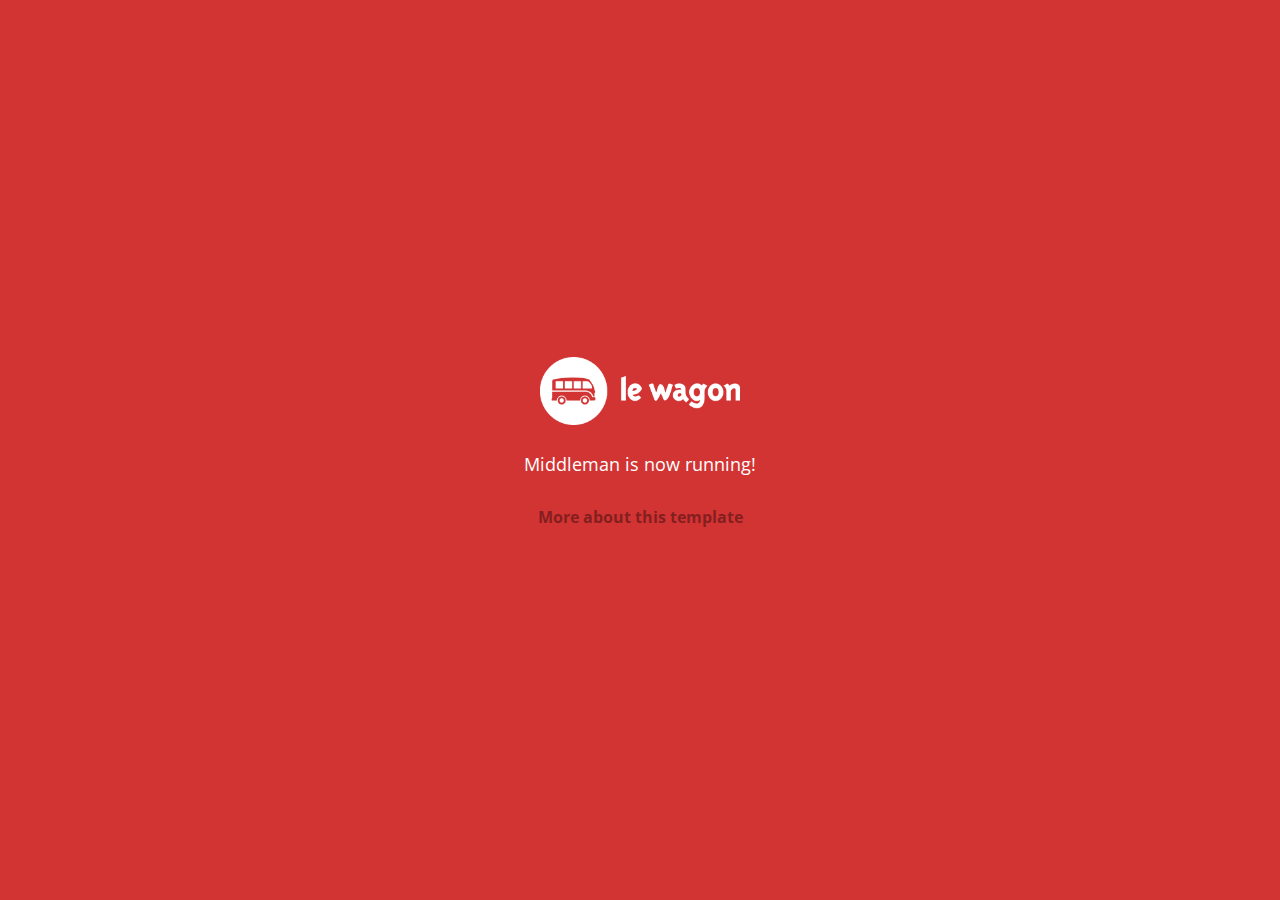
==== index.html @ 952df73d "Automated commit at 2017-11-06 03:19:53 UTC by middleman-deploy 2.0.0-alpha" ====
<!doctype html>
<html>
  <head>
    <meta charset="utf-8">
    <meta http-equiv="x-ua-compatible" content="ie=edge">
    <meta name="viewport"
          content="width=device-width, initial-scale=1, shrink-to-fit=no">
    <!-- Use the title from a page's frontmatter if it has one -->
    <title>Le Wagon - Middleman</title>
    <link href="stylesheets/application-3c48b980.css" rel="stylesheet" />
    <script src="javascripts/application-93de88c9.js"></script>
    <link href="images/favicon-f15af148.png" rel="icon" type="image/png" />
  </head>
  <body>
    <div id="home">
  <div class="home-content">
    <img src="images/logo-acc9c0ec.png" width="200" alt="Logo" />
    <p>
      Middleman is now running!
    </p>
    <p class="about">
      <a href="about.html">More about this template</a>
    </p>
  </div>
</div>

  </body>
</html>
---- stylesheets/application-3c48b980.css ----
@import url("https://fonts.googleapis.com/css?family=Open+Sans:400,300,700|Raleway:400,100,300,700,500");/*!
 * Bootstrap v3.3.7 (http://getbootstrap.com)
 * Copyright 2011-2016 Twitter, Inc.
 * Licensed under MIT (https://github.com/twbs/bootstrap/blob/master/LICENSE)
 *//*! normalize.css v3.0.3 | MIT License | github.com/necolas/normalize.css */html{font-family:sans-serif;-ms-text-size-adjust:100%;-webkit-text-size-adjust:100%}body{margin:0}article,aside,details,figcaption,figure,footer,header,hgroup,main,menu,nav,section,summary{display:block}audio,canvas,progress,video{display:inline-block;vertical-align:baseline}audio:not([controls]){display:none;height:0}[hidden],template{display:none}a{background-color:transparent}a:active,a:hover{outline:0}abbr[title]{border-bottom:1px dotted}b,strong{font-weight:bold}dfn{font-style:italic}h1{font-size:2em;margin:0.67em 0}mark{background:#ff0;color:#000}small{font-size:80%}sub,sup{font-size:75%;line-height:0;position:relative;vertical-align:baseline}sup{top:-0.5em}sub{bottom:-0.25em}img{border:0}svg:not(:root){overflow:hidden}figure{margin:1em 40px}hr{-webkit-box-sizing:content-box;box-sizing:content-box;height:0}pre{overflow:auto}code,kbd,pre,samp{font-family:monospace, monospace;font-size:1em}button,input,optgroup,select,textarea{color:inherit;font:inherit;margin:0}button{overflow:visible}button,select{text-transform:none}button,html input[type="button"],input[type="reset"],input[type="submit"]{-webkit-appearance:button;cursor:pointer}button[disabled],html input[disabled]{cursor:default}button::-moz-focus-inner,input::-moz-focus-inner{border:0;padding:0}input{line-height:normal}input[type="checkbox"],input[type="radio"]{-webkit-box-sizing:border-box;box-sizing:border-box;padding:0}input[type="number"]::-webkit-inner-spin-button,input[type="number"]::-webkit-outer-spin-button{height:auto}input[type="search"]{-webkit-appearance:textfield;-webkit-box-sizing:content-box;box-sizing:content-box}input[type="search"]::-webkit-search-cancel-button,input[type="search"]::-webkit-search-decoration{-webkit-appearance:none}fieldset{border:1px solid #c0c0c0;margin:0 2px;padding:0.35em 0.625em 0.75em}legend{border:0;padding:0}textarea{overflow:auto}optgroup{font-weight:bold}table{border-collapse:collapse;border-spacing:0}td,th{padding:0}/*! Source: https://github.com/h5bp/html5-boilerplate/blob/master/src/css/main.css */@media print{*,*:before,*:after{background:transparent !important;color:#000 !important;-webkit-box-shadow:none !important;box-shadow:none !important;text-shadow:none !important}a,a:visited{text-decoration:underline}a[href]:after{content:" (" attr(href) ")"}abbr[title]:after{content:" (" attr(title) ")"}a[href^="#"]:after,a[href^="javascript:"]:after{content:""}pre,blockquote{border:1px solid #999;page-break-inside:avoid}thead{display:table-header-group}tr,img{page-break-inside:avoid}img{max-width:100% !important}p,h2,h3{orphans:3;widows:3}h2,h3{page-break-after:avoid}.navbar{display:none}.btn>.caret,.dropup>.btn>.caret{border-top-color:#000 !important}.label{border:1px solid #000}.table{border-collapse:collapse !important}.table td,.table th{background-color:#fff !important}.table-bordered th,.table-bordered td{border:1px solid #ddd !important}}@font-face{font-family:'Glyphicons Halflings';src:url("../assets/bootstrap/glyphicons-halflings-regular-86b6f62b.eot");src:url("../assets/bootstrap/glyphicons-halflings-regular-86b6f62b.eot?#iefix") format("embedded-opentype"),url("../assets/bootstrap/glyphicons-halflings-regular-ca35b697.woff2") format("woff2"),url("../assets/bootstrap/glyphicons-halflings-regular-278e49a8.woff") format("woff"),url("../assets/bootstrap/glyphicons-halflings-regular-44bc1850.ttf") format("truetype"),url("../assets/bootstrap/glyphicons-halflings-regular-de51a849.svg#glyphicons_halflingsregular") format("svg")}.glyphicon{position:relative;top:1px;display:inline-block;font-family:'Glyphicons Halflings';font-style:normal;font-weight:normal;line-height:1;-webkit-font-smoothing:antialiased;-moz-osx-font-smoothing:grayscale}.glyphicon-asterisk:before{content:"\002a"}.glyphicon-plus:before{content:"\002b"}.glyphicon-euro:before,.glyphicon-eur:before{content:"\20ac"}.glyphicon-minus:before{content:"\2212"}.glyphicon-cloud:before{content:"\2601"}.glyphicon-envelope:before{content:"\2709"}.glyphicon-pencil:before{content:"\270f"}.glyphicon-glass:before{content:"\e001"}.glyphicon-music:before{content:"\e002"}.glyphicon-search:before{content:"\e003"}.glyphicon-heart:before{content:"\e005"}.glyphicon-star:before{content:"\e006"}.glyphicon-star-empty:before{content:"\e007"}.glyphicon-user:before{content:"\e008"}.glyphicon-film:before{content:"\e009"}.glyphicon-th-large:before{content:"\e010"}.glyphicon-th:before{content:"\e011"}.glyphicon-th-list:before{content:"\e012"}.glyphicon-ok:before{content:"\e013"}.glyphicon-remove:before{content:"\e014"}.glyphicon-zoom-in:before{content:"\e015"}.glyphicon-zoom-out:before{content:"\e016"}.glyphicon-off:before{content:"\e017"}.glyphicon-signal:before{content:"\e018"}.glyphicon-cog:before{content:"\e019"}.glyphicon-trash:before{content:"\e020"}.glyphicon-home:before{content:"\e021"}.glyphicon-file:before{content:"\e022"}.glyphicon-time:before{content:"\e023"}.glyphicon-road:before{content:"\e024"}.glyphicon-download-alt:before{content:"\e025"}.glyphicon-download:before{content:"\e026"}.glyphicon-upload:before{content:"\e027"}.glyphicon-inbox:before{content:"\e028"}.glyphicon-play-circle:before{content:"\e029"}.glyphicon-repeat:before{content:"\e030"}.glyphicon-refresh:before{content:"\e031"}.glyphicon-list-alt:before{content:"\e032"}.glyphicon-lock:before{content:"\e033"}.glyphicon-flag:before{content:"\e034"}.glyphicon-headphones:before{content:"\e035"}.glyphicon-volume-off:before{content:"\e036"}.glyphicon-volume-down:before{content:"\e037"}.glyphicon-volume-up:before{content:"\e038"}.glyphicon-qrcode:before{content:"\e039"}.glyphicon-barcode:before{content:"\e040"}.glyphicon-tag:before{content:"\e041"}.glyphicon-tags:before{content:"\e042"}.glyphicon-book:before{content:"\e043"}.glyphicon-bookmark:before{content:"\e044"}.glyphicon-print:before{content:"\e045"}.glyphicon-camera:before{content:"\e046"}.glyphicon-font:before{content:"\e047"}.glyphicon-bold:before{content:"\e048"}.glyphicon-italic:before{content:"\e049"}.glyphicon-text-height:before{content:"\e050"}.glyphicon-text-width:before{content:"\e051"}.glyphicon-align-left:before{content:"\e052"}.glyphicon-align-center:before{content:"\e053"}.glyphicon-align-right:before{content:"\e054"}.glyphicon-align-justify:before{content:"\e055"}.glyphicon-list:before{content:"\e056"}.glyphicon-indent-left:before{content:"\e057"}.glyphicon-indent-right:before{content:"\e058"}.glyphicon-facetime-video:before{content:"\e059"}.glyphicon-picture:before{content:"\e060"}.glyphicon-map-marker:before{content:"\e062"}.glyphicon-adjust:before{content:"\e063"}.glyphicon-tint:before{content:"\e064"}.glyphicon-edit:before{content:"\e065"}.glyphicon-share:before{content:"\e066"}.glyphicon-check:before{content:"\e067"}.glyphicon-move:before{content:"\e068"}.glyphicon-step-backward:before{content:"\e069"}.glyphicon-fast-backward:before{content:"\e070"}.glyphicon-backward:before{content:"\e071"}.glyphicon-play:before{content:"\e072"}.glyphicon-pause:before{content:"\e073"}.glyphicon-stop:before{content:"\e074"}.glyphicon-forward:before{content:"\e075"}.glyphicon-fast-forward:before{content:"\e076"}.glyphicon-step-forward:before{content:"\e077"}.glyphicon-eject:before{content:"\e078"}.glyphicon-chevron-left:before{content:"\e079"}.glyphicon-chevron-right:before{content:"\e080"}.glyphicon-plus-sign:before{content:"\e081"}.glyphicon-minus-sign:before{content:"\e082"}.glyphicon-remove-sign:before{content:"\e083"}.glyphicon-ok-sign:before{content:"\e084"}.glyphicon-question-sign:before{content:"\e085"}.glyphicon-info-sign:before{content:"\e086"}.glyphicon-screenshot:before{content:"\e087"}.glyphicon-remove-circle:before{content:"\e088"}.glyphicon-ok-circle:before{content:"\e089"}.glyphicon-ban-circle:before{content:"\e090"}.glyphicon-arrow-left:before{content:"\e091"}.glyphicon-arrow-right:before{content:"\e092"}.glyphicon-arrow-up:before{content:"\e093"}.glyphicon-arrow-down:before{content:"\e094"}.glyphicon-share-alt:before{content:"\e095"}.glyphicon-resize-full:before{content:"\e096"}.glyphicon-resize-small:before{content:"\e097"}.glyphicon-exclamation-sign:before{content:"\e101"}.glyphicon-gift:before{content:"\e102"}.glyphicon-leaf:before{content:"\e103"}.glyphicon-fire:before{content:"\e104"}.glyphicon-eye-open:before{content:"\e105"}.glyphicon-eye-close:before{content:"\e106"}.glyphicon-warning-sign:before{content:"\e107"}.glyphicon-plane:before{content:"\e108"}.glyphicon-calendar:before{content:"\e109"}.glyphicon-random:before{content:"\e110"}.glyphicon-comment:before{content:"\e111"}.glyphicon-magnet:before{content:"\e112"}.glyphicon-chevron-up:before{content:"\e113"}.glyphicon-chevron-down:before{content:"\e114"}.glyphicon-retweet:before{content:"\e115"}.glyphicon-shopping-cart:before{content:"\e116"}.glyphicon-folder-close:before{content:"\e117"}.glyphicon-folder-open:before{content:"\e118"}.glyphicon-resize-vertical:before{content:"\e119"}.glyphicon-resize-horizontal:before{content:"\e120"}.glyphicon-hdd:before{content:"\e121"}.glyphicon-bullhorn:before{content:"\e122"}.glyphicon-bell:before{content:"\e123"}.glyphicon-certificate:before{content:"\e124"}.glyphicon-thumbs-up:before{content:"\e125"}.glyphicon-thumbs-down:before{content:"\e126"}.glyphicon-hand-right:before{content:"\e127"}.glyphicon-hand-left:before{content:"\e128"}.glyphicon-hand-up:before{content:"\e129"}.glyphicon-hand-down:before{content:"\e130"}.glyphicon-circle-arrow-right:before{content:"\e131"}.glyphicon-circle-arrow-left:before{content:"\e132"}.glyphicon-circle-arrow-up:before{content:"\e133"}.glyphicon-circle-arrow-down:before{content:"\e134"}.glyphicon-globe:before{content:"\e135"}.glyphicon-wrench:before{content:"\e136"}.glyphicon-tasks:before{content:"\e137"}.glyphicon-filter:before{content:"\e138"}.glyphicon-briefcase:before{content:"\e139"}.glyphicon-fullscreen:before{content:"\e140"}.glyphicon-dashboard:before{content:"\e141"}.glyphicon-paperclip:before{content:"\e142"}.glyphicon-heart-empty:before{content:"\e143"}.glyphicon-link:before{content:"\e144"}.glyphicon-phone:before{content:"\e145"}.glyphicon-pushpin:before{content:"\e146"}.glyphicon-usd:before{content:"\e148"}.glyphicon-gbp:before{content:"\e149"}.glyphicon-sort:before{content:"\e150"}.glyphicon-sort-by-alphabet:before{content:"\e151"}.glyphicon-sort-by-alphabet-alt:before{content:"\e152"}.glyphicon-sort-by-order:before{content:"\e153"}.glyphicon-sort-by-order-alt:before{content:"\e154"}.glyphicon-sort-by-attributes:before{content:"\e155"}.glyphicon-sort-by-attributes-alt:before{content:"\e156"}.glyphicon-unchecked:before{content:"\e157"}.glyphicon-expand:before{content:"\e158"}.glyphicon-collapse-down:before{content:"\e159"}.glyphicon-collapse-up:before{content:"\e160"}.glyphicon-log-in:before{content:"\e161"}.glyphicon-flash:before{content:"\e162"}.glyphicon-log-out:before{content:"\e163"}.glyphicon-new-window:before{content:"\e164"}.glyphicon-record:before{content:"\e165"}.glyphicon-save:before{content:"\e166"}.glyphicon-open:before{content:"\e167"}.glyphicon-saved:before{content:"\e168"}.glyphicon-import:before{content:"\e169"}.glyphicon-export:before{content:"\e170"}.glyphicon-send:before{content:"\e171"}.glyphicon-floppy-disk:before{content:"\e172"}.glyphicon-floppy-saved:before{content:"\e173"}.glyphicon-floppy-remove:before{content:"\e174"}.glyphicon-floppy-save:before{content:"\e175"}.glyphicon-floppy-open:before{content:"\e176"}.glyphicon-credit-card:before{content:"\e177"}.glyphicon-transfer:before{content:"\e178"}.glyphicon-cutlery:before{content:"\e179"}.glyphicon-header:before{content:"\e180"}.glyphicon-compressed:before{content:"\e181"}.glyphicon-earphone:before{content:"\e182"}.glyphicon-phone-alt:before{content:"\e183"}.glyphicon-tower:before{content:"\e184"}.glyphicon-stats:before{content:"\e185"}.glyphicon-sd-video:before{content:"\e186"}.glyphicon-hd-video:before{content:"\e187"}.glyphicon-subtitles:before{content:"\e188"}.glyphicon-sound-stereo:before{content:"\e189"}.glyphicon-sound-dolby:before{content:"\e190"}.glyphicon-sound-5-1:before{content:"\e191"}.glyphicon-sound-6-1:before{content:"\e192"}.glyphicon-sound-7-1:before{content:"\e193"}.glyphicon-copyright-mark:before{content:"\e194"}.glyphicon-registration-mark:before{content:"\e195"}.glyphicon-cloud-download:before{content:"\e197"}.glyphicon-cloud-upload:before{content:"\e198"}.glyphicon-tree-conifer:before{content:"\e199"}.glyphicon-tree-deciduous:before{content:"\e200"}.glyphicon-cd:before{content:"\e201"}.glyphicon-save-file:before{content:"\e202"}.glyphicon-open-file:before{content:"\e203"}.glyphicon-level-up:before{content:"\e204"}.glyphicon-copy:before{content:"\e205"}.glyphicon-paste:before{content:"\e206"}.glyphicon-alert:before{content:"\e209"}.glyphicon-equalizer:before{content:"\e210"}.glyphicon-king:before{content:"\e211"}.glyphicon-queen:before{content:"\e212"}.glyphicon-pawn:before{content:"\e213"}.glyphicon-bishop:before{content:"\e214"}.glyphicon-knight:before{content:"\e215"}.glyphicon-baby-formula:before{content:"\e216"}.glyphicon-tent:before{content:"\26fa"}.glyphicon-blackboard:before{content:"\e218"}.glyphicon-bed:before{content:"\e219"}.glyphicon-apple:before{content:"\f8ff"}.glyphicon-erase:before{content:"\e221"}.glyphicon-hourglass:before{content:"\231b"}.glyphicon-lamp:before{content:"\e223"}.glyphicon-duplicate:before{content:"\e224"}.glyphicon-piggy-bank:before{content:"\e225"}.glyphicon-scissors:before{content:"\e226"}.glyphicon-bitcoin:before{content:"\e227"}.glyphicon-btc:before{content:"\e227"}.glyphicon-xbt:before{content:"\e227"}.glyphicon-yen:before{content:"\00a5"}.glyphicon-jpy:before{content:"\00a5"}.glyphicon-ruble:before{content:"\20bd"}.glyphicon-rub:before{content:"\20bd"}.glyphicon-scale:before{content:"\e230"}.glyphicon-ice-lolly:before{content:"\e231"}.glyphicon-ice-lolly-tasted:before{content:"\e232"}.glyphicon-education:before{content:"\e233"}.glyphicon-option-horizontal:before{content:"\e234"}.glyphicon-option-vertical:before{content:"\e235"}.glyphicon-menu-hamburger:before{content:"\e236"}.glyphicon-modal-window:before{content:"\e237"}.glyphicon-oil:before{content:"\e238"}.glyphicon-grain:before{content:"\e239"}.glyphicon-sunglasses:before{content:"\e240"}.glyphicon-text-size:before{content:"\e241"}.glyphicon-text-color:before{content:"\e242"}.glyphicon-text-background:before{content:"\e243"}.glyphicon-object-align-top:before{content:"\e244"}.glyphicon-object-align-bottom:before{content:"\e245"}.glyphicon-object-align-horizontal:before{content:"\e246"}.glyphicon-object-align-left:before{content:"\e247"}.glyphicon-object-align-vertical:before{content:"\e248"}.glyphicon-object-align-right:before{content:"\e249"}.glyphicon-triangle-right:before{content:"\e250"}.glyphicon-triangle-left:before{content:"\e251"}.glyphicon-triangle-bottom:before{content:"\e252"}.glyphicon-triangle-top:before{content:"\e253"}.glyphicon-console:before{content:"\e254"}.glyphicon-superscript:before{content:"\e255"}.glyphicon-subscript:before{content:"\e256"}.glyphicon-menu-left:before{content:"\e257"}.glyphicon-menu-right:before{content:"\e258"}.glyphicon-menu-down:before{content:"\e259"}.glyphicon-menu-up:before{content:"\e260"}*{-webkit-box-sizing:border-box;box-sizing:border-box}*:before,*:after{-webkit-box-sizing:border-box;box-sizing:border-box}html{font-size:10px;-webkit-tap-highlight-color:transparent}body{font-family:"Open Sans", "Helvetica", "sans-serif";font-size:18px;line-height:1.42857143;color:#333333;background-color:#F4F4F4}input,button,select,textarea{font-family:inherit;font-size:inherit;line-height:inherit}a{color:#469AE0;text-decoration:none}a:hover,a:focus{color:#1f74ba;text-decoration:underline}a:focus{outline:5px auto -webkit-focus-ring-color;outline-offset:-2px}figure{margin:0}img{vertical-align:middle}.img-responsive{display:block;max-width:100%;height:auto}.img-rounded{border-radius:2px}.img-thumbnail{padding:4px;line-height:1.42857143;background-color:#F4F4F4;border:1px solid #ddd;border-radius:2px;-webkit-transition:all 0.2s ease-in-out;transition:all 0.2s ease-in-out;display:inline-block;max-width:100%;height:auto}.img-circle{border-radius:50%}hr{margin-top:25px;margin-bottom:25px;border:0;border-top:1px solid #eeeeee}.sr-only{position:absolute;width:1px;height:1px;margin:-1px;padding:0;overflow:hidden;clip:rect(0, 0, 0, 0);border:0}.sr-only-focusable:active,.sr-only-focusable:focus{position:static;width:auto;height:auto;margin:0;overflow:visible;clip:auto}[role="button"]{cursor:pointer}h1,h2,h3,h4,h5,h6,.h1,.h2,.h3,.h4,.h5,.h6{font-family:"Raleway", "Helvetica", "sans-serif";font-weight:500;line-height:1.1;color:inherit}h1 small,h1 .small,h2 small,h2 .small,h3 small,h3 .small,h4 small,h4 .small,h5 small,h5 .small,h6 small,h6 .small,.h1 small,.h1 .small,.h2 small,.h2 .small,.h3 small,.h3 .small,.h4 small,.h4 .small,.h5 small,.h5 .small,.h6 small,.h6 .small{font-weight:normal;line-height:1;color:#777777}h1,.h1,h2,.h2,h3,.h3{margin-top:25px;margin-bottom:12.5px}h1 small,h1 .small,.h1 small,.h1 .small,h2 small,h2 .small,.h2 small,.h2 .small,h3 small,h3 .small,.h3 small,.h3 .small{font-size:65%}h4,.h4,h5,.h5,h6,.h6{margin-top:12.5px;margin-bottom:12.5px}h4 small,h4 .small,.h4 small,.h4 .small,h5 small,h5 .small,.h5 small,.h5 .small,h6 small,h6 .small,.h6 small,.h6 .small{font-size:75%}h1,.h1{font-size:46px}h2,.h2{font-size:38px}h3,.h3{font-size:31px}h4,.h4{font-size:23px}h5,.h5{font-size:18px}h6,.h6{font-size:16px}p{margin:0 0 12.5px}.lead{margin-bottom:25px;font-size:20px;font-weight:300;line-height:1.4}@media (min-width: 768px){.lead{font-size:27px}}small,.small{font-size:88%}mark,.mark{background-color:#fcf8e3;padding:.2em}.text-left{text-align:left}.text-right{text-align:right}.text-center{text-align:center}.text-justify{text-align:justify}.text-nowrap{white-space:nowrap}.text-lowercase{text-transform:lowercase}.text-uppercase,.initialism{text-transform:uppercase}.text-capitalize{text-transform:capitalize}.text-muted{color:#777777}.text-primary{color:#469AE0}a.text-primary:hover,a.text-primary:focus{color:#2381d0}.text-success{color:#3c763d}a.text-success:hover,a.text-success:focus{color:#2b542c}.text-info{color:#31708f}a.text-info:hover,a.text-info:focus{color:#245269}.text-warning{color:#8a6d3b}a.text-warning:hover,a.text-warning:focus{color:#66512c}.text-danger{color:#a94442}a.text-danger:hover,a.text-danger:focus{color:#843534}.bg-primary{color:#fff}.bg-primary{background-color:#469AE0}a.bg-primary:hover,a.bg-primary:focus{background-color:#2381d0}.bg-success{background-color:#dff0d8}a.bg-success:hover,a.bg-success:focus{background-color:#c1e2b3}.bg-info{background-color:#d9edf7}a.bg-info:hover,a.bg-info:focus{background-color:#afd9ee}.bg-warning{background-color:#fcf8e3}a.bg-warning:hover,a.bg-warning:focus{background-color:#f7ecb5}.bg-danger{background-color:#f2dede}a.bg-danger:hover,a.bg-danger:focus{background-color:#e4b9b9}.page-header{padding-bottom:11.5px;margin:50px 0 25px;border-bottom:1px solid #eeeeee}ul,ol{margin-top:0;margin-bottom:12.5px}ul ul,ul ol,ol ul,ol ol{margin-bottom:0}.list-unstyled{padding-left:0;list-style:none}.list-inline{padding-left:0;list-style:none;margin-left:-5px}.list-inline>li{display:inline-block;padding-left:5px;padding-right:5px}dl{margin-top:0;margin-bottom:25px}dt,dd{line-height:1.42857143}dt{font-weight:bold}dd{margin-left:0}.dl-horizontal dd:before,.dl-horizontal dd:after{content:" ";display:table}.dl-horizontal dd:after{clear:both}@media (min-width: 768px){.dl-horizontal dt{float:left;width:160px;clear:left;text-align:right;overflow:hidden;text-overflow:ellipsis;white-space:nowrap}.dl-horizontal dd{margin-left:180px}}abbr[title],abbr[data-original-title]{cursor:help;border-bottom:1px dotted #777777}.initialism{font-size:90%}blockquote{padding:12.5px 25px;margin:0 0 25px;font-size:22.5px;border-left:5px solid #eeeeee}blockquote p:last-child,blockquote ul:last-child,blockquote ol:last-child{margin-bottom:0}blockquote footer,blockquote small,blockquote .small{display:block;font-size:80%;line-height:1.42857143;color:#777777}blockquote footer:before,blockquote small:before,blockquote .small:before{content:'\2014 \00A0'}.blockquote-reverse,blockquote.pull-right{padding-right:15px;padding-left:0;border-right:5px solid #eeeeee;border-left:0;text-align:right}.blockquote-reverse footer:before,.blockquote-reverse small:before,.blockquote-reverse .small:before,blockquote.pull-right footer:before,blockquote.pull-right small:before,blockquote.pull-right .small:before{content:''}.blockquote-reverse footer:after,.blockquote-reverse small:after,.blockquote-reverse .small:after,blockquote.pull-right footer:after,blockquote.pull-right small:after,blockquote.pull-right .small:after{content:'\00A0 \2014'}address{margin-bottom:25px;font-style:normal;line-height:1.42857143}code,kbd,pre,samp{font-family:Menlo, Monaco, Consolas, "Courier New", monospace}code{padding:2px 4px;font-size:90%;color:#c7254e;background-color:#f9f2f4;border-radius:2px}kbd{padding:2px 4px;font-size:90%;color:#fff;background-color:#333;border-radius:2px;-webkit-box-shadow:inset 0 -1px 0 rgba(0,0,0,0.25);box-shadow:inset 0 -1px 0 rgba(0,0,0,0.25)}kbd kbd{padding:0;font-size:100%;font-weight:bold;-webkit-box-shadow:none;box-shadow:none}pre{display:block;padding:12px;margin:0 0 12.5px;font-size:17px;line-height:1.42857143;word-break:break-all;word-wrap:break-word;color:#333333;background-color:#f5f5f5;border:1px solid #ccc;border-radius:2px}pre code{padding:0;font-size:inherit;color:inherit;white-space:pre-wrap;background-color:transparent;border-radius:0}.pre-scrollable{max-height:340px;overflow-y:scroll}.container{margin-right:auto;margin-left:auto;padding-left:15px;padding-right:15px}.container:before,.container:after{content:" ";display:table}.container:after{clear:both}@media (min-width: 768px){.container{width:750px}}@media (min-width: 992px){.container{width:970px}}@media (min-width: 1200px){.container{width:1170px}}.container-fluid{margin-right:auto;margin-left:auto;padding-left:15px;padding-right:15px}.container-fluid:before,.container-fluid:after{content:" ";display:table}.container-fluid:after{clear:both}.row{margin-left:-15px;margin-right:-15px}.row:before,.row:after{content:" ";display:table}.row:after{clear:both}.col-xs-1,.col-sm-1,.col-md-1,.col-lg-1,.col-xs-2,.col-sm-2,.col-md-2,.col-lg-2,.col-xs-3,.col-sm-3,.col-md-3,.col-lg-3,.col-xs-4,.col-sm-4,.col-md-4,.col-lg-4,.col-xs-5,.col-sm-5,.col-md-5,.col-lg-5,.col-xs-6,.col-sm-6,.col-md-6,.col-lg-6,.col-xs-7,.col-sm-7,.col-md-7,.col-lg-7,.col-xs-8,.col-sm-8,.col-md-8,.col-lg-8,.col-xs-9,.col-sm-9,.col-md-9,.col-lg-9,.col-xs-10,.col-sm-10,.col-md-10,.col-lg-10,.col-xs-11,.col-sm-11,.col-md-11,.col-lg-11,.col-xs-12,.col-sm-12,.col-md-12,.col-lg-12{position:relative;min-height:1px;padding-left:15px;padding-right:15px}.col-xs-1,.col-xs-2,.col-xs-3,.col-xs-4,.col-xs-5,.col-xs-6,.col-xs-7,.col-xs-8,.col-xs-9,.col-xs-10,.col-xs-11,.col-xs-12{float:left}.col-xs-1{width:8.33333333%}.col-xs-2{width:16.66666667%}.col-xs-3{width:25%}.col-xs-4{width:33.33333333%}.col-xs-5{width:41.66666667%}.col-xs-6{width:50%}.col-xs-7{width:58.33333333%}.col-xs-8{width:66.66666667%}.col-xs-9{width:75%}.col-xs-10{width:83.33333333%}.col-xs-11{width:91.66666667%}.col-xs-12{width:100%}.col-xs-pull-0{right:auto}.col-xs-pull-1{right:8.33333333%}.col-xs-pull-2{right:16.66666667%}.col-xs-pull-3{right:25%}.col-xs-pull-4{right:33.33333333%}.col-xs-pull-5{right:41.66666667%}.col-xs-pull-6{right:50%}.col-xs-pull-7{right:58.33333333%}.col-xs-pull-8{right:66.66666667%}.col-xs-pull-9{right:75%}.col-xs-pull-10{right:83.33333333%}.col-xs-pull-11{right:91.66666667%}.col-xs-pull-12{right:100%}.col-xs-push-0{left:auto}.col-xs-push-1{left:8.33333333%}.col-xs-push-2{left:16.66666667%}.col-xs-push-3{left:25%}.col-xs-push-4{left:33.33333333%}.col-xs-push-5{left:41.66666667%}.col-xs-push-6{left:50%}.col-xs-push-7{left:58.33333333%}.col-xs-push-8{left:66.66666667%}.col-xs-push-9{left:75%}.col-xs-push-10{left:83.33333333%}.col-xs-push-11{left:91.66666667%}.col-xs-push-12{left:100%}.col-xs-offset-0{margin-left:0%}.col-xs-offset-1{margin-left:8.33333333%}.col-xs-offset-2{margin-left:16.66666667%}.col-xs-offset-3{margin-left:25%}.col-xs-offset-4{margin-left:33.33333333%}.col-xs-offset-5{margin-left:41.66666667%}.col-xs-offset-6{margin-left:50%}.col-xs-offset-7{margin-left:58.33333333%}.col-xs-offset-8{margin-left:66.66666667%}.col-xs-offset-9{margin-left:75%}.col-xs-offset-10{margin-left:83.33333333%}.col-xs-offset-11{margin-left:91.66666667%}.col-xs-offset-12{margin-left:100%}@media (min-width: 768px){.col-sm-1,.col-sm-2,.col-sm-3,.col-sm-4,.col-sm-5,.col-sm-6,.col-sm-7,.col-sm-8,.col-sm-9,.col-sm-10,.col-sm-11,.col-sm-12{float:left}.col-sm-1{width:8.33333333%}.col-sm-2{width:16.66666667%}.col-sm-3{width:25%}.col-sm-4{width:33.33333333%}.col-sm-5{width:41.66666667%}.col-sm-6{width:50%}.col-sm-7{width:58.33333333%}.col-sm-8{width:66.66666667%}.col-sm-9{width:75%}.col-sm-10{width:83.33333333%}.col-sm-11{width:91.66666667%}.col-sm-12{width:100%}.col-sm-pull-0{right:auto}.col-sm-pull-1{right:8.33333333%}.col-sm-pull-2{right:16.66666667%}.col-sm-pull-3{right:25%}.col-sm-pull-4{right:33.33333333%}.col-sm-pull-5{right:41.66666667%}.col-sm-pull-6{right:50%}.col-sm-pull-7{right:58.33333333%}.col-sm-pull-8{right:66.66666667%}.col-sm-pull-9{right:75%}.col-sm-pull-10{right:83.33333333%}.col-sm-pull-11{right:91.66666667%}.col-sm-pull-12{right:100%}.col-sm-push-0{left:auto}.col-sm-push-1{left:8.33333333%}.col-sm-push-2{left:16.66666667%}.col-sm-push-3{left:25%}.col-sm-push-4{left:33.33333333%}.col-sm-push-5{left:41.66666667%}.col-sm-push-6{left:50%}.col-sm-push-7{left:58.33333333%}.col-sm-push-8{left:66.66666667%}.col-sm-push-9{left:75%}.col-sm-push-10{left:83.33333333%}.col-sm-push-11{left:91.66666667%}.col-sm-push-12{left:100%}.col-sm-offset-0{margin-left:0%}.col-sm-offset-1{margin-left:8.33333333%}.col-sm-offset-2{margin-left:16.66666667%}.col-sm-offset-3{margin-left:25%}.col-sm-offset-4{margin-left:33.33333333%}.col-sm-offset-5{margin-left:41.66666667%}.col-sm-offset-6{margin-left:50%}.col-sm-offset-7{margin-left:58.33333333%}.col-sm-offset-8{margin-left:66.66666667%}.col-sm-offset-9{margin-left:75%}.col-sm-offset-10{margin-left:83.33333333%}.col-sm-offset-11{margin-left:91.66666667%}.col-sm-offset-12{margin-left:100%}}@media (min-width: 992px){.col-md-1,.col-md-2,.col-md-3,.col-md-4,.col-md-5,.col-md-6,.col-md-7,.col-md-8,.col-md-9,.col-md-10,.col-md-11,.col-md-12{float:left}.col-md-1{width:8.33333333%}.col-md-2{width:16.66666667%}.col-md-3{width:25%}.col-md-4{width:33.33333333%}.col-md-5{width:41.66666667%}.col-md-6{width:50%}.col-md-7{width:58.33333333%}.col-md-8{width:66.66666667%}.col-md-9{width:75%}.col-md-10{width:83.33333333%}.col-md-11{width:91.66666667%}.col-md-12{width:100%}.col-md-pull-0{right:auto}.col-md-pull-1{right:8.33333333%}.col-md-pull-2{right:16.66666667%}.col-md-pull-3{right:25%}.col-md-pull-4{right:33.33333333%}.col-md-pull-5{right:41.66666667%}.col-md-pull-6{right:50%}.col-md-pull-7{right:58.33333333%}.col-md-pull-8{right:66.66666667%}.col-md-pull-9{right:75%}.col-md-pull-10{right:83.33333333%}.col-md-pull-11{right:91.66666667%}.col-md-pull-12{right:100%}.col-md-push-0{left:auto}.col-md-push-1{left:8.33333333%}.col-md-push-2{left:16.66666667%}.col-md-push-3{left:25%}.col-md-push-4{left:33.33333333%}.col-md-push-5{left:41.66666667%}.col-md-push-6{left:50%}.col-md-push-7{left:58.33333333%}.col-md-push-8{left:66.66666667%}.col-md-push-9{left:75%}.col-md-push-10{left:83.33333333%}.col-md-push-11{left:91.66666667%}.col-md-push-12{left:100%}.col-md-offset-0{margin-left:0%}.col-md-offset-1{margin-left:8.33333333%}.col-md-offset-2{margin-left:16.66666667%}.col-md-offset-3{margin-left:25%}.col-md-offset-4{margin-left:33.33333333%}.col-md-offset-5{margin-left:41.66666667%}.col-md-offset-6{margin-left:50%}.col-md-offset-7{margin-left:58.33333333%}.col-md-offset-8{margin-left:66.66666667%}.col-md-offset-9{margin-left:75%}.col-md-offset-10{margin-left:83.33333333%}.col-md-offset-11{margin-left:91.66666667%}.col-md-offset-12{margin-left:100%}}@media (min-width: 1200px){.col-lg-1,.col-lg-2,.col-lg-3,.col-lg-4,.col-lg-5,.col-lg-6,.col-lg-7,.col-lg-8,.col-lg-9,.col-lg-10,.col-lg-11,.col-lg-12{float:left}.col-lg-1{width:8.33333333%}.col-lg-2{width:16.66666667%}.col-lg-3{width:25%}.col-lg-4{width:33.33333333%}.col-lg-5{width:41.66666667%}.col-lg-6{width:50%}.col-lg-7{width:58.33333333%}.col-lg-8{width:66.66666667%}.col-lg-9{width:75%}.col-lg-10{width:83.33333333%}.col-lg-11{width:91.66666667%}.col-lg-12{width:100%}.col-lg-pull-0{right:auto}.col-lg-pull-1{right:8.33333333%}.col-lg-pull-2{right:16.66666667%}.col-lg-pull-3{right:25%}.col-lg-pull-4{right:33.33333333%}.col-lg-pull-5{right:41.66666667%}.col-lg-pull-6{right:50%}.col-lg-pull-7{right:58.33333333%}.col-lg-pull-8{right:66.66666667%}.col-lg-pull-9{right:75%}.col-lg-pull-10{right:83.33333333%}.col-lg-pull-11{right:91.66666667%}.col-lg-pull-12{right:100%}.col-lg-push-0{left:auto}.col-lg-push-1{left:8.33333333%}.col-lg-push-2{left:16.66666667%}.col-lg-push-3{left:25%}.col-lg-push-4{left:33.33333333%}.col-lg-push-5{left:41.66666667%}.col-lg-push-6{left:50%}.col-lg-push-7{left:58.33333333%}.col-lg-push-8{left:66.66666667%}.col-lg-push-9{left:75%}.col-lg-push-10{left:83.33333333%}.col-lg-push-11{left:91.66666667%}.col-lg-push-12{left:100%}.col-lg-offset-0{margin-left:0%}.col-lg-offset-1{margin-left:8.33333333%}.col-lg-offset-2{margin-left:16.66666667%}.col-lg-offset-3{margin-left:25%}.col-lg-offset-4{margin-left:33.33333333%}.col-lg-offset-5{margin-left:41.66666667%}.col-lg-offset-6{margin-left:50%}.col-lg-offset-7{margin-left:58.33333333%}.col-lg-offset-8{margin-left:66.66666667%}.col-lg-offset-9{margin-left:75%}.col-lg-offset-10{margin-left:83.33333333%}.col-lg-offset-11{margin-left:91.66666667%}.col-lg-offset-12{margin-left:100%}}table{background-color:transparent}caption{padding-top:8px;padding-bottom:8px;color:#777777;text-align:left}th{text-align:left}.table{width:100%;max-width:100%;margin-bottom:25px}.table>thead>tr>th,.table>thead>tr>td,.table>tbody>tr>th,.table>tbody>tr>td,.table>tfoot>tr>th,.table>tfoot>tr>td{padding:8px;line-height:1.42857143;vertical-align:top;border-top:1px solid #ddd}.table>thead>tr>th{vertical-align:bottom;border-bottom:2px solid #ddd}.table>caption+thead>tr:first-child>th,.table>caption+thead>tr:first-child>td,.table>colgroup+thead>tr:first-child>th,.table>colgroup+thead>tr:first-child>td,.table>thead:first-child>tr:first-child>th,.table>thead:first-child>tr:first-child>td{border-top:0}.table>tbody+tbody{border-top:2px solid #ddd}.table .table{background-color:#F4F4F4}.table-condensed>thead>tr>th,.table-condensed>thead>tr>td,.table-condensed>tbody>tr>th,.table-condensed>tbody>tr>td,.table-condensed>tfoot>tr>th,.table-condensed>tfoot>tr>td{padding:5px}.table-bordered{border:1px solid #ddd}.table-bordered>thead>tr>th,.table-bordered>thead>tr>td,.table-bordered>tbody>tr>th,.table-bordered>tbody>tr>td,.table-bordered>tfoot>tr>th,.table-bordered>tfoot>tr>td{border:1px solid #ddd}.table-bordered>thead>tr>th,.table-bordered>thead>tr>td{border-bottom-width:2px}.table-striped>tbody>tr:nth-of-type(odd){background-color:#f9f9f9}.table-hover>tbody>tr:hover{background-color:#f5f5f5}table col[class*="col-"]{position:static;float:none;display:table-column}table td[class*="col-"],table th[class*="col-"]{position:static;float:none;display:table-cell}.table>thead>tr>td.active,.table>thead>tr>th.active,.table>thead>tr.active>td,.table>thead>tr.active>th,.table>tbody>tr>td.active,.table>tbody>tr>th.active,.table>tbody>tr.active>td,.table>tbody>tr.active>th,.table>tfoot>tr>td.active,.table>tfoot>tr>th.active,.table>tfoot>tr.active>td,.table>tfoot>tr.active>th{background-color:#f5f5f5}.table-hover>tbody>tr>td.active:hover,.table-hover>tbody>tr>th.active:hover,.table-hover>tbody>tr.active:hover>td,.table-hover>tbody>tr:hover>.active,.table-hover>tbody>tr.active:hover>th{background-color:#e8e8e8}.table>thead>tr>td.success,.table>thead>tr>th.success,.table>thead>tr.success>td,.table>thead>tr.success>th,.table>tbody>tr>td.success,.table>tbody>tr>th.success,.table>tbody>tr.success>td,.table>tbody>tr.success>th,.table>tfoot>tr>td.success,.table>tfoot>tr>th.success,.table>tfoot>tr.success>td,.table>tfoot>tr.success>th{background-color:#dff0d8}.table-hover>tbody>tr>td.success:hover,.table-hover>tbody>tr>th.success:hover,.table-hover>tbody>tr.success:hover>td,.table-hover>tbody>tr:hover>.success,.table-hover>tbody>tr.success:hover>th{background-color:#d0e9c6}.table>thead>tr>td.info,.table>thead>tr>th.info,.table>thead>tr.info>td,.table>thead>tr.info>th,.table>tbody>tr>td.info,.table>tbody>tr>th.info,.table>tbody>tr.info>td,.table>tbody>tr.info>th,.table>tfoot>tr>td.info,.table>tfoot>tr>th.info,.table>tfoot>tr.info>td,.table>tfoot>tr.info>th{background-color:#d9edf7}.table-hover>tbody>tr>td.info:hover,.table-hover>tbody>tr>th.info:hover,.table-hover>tbody>tr.info:hover>td,.table-hover>tbody>tr:hover>.info,.table-hover>tbody>tr.info:hover>th{background-color:#c4e3f3}.table>thead>tr>td.warning,.table>thead>tr>th.warning,.table>thead>tr.warning>td,.table>thead>tr.warning>th,.table>tbody>tr>td.warning,.table>tbody>tr>th.warning,.table>tbody>tr.warning>td,.table>tbody>tr.warning>th,.table>tfoot>tr>td.warning,.table>tfoot>tr>th.warning,.table>tfoot>tr.warning>td,.table>tfoot>tr.warning>th{background-color:#fcf8e3}.table-hover>tbody>tr>td.warning:hover,.table-hover>tbody>tr>th.warning:hover,.table-hover>tbody>tr.warning:hover>td,.table-hover>tbody>tr:hover>.warning,.table-hover>tbody>tr.warning:hover>th{background-color:#faf2cc}.table>thead>tr>td.danger,.table>thead>tr>th.danger,.table>thead>tr.danger>td,.table>thead>tr.danger>th,.table>tbody>tr>td.danger,.table>tbody>tr>th.danger,.table>tbody>tr.danger>td,.table>tbody>tr.danger>th,.table>tfoot>tr>td.danger,.table>tfoot>tr>th.danger,.table>tfoot>tr.danger>td,.table>tfoot>tr.danger>th{background-color:#f2dede}.table-hover>tbody>tr>td.danger:hover,.table-hover>tbody>tr>th.danger:hover,.table-hover>tbody>tr.danger:hover>td,.table-hover>tbody>tr:hover>.danger,.table-hover>tbody>tr.danger:hover>th{background-color:#ebcccc}.table-responsive{overflow-x:auto;min-height:0.01%}@media screen and (max-width: 767px){.table-responsive{width:100%;margin-bottom:18.75px;overflow-y:hidden;-ms-overflow-style:-ms-autohiding-scrollbar;border:1px solid #ddd}.table-responsive>.table{margin-bottom:0}.table-responsive>.table>thead>tr>th,.table-responsive>.table>thead>tr>td,.table-responsive>.table>tbody>tr>th,.table-responsive>.table>tbody>tr>td,.table-responsive>.table>tfoot>tr>th,.table-responsive>.table>tfoot>tr>td{white-space:nowrap}.table-responsive>.table-bordered{border:0}.table-responsive>.table-bordered>thead>tr>th:first-child,.table-responsive>.table-bordered>thead>tr>td:first-child,.table-responsive>.table-bordered>tbody>tr>th:first-child,.table-responsive>.table-bordered>tbody>tr>td:first-child,.table-responsive>.table-bordered>tfoot>tr>th:first-child,.table-responsive>.table-bordered>tfoot>tr>td:first-child{border-left:0}.table-responsive>.table-bordered>thead>tr>th:last-child,.table-responsive>.table-bordered>thead>tr>td:last-child,.table-responsive>.table-bordered>tbody>tr>th:last-child,.table-responsive>.table-bordered>tbody>tr>td:last-child,.table-responsive>.table-bordered>tfoot>tr>th:last-child,.table-responsive>.table-bordered>tfoot>tr>td:last-child{border-right:0}.table-responsive>.table-bordered>tbody>tr:last-child>th,.table-responsive>.table-bordered>tbody>tr:last-child>td,.table-responsive>.table-bordered>tfoot>tr:last-child>th,.table-responsive>.table-bordered>tfoot>tr:last-child>td{border-bottom:0}}fieldset{padding:0;margin:0;border:0;min-width:0}legend{display:block;width:100%;padding:0;margin-bottom:25px;font-size:27px;line-height:inherit;color:#333333;border:0;border-bottom:1px solid #e5e5e5}label{display:inline-block;max-width:100%;margin-bottom:5px;font-weight:bold}input[type="search"]{-webkit-box-sizing:border-box;box-sizing:border-box}input[type="radio"],input[type="checkbox"]{margin:4px 0 0;margin-top:1px \9;line-height:normal}input[type="file"]{display:block}input[type="range"]{display:block;width:100%}select[multiple],select[size]{height:auto}input[type="file"]:focus,input[type="radio"]:focus,input[type="checkbox"]:focus{outline:5px auto -webkit-focus-ring-color;outline-offset:-2px}output{display:block;padding-top:7px;font-size:18px;line-height:1.42857143;color:#000000}.form-control{display:block;width:100%;height:39px;padding:6px 12px;font-size:18px;line-height:1.42857143;color:#000000;background-color:#fff;background-image:none;border:1px solid #ccc;border-radius:2px;-webkit-box-shadow:inset 0 1px 1px rgba(0,0,0,0.075);box-shadow:inset 0 1px 1px rgba(0,0,0,0.075);-webkit-transition:border-color ease-in-out 0.15s, box-shadow ease-in-out 0.15s;-webkit-transition:border-color ease-in-out 0.15s, -webkit-box-shadow ease-in-out 0.15s;transition:border-color ease-in-out 0.15s, -webkit-box-shadow ease-in-out 0.15s;transition:border-color ease-in-out 0.15s, box-shadow ease-in-out 0.15s;transition:border-color ease-in-out 0.15s, box-shadow ease-in-out 0.15s, -webkit-box-shadow ease-in-out 0.15s}.form-control:focus{border-color:#66afe9;outline:0;-webkit-box-shadow:inset 0 1px 1px rgba(0,0,0,0.075),0 0 8px rgba(102,175,233,0.6);box-shadow:inset 0 1px 1px rgba(0,0,0,0.075),0 0 8px rgba(102,175,233,0.6)}.form-control::-moz-placeholder{color:#999;opacity:1}.form-control:-ms-input-placeholder{color:#999}.form-control::-webkit-input-placeholder{color:#999}.form-control::-ms-expand{border:0;background-color:transparent}.form-control[disabled],.form-control[readonly],fieldset[disabled] .form-control{background-color:#eeeeee;opacity:1}.form-control[disabled],fieldset[disabled] .form-control{cursor:not-allowed}textarea.form-control{height:auto}input[type="search"]{-webkit-appearance:none}@media screen and (-webkit-min-device-pixel-ratio: 0){input[type="date"].form-control,input[type="time"].form-control,input[type="datetime-local"].form-control,input[type="month"].form-control{line-height:39px}input[type="date"].input-sm,.input-group-sm>input[type="date"].form-control,.input-group-sm>input[type="date"].input-group-addon,.input-group-sm>.input-group-btn>input[type="date"].btn,.input-group-sm input[type="date"],input[type="time"].input-sm,.input-group-sm>input[type="time"].form-control,.input-group-sm>input[type="time"].input-group-addon,.input-group-sm>.input-group-btn>input[type="time"].btn,.input-group-sm input[type="time"],input[type="datetime-local"].input-sm,.input-group-sm>input[type="datetime-local"].form-control,.input-group-sm>input[type="datetime-local"].input-group-addon,.input-group-sm>.input-group-btn>input[type="datetime-local"].btn,.input-group-sm input[type="datetime-local"],input[type="month"].input-sm,.input-group-sm>input[type="month"].form-control,.input-group-sm>input[type="month"].input-group-addon,.input-group-sm>.input-group-btn>input[type="month"].btn,.input-group-sm input[type="month"]{line-height:36px}input[type="date"].input-lg,.input-group-lg>input[type="date"].form-control,.input-group-lg>input[type="date"].input-group-addon,.input-group-lg>.input-group-btn>input[type="date"].btn,.input-group-lg input[type="date"],input[type="time"].input-lg,.input-group-lg>input[type="time"].form-control,.input-group-lg>input[type="time"].input-group-addon,.input-group-lg>.input-group-btn>input[type="time"].btn,.input-group-lg input[type="time"],input[type="datetime-local"].input-lg,.input-group-lg>input[type="datetime-local"].form-control,.input-group-lg>input[type="datetime-local"].input-group-addon,.input-group-lg>.input-group-btn>input[type="datetime-local"].btn,.input-group-lg input[type="datetime-local"],input[type="month"].input-lg,.input-group-lg>input[type="month"].form-control,.input-group-lg>input[type="month"].input-group-addon,.input-group-lg>.input-group-btn>input[type="month"].btn,.input-group-lg input[type="month"]{line-height:53px}}.form-group{margin-bottom:15px}.radio,.checkbox{position:relative;display:block;margin-top:10px;margin-bottom:10px}.radio label,.checkbox label{min-height:25px;padding-left:20px;margin-bottom:0;font-weight:normal;cursor:pointer}.radio input[type="radio"],.radio-inline input[type="radio"],.checkbox input[type="checkbox"],.checkbox-inline input[type="checkbox"]{position:absolute;margin-left:-20px;margin-top:4px \9}.radio+.radio,.checkbox+.checkbox{margin-top:-5px}.radio-inline,.checkbox-inline{position:relative;display:inline-block;padding-left:20px;margin-bottom:0;vertical-align:middle;font-weight:normal;cursor:pointer}.radio-inline+.radio-inline,.checkbox-inline+.checkbox-inline{margin-top:0;margin-left:10px}input[type="radio"][disabled],input[type="radio"].disabled,fieldset[disabled] input[type="radio"],input[type="checkbox"][disabled],input[type="checkbox"].disabled,fieldset[disabled] input[type="checkbox"]{cursor:not-allowed}.radio-inline.disabled,fieldset[disabled] .radio-inline,.checkbox-inline.disabled,fieldset[disabled] .checkbox-inline{cursor:not-allowed}.radio.disabled label,fieldset[disabled] .radio label,.checkbox.disabled label,fieldset[disabled] .checkbox label{cursor:not-allowed}.form-control-static{padding-top:7px;padding-bottom:7px;margin-bottom:0;min-height:43px}.form-control-static.input-lg,.input-group-lg>.form-control-static.form-control,.input-group-lg>.form-control-static.input-group-addon,.input-group-lg>.input-group-btn>.form-control-static.btn,.form-control-static.input-sm,.input-group-sm>.form-control-static.form-control,.input-group-sm>.form-control-static.input-group-addon,.input-group-sm>.input-group-btn>.form-control-static.btn{padding-left:0;padding-right:0}.input-sm,.input-group-sm>.form-control,.input-group-sm>.input-group-addon,.input-group-sm>.input-group-btn>.btn{height:36px;padding:5px 10px;font-size:16px;line-height:1.5;border-radius:2px}select.input-sm,.input-group-sm>select.form-control,.input-group-sm>select.input-group-addon,.input-group-sm>.input-group-btn>select.btn{height:36px;line-height:36px}textarea.input-sm,.input-group-sm>textarea.form-control,.input-group-sm>textarea.input-group-addon,.input-group-sm>.input-group-btn>textarea.btn,select[multiple].input-sm,.input-group-sm>select[multiple].form-control,.input-group-sm>select[multiple].input-group-addon,.input-group-sm>.input-group-btn>select[multiple].btn{height:auto}.form-group-sm .form-control{height:36px;padding:5px 10px;font-size:16px;line-height:1.5;border-radius:2px}.form-group-sm select.form-control{height:36px;line-height:36px}.form-group-sm textarea.form-control,.form-group-sm select[multiple].form-control{height:auto}.form-group-sm .form-control-static{height:36px;min-height:41px;padding:6px 10px;font-size:16px;line-height:1.5}.input-lg,.input-group-lg>.form-control,.input-group-lg>.input-group-addon,.input-group-lg>.input-group-btn>.btn{height:53px;padding:10px 16px;font-size:23px;line-height:1.3333333;border-radius:2px}select.input-lg,.input-group-lg>select.form-control,.input-group-lg>select.input-group-addon,.input-group-lg>.input-group-btn>select.btn{height:53px;line-height:53px}textarea.input-lg,.input-group-lg>textarea.form-control,.input-group-lg>textarea.input-group-addon,.input-group-lg>.input-group-btn>textarea.btn,select[multiple].input-lg,.input-group-lg>select[multiple].form-control,.input-group-lg>select[multiple].input-group-addon,.input-group-lg>.input-group-btn>select[multiple].btn{height:auto}.form-group-lg .form-control{height:53px;padding:10px 16px;font-size:23px;line-height:1.3333333;border-radius:2px}.form-group-lg select.form-control{height:53px;line-height:53px}.form-group-lg textarea.form-control,.form-group-lg select[multiple].form-control{height:auto}.form-group-lg .form-control-static{height:53px;min-height:48px;padding:11px 16px;font-size:23px;line-height:1.3333333}.has-feedback{position:relative}.has-feedback .form-control{padding-right:48.75px}.form-control-feedback{position:absolute;top:0;right:0;z-index:2;display:block;width:39px;height:39px;line-height:39px;text-align:center;pointer-events:none}.input-lg+.form-control-feedback,.input-group-lg>.form-control+.form-control-feedback,.input-group-lg>.input-group-addon+.form-control-feedback,.input-group-lg>.input-group-btn>.btn+.form-control-feedback,.input-group-lg+.form-control-feedback,.form-group-lg .form-control+.form-control-feedback{width:53px;height:53px;line-height:53px}.input-sm+.form-control-feedback,.input-group-sm>.form-control+.form-control-feedback,.input-group-sm>.input-group-addon+.form-control-feedback,.input-group-sm>.input-group-btn>.btn+.form-control-feedback,.input-group-sm+.form-control-feedback,.form-group-sm .form-control+.form-control-feedback{width:36px;height:36px;line-height:36px}.has-success .help-block,.has-success .control-label,.has-success .radio,.has-success .checkbox,.has-success .radio-inline,.has-success .checkbox-inline,.has-success.radio label,.has-success.checkbox label,.has-success.radio-inline label,.has-success.checkbox-inline label{color:#3c763d}.has-success .form-control{border-color:#3c763d;-webkit-box-shadow:inset 0 1px 1px rgba(0,0,0,0.075);box-shadow:inset 0 1px 1px rgba(0,0,0,0.075)}.has-success .form-control:focus{border-color:#2b542c;-webkit-box-shadow:inset 0 1px 1px rgba(0,0,0,0.075),0 0 6px #67b168;box-shadow:inset 0 1px 1px rgba(0,0,0,0.075),0 0 6px #67b168}.has-success .input-group-addon{color:#3c763d;border-color:#3c763d;background-color:#dff0d8}.has-success .form-control-feedback{color:#3c763d}.has-warning .help-block,.has-warning .control-label,.has-warning .radio,.has-warning .checkbox,.has-warning .radio-inline,.has-warning .checkbox-inline,.has-warning.radio label,.has-warning.checkbox label,.has-warning.radio-inline label,.has-warning.checkbox-inline label{color:#8a6d3b}.has-warning .form-control{border-color:#8a6d3b;-webkit-box-shadow:inset 0 1px 1px rgba(0,0,0,0.075);box-shadow:inset 0 1px 1px rgba(0,0,0,0.075)}.has-warning .form-control:focus{border-color:#66512c;-webkit-box-shadow:inset 0 1px 1px rgba(0,0,0,0.075),0 0 6px #c0a16b;box-shadow:inset 0 1px 1px rgba(0,0,0,0.075),0 0 6px #c0a16b}.has-warning .input-group-addon{color:#8a6d3b;border-color:#8a6d3b;background-color:#fcf8e3}.has-warning .form-control-feedback{color:#8a6d3b}.has-error .help-block,.has-error .control-label,.has-error .radio,.has-error .checkbox,.has-error .radio-inline,.has-error .checkbox-inline,.has-error.radio label,.has-error.checkbox label,.has-error.radio-inline label,.has-error.checkbox-inline label{color:#a94442}.has-error .form-control{border-color:#a94442;-webkit-box-shadow:inset 0 1px 1px rgba(0,0,0,0.075);box-shadow:inset 0 1px 1px rgba(0,0,0,0.075)}.has-error .form-control:focus{border-color:#843534;-webkit-box-shadow:inset 0 1px 1px rgba(0,0,0,0.075),0 0 6px #ce8483;box-shadow:inset 0 1px 1px rgba(0,0,0,0.075),0 0 6px #ce8483}.has-error .input-group-addon{color:#a94442;border-color:#a94442;background-color:#f2dede}.has-error .form-control-feedback{color:#a94442}.has-feedback label ~ .form-control-feedback{top:30px}.has-feedback label.sr-only ~ .form-control-feedback{top:0}.help-block{display:block;margin-top:5px;margin-bottom:10px;color:#737373}@media (min-width: 768px){.form-inline .form-group{display:inline-block;margin-bottom:0;vertical-align:middle}.form-inline .form-control{display:inline-block;width:auto;vertical-align:middle}.form-inline .form-control-static{display:inline-block}.form-inline .input-group{display:inline-table;vertical-align:middle}.form-inline .input-group .input-group-addon,.form-inline .input-group .input-group-btn,.form-inline .input-group .form-control{width:auto}.form-inline .input-group>.form-control{width:100%}.form-inline .control-label{margin-bottom:0;vertical-align:middle}.form-inline .radio,.form-inline .checkbox{display:inline-block;margin-top:0;margin-bottom:0;vertical-align:middle}.form-inline .radio label,.form-inline .checkbox label{padding-left:0}.form-inline .radio input[type="radio"],.form-inline .checkbox input[type="checkbox"]{position:relative;margin-left:0}.form-inline .has-feedback .form-control-feedback{top:0}}.form-horizontal .radio,.form-horizontal .checkbox,.form-horizontal .radio-inline,.form-horizontal .checkbox-inline{margin-top:0;margin-bottom:0;padding-top:7px}.form-horizontal .radio,.form-horizontal .checkbox{min-height:32px}.form-horizontal .form-group{margin-left:-15px;margin-right:-15px}.form-horizontal .form-group:before,.form-horizontal .form-group:after{content:" ";display:table}.form-horizontal .form-group:after{clear:both}@media (min-width: 768px){.form-horizontal .control-label{text-align:right;margin-bottom:0;padding-top:7px}}.form-horizontal .has-feedback .form-control-feedback{right:15px}@media (min-width: 768px){.form-horizontal .form-group-lg .control-label{padding-top:11px;font-size:23px}}@media (min-width: 768px){.form-horizontal .form-group-sm .control-label{padding-top:6px;font-size:16px}}.btn{display:inline-block;margin-bottom:0;font-weight:normal;text-align:center;vertical-align:middle;-ms-touch-action:manipulation;touch-action:manipulation;cursor:pointer;background-image:none;border:1px solid transparent;white-space:nowrap;padding:6px 12px;font-size:18px;line-height:1.42857143;border-radius:2px;-webkit-user-select:none;-moz-user-select:none;-ms-user-select:none;user-select:none}.btn:focus,.btn.focus,.btn:active:focus,.btn:active.focus,.btn.active:focus,.btn.active.focus{outline:5px auto -webkit-focus-ring-color;outline-offset:-2px}.btn:hover,.btn:focus,.btn.focus{color:#333;text-decoration:none}.btn:active,.btn.active{outline:0;background-image:none;-webkit-box-shadow:inset 0 3px 5px rgba(0,0,0,0.125);box-shadow:inset 0 3px 5px rgba(0,0,0,0.125)}.btn.disabled,.btn[disabled],fieldset[disabled] .btn{cursor:not-allowed;opacity:0.65;filter:alpha(opacity=65);-webkit-box-shadow:none;box-shadow:none}a.btn.disabled,fieldset[disabled] a.btn{pointer-events:none}.btn-default{color:#333;background-color:#fff;border-color:#ccc}.btn-default:focus,.btn-default.focus{color:#333;background-color:#e6e6e6;border-color:#8c8c8c}.btn-default:hover{color:#333;background-color:#e6e6e6;border-color:#adadad}.btn-default:active,.btn-default.active,.open>.btn-default.dropdown-toggle{color:#333;background-color:#e6e6e6;border-color:#adadad}.btn-default:active:hover,.btn-default:active:focus,.btn-default:active.focus,.btn-default.active:hover,.btn-default.active:focus,.btn-default.active.focus,.open>.btn-default.dropdown-toggle:hover,.open>.btn-default.dropdown-toggle:focus,.open>.btn-default.dropdown-toggle.focus{color:#333;background-color:#d4d4d4;border-color:#8c8c8c}.btn-default:active,.btn-default.active,.open>.btn-default.dropdown-toggle{background-image:none}.btn-default.disabled:hover,.btn-default.disabled:focus,.btn-default.disabled.focus,.btn-default[disabled]:hover,.btn-default[disabled]:focus,.btn-default[disabled].focus,fieldset[disabled] .btn-default:hover,fieldset[disabled] .btn-default:focus,fieldset[disabled] .btn-default.focus{background-color:#fff;border-color:#ccc}.btn-default .badge{color:#fff;background-color:#333}.btn-primary{color:#fff;background-color:#469AE0;border-color:#308edc}.btn-primary:focus,.btn-primary.focus{color:#fff;background-color:#2381d0;border-color:#144b79}.btn-primary:hover{color:#fff;background-color:#2381d0;border-color:#1e6eb2}.btn-primary:active,.btn-primary.active,.open>.btn-primary.dropdown-toggle{color:#fff;background-color:#2381d0;border-color:#1e6eb2}.btn-primary:active:hover,.btn-primary:active:focus,.btn-primary:active.focus,.btn-primary.active:hover,.btn-primary.active:focus,.btn-primary.active.focus,.open>.btn-primary.dropdown-toggle:hover,.open>.btn-primary.dropdown-toggle:focus,.open>.btn-primary.dropdown-toggle.focus{color:#fff;background-color:#1e6eb2;border-color:#144b79}.btn-primary:active,.btn-primary.active,.open>.btn-primary.dropdown-toggle{background-image:none}.btn-primary.disabled:hover,.btn-primary.disabled:focus,.btn-primary.disabled.focus,.btn-primary[disabled]:hover,.btn-primary[disabled]:focus,.btn-primary[disabled].focus,fieldset[disabled] .btn-primary:hover,fieldset[disabled] .btn-primary:focus,fieldset[disabled] .btn-primary.focus{background-color:#469AE0;border-color:#308edc}.btn-primary .badge{color:#469AE0;background-color:#fff}.btn-success{color:#fff;background-color:#32B796;border-color:#2da386}.btn-success:focus,.btn-success.focus{color:#fff;background-color:#278f75;border-color:#113f34}.btn-success:hover{color:#fff;background-color:#278f75;border-color:#1f735e}.btn-success:active,.btn-success.active,.open>.btn-success.dropdown-toggle{color:#fff;background-color:#278f75;border-color:#1f735e}.btn-success:active:hover,.btn-success:active:focus,.btn-success:active.focus,.btn-success.active:hover,.btn-success.active:focus,.btn-success.active.focus,.open>.btn-success.dropdown-toggle:hover,.open>.btn-success.dropdown-toggle:focus,.open>.btn-success.dropdown-toggle.focus{color:#fff;background-color:#1f735e;border-color:#113f34}.btn-success:active,.btn-success.active,.open>.btn-success.dropdown-toggle{background-image:none}.btn-success.disabled:hover,.btn-success.disabled:focus,.btn-success.disabled.focus,.btn-success[disabled]:hover,.btn-success[disabled]:focus,.btn-success[disabled].focus,fieldset[disabled] .btn-success:hover,fieldset[disabled] .btn-success:focus,fieldset[disabled] .btn-success.focus{background-color:#32B796;border-color:#2da386}.btn-success .badge{color:#32B796;background-color:#fff}.btn-info{color:#fff;background-color:#FDB631;border-color:#fdad18}.btn-info:focus,.btn-info.focus{color:#fff;background-color:#f9a302;border-color:#946101}.btn-info:hover{color:#fff;background-color:#f9a302;border-color:#d58c02}.btn-info:active,.btn-info.active,.open>.btn-info.dropdown-toggle{color:#fff;background-color:#f9a302;border-color:#d58c02}.btn-info:active:hover,.btn-info:active:focus,.btn-info:active.focus,.btn-info.active:hover,.btn-info.active:focus,.btn-info.active.focus,.open>.btn-info.dropdown-toggle:hover,.open>.btn-info.dropdown-toggle:focus,.open>.btn-info.dropdown-toggle.focus{color:#fff;background-color:#d58c02;border-color:#946101}.btn-info:active,.btn-info.active,.open>.btn-info.dropdown-toggle{background-image:none}.btn-info.disabled:hover,.btn-info.disabled:focus,.btn-info.disabled.focus,.btn-info[disabled]:hover,.btn-info[disabled]:focus,.btn-info[disabled].focus,fieldset[disabled] .btn-info:hover,fieldset[disabled] .btn-info:focus,fieldset[disabled] .btn-info.focus{background-color:#FDB631;border-color:#fdad18}.btn-info .badge{color:#FDB631;background-color:#fff}.btn-warning{color:#fff;background-color:#E67E22;border-color:#d67118}.btn-warning:focus,.btn-warning.focus{color:#fff;background-color:#bf6516;border-color:#64350b}.btn-warning:hover{color:#fff;background-color:#bf6516;border-color:#9f5412}.btn-warning:active,.btn-warning.active,.open>.btn-warning.dropdown-toggle{color:#fff;background-color:#bf6516;border-color:#9f5412}.btn-warning:active:hover,.btn-warning:active:focus,.btn-warning:active.focus,.btn-warning.active:hover,.btn-warning.active:focus,.btn-warning.active.focus,.open>.btn-warning.dropdown-toggle:hover,.open>.btn-warning.dropdown-toggle:focus,.open>.btn-warning.dropdown-toggle.focus{color:#fff;background-color:#9f5412;border-color:#64350b}.btn-warning:active,.btn-warning.active,.open>.btn-warning.dropdown-toggle{background-image:none}.btn-warning.disabled:hover,.btn-warning.disabled:focus,.btn-warning.disabled.focus,.btn-warning[disabled]:hover,.btn-warning[disabled]:focus,.btn-warning[disabled].focus,fieldset[disabled] .btn-warning:hover,fieldset[disabled] .btn-warning:focus,fieldset[disabled] .btn-warning.focus{background-color:#E67E22;border-color:#d67118}.btn-warning .badge{color:#E67E22;background-color:#fff}.btn-danger{color:#fff;background-color:#EE5F5B;border-color:#ec4844}.btn-danger:focus,.btn-danger.focus{color:#fff;background-color:#e9322d;border-color:#9f1411}.btn-danger:hover{color:#fff;background-color:#e9322d;border-color:#dc1c17}.btn-danger:active,.btn-danger.active,.open>.btn-danger.dropdown-toggle{color:#fff;background-color:#e9322d;border-color:#dc1c17}.btn-danger:active:hover,.btn-danger:active:focus,.btn-danger:active.focus,.btn-danger.active:hover,.btn-danger.active:focus,.btn-danger.active.focus,.open>.btn-danger.dropdown-toggle:hover,.open>.btn-danger.dropdown-toggle:focus,.open>.btn-danger.dropdown-toggle.focus{color:#fff;background-color:#dc1c17;border-color:#9f1411}.btn-danger:active,.btn-danger.active,.open>.btn-danger.dropdown-toggle{background-image:none}.btn-danger.disabled:hover,.btn-danger.disabled:focus,.btn-danger.disabled.focus,.btn-danger[disabled]:hover,.btn-danger[disabled]:focus,.btn-danger[disabled].focus,fieldset[disabled] .btn-danger:hover,fieldset[disabled] .btn-danger:focus,fieldset[disabled] .btn-danger.focus{background-color:#EE5F5B;border-color:#ec4844}.btn-danger .badge{color:#EE5F5B;background-color:#fff}.btn-link{color:#469AE0;font-weight:normal;border-radius:0}.btn-link,.btn-link:active,.btn-link.active,.btn-link[disabled],fieldset[disabled] .btn-link{background-color:transparent;-webkit-box-shadow:none;box-shadow:none}.btn-link,.btn-link:hover,.btn-link:focus,.btn-link:active{border-color:transparent}.btn-link:hover,.btn-link:focus{color:#1f74ba;text-decoration:underline;background-color:transparent}.btn-link[disabled]:hover,.btn-link[disabled]:focus,fieldset[disabled] .btn-link:hover,fieldset[disabled] .btn-link:focus{color:#777777;text-decoration:none}.btn-lg,.btn-group-lg>.btn{padding:10px 16px;font-size:23px;line-height:1.3333333;border-radius:2px}.btn-sm,.btn-group-sm>.btn{padding:5px 10px;font-size:16px;line-height:1.5;border-radius:2px}.btn-xs,.btn-group-xs>.btn{padding:1px 5px;font-size:16px;line-height:1.5;border-radius:2px}.btn-block{display:block;width:100%}.btn-block+.btn-block{margin-top:5px}input[type="submit"].btn-block,input[type="reset"].btn-block,input[type="button"].btn-block{width:100%}.fade{opacity:0;-webkit-transition:opacity 0.15s linear;transition:opacity 0.15s linear}.fade.in{opacity:1}.collapse{display:none}.collapse.in{display:block}tr.collapse.in{display:table-row}tbody.collapse.in{display:table-row-group}.collapsing{position:relative;height:0;overflow:hidden;-webkit-transition-property:height, visibility;transition-property:height, visibility;-webkit-transition-duration:0.35s;transition-duration:0.35s;-webkit-transition-timing-function:ease;transition-timing-function:ease}.caret{display:inline-block;width:0;height:0;margin-left:2px;vertical-align:middle;border-top:4px dashed;border-top:4px solid \9;border-right:4px solid transparent;border-left:4px solid transparent}.dropup,.dropdown{position:relative}.dropdown-toggle:focus{outline:0}.dropdown-menu{position:absolute;top:100%;left:0;z-index:1000;display:none;float:left;min-width:160px;padding:5px 0;margin:2px 0 0;list-style:none;font-size:18px;text-align:left;background-color:#fff;border:1px solid #ccc;border:1px solid rgba(0,0,0,0.15);border-radius:2px;-webkit-box-shadow:0 6px 12px rgba(0,0,0,0.175);box-shadow:0 6px 12px rgba(0,0,0,0.175);background-clip:padding-box}.dropdown-menu.pull-right{right:0;left:auto}.dropdown-menu .divider{height:1px;margin:11.5px 0;overflow:hidden;background-color:#e5e5e5}.dropdown-menu>li>a{display:block;padding:3px 20px;clear:both;font-weight:normal;line-height:1.42857143;color:#333333;white-space:nowrap}.dropdown-menu>li>a:hover,.dropdown-menu>li>a:focus{text-decoration:none;color:#262626;background-color:#f5f5f5}.dropdown-menu>.active>a,.dropdown-menu>.active>a:hover,.dropdown-menu>.active>a:focus{color:#fff;text-decoration:none;outline:0;background-color:#469AE0}.dropdown-menu>.disabled>a,.dropdown-menu>.disabled>a:hover,.dropdown-menu>.disabled>a:focus{color:#777777}.dropdown-menu>.disabled>a:hover,.dropdown-menu>.disabled>a:focus{text-decoration:none;background-color:transparent;background-image:none;filter:progid:DXImageTransform.Microsoft.gradient(enabled = false);cursor:not-allowed}.open>.dropdown-menu{display:block}.open>a{outline:0}.dropdown-menu-right{left:auto;right:0}.dropdown-menu-left{left:0;right:auto}.dropdown-header{display:block;padding:3px 20px;font-size:16px;line-height:1.42857143;color:#777777;white-space:nowrap}.dropdown-backdrop{position:fixed;left:0;right:0;bottom:0;top:0;z-index:990}.pull-right>.dropdown-menu{right:0;left:auto}.dropup .caret,.navbar-fixed-bottom .dropdown .caret{border-top:0;border-bottom:4px dashed;border-bottom:4px solid \9;content:""}.dropup .dropdown-menu,.navbar-fixed-bottom .dropdown .dropdown-menu{top:auto;bottom:100%;margin-bottom:2px}@media (min-width: 768px){.navbar-right .dropdown-menu{right:0;left:auto}.navbar-right .dropdown-menu-left{left:0;right:auto}}.btn-group,.btn-group-vertical{position:relative;display:inline-block;vertical-align:middle}.btn-group>.btn,.btn-group-vertical>.btn{position:relative;float:left}.btn-group>.btn:hover,.btn-group>.btn:focus,.btn-group>.btn:active,.btn-group>.btn.active,.btn-group-vertical>.btn:hover,.btn-group-vertical>.btn:focus,.btn-group-vertical>.btn:active,.btn-group-vertical>.btn.active{z-index:2}.btn-group .btn+.btn,.btn-group .btn+.btn-group,.btn-group .btn-group+.btn,.btn-group .btn-group+.btn-group{margin-left:-1px}.btn-toolbar{margin-left:-5px}.btn-toolbar:before,.btn-toolbar:after{content:" ";display:table}.btn-toolbar:after{clear:both}.btn-toolbar .btn,.btn-toolbar .btn-group,.btn-toolbar .input-group{float:left}.btn-toolbar>.btn,.btn-toolbar>.btn-group,.btn-toolbar>.input-group{margin-left:5px}.btn-group>.btn:not(:first-child):not(:last-child):not(.dropdown-toggle){border-radius:0}.btn-group>.btn:first-child{margin-left:0}.btn-group>.btn:first-child:not(:last-child):not(.dropdown-toggle){border-bottom-right-radius:0;border-top-right-radius:0}.btn-group>.btn:last-child:not(:first-child),.btn-group>.dropdown-toggle:not(:first-child){border-bottom-left-radius:0;border-top-left-radius:0}.btn-group>.btn-group{float:left}.btn-group>.btn-group:not(:first-child):not(:last-child)>.btn{border-radius:0}.btn-group>.btn-group:first-child:not(:last-child)>.btn:last-child,.btn-group>.btn-group:first-child:not(:last-child)>.dropdown-toggle{border-bottom-right-radius:0;border-top-right-radius:0}.btn-group>.btn-group:last-child:not(:first-child)>.btn:first-child{border-bottom-left-radius:0;border-top-left-radius:0}.btn-group .dropdown-toggle:active,.btn-group.open .dropdown-toggle{outline:0}.btn-group>.btn+.dropdown-toggle{padding-left:8px;padding-right:8px}.btn-group>.btn-lg+.dropdown-toggle,.btn-group-lg.btn-group>.btn+.dropdown-toggle{padding-left:12px;padding-right:12px}.btn-group.open .dropdown-toggle{-webkit-box-shadow:inset 0 3px 5px rgba(0,0,0,0.125);box-shadow:inset 0 3px 5px rgba(0,0,0,0.125)}.btn-group.open .dropdown-toggle.btn-link{-webkit-box-shadow:none;box-shadow:none}.btn .caret{margin-left:0}.btn-lg .caret,.btn-group-lg>.btn .caret{border-width:5px 5px 0;border-bottom-width:0}.dropup .btn-lg .caret,.dropup .btn-group-lg>.btn .caret{border-width:0 5px 5px}.btn-group-vertical>.btn,.btn-group-vertical>.btn-group,.btn-group-vertical>.btn-group>.btn{display:block;float:none;width:100%;max-width:100%}.btn-group-vertical>.btn-group:before,.btn-group-vertical>.btn-group:after{content:" ";display:table}.btn-group-vertical>.btn-group:after{clear:both}.btn-group-vertical>.btn-group>.btn{float:none}.btn-group-vertical>.btn+.btn,.btn-group-vertical>.btn+.btn-group,.btn-group-vertical>.btn-group+.btn,.btn-group-vertical>.btn-group+.btn-group{margin-top:-1px;margin-left:0}.btn-group-vertical>.btn:not(:first-child):not(:last-child){border-radius:0}.btn-group-vertical>.btn:first-child:not(:last-child){border-top-right-radius:2px;border-top-left-radius:2px;border-bottom-right-radius:0;border-bottom-left-radius:0}.btn-group-vertical>.btn:last-child:not(:first-child){border-top-right-radius:0;border-top-left-radius:0;border-bottom-right-radius:2px;border-bottom-left-radius:2px}.btn-group-vertical>.btn-group:not(:first-child):not(:last-child)>.btn{border-radius:0}.btn-group-vertical>.btn-group:first-child:not(:last-child)>.btn:last-child,.btn-group-vertical>.btn-group:first-child:not(:last-child)>.dropdown-toggle{border-bottom-right-radius:0;border-bottom-left-radius:0}.btn-group-vertical>.btn-group:last-child:not(:first-child)>.btn:first-child{border-top-right-radius:0;border-top-left-radius:0}.btn-group-justified{display:table;width:100%;table-layout:fixed;border-collapse:separate}.btn-group-justified>.btn,.btn-group-justified>.btn-group{float:none;display:table-cell;width:1%}.btn-group-justified>.btn-group .btn{width:100%}.btn-group-justified>.btn-group .dropdown-menu{left:auto}[data-toggle="buttons"]>.btn input[type="radio"],[data-toggle="buttons"]>.btn input[type="checkbox"],[data-toggle="buttons"]>.btn-group>.btn input[type="radio"],[data-toggle="buttons"]>.btn-group>.btn input[type="checkbox"]{position:absolute;clip:rect(0, 0, 0, 0);pointer-events:none}.input-group{position:relative;display:table;border-collapse:separate}.input-group[class*="col-"]{float:none;padding-left:0;padding-right:0}.input-group .form-control{position:relative;z-index:2;float:left;width:100%;margin-bottom:0}.input-group .form-control:focus{z-index:3}.input-group-addon,.input-group-btn,.input-group .form-control{display:table-cell}.input-group-addon:not(:first-child):not(:last-child),.input-group-btn:not(:first-child):not(:last-child),.input-group .form-control:not(:first-child):not(:last-child){border-radius:0}.input-group-addon,.input-group-btn{width:1%;white-space:nowrap;vertical-align:middle}.input-group-addon{padding:6px 12px;font-size:18px;font-weight:normal;line-height:1;color:#000000;text-align:center;background-color:#eeeeee;border:1px solid #ccc;border-radius:2px}.input-group-addon.input-sm,.input-group-sm>.input-group-addon,.input-group-sm>.input-group-btn>.input-group-addon.btn{padding:5px 10px;font-size:16px;border-radius:2px}.input-group-addon.input-lg,.input-group-lg>.input-group-addon,.input-group-lg>.input-group-btn>.input-group-addon.btn{padding:10px 16px;font-size:23px;border-radius:2px}.input-group-addon input[type="radio"],.input-group-addon input[type="checkbox"]{margin-top:0}.input-group .form-control:first-child,.input-group-addon:first-child,.input-group-btn:first-child>.btn,.input-group-btn:first-child>.btn-group>.btn,.input-group-btn:first-child>.dropdown-toggle,.input-group-btn:last-child>.btn:not(:last-child):not(.dropdown-toggle),.input-group-btn:last-child>.btn-group:not(:last-child)>.btn{border-bottom-right-radius:0;border-top-right-radius:0}.input-group-addon:first-child{border-right:0}.input-group .form-control:last-child,.input-group-addon:last-child,.input-group-btn:last-child>.btn,.input-group-btn:last-child>.btn-group>.btn,.input-group-btn:last-child>.dropdown-toggle,.input-group-btn:first-child>.btn:not(:first-child),.input-group-btn:first-child>.btn-group:not(:first-child)>.btn{border-bottom-left-radius:0;border-top-left-radius:0}.input-group-addon:last-child{border-left:0}.input-group-btn{position:relative;font-size:0;white-space:nowrap}.input-group-btn>.btn{position:relative}.input-group-btn>.btn+.btn{margin-left:-1px}.input-group-btn>.btn:hover,.input-group-btn>.btn:focus,.input-group-btn>.btn:active{z-index:2}.input-group-btn:first-child>.btn,.input-group-btn:first-child>.btn-group{margin-right:-1px}.input-group-btn:last-child>.btn,.input-group-btn:last-child>.btn-group{z-index:2;margin-left:-1px}.nav{margin-bottom:0;padding-left:0;list-style:none}.nav:before,.nav:after{content:" ";display:table}.nav:after{clear:both}.nav>li{position:relative;display:block}.nav>li>a{position:relative;display:block;padding:10px 15px}.nav>li>a:hover,.nav>li>a:focus{text-decoration:none;background-color:#eeeeee}.nav>li.disabled>a{color:#777777}.nav>li.disabled>a:hover,.nav>li.disabled>a:focus{color:#777777;text-decoration:none;background-color:transparent;cursor:not-allowed}.nav .open>a,.nav .open>a:hover,.nav .open>a:focus{background-color:#eeeeee;border-color:#469AE0}.nav .nav-divider{height:1px;margin:11.5px 0;overflow:hidden;background-color:#e5e5e5}.nav>li>a>img{max-width:none}.nav-tabs{border-bottom:1px solid #ddd}.nav-tabs>li{float:left;margin-bottom:-1px}.nav-tabs>li>a{margin-right:2px;line-height:1.42857143;border:1px solid transparent;border-radius:2px 2px 0 0}.nav-tabs>li>a:hover{border-color:#eeeeee #eeeeee #ddd}.nav-tabs>li.active>a,.nav-tabs>li.active>a:hover,.nav-tabs>li.active>a:focus{color:#000000;background-color:#F4F4F4;border:1px solid #ddd;border-bottom-color:transparent;cursor:default}.nav-pills>li{float:left}.nav-pills>li>a{border-radius:2px}.nav-pills>li+li{margin-left:2px}.nav-pills>li.active>a,.nav-pills>li.active>a:hover,.nav-pills>li.active>a:focus{color:#fff;background-color:#469AE0}.nav-stacked>li{float:none}.nav-stacked>li+li{margin-top:2px;margin-left:0}.nav-justified,.nav-tabs.nav-justified{width:100%}.nav-justified>li,.nav-tabs.nav-justified>li{float:none}.nav-justified>li>a,.nav-tabs.nav-justified>li>a{text-align:center;margin-bottom:5px}.nav-justified>.dropdown .dropdown-menu{top:auto;left:auto}@media (min-width: 768px){.nav-justified>li,.nav-tabs.nav-justified>li{display:table-cell;width:1%}.nav-justified>li>a,.nav-tabs.nav-justified>li>a{margin-bottom:0}}.nav-tabs-justified,.nav-tabs.nav-justified{border-bottom:0}.nav-tabs-justified>li>a,.nav-tabs.nav-justified>li>a{margin-right:0;border-radius:2px}.nav-tabs-justified>.active>a,.nav-tabs.nav-justified>.active>a,.nav-tabs-justified>.active>a:hover,.nav-tabs.nav-justified>.active>a:hover,.nav-tabs-justified>.active>a:focus,.nav-tabs.nav-justified>.active>a:focus{border:1px solid #ddd}@media (min-width: 768px){.nav-tabs-justified>li>a,.nav-tabs.nav-justified>li>a{border-bottom:1px solid #ddd;border-radius:2px 2px 0 0}.nav-tabs-justified>.active>a,.nav-tabs.nav-justified>.active>a,.nav-tabs-justified>.active>a:hover,.nav-tabs.nav-justified>.active>a:hover,.nav-tabs-justified>.active>a:focus,.nav-tabs.nav-justified>.active>a:focus{border-bottom-color:#F4F4F4}}.tab-content>.tab-pane{display:none}.tab-content>.active{display:block}.nav-tabs .dropdown-menu{margin-top:-1px;border-top-right-radius:0;border-top-left-radius:0}.navbar{position:relative;min-height:50px;margin-bottom:25px;border:1px solid transparent}.navbar:before,.navbar:after{content:" ";display:table}.navbar:after{clear:both}@media (min-width: 768px){.navbar{border-radius:2px}}.navbar-header:before,.navbar-header:after{content:" ";display:table}.navbar-header:after{clear:both}@media (min-width: 768px){.navbar-header{float:left}}.navbar-collapse{overflow-x:visible;padding-right:15px;padding-left:15px;border-top:1px solid transparent;-webkit-box-shadow:inset 0 1px 0 rgba(255,255,255,0.1);box-shadow:inset 0 1px 0 rgba(255,255,255,0.1);-webkit-overflow-scrolling:touch}.navbar-collapse:before,.navbar-collapse:after{content:" ";display:table}.navbar-collapse:after{clear:both}.navbar-collapse.in{overflow-y:auto}@media (min-width: 768px){.navbar-collapse{width:auto;border-top:0;-webkit-box-shadow:none;box-shadow:none}.navbar-collapse.collapse{display:block !important;height:auto !important;padding-bottom:0;overflow:visible !important}.navbar-collapse.in{overflow-y:visible}.navbar-fixed-top .navbar-collapse,.navbar-static-top .navbar-collapse,.navbar-fixed-bottom .navbar-collapse{padding-left:0;padding-right:0}}.navbar-fixed-top .navbar-collapse,.navbar-fixed-bottom .navbar-collapse{max-height:340px}@media (max-device-width: 480px) and (orientation: landscape){.navbar-fixed-top .navbar-collapse,.navbar-fixed-bottom .navbar-collapse{max-height:200px}}.container>.navbar-header,.container>.navbar-collapse,.container-fluid>.navbar-header,.container-fluid>.navbar-collapse{margin-right:-15px;margin-left:-15px}@media (min-width: 768px){.container>.navbar-header,.container>.navbar-collapse,.container-fluid>.navbar-header,.container-fluid>.navbar-collapse{margin-right:0;margin-left:0}}.navbar-static-top{z-index:1000;border-width:0 0 1px}@media (min-width: 768px){.navbar-static-top{border-radius:0}}.navbar-fixed-top,.navbar-fixed-bottom{position:fixed;right:0;left:0;z-index:1030}@media (min-width: 768px){.navbar-fixed-top,.navbar-fixed-bottom{border-radius:0}}.navbar-fixed-top{top:0;border-width:0 0 1px}.navbar-fixed-bottom{bottom:0;margin-bottom:0;border-width:1px 0 0}.navbar-brand{float:left;padding:12.5px 15px;font-size:23px;line-height:25px;height:50px}.navbar-brand:hover,.navbar-brand:focus{text-decoration:none}.navbar-brand>img{display:block}@media (min-width: 768px){.navbar>.container .navbar-brand,.navbar>.container-fluid .navbar-brand{margin-left:-15px}}.navbar-toggle{position:relative;float:right;margin-right:15px;padding:9px 10px;margin-top:8px;margin-bottom:8px;background-color:transparent;background-image:none;border:1px solid transparent;border-radius:2px}.navbar-toggle:focus{outline:0}.navbar-toggle .icon-bar{display:block;width:22px;height:2px;border-radius:1px}.navbar-toggle .icon-bar+.icon-bar{margin-top:4px}@media (min-width: 768px){.navbar-toggle{display:none}}.navbar-nav{margin:6.25px -15px}.navbar-nav>li>a{padding-top:10px;padding-bottom:10px;line-height:25px}@media (max-width: 767px){.navbar-nav .open .dropdown-menu{position:static;float:none;width:auto;margin-top:0;background-color:transparent;border:0;-webkit-box-shadow:none;box-shadow:none}.navbar-nav .open .dropdown-menu>li>a,.navbar-nav .open .dropdown-menu .dropdown-header{padding:5px 15px 5px 25px}.navbar-nav .open .dropdown-menu>li>a{line-height:25px}.navbar-nav .open .dropdown-menu>li>a:hover,.navbar-nav .open .dropdown-menu>li>a:focus{background-image:none}}@media (min-width: 768px){.navbar-nav{float:left;margin:0}.navbar-nav>li{float:left}.navbar-nav>li>a{padding-top:12.5px;padding-bottom:12.5px}}.navbar-form{margin-left:-15px;margin-right:-15px;padding:10px 15px;border-top:1px solid transparent;border-bottom:1px solid transparent;-webkit-box-shadow:inset 0 1px 0 rgba(255,255,255,0.1),0 1px 0 rgba(255,255,255,0.1);box-shadow:inset 0 1px 0 rgba(255,255,255,0.1),0 1px 0 rgba(255,255,255,0.1);margin-top:5.5px;margin-bottom:5.5px}@media (min-width: 768px){.navbar-form .form-group{display:inline-block;margin-bottom:0;vertical-align:middle}.navbar-form .form-control{display:inline-block;width:auto;vertical-align:middle}.navbar-form .form-control-static{display:inline-block}.navbar-form .input-group{display:inline-table;vertical-align:middle}.navbar-form .input-group .input-group-addon,.navbar-form .input-group .input-group-btn,.navbar-form .input-group .form-control{width:auto}.navbar-form .input-group>.form-control{width:100%}.navbar-form .control-label{margin-bottom:0;vertical-align:middle}.navbar-form .radio,.navbar-form .checkbox{display:inline-block;margin-top:0;margin-bottom:0;vertical-align:middle}.navbar-form .radio label,.navbar-form .checkbox label{padding-left:0}.navbar-form .radio input[type="radio"],.navbar-form .checkbox input[type="checkbox"]{position:relative;margin-left:0}.navbar-form .has-feedback .form-control-feedback{top:0}}@media (max-width: 767px){.navbar-form .form-group{margin-bottom:5px}.navbar-form .form-group:last-child{margin-bottom:0}}@media (min-width: 768px){.navbar-form{width:auto;border:0;margin-left:0;margin-right:0;padding-top:0;padding-bottom:0;-webkit-box-shadow:none;box-shadow:none}}.navbar-nav>li>.dropdown-menu{margin-top:0;border-top-right-radius:0;border-top-left-radius:0}.navbar-fixed-bottom .navbar-nav>li>.dropdown-menu{margin-bottom:0;border-top-right-radius:2px;border-top-left-radius:2px;border-bottom-right-radius:0;border-bottom-left-radius:0}.navbar-btn{margin-top:5.5px;margin-bottom:5.5px}.navbar-btn.btn-sm,.btn-group-sm>.navbar-btn.btn{margin-top:7px;margin-bottom:7px}.navbar-btn.btn-xs,.btn-group-xs>.navbar-btn.btn{margin-top:14px;margin-bottom:14px}.navbar-text{margin-top:12.5px;margin-bottom:12.5px}@media (min-width: 768px){.navbar-text{float:left;margin-left:15px;margin-right:15px}}@media (min-width: 768px){.navbar-left{float:left !important}.navbar-right{float:right !important;margin-right:-15px}.navbar-right ~ .navbar-right{margin-right:0}}.navbar-default{background-color:#f8f8f8;border-color:#e7e7e7}.navbar-default .navbar-brand{color:#777}.navbar-default .navbar-brand:hover,.navbar-default .navbar-brand:focus{color:#5e5e5e;background-color:transparent}.navbar-default .navbar-text{color:#777}.navbar-default .navbar-nav>li>a{color:#777}.navbar-default .navbar-nav>li>a:hover,.navbar-default .navbar-nav>li>a:focus{color:#333;background-color:transparent}.navbar-default .navbar-nav>.active>a,.navbar-default .navbar-nav>.active>a:hover,.navbar-default .navbar-nav>.active>a:focus{color:#555;background-color:#e7e7e7}.navbar-default .navbar-nav>.disabled>a,.navbar-default .navbar-nav>.disabled>a:hover,.navbar-default .navbar-nav>.disabled>a:focus{color:#ccc;background-color:transparent}.navbar-default .navbar-toggle{border-color:#ddd}.navbar-default .navbar-toggle:hover,.navbar-default .navbar-toggle:focus{background-color:#ddd}.navbar-default .navbar-toggle .icon-bar{background-color:#888}.navbar-default .navbar-collapse,.navbar-default .navbar-form{border-color:#e7e7e7}.navbar-default .navbar-nav>.open>a,.navbar-default .navbar-nav>.open>a:hover,.navbar-default .navbar-nav>.open>a:focus{background-color:#e7e7e7;color:#555}@media (max-width: 767px){.navbar-default .navbar-nav .open .dropdown-menu>li>a{color:#777}.navbar-default .navbar-nav .open .dropdown-menu>li>a:hover,.navbar-default .navbar-nav .open .dropdown-menu>li>a:focus{color:#333;background-color:transparent}.navbar-default .navbar-nav .open .dropdown-menu>.active>a,.navbar-default .navbar-nav .open .dropdown-menu>.active>a:hover,.navbar-default .navbar-nav .open .dropdown-menu>.active>a:focus{color:#555;background-color:#e7e7e7}.navbar-default .navbar-nav .open .dropdown-menu>.disabled>a,.navbar-default .navbar-nav .open .dropdown-menu>.disabled>a:hover,.navbar-default .navbar-nav .open .dropdown-menu>.disabled>a:focus{color:#ccc;background-color:transparent}}.navbar-default .navbar-link{color:#777}.navbar-default .navbar-link:hover{color:#333}.navbar-default .btn-link{color:#777}.navbar-default .btn-link:hover,.navbar-default .btn-link:focus{color:#333}.navbar-default .btn-link[disabled]:hover,.navbar-default .btn-link[disabled]:focus,fieldset[disabled] .navbar-default .btn-link:hover,fieldset[disabled] .navbar-default .btn-link:focus{color:#ccc}.navbar-inverse{background-color:#222;border-color:#090909}.navbar-inverse .navbar-brand{color:#9d9d9d}.navbar-inverse .navbar-brand:hover,.navbar-inverse .navbar-brand:focus{color:#fff;background-color:transparent}.navbar-inverse .navbar-text{color:#9d9d9d}.navbar-inverse .navbar-nav>li>a{color:#9d9d9d}.navbar-inverse .navbar-nav>li>a:hover,.navbar-inverse .navbar-nav>li>a:focus{color:#fff;background-color:transparent}.navbar-inverse .navbar-nav>.active>a,.navbar-inverse .navbar-nav>.active>a:hover,.navbar-inverse .navbar-nav>.active>a:focus{color:#fff;background-color:#090909}.navbar-inverse .navbar-nav>.disabled>a,.navbar-inverse .navbar-nav>.disabled>a:hover,.navbar-inverse .navbar-nav>.disabled>a:focus{color:#444;background-color:transparent}.navbar-inverse .navbar-toggle{border-color:#333}.navbar-inverse .navbar-toggle:hover,.navbar-inverse .navbar-toggle:focus{background-color:#333}.navbar-inverse .navbar-toggle .icon-bar{background-color:#fff}.navbar-inverse .navbar-collapse,.navbar-inverse .navbar-form{border-color:#101010}.navbar-inverse .navbar-nav>.open>a,.navbar-inverse .navbar-nav>.open>a:hover,.navbar-inverse .navbar-nav>.open>a:focus{background-color:#090909;color:#fff}@media (max-width: 767px){.navbar-inverse .navbar-nav .open .dropdown-menu>.dropdown-header{border-color:#090909}.navbar-inverse .navbar-nav .open .dropdown-menu .divider{background-color:#090909}.navbar-inverse .navbar-nav .open .dropdown-menu>li>a{color:#9d9d9d}.navbar-inverse .navbar-nav .open .dropdown-menu>li>a:hover,.navbar-inverse .navbar-nav .open .dropdown-menu>li>a:focus{color:#fff;background-color:transparent}.navbar-inverse .navbar-nav .open .dropdown-menu>.active>a,.navbar-inverse .navbar-nav .open .dropdown-menu>.active>a:hover,.navbar-inverse .navbar-nav .open .dropdown-menu>.active>a:focus{color:#fff;background-color:#090909}.navbar-inverse .navbar-nav .open .dropdown-menu>.disabled>a,.navbar-inverse .navbar-nav .open .dropdown-menu>.disabled>a:hover,.navbar-inverse .navbar-nav .open .dropdown-menu>.disabled>a:focus{color:#444;background-color:transparent}}.navbar-inverse .navbar-link{color:#9d9d9d}.navbar-inverse .navbar-link:hover{color:#fff}.navbar-inverse .btn-link{color:#9d9d9d}.navbar-inverse .btn-link:hover,.navbar-inverse .btn-link:focus{color:#fff}.navbar-inverse .btn-link[disabled]:hover,.navbar-inverse .btn-link[disabled]:focus,fieldset[disabled] .navbar-inverse .btn-link:hover,fieldset[disabled] .navbar-inverse .btn-link:focus{color:#444}.breadcrumb{padding:8px 15px;margin-bottom:25px;list-style:none;background-color:#f5f5f5;border-radius:2px}.breadcrumb>li{display:inline-block}.breadcrumb>li+li:before{content:"/ ";padding:0 5px;color:#ccc}.breadcrumb>.active{color:#777777}.pagination{display:inline-block;padding-left:0;margin:25px 0;border-radius:2px}.pagination>li{display:inline}.pagination>li>a,.pagination>li>span{position:relative;float:left;padding:6px 12px;line-height:1.42857143;text-decoration:none;color:#469AE0;background-color:#fff;border:1px solid #ddd;margin-left:-1px}.pagination>li:first-child>a,.pagination>li:first-child>span{margin-left:0;border-bottom-left-radius:2px;border-top-left-radius:2px}.pagination>li:last-child>a,.pagination>li:last-child>span{border-bottom-right-radius:2px;border-top-right-radius:2px}.pagination>li>a:hover,.pagination>li>a:focus,.pagination>li>span:hover,.pagination>li>span:focus{z-index:2;color:#1f74ba;background-color:#eeeeee;border-color:#ddd}.pagination>.active>a,.pagination>.active>a:hover,.pagination>.active>a:focus,.pagination>.active>span,.pagination>.active>span:hover,.pagination>.active>span:focus{z-index:3;color:#fff;background-color:#469AE0;border-color:#469AE0;cursor:default}.pagination>.disabled>span,.pagination>.disabled>span:hover,.pagination>.disabled>span:focus,.pagination>.disabled>a,.pagination>.disabled>a:hover,.pagination>.disabled>a:focus{color:#777777;background-color:#fff;border-color:#ddd;cursor:not-allowed}.pagination-lg>li>a,.pagination-lg>li>span{padding:10px 16px;font-size:23px;line-height:1.3333333}.pagination-lg>li:first-child>a,.pagination-lg>li:first-child>span{border-bottom-left-radius:2px;border-top-left-radius:2px}.pagination-lg>li:last-child>a,.pagination-lg>li:last-child>span{border-bottom-right-radius:2px;border-top-right-radius:2px}.pagination-sm>li>a,.pagination-sm>li>span{padding:5px 10px;font-size:16px;line-height:1.5}.pagination-sm>li:first-child>a,.pagination-sm>li:first-child>span{border-bottom-left-radius:2px;border-top-left-radius:2px}.pagination-sm>li:last-child>a,.pagination-sm>li:last-child>span{border-bottom-right-radius:2px;border-top-right-radius:2px}.pager{padding-left:0;margin:25px 0;list-style:none;text-align:center}.pager:before,.pager:after{content:" ";display:table}.pager:after{clear:both}.pager li{display:inline}.pager li>a,.pager li>span{display:inline-block;padding:5px 14px;background-color:#fff;border:1px solid #ddd;border-radius:15px}.pager li>a:hover,.pager li>a:focus{text-decoration:none;background-color:#eeeeee}.pager .next>a,.pager .next>span{float:right}.pager .previous>a,.pager .previous>span{float:left}.pager .disabled>a,.pager .disabled>a:hover,.pager .disabled>a:focus,.pager .disabled>span{color:#777777;background-color:#fff;cursor:not-allowed}.label{display:inline;padding:.2em .6em .3em;font-size:75%;font-weight:bold;line-height:1;color:#fff;text-align:center;white-space:nowrap;vertical-align:baseline;border-radius:.25em}.label:empty{display:none}.btn .label{position:relative;top:-1px}a.label:hover,a.label:focus{color:#fff;text-decoration:none;cursor:pointer}.label-default{background-color:#777777}.label-default[href]:hover,.label-default[href]:focus{background-color:#5e5e5e}.label-primary{background-color:#469AE0}.label-primary[href]:hover,.label-primary[href]:focus{background-color:#2381d0}.label-success{background-color:#32B796}.label-success[href]:hover,.label-success[href]:focus{background-color:#278f75}.label-info{background-color:#FDB631}.label-info[href]:hover,.label-info[href]:focus{background-color:#f9a302}.label-warning{background-color:#E67E22}.label-warning[href]:hover,.label-warning[href]:focus{background-color:#bf6516}.label-danger{background-color:#EE5F5B}.label-danger[href]:hover,.label-danger[href]:focus{background-color:#e9322d}.badge{display:inline-block;min-width:10px;padding:3px 7px;font-size:16px;font-weight:bold;color:#fff;line-height:1;vertical-align:middle;white-space:nowrap;text-align:center;background-color:#777777;border-radius:10px}.badge:empty{display:none}.btn .badge{position:relative;top:-1px}.btn-xs .badge,.btn-group-xs>.btn .badge,.btn-group-xs>.btn .badge{top:0;padding:1px 5px}.list-group-item.active>.badge,.nav-pills>.active>a>.badge{color:#469AE0;background-color:#fff}.list-group-item>.badge{float:right}.list-group-item>.badge+.badge{margin-right:5px}.nav-pills>li>a>.badge{margin-left:3px}a.badge:hover,a.badge:focus{color:#fff;text-decoration:none;cursor:pointer}.jumbotron{padding-top:30px;padding-bottom:30px;margin-bottom:30px;color:inherit;background-color:#eeeeee}.jumbotron h1,.jumbotron .h1{color:inherit}.jumbotron p{margin-bottom:15px;font-size:27px;font-weight:200}.jumbotron>hr{border-top-color:#d5d5d5}.container .jumbotron,.container-fluid .jumbotron{border-radius:2px;padding-left:15px;padding-right:15px}.jumbotron .container{max-width:100%}@media screen and (min-width: 768px){.jumbotron{padding-top:48px;padding-bottom:48px}.container .jumbotron,.container-fluid .jumbotron{padding-left:60px;padding-right:60px}.jumbotron h1,.jumbotron .h1{font-size:81px}}.thumbnail{display:block;padding:4px;margin-bottom:25px;line-height:1.42857143;background-color:#F4F4F4;border:1px solid #ddd;border-radius:2px;-webkit-transition:border 0.2s ease-in-out;transition:border 0.2s ease-in-out}.thumbnail>img,.thumbnail a>img{display:block;max-width:100%;height:auto;margin-left:auto;margin-right:auto}.thumbnail .caption{padding:9px;color:#333333}a.thumbnail:hover,a.thumbnail:focus,a.thumbnail.active{border-color:#469AE0}.alert{padding:15px;margin-bottom:25px;border:1px solid transparent;border-radius:2px}.alert h4{margin-top:0;color:inherit}.alert .alert-link{font-weight:bold}.alert>p,.alert>ul{margin-bottom:0}.alert>p+p{margin-top:5px}.alert-dismissable,.alert-dismissible{padding-right:35px}.alert-dismissable .close,.alert-dismissible .close{position:relative;top:-2px;right:-21px;color:inherit}.alert-success{background-color:#dff0d8;border-color:#d6e9c6;color:#3c763d}.alert-success hr{border-top-color:#c9e2b3}.alert-success .alert-link{color:#2b542c}.alert-info{background-color:#d9edf7;border-color:#bce8f1;color:#31708f}.alert-info hr{border-top-color:#a6e1ec}.alert-info .alert-link{color:#245269}.alert-warning{background-color:#fcf8e3;border-color:#faebcc;color:#8a6d3b}.alert-warning hr{border-top-color:#f7e1b5}.alert-warning .alert-link{color:#66512c}.alert-danger{background-color:#f2dede;border-color:#ebccd1;color:#a94442}.alert-danger hr{border-top-color:#e4b9c0}.alert-danger .alert-link{color:#843534}@-webkit-keyframes progress-bar-stripes{from{background-position:40px 0}to{background-position:0 0}}@keyframes progress-bar-stripes{from{background-position:40px 0}to{background-position:0 0}}.progress{overflow:hidden;height:25px;margin-bottom:25px;background-color:#f5f5f5;border-radius:2px;-webkit-box-shadow:inset 0 1px 2px rgba(0,0,0,0.1);box-shadow:inset 0 1px 2px rgba(0,0,0,0.1)}.progress-bar{float:left;width:0%;height:100%;font-size:16px;line-height:25px;color:#fff;text-align:center;background-color:#469AE0;-webkit-box-shadow:inset 0 -1px 0 rgba(0,0,0,0.15);box-shadow:inset 0 -1px 0 rgba(0,0,0,0.15);-webkit-transition:width 0.6s ease;transition:width 0.6s ease}.progress-striped .progress-bar,.progress-bar-striped{background-image:linear-gradient(45deg, rgba(255,255,255,0.15) 25%, transparent 25%, transparent 50%, rgba(255,255,255,0.15) 50%, rgba(255,255,255,0.15) 75%, transparent 75%, transparent);background-size:40px 40px}.progress.active .progress-bar,.progress-bar.active{-webkit-animation:progress-bar-stripes 2s linear infinite;animation:progress-bar-stripes 2s linear infinite}.progress-bar-success{background-color:#32B796}.progress-striped .progress-bar-success{background-image:linear-gradient(45deg, rgba(255,255,255,0.15) 25%, transparent 25%, transparent 50%, rgba(255,255,255,0.15) 50%, rgba(255,255,255,0.15) 75%, transparent 75%, transparent)}.progress-bar-info{background-color:#FDB631}.progress-striped .progress-bar-info{background-image:linear-gradient(45deg, rgba(255,255,255,0.15) 25%, transparent 25%, transparent 50%, rgba(255,255,255,0.15) 50%, rgba(255,255,255,0.15) 75%, transparent 75%, transparent)}.progress-bar-warning{background-color:#E67E22}.progress-striped .progress-bar-warning{background-image:linear-gradient(45deg, rgba(255,255,255,0.15) 25%, transparent 25%, transparent 50%, rgba(255,255,255,0.15) 50%, rgba(255,255,255,0.15) 75%, transparent 75%, transparent)}.progress-bar-danger{background-color:#EE5F5B}.progress-striped .progress-bar-danger{background-image:linear-gradient(45deg, rgba(255,255,255,0.15) 25%, transparent 25%, transparent 50%, rgba(255,255,255,0.15) 50%, rgba(255,255,255,0.15) 75%, transparent 75%, transparent)}.media{margin-top:15px}.media:first-child{margin-top:0}.media,.media-body{zoom:1;overflow:hidden}.media-body{width:10000px}.media-object{display:block}.media-object.img-thumbnail{max-width:none}.media-right,.media>.pull-right{padding-left:10px}.media-left,.media>.pull-left{padding-right:10px}.media-left,.media-right,.media-body{display:table-cell;vertical-align:top}.media-middle{vertical-align:middle}.media-bottom{vertical-align:bottom}.media-heading{margin-top:0;margin-bottom:5px}.media-list{padding-left:0;list-style:none}.list-group{margin-bottom:20px;padding-left:0}.list-group-item{position:relative;display:block;padding:10px 15px;margin-bottom:-1px;background-color:#fff;border:1px solid #ddd}.list-group-item:first-child{border-top-right-radius:2px;border-top-left-radius:2px}.list-group-item:last-child{margin-bottom:0;border-bottom-right-radius:2px;border-bottom-left-radius:2px}a.list-group-item,button.list-group-item{color:#555}a.list-group-item .list-group-item-heading,button.list-group-item .list-group-item-heading{color:#333}a.list-group-item:hover,a.list-group-item:focus,button.list-group-item:hover,button.list-group-item:focus{text-decoration:none;color:#555;background-color:#f5f5f5}button.list-group-item{width:100%;text-align:left}.list-group-item.disabled,.list-group-item.disabled:hover,.list-group-item.disabled:focus{background-color:#eeeeee;color:#777777;cursor:not-allowed}.list-group-item.disabled .list-group-item-heading,.list-group-item.disabled:hover .list-group-item-heading,.list-group-item.disabled:focus .list-group-item-heading{color:inherit}.list-group-item.disabled .list-group-item-text,.list-group-item.disabled:hover .list-group-item-text,.list-group-item.disabled:focus .list-group-item-text{color:#777777}.list-group-item.active,.list-group-item.active:hover,.list-group-item.active:focus{z-index:2;color:#fff;background-color:#469AE0;border-color:#469AE0}.list-group-item.active .list-group-item-heading,.list-group-item.active .list-group-item-heading>small,.list-group-item.active .list-group-item-heading>.small,.list-group-item.active:hover .list-group-item-heading,.list-group-item.active:hover .list-group-item-heading>small,.list-group-item.active:hover .list-group-item-heading>.small,.list-group-item.active:focus .list-group-item-heading,.list-group-item.active:focus .list-group-item-heading>small,.list-group-item.active:focus .list-group-item-heading>.small{color:inherit}.list-group-item.active .list-group-item-text,.list-group-item.active:hover .list-group-item-text,.list-group-item.active:focus .list-group-item-text{color:#f5f9fd}.list-group-item-success{color:#3c763d;background-color:#dff0d8}a.list-group-item-success,button.list-group-item-success{color:#3c763d}a.list-group-item-success .list-group-item-heading,button.list-group-item-success .list-group-item-heading{color:inherit}a.list-group-item-success:hover,a.list-group-item-success:focus,button.list-group-item-success:hover,button.list-group-item-success:focus{color:#3c763d;background-color:#d0e9c6}a.list-group-item-success.active,a.list-group-item-success.active:hover,a.list-group-item-success.active:focus,button.list-group-item-success.active,button.list-group-item-success.active:hover,button.list-group-item-success.active:focus{color:#fff;background-color:#3c763d;border-color:#3c763d}.list-group-item-info{color:#31708f;background-color:#d9edf7}a.list-group-item-info,button.list-group-item-info{color:#31708f}a.list-group-item-info .list-group-item-heading,button.list-group-item-info .list-group-item-heading{color:inherit}a.list-group-item-info:hover,a.list-group-item-info:focus,button.list-group-item-info:hover,button.list-group-item-info:focus{color:#31708f;background-color:#c4e3f3}a.list-group-item-info.active,a.list-group-item-info.active:hover,a.list-group-item-info.active:focus,button.list-group-item-info.active,button.list-group-item-info.active:hover,button.list-group-item-info.active:focus{color:#fff;background-color:#31708f;border-color:#31708f}.list-group-item-warning{color:#8a6d3b;background-color:#fcf8e3}a.list-group-item-warning,button.list-group-item-warning{color:#8a6d3b}a.list-group-item-warning .list-group-item-heading,button.list-group-item-warning .list-group-item-heading{color:inherit}a.list-group-item-warning:hover,a.list-group-item-warning:focus,button.list-group-item-warning:hover,button.list-group-item-warning:focus{color:#8a6d3b;background-color:#faf2cc}a.list-group-item-warning.active,a.list-group-item-warning.active:hover,a.list-group-item-warning.active:focus,button.list-group-item-warning.active,button.list-group-item-warning.active:hover,button.list-group-item-warning.active:focus{color:#fff;background-color:#8a6d3b;border-color:#8a6d3b}.list-group-item-danger{color:#a94442;background-color:#f2dede}a.list-group-item-danger,button.list-group-item-danger{color:#a94442}a.list-group-item-danger .list-group-item-heading,button.list-group-item-danger .list-group-item-heading{color:inherit}a.list-group-item-danger:hover,a.list-group-item-danger:focus,button.list-group-item-danger:hover,button.list-group-item-danger:focus{color:#a94442;background-color:#ebcccc}a.list-group-item-danger.active,a.list-group-item-danger.active:hover,a.list-group-item-danger.active:focus,button.list-group-item-danger.active,button.list-group-item-danger.active:hover,button.list-group-item-danger.active:focus{color:#fff;background-color:#a94442;border-color:#a94442}.list-group-item-heading{margin-top:0;margin-bottom:5px}.list-group-item-text{margin-bottom:0;line-height:1.3}.panel{margin-bottom:25px;background-color:#fff;border:1px solid transparent;border-radius:2px;-webkit-box-shadow:0 1px 1px rgba(0,0,0,0.05);box-shadow:0 1px 1px rgba(0,0,0,0.05)}.panel-body{padding:15px}.panel-body:before,.panel-body:after{content:" ";display:table}.panel-body:after{clear:both}.panel-heading{padding:10px 15px;border-bottom:1px solid transparent;border-top-right-radius:1px;border-top-left-radius:1px}.panel-heading>.dropdown .dropdown-toggle{color:inherit}.panel-title{margin-top:0;margin-bottom:0;font-size:21px;color:inherit}.panel-title>a,.panel-title>small,.panel-title>.small,.panel-title>small>a,.panel-title>.small>a{color:inherit}.panel-footer{padding:10px 15px;background-color:#f5f5f5;border-top:1px solid #ddd;border-bottom-right-radius:1px;border-bottom-left-radius:1px}.panel>.list-group,.panel>.panel-collapse>.list-group{margin-bottom:0}.panel>.list-group .list-group-item,.panel>.panel-collapse>.list-group .list-group-item{border-width:1px 0;border-radius:0}.panel>.list-group:first-child .list-group-item:first-child,.panel>.panel-collapse>.list-group:first-child .list-group-item:first-child{border-top:0;border-top-right-radius:1px;border-top-left-radius:1px}.panel>.list-group:last-child .list-group-item:last-child,.panel>.panel-collapse>.list-group:last-child .list-group-item:last-child{border-bottom:0;border-bottom-right-radius:1px;border-bottom-left-radius:1px}.panel>.panel-heading+.panel-collapse>.list-group .list-group-item:first-child{border-top-right-radius:0;border-top-left-radius:0}.panel-heading+.list-group .list-group-item:first-child{border-top-width:0}.list-group+.panel-footer{border-top-width:0}.panel>.table,.panel>.table-responsive>.table,.panel>.panel-collapse>.table{margin-bottom:0}.panel>.table caption,.panel>.table-responsive>.table caption,.panel>.panel-collapse>.table caption{padding-left:15px;padding-right:15px}.panel>.table:first-child,.panel>.table-responsive:first-child>.table:first-child{border-top-right-radius:1px;border-top-left-radius:1px}.panel>.table:first-child>thead:first-child>tr:first-child,.panel>.table:first-child>tbody:first-child>tr:first-child,.panel>.table-responsive:first-child>.table:first-child>thead:first-child>tr:first-child,.panel>.table-responsive:first-child>.table:first-child>tbody:first-child>tr:first-child{border-top-left-radius:1px;border-top-right-radius:1px}.panel>.table:first-child>thead:first-child>tr:first-child td:first-child,.panel>.table:first-child>thead:first-child>tr:first-child th:first-child,.panel>.table:first-child>tbody:first-child>tr:first-child td:first-child,.panel>.table:first-child>tbody:first-child>tr:first-child th:first-child,.panel>.table-responsive:first-child>.table:first-child>thead:first-child>tr:first-child td:first-child,.panel>.table-responsive:first-child>.table:first-child>thead:first-child>tr:first-child th:first-child,.panel>.table-responsive:first-child>.table:first-child>tbody:first-child>tr:first-child td:first-child,.panel>.table-responsive:first-child>.table:first-child>tbody:first-child>tr:first-child th:first-child{border-top-left-radius:1px}.panel>.table:first-child>thead:first-child>tr:first-child td:last-child,.panel>.table:first-child>thead:first-child>tr:first-child th:last-child,.panel>.table:first-child>tbody:first-child>tr:first-child td:last-child,.panel>.table:first-child>tbody:first-child>tr:first-child th:last-child,.panel>.table-responsive:first-child>.table:first-child>thead:first-child>tr:first-child td:last-child,.panel>.table-responsive:first-child>.table:first-child>thead:first-child>tr:first-child th:last-child,.panel>.table-responsive:first-child>.table:first-child>tbody:first-child>tr:first-child td:last-child,.panel>.table-responsive:first-child>.table:first-child>tbody:first-child>tr:first-child th:last-child{border-top-right-radius:1px}.panel>.table:last-child,.panel>.table-responsive:last-child>.table:last-child{border-bottom-right-radius:1px;border-bottom-left-radius:1px}.panel>.table:last-child>tbody:last-child>tr:last-child,.panel>.table:last-child>tfoot:last-child>tr:last-child,.panel>.table-responsive:last-child>.table:last-child>tbody:last-child>tr:last-child,.panel>.table-responsive:last-child>.table:last-child>tfoot:last-child>tr:last-child{border-bottom-left-radius:1px;border-bottom-right-radius:1px}.panel>.table:last-child>tbody:last-child>tr:last-child td:first-child,.panel>.table:last-child>tbody:last-child>tr:last-child th:first-child,.panel>.table:last-child>tfoot:last-child>tr:last-child td:first-child,.panel>.table:last-child>tfoot:last-child>tr:last-child th:first-child,.panel>.table-responsive:last-child>.table:last-child>tbody:last-child>tr:last-child td:first-child,.panel>.table-responsive:last-child>.table:last-child>tbody:last-child>tr:last-child th:first-child,.panel>.table-responsive:last-child>.table:last-child>tfoot:last-child>tr:last-child td:first-child,.panel>.table-responsive:last-child>.table:last-child>tfoot:last-child>tr:last-child th:first-child{border-bottom-left-radius:1px}.panel>.table:last-child>tbody:last-child>tr:last-child td:last-child,.panel>.table:last-child>tbody:last-child>tr:last-child th:last-child,.panel>.table:last-child>tfoot:last-child>tr:last-child td:last-child,.panel>.table:last-child>tfoot:last-child>tr:last-child th:last-child,.panel>.table-responsive:last-child>.table:last-child>tbody:last-child>tr:last-child td:last-child,.panel>.table-responsive:last-child>.table:last-child>tbody:last-child>tr:last-child th:last-child,.panel>.table-responsive:last-child>.table:last-child>tfoot:last-child>tr:last-child td:last-child,.panel>.table-responsive:last-child>.table:last-child>tfoot:last-child>tr:last-child th:last-child{border-bottom-right-radius:1px}.panel>.panel-body+.table,.panel>.panel-body+.table-responsive,.panel>.table+.panel-body,.panel>.table-responsive+.panel-body{border-top:1px solid #ddd}.panel>.table>tbody:first-child>tr:first-child th,.panel>.table>tbody:first-child>tr:first-child td{border-top:0}.panel>.table-bordered,.panel>.table-responsive>.table-bordered{border:0}.panel>.table-bordered>thead>tr>th:first-child,.panel>.table-bordered>thead>tr>td:first-child,.panel>.table-bordered>tbody>tr>th:first-child,.panel>.table-bordered>tbody>tr>td:first-child,.panel>.table-bordered>tfoot>tr>th:first-child,.panel>.table-bordered>tfoot>tr>td:first-child,.panel>.table-responsive>.table-bordered>thead>tr>th:first-child,.panel>.table-responsive>.table-bordered>thead>tr>td:first-child,.panel>.table-responsive>.table-bordered>tbody>tr>th:first-child,.panel>.table-responsive>.table-bordered>tbody>tr>td:first-child,.panel>.table-responsive>.table-bordered>tfoot>tr>th:first-child,.panel>.table-responsive>.table-bordered>tfoot>tr>td:first-child{border-left:0}.panel>.table-bordered>thead>tr>th:last-child,.panel>.table-bordered>thead>tr>td:last-child,.panel>.table-bordered>tbody>tr>th:last-child,.panel>.table-bordered>tbody>tr>td:last-child,.panel>.table-bordered>tfoot>tr>th:last-child,.panel>.table-bordered>tfoot>tr>td:last-child,.panel>.table-responsive>.table-bordered>thead>tr>th:last-child,.panel>.table-responsive>.table-bordered>thead>tr>td:last-child,.panel>.table-responsive>.table-bordered>tbody>tr>th:last-child,.panel>.table-responsive>.table-bordered>tbody>tr>td:last-child,.panel>.table-responsive>.table-bordered>tfoot>tr>th:last-child,.panel>.table-responsive>.table-bordered>tfoot>tr>td:last-child{border-right:0}.panel>.table-bordered>thead>tr:first-child>td,.panel>.table-bordered>thead>tr:first-child>th,.panel>.table-bordered>tbody>tr:first-child>td,.panel>.table-bordered>tbody>tr:first-child>th,.panel>.table-responsive>.table-bordered>thead>tr:first-child>td,.panel>.table-responsive>.table-bordered>thead>tr:first-child>th,.panel>.table-responsive>.table-bordered>tbody>tr:first-child>td,.panel>.table-responsive>.table-bordered>tbody>tr:first-child>th{border-bottom:0}.panel>.table-bordered>tbody>tr:last-child>td,.panel>.table-bordered>tbody>tr:last-child>th,.panel>.table-bordered>tfoot>tr:last-child>td,.panel>.table-bordered>tfoot>tr:last-child>th,.panel>.table-responsive>.table-bordered>tbody>tr:last-child>td,.panel>.table-responsive>.table-bordered>tbody>tr:last-child>th,.panel>.table-responsive>.table-bordered>tfoot>tr:last-child>td,.panel>.table-responsive>.table-bordered>tfoot>tr:last-child>th{border-bottom:0}.panel>.table-responsive{border:0;margin-bottom:0}.panel-group{margin-bottom:25px}.panel-group .panel{margin-bottom:0;border-radius:2px}.panel-group .panel+.panel{margin-top:5px}.panel-group .panel-heading{border-bottom:0}.panel-group .panel-heading+.panel-collapse>.panel-body,.panel-group .panel-heading+.panel-collapse>.list-group{border-top:1px solid #ddd}.panel-group .panel-footer{border-top:0}.panel-group .panel-footer+.panel-collapse .panel-body{border-bottom:1px solid #ddd}.panel-default{border-color:#ddd}.panel-default>.panel-heading{color:#333333;background-color:#f5f5f5;border-color:#ddd}.panel-default>.panel-heading+.panel-collapse>.panel-body{border-top-color:#ddd}.panel-default>.panel-heading .badge{color:#f5f5f5;background-color:#333333}.panel-default>.panel-footer+.panel-collapse>.panel-body{border-bottom-color:#ddd}.panel-primary{border-color:#469AE0}.panel-primary>.panel-heading{color:#fff;background-color:#469AE0;border-color:#469AE0}.panel-primary>.panel-heading+.panel-collapse>.panel-body{border-top-color:#469AE0}.panel-primary>.panel-heading .badge{color:#469AE0;background-color:#fff}.panel-primary>.panel-footer+.panel-collapse>.panel-body{border-bottom-color:#469AE0}.panel-success{border-color:#d6e9c6}.panel-success>.panel-heading{color:#3c763d;background-color:#dff0d8;border-color:#d6e9c6}.panel-success>.panel-heading+.panel-collapse>.panel-body{border-top-color:#d6e9c6}.panel-success>.panel-heading .badge{color:#dff0d8;background-color:#3c763d}.panel-success>.panel-footer+.panel-collapse>.panel-body{border-bottom-color:#d6e9c6}.panel-info{border-color:#bce8f1}.panel-info>.panel-heading{color:#31708f;background-color:#d9edf7;border-color:#bce8f1}.panel-info>.panel-heading+.panel-collapse>.panel-body{border-top-color:#bce8f1}.panel-info>.panel-heading .badge{color:#d9edf7;background-color:#31708f}.panel-info>.panel-footer+.panel-collapse>.panel-body{border-bottom-color:#bce8f1}.panel-warning{border-color:#faebcc}.panel-warning>.panel-heading{color:#8a6d3b;background-color:#fcf8e3;border-color:#faebcc}.panel-warning>.panel-heading+.panel-collapse>.panel-body{border-top-color:#faebcc}.panel-warning>.panel-heading .badge{color:#fcf8e3;background-color:#8a6d3b}.panel-warning>.panel-footer+.panel-collapse>.panel-body{border-bottom-color:#faebcc}.panel-danger{border-color:#ebccd1}.panel-danger>.panel-heading{color:#a94442;background-color:#f2dede;border-color:#ebccd1}.panel-danger>.panel-heading+.panel-collapse>.panel-body{border-top-color:#ebccd1}.panel-danger>.panel-heading .badge{color:#f2dede;background-color:#a94442}.panel-danger>.panel-footer+.panel-collapse>.panel-body{border-bottom-color:#ebccd1}.embed-responsive{position:relative;display:block;height:0;padding:0;overflow:hidden}.embed-responsive .embed-responsive-item,.embed-responsive iframe,.embed-responsive embed,.embed-responsive object,.embed-responsive video{position:absolute;top:0;left:0;bottom:0;height:100%;width:100%;border:0}.embed-responsive-16by9{padding-bottom:56.25%}.embed-responsive-4by3{padding-bottom:75%}.well{min-height:20px;padding:19px;margin-bottom:20px;background-color:#f5f5f5;border:1px solid #e3e3e3;border-radius:2px;-webkit-box-shadow:inset 0 1px 1px rgba(0,0,0,0.05);box-shadow:inset 0 1px 1px rgba(0,0,0,0.05)}.well blockquote{border-color:#ddd;border-color:rgba(0,0,0,0.15)}.well-lg{padding:24px;border-radius:2px}.well-sm{padding:9px;border-radius:2px}.close{float:right;font-size:27px;font-weight:bold;line-height:1;color:#000;text-shadow:0 1px 0 #fff;opacity:0.2;filter:alpha(opacity=20)}.close:hover,.close:focus{color:#000;text-decoration:none;cursor:pointer;opacity:0.5;filter:alpha(opacity=50)}button.close{padding:0;cursor:pointer;background:transparent;border:0;-webkit-appearance:none}.modal-open{overflow:hidden}.modal{display:none;overflow:hidden;position:fixed;top:0;right:0;bottom:0;left:0;z-index:1050;-webkit-overflow-scrolling:touch;outline:0}.modal.fade .modal-dialog{-webkit-transform:translate(0, -25%);transform:translate(0, -25%);-webkit-transition:-webkit-transform 0.3s ease-out;transition:-webkit-transform 0.3s ease-out;transition:transform 0.3s ease-out;transition:transform 0.3s ease-out, -webkit-transform 0.3s ease-out}.modal.in .modal-dialog{-webkit-transform:translate(0, 0);transform:translate(0, 0)}.modal-open .modal{overflow-x:hidden;overflow-y:auto}.modal-dialog{position:relative;width:auto;margin:10px}.modal-content{position:relative;background-color:#fff;border:1px solid #999;border:1px solid rgba(0,0,0,0.2);border-radius:2px;-webkit-box-shadow:0 3px 9px rgba(0,0,0,0.5);box-shadow:0 3px 9px rgba(0,0,0,0.5);background-clip:padding-box;outline:0}.modal-backdrop{position:fixed;top:0;right:0;bottom:0;left:0;z-index:1040;background-color:#000}.modal-backdrop.fade{opacity:0;filter:alpha(opacity=0)}.modal-backdrop.in{opacity:0.5;filter:alpha(opacity=50)}.modal-header{padding:15px;border-bottom:1px solid #e5e5e5}.modal-header:before,.modal-header:after{content:" ";display:table}.modal-header:after{clear:both}.modal-header .close{margin-top:-2px}.modal-title{margin:0;line-height:1.42857143}.modal-body{position:relative;padding:15px}.modal-footer{padding:15px;text-align:right;border-top:1px solid #e5e5e5}.modal-footer:before,.modal-footer:after{content:" ";display:table}.modal-footer:after{clear:both}.modal-footer .btn+.btn{margin-left:5px;margin-bottom:0}.modal-footer .btn-group .btn+.btn{margin-left:-1px}.modal-footer .btn-block+.btn-block{margin-left:0}.modal-scrollbar-measure{position:absolute;top:-9999px;width:50px;height:50px;overflow:scroll}@media (min-width: 768px){.modal-dialog{width:600px;margin:30px auto}.modal-content{-webkit-box-shadow:0 5px 15px rgba(0,0,0,0.5);box-shadow:0 5px 15px rgba(0,0,0,0.5)}.modal-sm{width:300px}}@media (min-width: 992px){.modal-lg{width:900px}}.tooltip{position:absolute;z-index:1070;display:block;font-family:"Open Sans", "Helvetica", "sans-serif";font-style:normal;font-weight:normal;letter-spacing:normal;line-break:auto;line-height:1.42857143;text-align:left;text-align:start;text-decoration:none;text-shadow:none;text-transform:none;white-space:normal;word-break:normal;word-spacing:normal;word-wrap:normal;font-size:16px;opacity:0;filter:alpha(opacity=0)}.tooltip.in{opacity:0.9;filter:alpha(opacity=90)}.tooltip.top{margin-top:-3px;padding:5px 0}.tooltip.right{margin-left:3px;padding:0 5px}.tooltip.bottom{margin-top:3px;padding:5px 0}.tooltip.left{margin-left:-3px;padding:0 5px}.tooltip-inner{max-width:200px;padding:3px 8px;color:#fff;text-align:center;background-color:#000;border-radius:2px}.tooltip-arrow{position:absolute;width:0;height:0;border-color:transparent;border-style:solid}.tooltip.top .tooltip-arrow{bottom:0;left:50%;margin-left:-5px;border-width:5px 5px 0;border-top-color:#000}.tooltip.top-left .tooltip-arrow{bottom:0;right:5px;margin-bottom:-5px;border-width:5px 5px 0;border-top-color:#000}.tooltip.top-right .tooltip-arrow{bottom:0;left:5px;margin-bottom:-5px;border-width:5px 5px 0;border-top-color:#000}.tooltip.right .tooltip-arrow{top:50%;left:0;margin-top:-5px;border-width:5px 5px 5px 0;border-right-color:#000}.tooltip.left .tooltip-arrow{top:50%;right:0;margin-top:-5px;border-width:5px 0 5px 5px;border-left-color:#000}.tooltip.bottom .tooltip-arrow{top:0;left:50%;margin-left:-5px;border-width:0 5px 5px;border-bottom-color:#000}.tooltip.bottom-left .tooltip-arrow{top:0;right:5px;margin-top:-5px;border-width:0 5px 5px;border-bottom-color:#000}.tooltip.bottom-right .tooltip-arrow{top:0;left:5px;margin-top:-5px;border-width:0 5px 5px;border-bottom-color:#000}.popover{position:absolute;top:0;left:0;z-index:1060;display:none;max-width:276px;padding:1px;font-family:"Open Sans", "Helvetica", "sans-serif";font-style:normal;font-weight:normal;letter-spacing:normal;line-break:auto;line-height:1.42857143;text-align:left;text-align:start;text-decoration:none;text-shadow:none;text-transform:none;white-space:normal;word-break:normal;word-spacing:normal;word-wrap:normal;font-size:18px;background-color:#fff;background-clip:padding-box;border:1px solid #ccc;border:1px solid rgba(0,0,0,0.2);border-radius:2px;-webkit-box-shadow:0 5px 10px rgba(0,0,0,0.2);box-shadow:0 5px 10px rgba(0,0,0,0.2)}.popover.top{margin-top:-10px}.popover.right{margin-left:10px}.popover.bottom{margin-top:10px}.popover.left{margin-left:-10px}.popover-title{margin:0;padding:8px 14px;font-size:18px;background-color:#f7f7f7;border-bottom:1px solid #ebebeb;border-radius:1px 1px 0 0}.popover-content{padding:9px 14px}.popover>.arrow,.popover>.arrow:after{position:absolute;display:block;width:0;height:0;border-color:transparent;border-style:solid}.popover>.arrow{border-width:11px}.popover>.arrow:after{border-width:10px;content:""}.popover.top>.arrow{left:50%;margin-left:-11px;border-bottom-width:0;border-top-color:#999999;border-top-color:rgba(0,0,0,0.25);bottom:-11px}.popover.top>.arrow:after{content:" ";bottom:1px;margin-left:-10px;border-bottom-width:0;border-top-color:#fff}.popover.right>.arrow{top:50%;left:-11px;margin-top:-11px;border-left-width:0;border-right-color:#999999;border-right-color:rgba(0,0,0,0.25)}.popover.right>.arrow:after{content:" ";left:1px;bottom:-10px;border-left-width:0;border-right-color:#fff}.popover.bottom>.arrow{left:50%;margin-left:-11px;border-top-width:0;border-bottom-color:#999999;border-bottom-color:rgba(0,0,0,0.25);top:-11px}.popover.bottom>.arrow:after{content:" ";top:1px;margin-left:-10px;border-top-width:0;border-bottom-color:#fff}.popover.left>.arrow{top:50%;right:-11px;margin-top:-11px;border-right-width:0;border-left-color:#999999;border-left-color:rgba(0,0,0,0.25)}.popover.left>.arrow:after{content:" ";right:1px;border-right-width:0;border-left-color:#fff;bottom:-10px}.carousel{position:relative}.carousel-inner{position:relative;overflow:hidden;width:100%}.carousel-inner>.item{display:none;position:relative;-webkit-transition:0.6s ease-in-out left;transition:0.6s ease-in-out left}.carousel-inner>.item>img,.carousel-inner>.item>a>img{display:block;max-width:100%;height:auto;line-height:1}@media all and (transform-3d), (-webkit-transform-3d){.carousel-inner>.item{-webkit-transition:-webkit-transform 0.6s ease-in-out;transition:-webkit-transform 0.6s ease-in-out;transition:transform 0.6s ease-in-out;transition:transform 0.6s ease-in-out, -webkit-transform 0.6s ease-in-out;-webkit-backface-visibility:hidden;backface-visibility:hidden;-webkit-perspective:1000px;perspective:1000px}.carousel-inner>.item.next,.carousel-inner>.item.active.right{-webkit-transform:translate3d(100%, 0, 0);transform:translate3d(100%, 0, 0);left:0}.carousel-inner>.item.prev,.carousel-inner>.item.active.left{-webkit-transform:translate3d(-100%, 0, 0);transform:translate3d(-100%, 0, 0);left:0}.carousel-inner>.item.next.left,.carousel-inner>.item.prev.right,.carousel-inner>.item.active{-webkit-transform:translate3d(0, 0, 0);transform:translate3d(0, 0, 0);left:0}}.carousel-inner>.active,.carousel-inner>.next,.carousel-inner>.prev{display:block}.carousel-inner>.active{left:0}.carousel-inner>.next,.carousel-inner>.prev{position:absolute;top:0;width:100%}.carousel-inner>.next{left:100%}.carousel-inner>.prev{left:-100%}.carousel-inner>.next.left,.carousel-inner>.prev.right{left:0}.carousel-inner>.active.left{left:-100%}.carousel-inner>.active.right{left:100%}.carousel-control{position:absolute;top:0;left:0;bottom:0;width:15%;opacity:0.5;filter:alpha(opacity=50);font-size:20px;color:#fff;text-align:center;text-shadow:0 1px 2px rgba(0,0,0,0.6);background-color:transparent}.carousel-control.left{background-image:-webkit-gradient(linear, left top, right top, from(rgba(0,0,0,0.5)), to(rgba(0,0,0,0.0001)));background-image:linear-gradient(to right, rgba(0,0,0,0.5) 0%, rgba(0,0,0,0.0001) 100%);background-repeat:repeat-x;filter:progid:DXImageTransform.Microsoft.gradient(startColorstr='#80000000', endColorstr='#00000000', GradientType=1)}.carousel-control.right{left:auto;right:0;background-image:-webkit-gradient(linear, left top, right top, from(rgba(0,0,0,0.0001)), to(rgba(0,0,0,0.5)));background-image:linear-gradient(to right, rgba(0,0,0,0.0001) 0%, rgba(0,0,0,0.5) 100%);background-repeat:repeat-x;filter:progid:DXImageTransform.Microsoft.gradient(startColorstr='#00000000', endColorstr='#80000000', GradientType=1)}.carousel-control:hover,.carousel-control:focus{outline:0;color:#fff;text-decoration:none;opacity:0.9;filter:alpha(opacity=90)}.carousel-control .icon-prev,.carousel-control .icon-next,.carousel-control .glyphicon-chevron-left,.carousel-control .glyphicon-chevron-right{position:absolute;top:50%;margin-top:-10px;z-index:5;display:inline-block}.carousel-control .icon-prev,.carousel-control .glyphicon-chevron-left{left:50%;margin-left:-10px}.carousel-control .icon-next,.carousel-control .glyphicon-chevron-right{right:50%;margin-right:-10px}.carousel-control .icon-prev,.carousel-control .icon-next{width:20px;height:20px;line-height:1;font-family:serif}.carousel-control .icon-prev:before{content:'\2039'}.carousel-control .icon-next:before{content:'\203a'}.carousel-indicators{position:absolute;bottom:10px;left:50%;z-index:15;width:60%;margin-left:-30%;padding-left:0;list-style:none;text-align:center}.carousel-indicators li{display:inline-block;width:10px;height:10px;margin:1px;text-indent:-999px;border:1px solid #fff;border-radius:10px;cursor:pointer;background-color:#000 \9;background-color:transparent}.carousel-indicators .active{margin:0;width:12px;height:12px;background-color:#fff}.carousel-caption{position:absolute;left:15%;right:15%;bottom:20px;z-index:10;padding-top:20px;padding-bottom:20px;color:#fff;text-align:center;text-shadow:0 1px 2px rgba(0,0,0,0.6)}.carousel-caption .btn{text-shadow:none}@media screen and (min-width: 768px){.carousel-control .glyphicon-chevron-left,.carousel-control .glyphicon-chevron-right,.carousel-control .icon-prev,.carousel-control .icon-next{width:30px;height:30px;margin-top:-10px;font-size:30px}.carousel-control .glyphicon-chevron-left,.carousel-control .icon-prev{margin-left:-10px}.carousel-control .glyphicon-chevron-right,.carousel-control .icon-next{margin-right:-10px}.carousel-caption{left:20%;right:20%;padding-bottom:30px}.carousel-indicators{bottom:20px}}.clearfix:before,.clearfix:after{content:" ";display:table}.clearfix:after{clear:both}.center-block{display:block;margin-left:auto;margin-right:auto}.pull-right{float:right !important}.pull-left{float:left !important}.hide{display:none !important}.show{display:block !important}.invisible{visibility:hidden}.text-hide{font:0/0 a;color:transparent;text-shadow:none;background-color:transparent;border:0}.hidden{display:none !important}.affix{position:fixed}@-ms-viewport{width:device-width}.visible-xs{display:none !important}.visible-sm{display:none !important}.visible-md{display:none !important}.visible-lg{display:none !important}.visible-xs-block,.visible-xs-inline,.visible-xs-inline-block,.visible-sm-block,.visible-sm-inline,.visible-sm-inline-block,.visible-md-block,.visible-md-inline,.visible-md-inline-block,.visible-lg-block,.visible-lg-inline,.visible-lg-inline-block{display:none !important}@media (max-width: 767px){.visible-xs{display:block !important}table.visible-xs{display:table !important}tr.visible-xs{display:table-row !important}th.visible-xs,td.visible-xs{display:table-cell !important}}@media (max-width: 767px){.visible-xs-block{display:block !important}}@media (max-width: 767px){.visible-xs-inline{display:inline !important}}@media (max-width: 767px){.visible-xs-inline-block{display:inline-block !important}}@media (min-width: 768px) and (max-width: 991px){.visible-sm{display:block !important}table.visible-sm{display:table !important}tr.visible-sm{display:table-row !important}th.visible-sm,td.visible-sm{display:table-cell !important}}@media (min-width: 768px) and (max-width: 991px){.visible-sm-block{display:block !important}}@media (min-width: 768px) and (max-width: 991px){.visible-sm-inline{display:inline !important}}@media (min-width: 768px) and (max-width: 991px){.visible-sm-inline-block{display:inline-block !important}}@media (min-width: 992px) and (max-width: 1199px){.visible-md{display:block !important}table.visible-md{display:table !important}tr.visible-md{display:table-row !important}th.visible-md,td.visible-md{display:table-cell !important}}@media (min-width: 992px) and (max-width: 1199px){.visible-md-block{display:block !important}}@media (min-width: 992px) and (max-width: 1199px){.visible-md-inline{display:inline !important}}@media (min-width: 992px) and (max-width: 1199px){.visible-md-inline-block{display:inline-block !important}}@media (min-width: 1200px){.visible-lg{display:block !important}table.visible-lg{display:table !important}tr.visible-lg{display:table-row !important}th.visible-lg,td.visible-lg{display:table-cell !important}}@media (min-width: 1200px){.visible-lg-block{display:block !important}}@media (min-width: 1200px){.visible-lg-inline{display:inline !important}}@media (min-width: 1200px){.visible-lg-inline-block{display:inline-block !important}}@media (max-width: 767px){.hidden-xs{display:none !important}}@media (min-width: 768px) and (max-width: 991px){.hidden-sm{display:none !important}}@media (min-width: 992px) and (max-width: 1199px){.hidden-md{display:none !important}}@media (min-width: 1200px){.hidden-lg{display:none !important}}.visible-print{display:none !important}@media print{.visible-print{display:block !important}table.visible-print{display:table !important}tr.visible-print{display:table-row !important}th.visible-print,td.visible-print{display:table-cell !important}}.visible-print-block{display:none !important}@media print{.visible-print-block{display:block !important}}.visible-print-inline{display:none !important}@media print{.visible-print-inline{display:inline !important}}.visible-print-inline-block{display:none !important}@media print{.visible-print-inline-block{display:inline-block !important}}@media print{.hidden-print{display:none !important}}/*!
 *  Font Awesome 4.2.0 by @davegandy - http://fontawesome.io - @fontawesome
 *  License - http://fontawesome.io/license (Font: SIL OFL 1.1, CSS: MIT License)
 */@font-face{font-family:'FontAwesome';src:url(../assets/fontawesome-webfont-01839790.eot?v=4.2.0);src:url(../assets/fontawesome-webfont-01839790.eot?#iefix&v=4.2.0) format("embedded-opentype"),url(../assets/fontawesome-webfont-7d65e022.woff?v=4.2.0) format("woff"),url(../assets/fontawesome-webfont-6225ccc4.ttf?v=4.2.0) format("truetype"),url(../assets/fontawesome-webfont-cd980eab.svg?v=4.2.0#fontawesomeregular) format("svg");font-weight:normal;font-style:normal}.fa{display:inline-block;font:normal normal normal 14px/1 FontAwesome;font-size:inherit;text-rendering:auto;-webkit-font-smoothing:antialiased;-moz-osx-font-smoothing:grayscale}.fa-lg{font-size:1.33333333em;line-height:0.75em;vertical-align:-15%}.fa-2x{font-size:2em}.fa-3x{font-size:3em}.fa-4x{font-size:4em}.fa-5x{font-size:5em}.fa-fw{width:1.28571429em;text-align:center}.fa-ul{padding-left:0;margin-left:2.14285714em;list-style-type:none}.fa-ul>li{position:relative}.fa-li{position:absolute;left:-2.14285714em;width:2.14285714em;top:0.14285714em;text-align:center}.fa-li.fa-lg{left:-1.85714286em}.fa-border{padding:.2em .25em .15em;border:solid 0.08em #eee;border-radius:.1em}.pull-right{float:right}.pull-left{float:left}.fa.pull-left{margin-right:.3em}.fa.pull-right{margin-left:.3em}.fa-spin{-webkit-animation:fa-spin 2s infinite linear;animation:fa-spin 2s infinite linear}@-webkit-keyframes fa-spin{0%{-webkit-transform:rotate(0deg);transform:rotate(0deg)}100%{-webkit-transform:rotate(359deg);transform:rotate(359deg)}}@keyframes fa-spin{0%{-webkit-transform:rotate(0deg);transform:rotate(0deg)}100%{-webkit-transform:rotate(359deg);transform:rotate(359deg)}}.fa-rotate-90{filter:progid:DXImageTransform.Microsoft.BasicImage(rotation=1);-webkit-transform:rotate(90deg);transform:rotate(90deg)}.fa-rotate-180{filter:progid:DXImageTransform.Microsoft.BasicImage(rotation=2);-webkit-transform:rotate(180deg);transform:rotate(180deg)}.fa-rotate-270{filter:progid:DXImageTransform.Microsoft.BasicImage(rotation=3);-webkit-transform:rotate(270deg);transform:rotate(270deg)}.fa-flip-horizontal{filter:progid:DXImageTransform.Microsoft.BasicImage(rotation=0);-webkit-transform:scale(-1, 1);transform:scale(-1, 1)}.fa-flip-vertical{filter:progid:DXImageTransform.Microsoft.BasicImage(rotation=2);-webkit-transform:scale(1, -1);transform:scale(1, -1)}:root .fa-rotate-90,:root .fa-rotate-180,:root .fa-rotate-270,:root .fa-flip-horizontal,:root .fa-flip-vertical{-webkit-filter:none;filter:none}.fa-stack{position:relative;display:inline-block;width:2em;height:2em;line-height:2em;vertical-align:middle}.fa-stack-1x,.fa-stack-2x{position:absolute;left:0;width:100%;text-align:center}.fa-stack-1x{line-height:inherit}.fa-stack-2x{font-size:2em}.fa-inverse{color:#fff}.fa-glass:before{content:""}.fa-music:before{content:""}.fa-search:before{content:""}.fa-envelope-o:before{content:""}.fa-heart:before{content:""}.fa-star:before{content:""}.fa-star-o:before{content:""}.fa-user:before{content:""}.fa-film:before{content:""}.fa-th-large:before{content:""}.fa-th:before{content:""}.fa-th-list:before{content:""}.fa-check:before{content:""}.fa-remove:before,.fa-close:before,.fa-times:before{content:""}.fa-search-plus:before{content:""}.fa-search-minus:before{content:""}.fa-power-off:before{content:""}.fa-signal:before{content:""}.fa-gear:before,.fa-cog:before{content:""}.fa-trash-o:before{content:""}.fa-home:before{content:""}.fa-file-o:before{content:""}.fa-clock-o:before{content:""}.fa-road:before{content:""}.fa-download:before{content:""}.fa-arrow-circle-o-down:before{content:""}.fa-arrow-circle-o-up:before{content:""}.fa-inbox:before{content:""}.fa-play-circle-o:before{content:""}.fa-rotate-right:before,.fa-repeat:before{content:""}.fa-refresh:before{content:""}.fa-list-alt:before{content:""}.fa-lock:before{content:""}.fa-flag:before{content:""}.fa-headphones:before{content:""}.fa-volume-off:before{content:""}.fa-volume-down:before{content:""}.fa-volume-up:before{content:""}.fa-qrcode:before{content:""}.fa-barcode:before{content:""}.fa-tag:before{content:""}.fa-tags:before{content:""}.fa-book:before{content:""}.fa-bookmark:before{content:""}.fa-print:before{content:""}.fa-camera:before{content:""}.fa-font:before{content:""}.fa-bold:before{content:""}.fa-italic:before{content:""}.fa-text-height:before{content:""}.fa-text-width:before{content:""}.fa-align-left:before{content:""}.fa-align-center:before{content:""}.fa-align-right:before{content:""}.fa-align-justify:before{content:""}.fa-list:before{content:""}.fa-dedent:before,.fa-outdent:before{content:""}.fa-indent:before{content:""}.fa-video-camera:before{content:""}.fa-photo:before,.fa-image:before,.fa-picture-o:before{content:""}.fa-pencil:before{content:""}.fa-map-marker:before{content:""}.fa-adjust:before{content:""}.fa-tint:before{content:""}.fa-edit:before,.fa-pencil-square-o:before{content:""}.fa-share-square-o:before{content:""}.fa-check-square-o:before{content:""}.fa-arrows:before{content:""}.fa-step-backward:before{content:""}.fa-fast-backward:before{content:""}.fa-backward:before{content:""}.fa-play:before{content:""}.fa-pause:before{content:""}.fa-stop:before{content:""}.fa-forward:before{content:""}.fa-fast-forward:before{content:""}.fa-step-forward:before{content:""}.fa-eject:before{content:""}.fa-chevron-left:before{content:""}.fa-chevron-right:before{content:""}.fa-plus-circle:before{content:""}.fa-minus-circle:before{content:""}.fa-times-circle:before{content:""}.fa-check-circle:before{content:""}.fa-question-circle:before{content:""}.fa-info-circle:before{content:""}.fa-crosshairs:before{content:""}.fa-times-circle-o:before{content:""}.fa-check-circle-o:before{content:""}.fa-ban:before{content:""}.fa-arrow-left:before{content:""}.fa-arrow-right:before{content:""}.fa-arrow-up:before{content:""}.fa-arrow-down:before{content:""}.fa-mail-forward:before,.fa-share:before{content:""}.fa-expand:before{content:""}.fa-compress:before{content:""}.fa-plus:before{content:""}.fa-minus:before{content:""}.fa-asterisk:before{content:""}.fa-exclamation-circle:before{content:""}.fa-gift:before{content:""}.fa-leaf:before{content:""}.fa-fire:before{content:""}.fa-eye:before{content:""}.fa-eye-slash:before{content:""}.fa-warning:before,.fa-exclamation-triangle:before{content:""}.fa-plane:before{content:""}.fa-calendar:before{content:""}.fa-random:before{content:""}.fa-comment:before{content:""}.fa-magnet:before{content:""}.fa-chevron-up:before{content:""}.fa-chevron-down:before{content:""}.fa-retweet:before{content:""}.fa-shopping-cart:before{content:""}.fa-folder:before{content:""}.fa-folder-open:before{content:""}.fa-arrows-v:before{content:""}.fa-arrows-h:before{content:""}.fa-bar-chart-o:before,.fa-bar-chart:before{content:""}.fa-twitter-square:before{content:""}.fa-facebook-square:before{content:""}.fa-camera-retro:before{content:""}.fa-key:before{content:""}.fa-gears:before,.fa-cogs:before{content:""}.fa-comments:before{content:""}.fa-thumbs-o-up:before{content:""}.fa-thumbs-o-down:before{content:""}.fa-star-half:before{content:""}.fa-heart-o:before{content:""}.fa-sign-out:before{content:""}.fa-linkedin-square:before{content:""}.fa-thumb-tack:before{content:""}.fa-external-link:before{content:""}.fa-sign-in:before{content:""}.fa-trophy:before{content:""}.fa-github-square:before{content:""}.fa-upload:before{content:""}.fa-lemon-o:before{content:""}.fa-phone:before{content:""}.fa-square-o:before{content:""}.fa-bookmark-o:before{content:""}.fa-phone-square:before{content:""}.fa-twitter:before{content:""}.fa-facebook:before{content:""}.fa-github:before{content:""}.fa-unlock:before{content:""}.fa-credit-card:before{content:""}.fa-rss:before{content:""}.fa-hdd-o:before{content:""}.fa-bullhorn:before{content:""}.fa-bell:before{content:""}.fa-certificate:before{content:""}.fa-hand-o-right:before{content:""}.fa-hand-o-left:before{content:""}.fa-hand-o-up:before{content:""}.fa-hand-o-down:before{content:""}.fa-arrow-circle-left:before{content:""}.fa-arrow-circle-right:before{content:""}.fa-arrow-circle-up:before{content:""}.fa-arrow-circle-down:before{content:""}.fa-globe:before{content:""}.fa-wrench:before{content:""}.fa-tasks:before{content:""}.fa-filter:before{content:""}.fa-briefcase:before{content:""}.fa-arrows-alt:before{content:""}.fa-group:before,.fa-users:before{content:""}.fa-chain:before,.fa-link:before{content:""}.fa-cloud:before{content:""}.fa-flask:before{content:""}.fa-cut:before,.fa-scissors:before{content:""}.fa-copy:before,.fa-files-o:before{content:""}.fa-paperclip:before{content:""}.fa-save:before,.fa-floppy-o:before{content:""}.fa-square:before{content:""}.fa-navicon:before,.fa-reorder:before,.fa-bars:before{content:""}.fa-list-ul:before{content:""}.fa-list-ol:before{content:""}.fa-strikethrough:before{content:""}.fa-underline:before{content:""}.fa-table:before{content:""}.fa-magic:before{content:""}.fa-truck:before{content:""}.fa-pinterest:before{content:""}.fa-pinterest-square:before{content:""}.fa-google-plus-square:before{content:""}.fa-google-plus:before{content:""}.fa-money:before{content:""}.fa-caret-down:before{content:""}.fa-caret-up:before{content:""}.fa-caret-left:before{content:""}.fa-caret-right:before{content:""}.fa-columns:before{content:""}.fa-unsorted:before,.fa-sort:before{content:""}.fa-sort-down:before,.fa-sort-desc:before{content:""}.fa-sort-up:before,.fa-sort-asc:before{content:""}.fa-envelope:before{content:""}.fa-linkedin:before{content:""}.fa-rotate-left:before,.fa-undo:before{content:""}.fa-legal:before,.fa-gavel:before{content:""}.fa-dashboard:before,.fa-tachometer:before{content:""}.fa-comment-o:before{content:""}.fa-comments-o:before{content:""}.fa-flash:before,.fa-bolt:before{content:""}.fa-sitemap:before{content:""}.fa-umbrella:before{content:""}.fa-paste:before,.fa-clipboard:before{content:""}.fa-lightbulb-o:before{content:""}.fa-exchange:before{content:""}.fa-cloud-download:before{content:""}.fa-cloud-upload:before{content:""}.fa-user-md:before{content:""}.fa-stethoscope:before{content:""}.fa-suitcase:before{content:""}.fa-bell-o:before{content:""}.fa-coffee:before{content:""}.fa-cutlery:before{content:""}.fa-file-text-o:before{content:""}.fa-building-o:before{content:""}.fa-hospital-o:before{content:""}.fa-ambulance:before{content:""}.fa-medkit:before{content:""}.fa-fighter-jet:before{content:""}.fa-beer:before{content:""}.fa-h-square:before{content:""}.fa-plus-square:before{content:""}.fa-angle-double-left:before{content:""}.fa-angle-double-right:before{content:""}.fa-angle-double-up:before{content:""}.fa-angle-double-down:before{content:""}.fa-angle-left:before{content:""}.fa-angle-right:before{content:""}.fa-angle-up:before{content:""}.fa-angle-down:before{content:""}.fa-desktop:before{content:""}.fa-laptop:before{content:""}.fa-tablet:before{content:""}.fa-mobile-phone:before,.fa-mobile:before{content:""}.fa-circle-o:before{content:""}.fa-quote-left:before{content:""}.fa-quote-right:before{content:""}.fa-spinner:before{content:""}.fa-circle:before{content:""}.fa-mail-reply:before,.fa-reply:before{content:""}.fa-github-alt:before{content:""}.fa-folder-o:before{content:""}.fa-folder-open-o:before{content:""}.fa-smile-o:before{content:""}.fa-frown-o:before{content:""}.fa-meh-o:before{content:""}.fa-gamepad:before{content:""}.fa-keyboard-o:before{content:""}.fa-flag-o:before{content:""}.fa-flag-checkered:before{content:""}.fa-terminal:before{content:""}.fa-code:before{content:""}.fa-mail-reply-all:before,.fa-reply-all:before{content:""}.fa-star-half-empty:before,.fa-star-half-full:before,.fa-star-half-o:before{content:""}.fa-location-arrow:before{content:""}.fa-crop:before{content:""}.fa-code-fork:before{content:""}.fa-unlink:before,.fa-chain-broken:before{content:""}.fa-question:before{content:""}.fa-info:before{content:""}.fa-exclamation:before{content:""}.fa-superscript:before{content:""}.fa-subscript:before{content:""}.fa-eraser:before{content:""}.fa-puzzle-piece:before{content:""}.fa-microphone:before{content:""}.fa-microphone-slash:before{content:""}.fa-shield:before{content:""}.fa-calendar-o:before{content:""}.fa-fire-extinguisher:before{content:""}.fa-rocket:before{content:""}.fa-maxcdn:before{content:""}.fa-chevron-circle-left:before{content:""}.fa-chevron-circle-right:before{content:""}.fa-chevron-circle-up:before{content:""}.fa-chevron-circle-down:before{content:""}.fa-html5:before{content:""}.fa-css3:before{content:""}.fa-anchor:before{content:""}.fa-unlock-alt:before{content:""}.fa-bullseye:before{content:""}.fa-ellipsis-h:before{content:""}.fa-ellipsis-v:before{content:""}.fa-rss-square:before{content:""}.fa-play-circle:before{content:""}.fa-ticket:before{content:""}.fa-minus-square:before{content:""}.fa-minus-square-o:before{content:""}.fa-level-up:before{content:""}.fa-level-down:before{content:""}.fa-check-square:before{content:""}.fa-pencil-square:before{content:""}.fa-external-link-square:before{content:""}.fa-share-square:before{content:""}.fa-compass:before{content:""}.fa-toggle-down:before,.fa-caret-square-o-down:before{content:""}.fa-toggle-up:before,.fa-caret-square-o-up:before{content:""}.fa-toggle-right:before,.fa-caret-square-o-right:before{content:""}.fa-euro:before,.fa-eur:before{content:""}.fa-gbp:before{content:""}.fa-dollar:before,.fa-usd:before{content:""}.fa-rupee:before,.fa-inr:before{content:""}.fa-cny:before,.fa-rmb:before,.fa-yen:before,.fa-jpy:before{content:""}.fa-ruble:before,.fa-rouble:before,.fa-rub:before{content:""}.fa-won:before,.fa-krw:before{content:""}.fa-bitcoin:before,.fa-btc:before{content:""}.fa-file:before{content:""}.fa-file-text:before{content:""}.fa-sort-alpha-asc:before{content:""}.fa-sort-alpha-desc:before{content:""}.fa-sort-amount-asc:before{content:""}.fa-sort-amount-desc:before{content:""}.fa-sort-numeric-asc:before{content:""}.fa-sort-numeric-desc:before{content:""}.fa-thumbs-up:before{content:""}.fa-thumbs-down:before{content:""}.fa-youtube-square:before{content:""}.fa-youtube:before{content:""}.fa-xing:before{content:""}.fa-xing-square:before{content:""}.fa-youtube-play:before{content:""}.fa-dropbox:before{content:""}.fa-stack-overflow:before{content:""}.fa-instagram:before{content:""}.fa-flickr:before{content:""}.fa-adn:before{content:""}.fa-bitbucket:before{content:""}.fa-bitbucket-square:before{content:""}.fa-tumblr:before{content:""}.fa-tumblr-square:before{content:""}.fa-long-arrow-down:before{content:""}.fa-long-arrow-up:before{content:""}.fa-long-arrow-left:before{content:""}.fa-long-arrow-right:before{content:""}.fa-apple:before{content:""}.fa-windows:before{content:""}.fa-android:before{content:""}.fa-linux:before{content:""}.fa-dribbble:before{content:""}.fa-skype:before{content:""}.fa-foursquare:before{content:""}.fa-trello:before{content:""}.fa-female:before{content:""}.fa-male:before{content:""}.fa-gittip:before{content:""}.fa-sun-o:before{content:""}.fa-moon-o:before{content:""}.fa-archive:before{content:""}.fa-bug:before{content:""}.fa-vk:before{content:""}.fa-weibo:before{content:""}.fa-renren:before{content:""}.fa-pagelines:before{content:""}.fa-stack-exchange:before{content:""}.fa-arrow-circle-o-right:before{content:""}.fa-arrow-circle-o-left:before{content:""}.fa-toggle-left:before,.fa-caret-square-o-left:before{content:""}.fa-dot-circle-o:before{content:""}.fa-wheelchair:before{content:""}.fa-vimeo-square:before{content:""}.fa-turkish-lira:before,.fa-try:before{content:""}.fa-plus-square-o:before{content:""}.fa-space-shuttle:before{content:""}.fa-slack:before{content:""}.fa-envelope-square:before{content:""}.fa-wordpress:before{content:""}.fa-openid:before{content:""}.fa-institution:before,.fa-bank:before,.fa-university:before{content:""}.fa-mortar-board:before,.fa-graduation-cap:before{content:""}.fa-yahoo:before{content:""}.fa-google:before{content:""}.fa-reddit:before{content:""}.fa-reddit-square:before{content:""}.fa-stumbleupon-circle:before{content:""}.fa-stumbleupon:before{content:""}.fa-delicious:before{content:""}.fa-digg:before{content:""}.fa-pied-piper:before{content:""}.fa-pied-piper-alt:before{content:""}.fa-drupal:before{content:""}.fa-joomla:before{content:""}.fa-language:before{content:""}.fa-fax:before{content:""}.fa-building:before{content:""}.fa-child:before{content:""}.fa-paw:before{content:""}.fa-spoon:before{content:""}.fa-cube:before{content:""}.fa-cubes:before{content:""}.fa-behance:before{content:""}.fa-behance-square:before{content:""}.fa-steam:before{content:""}.fa-steam-square:before{content:""}.fa-recycle:before{content:""}.fa-automobile:before,.fa-car:before{content:""}.fa-cab:before,.fa-taxi:before{content:""}.fa-tree:before{content:""}.fa-spotify:before{content:""}.fa-deviantart:before{content:""}.fa-soundcloud:before{content:""}.fa-database:before{content:""}.fa-file-pdf-o:before{content:""}.fa-file-word-o:before{content:""}.fa-file-excel-o:before{content:""}.fa-file-powerpoint-o:before{content:""}.fa-file-photo-o:before,.fa-file-picture-o:before,.fa-file-image-o:before{content:""}.fa-file-zip-o:before,.fa-file-archive-o:before{content:""}.fa-file-sound-o:before,.fa-file-audio-o:before{content:""}.fa-file-movie-o:before,.fa-file-video-o:before{content:""}.fa-file-code-o:before{content:""}.fa-vine:before{content:""}.fa-codepen:before{content:""}.fa-jsfiddle:before{content:""}.fa-life-bouy:before,.fa-life-buoy:before,.fa-life-saver:before,.fa-support:before,.fa-life-ring:before{content:""}.fa-circle-o-notch:before{content:""}.fa-ra:before,.fa-rebel:before{content:""}.fa-ge:before,.fa-empire:before{content:""}.fa-git-square:before{content:""}.fa-git:before{content:""}.fa-hacker-news:before{content:""}.fa-tencent-weibo:before{content:""}.fa-qq:before{content:""}.fa-wechat:before,.fa-weixin:before{content:""}.fa-send:before,.fa-paper-plane:before{content:""}.fa-send-o:before,.fa-paper-plane-o:before{content:""}.fa-history:before{content:""}.fa-circle-thin:before{content:""}.fa-header:before{content:""}.fa-paragraph:before{content:""}.fa-sliders:before{content:""}.fa-share-alt:before{content:""}.fa-share-alt-square:before{content:""}.fa-bomb:before{content:""}.fa-soccer-ball-o:before,.fa-futbol-o:before{content:""}.fa-tty:before{content:""}.fa-binoculars:before{content:""}.fa-plug:before{content:""}.fa-slideshare:before{content:""}.fa-twitch:before{content:""}.fa-yelp:before{content:""}.fa-newspaper-o:before{content:""}.fa-wifi:before{content:""}.fa-calculator:before{content:""}.fa-paypal:before{content:""}.fa-google-wallet:before{content:""}.fa-cc-visa:before{content:""}.fa-cc-mastercard:before{content:""}.fa-cc-discover:before{content:""}.fa-cc-amex:before{content:""}.fa-cc-paypal:before{content:""}.fa-cc-stripe:before{content:""}.fa-bell-slash:before{content:""}.fa-bell-slash-o:before{content:""}.fa-trash:before{content:""}.fa-copyright:before{content:""}.fa-at:before{content:""}.fa-eyedropper:before{content:""}.fa-paint-brush:before{content:""}.fa-birthday-cake:before{content:""}.fa-area-chart:before{content:""}.fa-pie-chart:before{content:""}.fa-line-chart:before{content:""}.fa-lastfm:before{content:""}.fa-lastfm-square:before{content:""}.fa-toggle-off:before{content:""}.fa-toggle-on:before{content:""}.fa-bicycle:before{content:""}.fa-bus:before{content:""}.fa-ioxhost:before{content:""}.fa-angellist:before{content:""}.fa-cc:before{content:""}.fa-shekel:before,.fa-sheqel:before,.fa-ils:before{content:""}.fa-meanpath:before{content:""}.alert{margin:0;text-align:center;color:white}.alert-info{background:#32B796}.alert-warning{background:#EE5F5B}.navbar-wagon{-webkit-box-shadow:0 1px 5px 0 rgba(0,0,0,0.07),0 1px 0 0 rgba(0,0,0,0.03);box-shadow:0 1px 5px 0 rgba(0,0,0,0.07),0 1px 0 0 rgba(0,0,0,0.03);background:white;-webkit-transition:all 0.3s ease;transition:all 0.3s ease;height:70px;padding:0px 30px;display:-webkit-box;display:-ms-flexbox;display:flex;-webkit-box-align:center;-ms-flex-align:center;align-items:center;-webkit-box-pack:justify;-ms-flex-pack:justify;justify-content:space-between}.navbar-wagon-brand img{height:50px}.navbar-wagon .avatar{height:35px;width:35px;border-radius:50%}.navbar-wagon-right{display:-webkit-box;display:-ms-flexbox;display:flex;-webkit-box-align:center;-ms-flex-align:center;align-items:center;-webkit-box-pack:justify;-ms-flex-pack:justify;justify-content:space-between}.navbar-wagon-item{cursor:pointer;padding:0 20px}.navbar-wagon-link{color:#616668;font-size:14px}.navbar-wagon-link:hover{color:#da552f;text-decoration:none}.navbar-wagon-dropdown-menu{margin-top:15px;-webkit-box-shadow:1px 1px 4px #E6E6E6;box-shadow:1px 1px 4px #E6E6E6;border-color:#E6E6E6}.navbar-wagon-dropdown-menu li>a{-webkit-transition:color 0.3s ease;transition:color 0.3s ease;font-weight:lighter !important;color:#999999 !important;font-size:15px !important;line-height:22px !important;padding:10px 20px}.navbar-wagon-dropdown-menu li>a:hover{background:transparent !important;color:black !important}.navbar-wagon-dropdown-menu:before{content:' ';height:10px;width:10px;position:absolute;right:10px;top:-6px;background-color:white;-webkit-transform:rotate(45deg);transform:rotate(45deg);border-left:1px solid #E6E6E6;border-top:1px solid #E6E6E6}#home{background-color:#D23333;color:white;height:100vh;display:-webkit-box;display:-ms-flexbox;display:flex;-webkit-box-align:center;-ms-flex-align:center;align-items:center;-ms-flex-pack:distribute;justify-content:space-around;text-align:center}#home p{margin-top:1.5em}#home a{color:rgba(0,0,0,0.4);font-weight:bold;font-size:16px}#about{height:100vh;display:-webkit-box;display:-ms-flexbox;display:flex;-webkit-box-align:center;-ms-flex-align:center;align-items:center;-ms-flex-pack:distribute;justify-content:space-around;text-align:center;background-image:-webkit-gradient(linear, left bottom, left top, color-stop(50%, #fff), color-stop(50%, #F4F4F4));background-image:linear-gradient(0deg, #fff 50%, #F4F4F4 50%)}#about img{width:150px;-webkit-box-shadow:1px 1px 5px rgba(0,0,0,0.2);box-shadow:1px 1px 5px rgba(0,0,0,0.2)}#about h1{font-size:30px;font-weight:bolder;margin-bottom:30px;margin-top:0px;color:rgba(0,0,0,0.7)}#about h2{font-size:17px;font-weight:bold;color:rgba(0,0,0,0.6)}#about a{color:rgba(0,0,0,0.25);font-weight:bold;letter-spacing:-0.5px;font-size:15px}#about .fa-heart{color:#D23333}
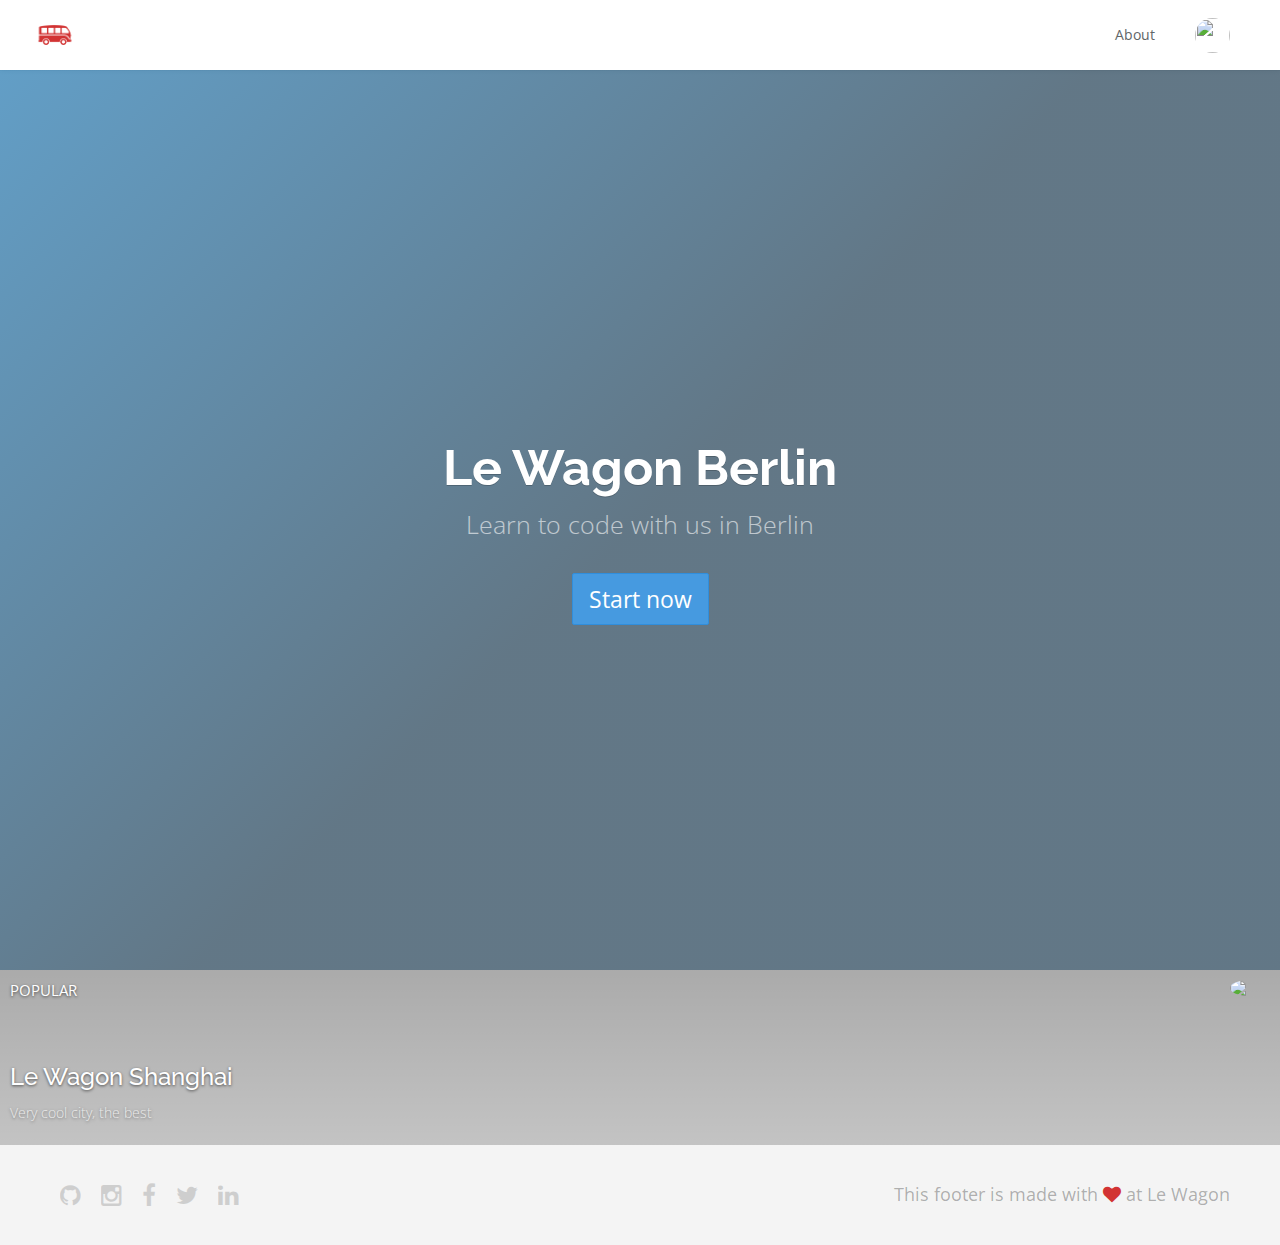
==== commit 98ec8cb5: "Automated commit at 2017-11-06 04:34:13 UTC by middleman-deploy 2.0.0-alpha" ====
--- a/index.html
+++ b/index.html
@@ -7,20 +7,75 @@
           content="width=device-width, initial-scale=1, shrink-to-fit=no">
     <!-- Use the title from a page's frontmatter if it has one -->
     <title>Le Wagon - Middleman</title>
-    <link href="stylesheets/application-3c48b980.css" rel="stylesheet" />
+    <link href="stylesheets/application-acb8696b.css" rel="stylesheet" />
     <script src="javascripts/application-93de88c9.js"></script>
     <link href="images/favicon-f15af148.png" rel="icon" type="image/png" />
   </head>
   <body>
-    <div id="home">
-  <div class="home-content">
-    <img src="images/logo-acc9c0ec.png" width="200" alt="Logo" />
-    <p>
-      Middleman is now running!
-    </p>
-    <p class="about">
-      <a href="about.html">More about this template</a>
-    </p>
+    <div class="navbar-wagon">
+  <!-- Logo -->
+  <a href="/" class="navbar-wagon-brand">
+    <img src="images/logo-acc9c0ec.png" alt="logo">
+  </a>
+
+  <!-- Right Navigation -->
+  <div class="navbar-wagon-right hidden-xs hidden-sm">
+
+    <a href="about.html" class="navbar-wagon-item navbar-wagon-link">About</a>
+
+    <!-- Profile picture with dropdown list -->
+    <div class="navbar-wagon-item">
+      <div class="dropdown">
+        <img src="https://kitt.lewagon.com/placeholder/users/rkretch91" class="avatar dropdown-toggle" id="navbar-wagon-menu" data-toggle="dropdown">
+        <ul class="dropdown-menu dropdown-menu-right navbar-wagon-dropdown-menu">
+          <li><a href="#">Profile</a></li>
+          <li><a href="#">Dashboard</a></li>
+          <li><a href="#">Log Out</a></li>
+        </ul>
+      </div>
+    </div>
+  </div>
+
+  <!-- Dropdown appearing on mobile only -->
+  <div class="navbar-wagon-item hidden-md hidden-lg">
+    <div class="dropdown">
+      <i class="fa fa-bars dropdown-toggle" data-toggle="dropdown"></i>
+      <ul class="dropdown-menu dropdown-menu-right navbar-wagon-dropdown-menu">
+        <li><a href="#">About</a></li>
+
+      </ul>
+    </div>
+  </div>
+</div>
+
+    <div class="banner" style="background-image: linear-gradient(-225deg, rgba(0,101,168,0.6) 0%, rgba(0,36,61,0.6) 50%), url('https://kitt.lewagon.com/placeholder/cities/berlin');">
+  <div class="banner-content">
+    <h1>Le Wagon Berlin</h1>
+    <p>Learn to code with us in Berlin</p>
+    <a class="btn btn-primary btn-lg">Start now</a>
+  </div>
+</div>
+
+<div class="card" style="background-image: linear-gradient(rgba(0,0,0,0.3), rgba(0,0,0,0.2)), url('https://kitt.lewagon.com/placeholder/cities/shanghai');">
+  <div class="card-category">Popular</div>
+  <div class="card-description">
+    <h2>Le Wagon Shanghai</h2>
+    <p>Very cool city, the best</p>
+  </div>
+  <img class="card-user" src="https://kitt.lewagon.com/placeholder/users/tgenaitay">
+  <a class="card-link" href="#" ></a>
+</div>
+
+    <div class="footer">
+  <div class="footer-links">
+    <a href="#"><i class="fa fa-github"></i></a>
+    <a href="#"><i class="fa fa-instagram"></i></a>
+    <a href="#"><i class="fa fa-facebook"></i></a>
+    <a href="#"><i class="fa fa-twitter"></i></a>
+    <a href="#"><i class="fa fa-linkedin"></i></a>
+  </div>
+  <div class="footer-copyright">
+    This footer is made with <i class="fa fa-heart"></i> at Le Wagon
   </div>
 </div>
 
--- a/stylesheets/application-acb8696b.css
+++ b/stylesheets/application-acb8696b.css
@@ -0,0 +1,8 @@
+@import url("https://fonts.googleapis.com/css?family=Open+Sans:400,300,700|Raleway:400,100,300,700,500");/*!
+ * Bootstrap v3.3.7 (http://getbootstrap.com)
+ * Copyright 2011-2016 Twitter, Inc.
+ * Licensed under MIT (https://github.com/twbs/bootstrap/blob/master/LICENSE)
+ *//*! normalize.css v3.0.3 | MIT License | github.com/necolas/normalize.css */html{font-family:sans-serif;-ms-text-size-adjust:100%;-webkit-text-size-adjust:100%}body{margin:0}article,aside,details,figcaption,figure,footer,header,hgroup,main,menu,nav,section,summary{display:block}audio,canvas,progress,video{display:inline-block;vertical-align:baseline}audio:not([controls]){display:none;height:0}[hidden],template{display:none}a{background-color:transparent}a:active,a:hover{outline:0}abbr[title]{border-bottom:1px dotted}b,strong{font-weight:bold}dfn{font-style:italic}h1{font-size:2em;margin:0.67em 0}mark{background:#ff0;color:#000}small{font-size:80%}sub,sup{font-size:75%;line-height:0;position:relative;vertical-align:baseline}sup{top:-0.5em}sub{bottom:-0.25em}img{border:0}svg:not(:root){overflow:hidden}figure{margin:1em 40px}hr{-webkit-box-sizing:content-box;box-sizing:content-box;height:0}pre{overflow:auto}code,kbd,pre,samp{font-family:monospace, monospace;font-size:1em}button,input,optgroup,select,textarea{color:inherit;font:inherit;margin:0}button{overflow:visible}button,select{text-transform:none}button,html input[type="button"],input[type="reset"],input[type="submit"]{-webkit-appearance:button;cursor:pointer}button[disabled],html input[disabled]{cursor:default}button::-moz-focus-inner,input::-moz-focus-inner{border:0;padding:0}input{line-height:normal}input[type="checkbox"],input[type="radio"]{-webkit-box-sizing:border-box;box-sizing:border-box;padding:0}input[type="number"]::-webkit-inner-spin-button,input[type="number"]::-webkit-outer-spin-button{height:auto}input[type="search"]{-webkit-appearance:textfield;-webkit-box-sizing:content-box;box-sizing:content-box}input[type="search"]::-webkit-search-cancel-button,input[type="search"]::-webkit-search-decoration{-webkit-appearance:none}fieldset{border:1px solid #c0c0c0;margin:0 2px;padding:0.35em 0.625em 0.75em}legend{border:0;padding:0}textarea{overflow:auto}optgroup{font-weight:bold}table{border-collapse:collapse;border-spacing:0}td,th{padding:0}/*! Source: https://github.com/h5bp/html5-boilerplate/blob/master/src/css/main.css */@media print{*,*:before,*:after{background:transparent !important;color:#000 !important;-webkit-box-shadow:none !important;box-shadow:none !important;text-shadow:none !important}a,a:visited{text-decoration:underline}a[href]:after{content:" (" attr(href) ")"}abbr[title]:after{content:" (" attr(title) ")"}a[href^="#"]:after,a[href^="javascript:"]:after{content:""}pre,blockquote{border:1px solid #999;page-break-inside:avoid}thead{display:table-header-group}tr,img{page-break-inside:avoid}img{max-width:100% !important}p,h2,h3{orphans:3;widows:3}h2,h3{page-break-after:avoid}.navbar{display:none}.btn>.caret,.dropup>.btn>.caret{border-top-color:#000 !important}.label{border:1px solid #000}.table{border-collapse:collapse !important}.table td,.table th{background-color:#fff !important}.table-bordered th,.table-bordered td{border:1px solid #ddd !important}}@font-face{font-family:'Glyphicons Halflings';src:url("../assets/bootstrap/glyphicons-halflings-regular-86b6f62b.eot");src:url("../assets/bootstrap/glyphicons-halflings-regular-86b6f62b.eot?#iefix") format("embedded-opentype"),url("../assets/bootstrap/glyphicons-halflings-regular-ca35b697.woff2") format("woff2"),url("../assets/bootstrap/glyphicons-halflings-regular-278e49a8.woff") format("woff"),url("../assets/bootstrap/glyphicons-halflings-regular-44bc1850.ttf") format("truetype"),url("../assets/bootstrap/glyphicons-halflings-regular-de51a849.svg#glyphicons_halflingsregular") format("svg")}.glyphicon{position:relative;top:1px;display:inline-block;font-family:'Glyphicons Halflings';font-style:normal;font-weight:normal;line-height:1;-webkit-font-smoothing:antialiased;-moz-osx-font-smoothing:grayscale}.glyphicon-asterisk:before{content:"\002a"}.glyphicon-plus:before{content:"\002b"}.glyphicon-euro:before,.glyphicon-eur:before{content:"\20ac"}.glyphicon-minus:before{content:"\2212"}.glyphicon-cloud:before{content:"\2601"}.glyphicon-envelope:before{content:"\2709"}.glyphicon-pencil:before{content:"\270f"}.glyphicon-glass:before{content:"\e001"}.glyphicon-music:before{content:"\e002"}.glyphicon-search:before{content:"\e003"}.glyphicon-heart:before{content:"\e005"}.glyphicon-star:before{content:"\e006"}.glyphicon-star-empty:before{content:"\e007"}.glyphicon-user:before{content:"\e008"}.glyphicon-film:before{content:"\e009"}.glyphicon-th-large:before{content:"\e010"}.glyphicon-th:before{content:"\e011"}.glyphicon-th-list:before{content:"\e012"}.glyphicon-ok:before{content:"\e013"}.glyphicon-remove:before{content:"\e014"}.glyphicon-zoom-in:before{content:"\e015"}.glyphicon-zoom-out:before{content:"\e016"}.glyphicon-off:before{content:"\e017"}.glyphicon-signal:before{content:"\e018"}.glyphicon-cog:before{content:"\e019"}.glyphicon-trash:before{content:"\e020"}.glyphicon-home:before{content:"\e021"}.glyphicon-file:before{content:"\e022"}.glyphicon-time:before{content:"\e023"}.glyphicon-road:before{content:"\e024"}.glyphicon-download-alt:before{content:"\e025"}.glyphicon-download:before{content:"\e026"}.glyphicon-upload:before{content:"\e027"}.glyphicon-inbox:before{content:"\e028"}.glyphicon-play-circle:before{content:"\e029"}.glyphicon-repeat:before{content:"\e030"}.glyphicon-refresh:before{content:"\e031"}.glyphicon-list-alt:before{content:"\e032"}.glyphicon-lock:before{content:"\e033"}.glyphicon-flag:before{content:"\e034"}.glyphicon-headphones:before{content:"\e035"}.glyphicon-volume-off:before{content:"\e036"}.glyphicon-volume-down:before{content:"\e037"}.glyphicon-volume-up:before{content:"\e038"}.glyphicon-qrcode:before{content:"\e039"}.glyphicon-barcode:before{content:"\e040"}.glyphicon-tag:before{content:"\e041"}.glyphicon-tags:before{content:"\e042"}.glyphicon-book:before{content:"\e043"}.glyphicon-bookmark:before{content:"\e044"}.glyphicon-print:before{content:"\e045"}.glyphicon-camera:before{content:"\e046"}.glyphicon-font:before{content:"\e047"}.glyphicon-bold:before{content:"\e048"}.glyphicon-italic:before{content:"\e049"}.glyphicon-text-height:before{content:"\e050"}.glyphicon-text-width:before{content:"\e051"}.glyphicon-align-left:before{content:"\e052"}.glyphicon-align-center:before{content:"\e053"}.glyphicon-align-right:before{content:"\e054"}.glyphicon-align-justify:before{content:"\e055"}.glyphicon-list:before{content:"\e056"}.glyphicon-indent-left:before{content:"\e057"}.glyphicon-indent-right:before{content:"\e058"}.glyphicon-facetime-video:before{content:"\e059"}.glyphicon-picture:before{content:"\e060"}.glyphicon-map-marker:before{content:"\e062"}.glyphicon-adjust:before{content:"\e063"}.glyphicon-tint:before{content:"\e064"}.glyphicon-edit:before{content:"\e065"}.glyphicon-share:before{content:"\e066"}.glyphicon-check:before{content:"\e067"}.glyphicon-move:before{content:"\e068"}.glyphicon-step-backward:before{content:"\e069"}.glyphicon-fast-backward:before{content:"\e070"}.glyphicon-backward:before{content:"\e071"}.glyphicon-play:before{content:"\e072"}.glyphicon-pause:before{content:"\e073"}.glyphicon-stop:before{content:"\e074"}.glyphicon-forward:before{content:"\e075"}.glyphicon-fast-forward:before{content:"\e076"}.glyphicon-step-forward:before{content:"\e077"}.glyphicon-eject:before{content:"\e078"}.glyphicon-chevron-left:before{content:"\e079"}.glyphicon-chevron-right:before{content:"\e080"}.glyphicon-plus-sign:before{content:"\e081"}.glyphicon-minus-sign:before{content:"\e082"}.glyphicon-remove-sign:before{content:"\e083"}.glyphicon-ok-sign:before{content:"\e084"}.glyphicon-question-sign:before{content:"\e085"}.glyphicon-info-sign:before{content:"\e086"}.glyphicon-screenshot:before{content:"\e087"}.glyphicon-remove-circle:before{content:"\e088"}.glyphicon-ok-circle:before{content:"\e089"}.glyphicon-ban-circle:before{content:"\e090"}.glyphicon-arrow-left:before{content:"\e091"}.glyphicon-arrow-right:before{content:"\e092"}.glyphicon-arrow-up:before{content:"\e093"}.glyphicon-arrow-down:before{content:"\e094"}.glyphicon-share-alt:before{content:"\e095"}.glyphicon-resize-full:before{content:"\e096"}.glyphicon-resize-small:before{content:"\e097"}.glyphicon-exclamation-sign:before{content:"\e101"}.glyphicon-gift:before{content:"\e102"}.glyphicon-leaf:before{content:"\e103"}.glyphicon-fire:before{content:"\e104"}.glyphicon-eye-open:before{content:"\e105"}.glyphicon-eye-close:before{content:"\e106"}.glyphicon-warning-sign:before{content:"\e107"}.glyphicon-plane:before{content:"\e108"}.glyphicon-calendar:before{content:"\e109"}.glyphicon-random:before{content:"\e110"}.glyphicon-comment:before{content:"\e111"}.glyphicon-magnet:before{content:"\e112"}.glyphicon-chevron-up:before{content:"\e113"}.glyphicon-chevron-down:before{content:"\e114"}.glyphicon-retweet:before{content:"\e115"}.glyphicon-shopping-cart:before{content:"\e116"}.glyphicon-folder-close:before{content:"\e117"}.glyphicon-folder-open:before{content:"\e118"}.glyphicon-resize-vertical:before{content:"\e119"}.glyphicon-resize-horizontal:before{content:"\e120"}.glyphicon-hdd:before{content:"\e121"}.glyphicon-bullhorn:before{content:"\e122"}.glyphicon-bell:before{content:"\e123"}.glyphicon-certificate:before{content:"\e124"}.glyphicon-thumbs-up:before{content:"\e125"}.glyphicon-thumbs-down:before{content:"\e126"}.glyphicon-hand-right:before{content:"\e127"}.glyphicon-hand-left:before{content:"\e128"}.glyphicon-hand-up:before{content:"\e129"}.glyphicon-hand-down:before{content:"\e130"}.glyphicon-circle-arrow-right:before{content:"\e131"}.glyphicon-circle-arrow-left:before{content:"\e132"}.glyphicon-circle-arrow-up:before{content:"\e133"}.glyphicon-circle-arrow-down:before{content:"\e134"}.glyphicon-globe:before{content:"\e135"}.glyphicon-wrench:before{content:"\e136"}.glyphicon-tasks:before{content:"\e137"}.glyphicon-filter:before{content:"\e138"}.glyphicon-briefcase:before{content:"\e139"}.glyphicon-fullscreen:before{content:"\e140"}.glyphicon-dashboard:before{content:"\e141"}.glyphicon-paperclip:before{content:"\e142"}.glyphicon-heart-empty:before{content:"\e143"}.glyphicon-link:before{content:"\e144"}.glyphicon-phone:before{content:"\e145"}.glyphicon-pushpin:before{content:"\e146"}.glyphicon-usd:before{content:"\e148"}.glyphicon-gbp:before{content:"\e149"}.glyphicon-sort:before{content:"\e150"}.glyphicon-sort-by-alphabet:before{content:"\e151"}.glyphicon-sort-by-alphabet-alt:before{content:"\e152"}.glyphicon-sort-by-order:before{content:"\e153"}.glyphicon-sort-by-order-alt:before{content:"\e154"}.glyphicon-sort-by-attributes:before{content:"\e155"}.glyphicon-sort-by-attributes-alt:before{content:"\e156"}.glyphicon-unchecked:before{content:"\e157"}.glyphicon-expand:before{content:"\e158"}.glyphicon-collapse-down:before{content:"\e159"}.glyphicon-collapse-up:before{content:"\e160"}.glyphicon-log-in:before{content:"\e161"}.glyphicon-flash:before{content:"\e162"}.glyphicon-log-out:before{content:"\e163"}.glyphicon-new-window:before{content:"\e164"}.glyphicon-record:before{content:"\e165"}.glyphicon-save:before{content:"\e166"}.glyphicon-open:before{content:"\e167"}.glyphicon-saved:before{content:"\e168"}.glyphicon-import:before{content:"\e169"}.glyphicon-export:before{content:"\e170"}.glyphicon-send:before{content:"\e171"}.glyphicon-floppy-disk:before{content:"\e172"}.glyphicon-floppy-saved:before{content:"\e173"}.glyphicon-floppy-remove:before{content:"\e174"}.glyphicon-floppy-save:before{content:"\e175"}.glyphicon-floppy-open:before{content:"\e176"}.glyphicon-credit-card:before{content:"\e177"}.glyphicon-transfer:before{content:"\e178"}.glyphicon-cutlery:before{content:"\e179"}.glyphicon-header:before{content:"\e180"}.glyphicon-compressed:before{content:"\e181"}.glyphicon-earphone:before{content:"\e182"}.glyphicon-phone-alt:before{content:"\e183"}.glyphicon-tower:before{content:"\e184"}.glyphicon-stats:before{content:"\e185"}.glyphicon-sd-video:before{content:"\e186"}.glyphicon-hd-video:before{content:"\e187"}.glyphicon-subtitles:before{content:"\e188"}.glyphicon-sound-stereo:before{content:"\e189"}.glyphicon-sound-dolby:before{content:"\e190"}.glyphicon-sound-5-1:before{content:"\e191"}.glyphicon-sound-6-1:before{content:"\e192"}.glyphicon-sound-7-1:before{content:"\e193"}.glyphicon-copyright-mark:before{content:"\e194"}.glyphicon-registration-mark:before{content:"\e195"}.glyphicon-cloud-download:before{content:"\e197"}.glyphicon-cloud-upload:before{content:"\e198"}.glyphicon-tree-conifer:before{content:"\e199"}.glyphicon-tree-deciduous:before{content:"\e200"}.glyphicon-cd:before{content:"\e201"}.glyphicon-save-file:before{content:"\e202"}.glyphicon-open-file:before{content:"\e203"}.glyphicon-level-up:before{content:"\e204"}.glyphicon-copy:before{content:"\e205"}.glyphicon-paste:before{content:"\e206"}.glyphicon-alert:before{content:"\e209"}.glyphicon-equalizer:before{content:"\e210"}.glyphicon-king:before{content:"\e211"}.glyphicon-queen:before{content:"\e212"}.glyphicon-pawn:before{content:"\e213"}.glyphicon-bishop:before{content:"\e214"}.glyphicon-knight:before{content:"\e215"}.glyphicon-baby-formula:before{content:"\e216"}.glyphicon-tent:before{content:"\26fa"}.glyphicon-blackboard:before{content:"\e218"}.glyphicon-bed:before{content:"\e219"}.glyphicon-apple:before{content:"\f8ff"}.glyphicon-erase:before{content:"\e221"}.glyphicon-hourglass:before{content:"\231b"}.glyphicon-lamp:before{content:"\e223"}.glyphicon-duplicate:before{content:"\e224"}.glyphicon-piggy-bank:before{content:"\e225"}.glyphicon-scissors:before{content:"\e226"}.glyphicon-bitcoin:before{content:"\e227"}.glyphicon-btc:before{content:"\e227"}.glyphicon-xbt:before{content:"\e227"}.glyphicon-yen:before{content:"\00a5"}.glyphicon-jpy:before{content:"\00a5"}.glyphicon-ruble:before{content:"\20bd"}.glyphicon-rub:before{content:"\20bd"}.glyphicon-scale:before{content:"\e230"}.glyphicon-ice-lolly:before{content:"\e231"}.glyphicon-ice-lolly-tasted:before{content:"\e232"}.glyphicon-education:before{content:"\e233"}.glyphicon-option-horizontal:before{content:"\e234"}.glyphicon-option-vertical:before{content:"\e235"}.glyphicon-menu-hamburger:before{content:"\e236"}.glyphicon-modal-window:before{content:"\e237"}.glyphicon-oil:before{content:"\e238"}.glyphicon-grain:before{content:"\e239"}.glyphicon-sunglasses:before{content:"\e240"}.glyphicon-text-size:before{content:"\e241"}.glyphicon-text-color:before{content:"\e242"}.glyphicon-text-background:before{content:"\e243"}.glyphicon-object-align-top:before{content:"\e244"}.glyphicon-object-align-bottom:before{content:"\e245"}.glyphicon-object-align-horizontal:before{content:"\e246"}.glyphicon-object-align-left:before{content:"\e247"}.glyphicon-object-align-vertical:before{content:"\e248"}.glyphicon-object-align-right:before{content:"\e249"}.glyphicon-triangle-right:before{content:"\e250"}.glyphicon-triangle-left:before{content:"\e251"}.glyphicon-triangle-bottom:before{content:"\e252"}.glyphicon-triangle-top:before{content:"\e253"}.glyphicon-console:before{content:"\e254"}.glyphicon-superscript:before{content:"\e255"}.glyphicon-subscript:before{content:"\e256"}.glyphicon-menu-left:before{content:"\e257"}.glyphicon-menu-right:before{content:"\e258"}.glyphicon-menu-down:before{content:"\e259"}.glyphicon-menu-up:before{content:"\e260"}*{-webkit-box-sizing:border-box;box-sizing:border-box}*:before,*:after{-webkit-box-sizing:border-box;box-sizing:border-box}html{font-size:10px;-webkit-tap-highlight-color:transparent}body{font-family:"Open Sans", "Helvetica", "sans-serif";font-size:18px;line-height:1.42857143;color:#333333;background-color:#F4F4F4}input,button,select,textarea{font-family:inherit;font-size:inherit;line-height:inherit}a{color:#469AE0;text-decoration:none}a:hover,a:focus{color:#1f74ba;text-decoration:underline}a:focus{outline:5px auto -webkit-focus-ring-color;outline-offset:-2px}figure{margin:0}img{vertical-align:middle}.img-responsive{display:block;max-width:100%;height:auto}.img-rounded{border-radius:2px}.img-thumbnail{padding:4px;line-height:1.42857143;background-color:#F4F4F4;border:1px solid #ddd;border-radius:2px;-webkit-transition:all 0.2s ease-in-out;transition:all 0.2s ease-in-out;display:inline-block;max-width:100%;height:auto}.img-circle{border-radius:50%}hr{margin-top:25px;margin-bottom:25px;border:0;border-top:1px solid #eeeeee}.sr-only{position:absolute;width:1px;height:1px;margin:-1px;padding:0;overflow:hidden;clip:rect(0, 0, 0, 0);border:0}.sr-only-focusable:active,.sr-only-focusable:focus{position:static;width:auto;height:auto;margin:0;overflow:visible;clip:auto}[role="button"]{cursor:pointer}h1,h2,h3,h4,h5,h6,.h1,.h2,.h3,.h4,.h5,.h6{font-family:"Raleway", "Helvetica", "sans-serif";font-weight:500;line-height:1.1;color:inherit}h1 small,h1 .small,h2 small,h2 .small,h3 small,h3 .small,h4 small,h4 .small,h5 small,h5 .small,h6 small,h6 .small,.h1 small,.h1 .small,.h2 small,.h2 .small,.h3 small,.h3 .small,.h4 small,.h4 .small,.h5 small,.h5 .small,.h6 small,.h6 .small{font-weight:normal;line-height:1;color:#777777}h1,.h1,h2,.h2,h3,.h3{margin-top:25px;margin-bottom:12.5px}h1 small,h1 .small,.h1 small,.h1 .small,h2 small,h2 .small,.h2 small,.h2 .small,h3 small,h3 .small,.h3 small,.h3 .small{font-size:65%}h4,.h4,h5,.h5,h6,.h6{margin-top:12.5px;margin-bottom:12.5px}h4 small,h4 .small,.h4 small,.h4 .small,h5 small,h5 .small,.h5 small,.h5 .small,h6 small,h6 .small,.h6 small,.h6 .small{font-size:75%}h1,.h1{font-size:46px}h2,.h2{font-size:38px}h3,.h3{font-size:31px}h4,.h4{font-size:23px}h5,.h5{font-size:18px}h6,.h6{font-size:16px}p{margin:0 0 12.5px}.lead{margin-bottom:25px;font-size:20px;font-weight:300;line-height:1.4}@media (min-width: 768px){.lead{font-size:27px}}small,.small{font-size:88%}mark,.mark{background-color:#fcf8e3;padding:.2em}.text-left{text-align:left}.text-right{text-align:right}.text-center{text-align:center}.text-justify{text-align:justify}.text-nowrap{white-space:nowrap}.text-lowercase{text-transform:lowercase}.text-uppercase,.initialism{text-transform:uppercase}.text-capitalize{text-transform:capitalize}.text-muted{color:#777777}.text-primary{color:#469AE0}a.text-primary:hover,a.text-primary:focus{color:#2381d0}.text-success{color:#3c763d}a.text-success:hover,a.text-success:focus{color:#2b542c}.text-info{color:#31708f}a.text-info:hover,a.text-info:focus{color:#245269}.text-warning{color:#8a6d3b}a.text-warning:hover,a.text-warning:focus{color:#66512c}.text-danger{color:#a94442}a.text-danger:hover,a.text-danger:focus{color:#843534}.bg-primary{color:#fff}.bg-primary{background-color:#469AE0}a.bg-primary:hover,a.bg-primary:focus{background-color:#2381d0}.bg-success{background-color:#dff0d8}a.bg-success:hover,a.bg-success:focus{background-color:#c1e2b3}.bg-info{background-color:#d9edf7}a.bg-info:hover,a.bg-info:focus{background-color:#afd9ee}.bg-warning{background-color:#fcf8e3}a.bg-warning:hover,a.bg-warning:focus{background-color:#f7ecb5}.bg-danger{background-color:#f2dede}a.bg-danger:hover,a.bg-danger:focus{background-color:#e4b9b9}.page-header{padding-bottom:11.5px;margin:50px 0 25px;border-bottom:1px solid #eeeeee}ul,ol{margin-top:0;margin-bottom:12.5px}ul ul,ul ol,ol ul,ol ol{margin-bottom:0}.list-unstyled{padding-left:0;list-style:none}.list-inline{padding-left:0;list-style:none;margin-left:-5px}.list-inline>li{display:inline-block;padding-left:5px;padding-right:5px}dl{margin-top:0;margin-bottom:25px}dt,dd{line-height:1.42857143}dt{font-weight:bold}dd{margin-left:0}.dl-horizontal dd:before,.dl-horizontal dd:after{content:" ";display:table}.dl-horizontal dd:after{clear:both}@media (min-width: 768px){.dl-horizontal dt{float:left;width:160px;clear:left;text-align:right;overflow:hidden;text-overflow:ellipsis;white-space:nowrap}.dl-horizontal dd{margin-left:180px}}abbr[title],abbr[data-original-title]{cursor:help;border-bottom:1px dotted #777777}.initialism{font-size:90%}blockquote{padding:12.5px 25px;margin:0 0 25px;font-size:22.5px;border-left:5px solid #eeeeee}blockquote p:last-child,blockquote ul:last-child,blockquote ol:last-child{margin-bottom:0}blockquote footer,blockquote small,blockquote .small{display:block;font-size:80%;line-height:1.42857143;color:#777777}blockquote footer:before,blockquote small:before,blockquote .small:before{content:'\2014 \00A0'}.blockquote-reverse,blockquote.pull-right{padding-right:15px;padding-left:0;border-right:5px solid #eeeeee;border-left:0;text-align:right}.blockquote-reverse footer:before,.blockquote-reverse small:before,.blockquote-reverse .small:before,blockquote.pull-right footer:before,blockquote.pull-right small:before,blockquote.pull-right .small:before{content:''}.blockquote-reverse footer:after,.blockquote-reverse small:after,.blockquote-reverse .small:after,blockquote.pull-right footer:after,blockquote.pull-right small:after,blockquote.pull-right .small:after{content:'\00A0 \2014'}address{margin-bottom:25px;font-style:normal;line-height:1.42857143}code,kbd,pre,samp{font-family:Menlo, Monaco, Consolas, "Courier New", monospace}code{padding:2px 4px;font-size:90%;color:#c7254e;background-color:#f9f2f4;border-radius:2px}kbd{padding:2px 4px;font-size:90%;color:#fff;background-color:#333;border-radius:2px;-webkit-box-shadow:inset 0 -1px 0 rgba(0,0,0,0.25);box-shadow:inset 0 -1px 0 rgba(0,0,0,0.25)}kbd kbd{padding:0;font-size:100%;font-weight:bold;-webkit-box-shadow:none;box-shadow:none}pre{display:block;padding:12px;margin:0 0 12.5px;font-size:17px;line-height:1.42857143;word-break:break-all;word-wrap:break-word;color:#333333;background-color:#f5f5f5;border:1px solid #ccc;border-radius:2px}pre code{padding:0;font-size:inherit;color:inherit;white-space:pre-wrap;background-color:transparent;border-radius:0}.pre-scrollable{max-height:340px;overflow-y:scroll}.container{margin-right:auto;margin-left:auto;padding-left:15px;padding-right:15px}.container:before,.container:after{content:" ";display:table}.container:after{clear:both}@media (min-width: 768px){.container{width:750px}}@media (min-width: 992px){.container{width:970px}}@media (min-width: 1200px){.container{width:1170px}}.container-fluid{margin-right:auto;margin-left:auto;padding-left:15px;padding-right:15px}.container-fluid:before,.container-fluid:after{content:" ";display:table}.container-fluid:after{clear:both}.row{margin-left:-15px;margin-right:-15px}.row:before,.row:after{content:" ";display:table}.row:after{clear:both}.col-xs-1,.col-sm-1,.col-md-1,.col-lg-1,.col-xs-2,.col-sm-2,.col-md-2,.col-lg-2,.col-xs-3,.col-sm-3,.col-md-3,.col-lg-3,.col-xs-4,.col-sm-4,.col-md-4,.col-lg-4,.col-xs-5,.col-sm-5,.col-md-5,.col-lg-5,.col-xs-6,.col-sm-6,.col-md-6,.col-lg-6,.col-xs-7,.col-sm-7,.col-md-7,.col-lg-7,.col-xs-8,.col-sm-8,.col-md-8,.col-lg-8,.col-xs-9,.col-sm-9,.col-md-9,.col-lg-9,.col-xs-10,.col-sm-10,.col-md-10,.col-lg-10,.col-xs-11,.col-sm-11,.col-md-11,.col-lg-11,.col-xs-12,.col-sm-12,.col-md-12,.col-lg-12{position:relative;min-height:1px;padding-left:15px;padding-right:15px}.col-xs-1,.col-xs-2,.col-xs-3,.col-xs-4,.col-xs-5,.col-xs-6,.col-xs-7,.col-xs-8,.col-xs-9,.col-xs-10,.col-xs-11,.col-xs-12{float:left}.col-xs-1{width:8.33333333%}.col-xs-2{width:16.66666667%}.col-xs-3{width:25%}.col-xs-4{width:33.33333333%}.col-xs-5{width:41.66666667%}.col-xs-6{width:50%}.col-xs-7{width:58.33333333%}.col-xs-8{width:66.66666667%}.col-xs-9{width:75%}.col-xs-10{width:83.33333333%}.col-xs-11{width:91.66666667%}.col-xs-12{width:100%}.col-xs-pull-0{right:auto}.col-xs-pull-1{right:8.33333333%}.col-xs-pull-2{right:16.66666667%}.col-xs-pull-3{right:25%}.col-xs-pull-4{right:33.33333333%}.col-xs-pull-5{right:41.66666667%}.col-xs-pull-6{right:50%}.col-xs-pull-7{right:58.33333333%}.col-xs-pull-8{right:66.66666667%}.col-xs-pull-9{right:75%}.col-xs-pull-10{right:83.33333333%}.col-xs-pull-11{right:91.66666667%}.col-xs-pull-12{right:100%}.col-xs-push-0{left:auto}.col-xs-push-1{left:8.33333333%}.col-xs-push-2{left:16.66666667%}.col-xs-push-3{left:25%}.col-xs-push-4{left:33.33333333%}.col-xs-push-5{left:41.66666667%}.col-xs-push-6{left:50%}.col-xs-push-7{left:58.33333333%}.col-xs-push-8{left:66.66666667%}.col-xs-push-9{left:75%}.col-xs-push-10{left:83.33333333%}.col-xs-push-11{left:91.66666667%}.col-xs-push-12{left:100%}.col-xs-offset-0{margin-left:0%}.col-xs-offset-1{margin-left:8.33333333%}.col-xs-offset-2{margin-left:16.66666667%}.col-xs-offset-3{margin-left:25%}.col-xs-offset-4{margin-left:33.33333333%}.col-xs-offset-5{margin-left:41.66666667%}.col-xs-offset-6{margin-left:50%}.col-xs-offset-7{margin-left:58.33333333%}.col-xs-offset-8{margin-left:66.66666667%}.col-xs-offset-9{margin-left:75%}.col-xs-offset-10{margin-left:83.33333333%}.col-xs-offset-11{margin-left:91.66666667%}.col-xs-offset-12{margin-left:100%}@media (min-width: 768px){.col-sm-1,.col-sm-2,.col-sm-3,.col-sm-4,.col-sm-5,.col-sm-6,.col-sm-7,.col-sm-8,.col-sm-9,.col-sm-10,.col-sm-11,.col-sm-12{float:left}.col-sm-1{width:8.33333333%}.col-sm-2{width:16.66666667%}.col-sm-3{width:25%}.col-sm-4{width:33.33333333%}.col-sm-5{width:41.66666667%}.col-sm-6{width:50%}.col-sm-7{width:58.33333333%}.col-sm-8{width:66.66666667%}.col-sm-9{width:75%}.col-sm-10{width:83.33333333%}.col-sm-11{width:91.66666667%}.col-sm-12{width:100%}.col-sm-pull-0{right:auto}.col-sm-pull-1{right:8.33333333%}.col-sm-pull-2{right:16.66666667%}.col-sm-pull-3{right:25%}.col-sm-pull-4{right:33.33333333%}.col-sm-pull-5{right:41.66666667%}.col-sm-pull-6{right:50%}.col-sm-pull-7{right:58.33333333%}.col-sm-pull-8{right:66.66666667%}.col-sm-pull-9{right:75%}.col-sm-pull-10{right:83.33333333%}.col-sm-pull-11{right:91.66666667%}.col-sm-pull-12{right:100%}.col-sm-push-0{left:auto}.col-sm-push-1{left:8.33333333%}.col-sm-push-2{left:16.66666667%}.col-sm-push-3{left:25%}.col-sm-push-4{left:33.33333333%}.col-sm-push-5{left:41.66666667%}.col-sm-push-6{left:50%}.col-sm-push-7{left:58.33333333%}.col-sm-push-8{left:66.66666667%}.col-sm-push-9{left:75%}.col-sm-push-10{left:83.33333333%}.col-sm-push-11{left:91.66666667%}.col-sm-push-12{left:100%}.col-sm-offset-0{margin-left:0%}.col-sm-offset-1{margin-left:8.33333333%}.col-sm-offset-2{margin-left:16.66666667%}.col-sm-offset-3{margin-left:25%}.col-sm-offset-4{margin-left:33.33333333%}.col-sm-offset-5{margin-left:41.66666667%}.col-sm-offset-6{margin-left:50%}.col-sm-offset-7{margin-left:58.33333333%}.col-sm-offset-8{margin-left:66.66666667%}.col-sm-offset-9{margin-left:75%}.col-sm-offset-10{margin-left:83.33333333%}.col-sm-offset-11{margin-left:91.66666667%}.col-sm-offset-12{margin-left:100%}}@media (min-width: 992px){.col-md-1,.col-md-2,.col-md-3,.col-md-4,.col-md-5,.col-md-6,.col-md-7,.col-md-8,.col-md-9,.col-md-10,.col-md-11,.col-md-12{float:left}.col-md-1{width:8.33333333%}.col-md-2{width:16.66666667%}.col-md-3{width:25%}.col-md-4{width:33.33333333%}.col-md-5{width:41.66666667%}.col-md-6{width:50%}.col-md-7{width:58.33333333%}.col-md-8{width:66.66666667%}.col-md-9{width:75%}.col-md-10{width:83.33333333%}.col-md-11{width:91.66666667%}.col-md-12{width:100%}.col-md-pull-0{right:auto}.col-md-pull-1{right:8.33333333%}.col-md-pull-2{right:16.66666667%}.col-md-pull-3{right:25%}.col-md-pull-4{right:33.33333333%}.col-md-pull-5{right:41.66666667%}.col-md-pull-6{right:50%}.col-md-pull-7{right:58.33333333%}.col-md-pull-8{right:66.66666667%}.col-md-pull-9{right:75%}.col-md-pull-10{right:83.33333333%}.col-md-pull-11{right:91.66666667%}.col-md-pull-12{right:100%}.col-md-push-0{left:auto}.col-md-push-1{left:8.33333333%}.col-md-push-2{left:16.66666667%}.col-md-push-3{left:25%}.col-md-push-4{left:33.33333333%}.col-md-push-5{left:41.66666667%}.col-md-push-6{left:50%}.col-md-push-7{left:58.33333333%}.col-md-push-8{left:66.66666667%}.col-md-push-9{left:75%}.col-md-push-10{left:83.33333333%}.col-md-push-11{left:91.66666667%}.col-md-push-12{left:100%}.col-md-offset-0{margin-left:0%}.col-md-offset-1{margin-left:8.33333333%}.col-md-offset-2{margin-left:16.66666667%}.col-md-offset-3{margin-left:25%}.col-md-offset-4{margin-left:33.33333333%}.col-md-offset-5{margin-left:41.66666667%}.col-md-offset-6{margin-left:50%}.col-md-offset-7{margin-left:58.33333333%}.col-md-offset-8{margin-left:66.66666667%}.col-md-offset-9{margin-left:75%}.col-md-offset-10{margin-left:83.33333333%}.col-md-offset-11{margin-left:91.66666667%}.col-md-offset-12{margin-left:100%}}@media (min-width: 1200px){.col-lg-1,.col-lg-2,.col-lg-3,.col-lg-4,.col-lg-5,.col-lg-6,.col-lg-7,.col-lg-8,.col-lg-9,.col-lg-10,.col-lg-11,.col-lg-12{float:left}.col-lg-1{width:8.33333333%}.col-lg-2{width:16.66666667%}.col-lg-3{width:25%}.col-lg-4{width:33.33333333%}.col-lg-5{width:41.66666667%}.col-lg-6{width:50%}.col-lg-7{width:58.33333333%}.col-lg-8{width:66.66666667%}.col-lg-9{width:75%}.col-lg-10{width:83.33333333%}.col-lg-11{width:91.66666667%}.col-lg-12{width:100%}.col-lg-pull-0{right:auto}.col-lg-pull-1{right:8.33333333%}.col-lg-pull-2{right:16.66666667%}.col-lg-pull-3{right:25%}.col-lg-pull-4{right:33.33333333%}.col-lg-pull-5{right:41.66666667%}.col-lg-pull-6{right:50%}.col-lg-pull-7{right:58.33333333%}.col-lg-pull-8{right:66.66666667%}.col-lg-pull-9{right:75%}.col-lg-pull-10{right:83.33333333%}.col-lg-pull-11{right:91.66666667%}.col-lg-pull-12{right:100%}.col-lg-push-0{left:auto}.col-lg-push-1{left:8.33333333%}.col-lg-push-2{left:16.66666667%}.col-lg-push-3{left:25%}.col-lg-push-4{left:33.33333333%}.col-lg-push-5{left:41.66666667%}.col-lg-push-6{left:50%}.col-lg-push-7{left:58.33333333%}.col-lg-push-8{left:66.66666667%}.col-lg-push-9{left:75%}.col-lg-push-10{left:83.33333333%}.col-lg-push-11{left:91.66666667%}.col-lg-push-12{left:100%}.col-lg-offset-0{margin-left:0%}.col-lg-offset-1{margin-left:8.33333333%}.col-lg-offset-2{margin-left:16.66666667%}.col-lg-offset-3{margin-left:25%}.col-lg-offset-4{margin-left:33.33333333%}.col-lg-offset-5{margin-left:41.66666667%}.col-lg-offset-6{margin-left:50%}.col-lg-offset-7{margin-left:58.33333333%}.col-lg-offset-8{margin-left:66.66666667%}.col-lg-offset-9{margin-left:75%}.col-lg-offset-10{margin-left:83.33333333%}.col-lg-offset-11{margin-left:91.66666667%}.col-lg-offset-12{margin-left:100%}}table{background-color:transparent}caption{padding-top:8px;padding-bottom:8px;color:#777777;text-align:left}th{text-align:left}.table{width:100%;max-width:100%;margin-bottom:25px}.table>thead>tr>th,.table>thead>tr>td,.table>tbody>tr>th,.table>tbody>tr>td,.table>tfoot>tr>th,.table>tfoot>tr>td{padding:8px;line-height:1.42857143;vertical-align:top;border-top:1px solid #ddd}.table>thead>tr>th{vertical-align:bottom;border-bottom:2px solid #ddd}.table>caption+thead>tr:first-child>th,.table>caption+thead>tr:first-child>td,.table>colgroup+thead>tr:first-child>th,.table>colgroup+thead>tr:first-child>td,.table>thead:first-child>tr:first-child>th,.table>thead:first-child>tr:first-child>td{border-top:0}.table>tbody+tbody{border-top:2px solid #ddd}.table .table{background-color:#F4F4F4}.table-condensed>thead>tr>th,.table-condensed>thead>tr>td,.table-condensed>tbody>tr>th,.table-condensed>tbody>tr>td,.table-condensed>tfoot>tr>th,.table-condensed>tfoot>tr>td{padding:5px}.table-bordered{border:1px solid #ddd}.table-bordered>thead>tr>th,.table-bordered>thead>tr>td,.table-bordered>tbody>tr>th,.table-bordered>tbody>tr>td,.table-bordered>tfoot>tr>th,.table-bordered>tfoot>tr>td{border:1px solid #ddd}.table-bordered>thead>tr>th,.table-bordered>thead>tr>td{border-bottom-width:2px}.table-striped>tbody>tr:nth-of-type(odd){background-color:#f9f9f9}.table-hover>tbody>tr:hover{background-color:#f5f5f5}table col[class*="col-"]{position:static;float:none;display:table-column}table td[class*="col-"],table th[class*="col-"]{position:static;float:none;display:table-cell}.table>thead>tr>td.active,.table>thead>tr>th.active,.table>thead>tr.active>td,.table>thead>tr.active>th,.table>tbody>tr>td.active,.table>tbody>tr>th.active,.table>tbody>tr.active>td,.table>tbody>tr.active>th,.table>tfoot>tr>td.active,.table>tfoot>tr>th.active,.table>tfoot>tr.active>td,.table>tfoot>tr.active>th{background-color:#f5f5f5}.table-hover>tbody>tr>td.active:hover,.table-hover>tbody>tr>th.active:hover,.table-hover>tbody>tr.active:hover>td,.table-hover>tbody>tr:hover>.active,.table-hover>tbody>tr.active:hover>th{background-color:#e8e8e8}.table>thead>tr>td.success,.table>thead>tr>th.success,.table>thead>tr.success>td,.table>thead>tr.success>th,.table>tbody>tr>td.success,.table>tbody>tr>th.success,.table>tbody>tr.success>td,.table>tbody>tr.success>th,.table>tfoot>tr>td.success,.table>tfoot>tr>th.success,.table>tfoot>tr.success>td,.table>tfoot>tr.success>th{background-color:#dff0d8}.table-hover>tbody>tr>td.success:hover,.table-hover>tbody>tr>th.success:hover,.table-hover>tbody>tr.success:hover>td,.table-hover>tbody>tr:hover>.success,.table-hover>tbody>tr.success:hover>th{background-color:#d0e9c6}.table>thead>tr>td.info,.table>thead>tr>th.info,.table>thead>tr.info>td,.table>thead>tr.info>th,.table>tbody>tr>td.info,.table>tbody>tr>th.info,.table>tbody>tr.info>td,.table>tbody>tr.info>th,.table>tfoot>tr>td.info,.table>tfoot>tr>th.info,.table>tfoot>tr.info>td,.table>tfoot>tr.info>th{background-color:#d9edf7}.table-hover>tbody>tr>td.info:hover,.table-hover>tbody>tr>th.info:hover,.table-hover>tbody>tr.info:hover>td,.table-hover>tbody>tr:hover>.info,.table-hover>tbody>tr.info:hover>th{background-color:#c4e3f3}.table>thead>tr>td.warning,.table>thead>tr>th.warning,.table>thead>tr.warning>td,.table>thead>tr.warning>th,.table>tbody>tr>td.warning,.table>tbody>tr>th.warning,.table>tbody>tr.warning>td,.table>tbody>tr.warning>th,.table>tfoot>tr>td.warning,.table>tfoot>tr>th.warning,.table>tfoot>tr.warning>td,.table>tfoot>tr.warning>th{background-color:#fcf8e3}.table-hover>tbody>tr>td.warning:hover,.table-hover>tbody>tr>th.warning:hover,.table-hover>tbody>tr.warning:hover>td,.table-hover>tbody>tr:hover>.warning,.table-hover>tbody>tr.warning:hover>th{background-color:#faf2cc}.table>thead>tr>td.danger,.table>thead>tr>th.danger,.table>thead>tr.danger>td,.table>thead>tr.danger>th,.table>tbody>tr>td.danger,.table>tbody>tr>th.danger,.table>tbody>tr.danger>td,.table>tbody>tr.danger>th,.table>tfoot>tr>td.danger,.table>tfoot>tr>th.danger,.table>tfoot>tr.danger>td,.table>tfoot>tr.danger>th{background-color:#f2dede}.table-hover>tbody>tr>td.danger:hover,.table-hover>tbody>tr>th.danger:hover,.table-hover>tbody>tr.danger:hover>td,.table-hover>tbody>tr:hover>.danger,.table-hover>tbody>tr.danger:hover>th{background-color:#ebcccc}.table-responsive{overflow-x:auto;min-height:0.01%}@media screen and (max-width: 767px){.table-responsive{width:100%;margin-bottom:18.75px;overflow-y:hidden;-ms-overflow-style:-ms-autohiding-scrollbar;border:1px solid #ddd}.table-responsive>.table{margin-bottom:0}.table-responsive>.table>thead>tr>th,.table-responsive>.table>thead>tr>td,.table-responsive>.table>tbody>tr>th,.table-responsive>.table>tbody>tr>td,.table-responsive>.table>tfoot>tr>th,.table-responsive>.table>tfoot>tr>td{white-space:nowrap}.table-responsive>.table-bordered{border:0}.table-responsive>.table-bordered>thead>tr>th:first-child,.table-responsive>.table-bordered>thead>tr>td:first-child,.table-responsive>.table-bordered>tbody>tr>th:first-child,.table-responsive>.table-bordered>tbody>tr>td:first-child,.table-responsive>.table-bordered>tfoot>tr>th:first-child,.table-responsive>.table-bordered>tfoot>tr>td:first-child{border-left:0}.table-responsive>.table-bordered>thead>tr>th:last-child,.table-responsive>.table-bordered>thead>tr>td:last-child,.table-responsive>.table-bordered>tbody>tr>th:last-child,.table-responsive>.table-bordered>tbody>tr>td:last-child,.table-responsive>.table-bordered>tfoot>tr>th:last-child,.table-responsive>.table-bordered>tfoot>tr>td:last-child{border-right:0}.table-responsive>.table-bordered>tbody>tr:last-child>th,.table-responsive>.table-bordered>tbody>tr:last-child>td,.table-responsive>.table-bordered>tfoot>tr:last-child>th,.table-responsive>.table-bordered>tfoot>tr:last-child>td{border-bottom:0}}fieldset{padding:0;margin:0;border:0;min-width:0}legend{display:block;width:100%;padding:0;margin-bottom:25px;font-size:27px;line-height:inherit;color:#333333;border:0;border-bottom:1px solid #e5e5e5}label{display:inline-block;max-width:100%;margin-bottom:5px;font-weight:bold}input[type="search"]{-webkit-box-sizing:border-box;box-sizing:border-box}input[type="radio"],input[type="checkbox"]{margin:4px 0 0;margin-top:1px \9;line-height:normal}input[type="file"]{display:block}input[type="range"]{display:block;width:100%}select[multiple],select[size]{height:auto}input[type="file"]:focus,input[type="radio"]:focus,input[type="checkbox"]:focus{outline:5px auto -webkit-focus-ring-color;outline-offset:-2px}output{display:block;padding-top:7px;font-size:18px;line-height:1.42857143;color:#000000}.form-control{display:block;width:100%;height:39px;padding:6px 12px;font-size:18px;line-height:1.42857143;color:#000000;background-color:#fff;background-image:none;border:1px solid #ccc;border-radius:2px;-webkit-box-shadow:inset 0 1px 1px rgba(0,0,0,0.075);box-shadow:inset 0 1px 1px rgba(0,0,0,0.075);-webkit-transition:border-color ease-in-out 0.15s, box-shadow ease-in-out 0.15s;-webkit-transition:border-color ease-in-out 0.15s, -webkit-box-shadow ease-in-out 0.15s;transition:border-color ease-in-out 0.15s, -webkit-box-shadow ease-in-out 0.15s;transition:border-color ease-in-out 0.15s, box-shadow ease-in-out 0.15s;transition:border-color ease-in-out 0.15s, box-shadow ease-in-out 0.15s, -webkit-box-shadow ease-in-out 0.15s}.form-control:focus{border-color:#66afe9;outline:0;-webkit-box-shadow:inset 0 1px 1px rgba(0,0,0,0.075),0 0 8px rgba(102,175,233,0.6);box-shadow:inset 0 1px 1px rgba(0,0,0,0.075),0 0 8px rgba(102,175,233,0.6)}.form-control::-moz-placeholder{color:#999;opacity:1}.form-control:-ms-input-placeholder{color:#999}.form-control::-webkit-input-placeholder{color:#999}.form-control::-ms-expand{border:0;background-color:transparent}.form-control[disabled],.form-control[readonly],fieldset[disabled] .form-control{background-color:#eeeeee;opacity:1}.form-control[disabled],fieldset[disabled] .form-control{cursor:not-allowed}textarea.form-control{height:auto}input[type="search"]{-webkit-appearance:none}@media screen and (-webkit-min-device-pixel-ratio: 0){input[type="date"].form-control,input[type="time"].form-control,input[type="datetime-local"].form-control,input[type="month"].form-control{line-height:39px}input[type="date"].input-sm,.input-group-sm>input[type="date"].form-control,.input-group-sm>input[type="date"].input-group-addon,.input-group-sm>.input-group-btn>input[type="date"].btn,.input-group-sm input[type="date"],input[type="time"].input-sm,.input-group-sm>input[type="time"].form-control,.input-group-sm>input[type="time"].input-group-addon,.input-group-sm>.input-group-btn>input[type="time"].btn,.input-group-sm input[type="time"],input[type="datetime-local"].input-sm,.input-group-sm>input[type="datetime-local"].form-control,.input-group-sm>input[type="datetime-local"].input-group-addon,.input-group-sm>.input-group-btn>input[type="datetime-local"].btn,.input-group-sm input[type="datetime-local"],input[type="month"].input-sm,.input-group-sm>input[type="month"].form-control,.input-group-sm>input[type="month"].input-group-addon,.input-group-sm>.input-group-btn>input[type="month"].btn,.input-group-sm input[type="month"]{line-height:36px}input[type="date"].input-lg,.input-group-lg>input[type="date"].form-control,.input-group-lg>input[type="date"].input-group-addon,.input-group-lg>.input-group-btn>input[type="date"].btn,.input-group-lg input[type="date"],input[type="time"].input-lg,.input-group-lg>input[type="time"].form-control,.input-group-lg>input[type="time"].input-group-addon,.input-group-lg>.input-group-btn>input[type="time"].btn,.input-group-lg input[type="time"],input[type="datetime-local"].input-lg,.input-group-lg>input[type="datetime-local"].form-control,.input-group-lg>input[type="datetime-local"].input-group-addon,.input-group-lg>.input-group-btn>input[type="datetime-local"].btn,.input-group-lg input[type="datetime-local"],input[type="month"].input-lg,.input-group-lg>input[type="month"].form-control,.input-group-lg>input[type="month"].input-group-addon,.input-group-lg>.input-group-btn>input[type="month"].btn,.input-group-lg input[type="month"]{line-height:53px}}.form-group{margin-bottom:15px}.radio,.checkbox{position:relative;display:block;margin-top:10px;margin-bottom:10px}.radio label,.checkbox label{min-height:25px;padding-left:20px;margin-bottom:0;font-weight:normal;cursor:pointer}.radio input[type="radio"],.radio-inline input[type="radio"],.checkbox input[type="checkbox"],.checkbox-inline input[type="checkbox"]{position:absolute;margin-left:-20px;margin-top:4px \9}.radio+.radio,.checkbox+.checkbox{margin-top:-5px}.radio-inline,.checkbox-inline{position:relative;display:inline-block;padding-left:20px;margin-bottom:0;vertical-align:middle;font-weight:normal;cursor:pointer}.radio-inline+.radio-inline,.checkbox-inline+.checkbox-inline{margin-top:0;margin-left:10px}input[type="radio"][disabled],input[type="radio"].disabled,fieldset[disabled] input[type="radio"],input[type="checkbox"][disabled],input[type="checkbox"].disabled,fieldset[disabled] input[type="checkbox"]{cursor:not-allowed}.radio-inline.disabled,fieldset[disabled] .radio-inline,.checkbox-inline.disabled,fieldset[disabled] .checkbox-inline{cursor:not-allowed}.radio.disabled label,fieldset[disabled] .radio label,.checkbox.disabled label,fieldset[disabled] .checkbox label{cursor:not-allowed}.form-control-static{padding-top:7px;padding-bottom:7px;margin-bottom:0;min-height:43px}.form-control-static.input-lg,.input-group-lg>.form-control-static.form-control,.input-group-lg>.form-control-static.input-group-addon,.input-group-lg>.input-group-btn>.form-control-static.btn,.form-control-static.input-sm,.input-group-sm>.form-control-static.form-control,.input-group-sm>.form-control-static.input-group-addon,.input-group-sm>.input-group-btn>.form-control-static.btn{padding-left:0;padding-right:0}.input-sm,.input-group-sm>.form-control,.input-group-sm>.input-group-addon,.input-group-sm>.input-group-btn>.btn{height:36px;padding:5px 10px;font-size:16px;line-height:1.5;border-radius:2px}select.input-sm,.input-group-sm>select.form-control,.input-group-sm>select.input-group-addon,.input-group-sm>.input-group-btn>select.btn{height:36px;line-height:36px}textarea.input-sm,.input-group-sm>textarea.form-control,.input-group-sm>textarea.input-group-addon,.input-group-sm>.input-group-btn>textarea.btn,select[multiple].input-sm,.input-group-sm>select[multiple].form-control,.input-group-sm>select[multiple].input-group-addon,.input-group-sm>.input-group-btn>select[multiple].btn{height:auto}.form-group-sm .form-control{height:36px;padding:5px 10px;font-size:16px;line-height:1.5;border-radius:2px}.form-group-sm select.form-control{height:36px;line-height:36px}.form-group-sm textarea.form-control,.form-group-sm select[multiple].form-control{height:auto}.form-group-sm .form-control-static{height:36px;min-height:41px;padding:6px 10px;font-size:16px;line-height:1.5}.input-lg,.input-group-lg>.form-control,.input-group-lg>.input-group-addon,.input-group-lg>.input-group-btn>.btn{height:53px;padding:10px 16px;font-size:23px;line-height:1.3333333;border-radius:2px}select.input-lg,.input-group-lg>select.form-control,.input-group-lg>select.input-group-addon,.input-group-lg>.input-group-btn>select.btn{height:53px;line-height:53px}textarea.input-lg,.input-group-lg>textarea.form-control,.input-group-lg>textarea.input-group-addon,.input-group-lg>.input-group-btn>textarea.btn,select[multiple].input-lg,.input-group-lg>select[multiple].form-control,.input-group-lg>select[multiple].input-group-addon,.input-group-lg>.input-group-btn>select[multiple].btn{height:auto}.form-group-lg .form-control{height:53px;padding:10px 16px;font-size:23px;line-height:1.3333333;border-radius:2px}.form-group-lg select.form-control{height:53px;line-height:53px}.form-group-lg textarea.form-control,.form-group-lg select[multiple].form-control{height:auto}.form-group-lg .form-control-static{height:53px;min-height:48px;padding:11px 16px;font-size:23px;line-height:1.3333333}.has-feedback{position:relative}.has-feedback .form-control{padding-right:48.75px}.form-control-feedback{position:absolute;top:0;right:0;z-index:2;display:block;width:39px;height:39px;line-height:39px;text-align:center;pointer-events:none}.input-lg+.form-control-feedback,.input-group-lg>.form-control+.form-control-feedback,.input-group-lg>.input-group-addon+.form-control-feedback,.input-group-lg>.input-group-btn>.btn+.form-control-feedback,.input-group-lg+.form-control-feedback,.form-group-lg .form-control+.form-control-feedback{width:53px;height:53px;line-height:53px}.input-sm+.form-control-feedback,.input-group-sm>.form-control+.form-control-feedback,.input-group-sm>.input-group-addon+.form-control-feedback,.input-group-sm>.input-group-btn>.btn+.form-control-feedback,.input-group-sm+.form-control-feedback,.form-group-sm .form-control+.form-control-feedback{width:36px;height:36px;line-height:36px}.has-success .help-block,.has-success .control-label,.has-success .radio,.has-success .checkbox,.has-success .radio-inline,.has-success .checkbox-inline,.has-success.radio label,.has-success.checkbox label,.has-success.radio-inline label,.has-success.checkbox-inline label{color:#3c763d}.has-success .form-control{border-color:#3c763d;-webkit-box-shadow:inset 0 1px 1px rgba(0,0,0,0.075);box-shadow:inset 0 1px 1px rgba(0,0,0,0.075)}.has-success .form-control:focus{border-color:#2b542c;-webkit-box-shadow:inset 0 1px 1px rgba(0,0,0,0.075),0 0 6px #67b168;box-shadow:inset 0 1px 1px rgba(0,0,0,0.075),0 0 6px #67b168}.has-success .input-group-addon{color:#3c763d;border-color:#3c763d;background-color:#dff0d8}.has-success .form-control-feedback{color:#3c763d}.has-warning .help-block,.has-warning .control-label,.has-warning .radio,.has-warning .checkbox,.has-warning .radio-inline,.has-warning .checkbox-inline,.has-warning.radio label,.has-warning.checkbox label,.has-warning.radio-inline label,.has-warning.checkbox-inline label{color:#8a6d3b}.has-warning .form-control{border-color:#8a6d3b;-webkit-box-shadow:inset 0 1px 1px rgba(0,0,0,0.075);box-shadow:inset 0 1px 1px rgba(0,0,0,0.075)}.has-warning .form-control:focus{border-color:#66512c;-webkit-box-shadow:inset 0 1px 1px rgba(0,0,0,0.075),0 0 6px #c0a16b;box-shadow:inset 0 1px 1px rgba(0,0,0,0.075),0 0 6px #c0a16b}.has-warning .input-group-addon{color:#8a6d3b;border-color:#8a6d3b;background-color:#fcf8e3}.has-warning .form-control-feedback{color:#8a6d3b}.has-error .help-block,.has-error .control-label,.has-error .radio,.has-error .checkbox,.has-error .radio-inline,.has-error .checkbox-inline,.has-error.radio label,.has-error.checkbox label,.has-error.radio-inline label,.has-error.checkbox-inline label{color:#a94442}.has-error .form-control{border-color:#a94442;-webkit-box-shadow:inset 0 1px 1px rgba(0,0,0,0.075);box-shadow:inset 0 1px 1px rgba(0,0,0,0.075)}.has-error .form-control:focus{border-color:#843534;-webkit-box-shadow:inset 0 1px 1px rgba(0,0,0,0.075),0 0 6px #ce8483;box-shadow:inset 0 1px 1px rgba(0,0,0,0.075),0 0 6px #ce8483}.has-error .input-group-addon{color:#a94442;border-color:#a94442;background-color:#f2dede}.has-error .form-control-feedback{color:#a94442}.has-feedback label ~ .form-control-feedback{top:30px}.has-feedback label.sr-only ~ .form-control-feedback{top:0}.help-block{display:block;margin-top:5px;margin-bottom:10px;color:#737373}@media (min-width: 768px){.form-inline .form-group{display:inline-block;margin-bottom:0;vertical-align:middle}.form-inline .form-control{display:inline-block;width:auto;vertical-align:middle}.form-inline .form-control-static{display:inline-block}.form-inline .input-group{display:inline-table;vertical-align:middle}.form-inline .input-group .input-group-addon,.form-inline .input-group .input-group-btn,.form-inline .input-group .form-control{width:auto}.form-inline .input-group>.form-control{width:100%}.form-inline .control-label{margin-bottom:0;vertical-align:middle}.form-inline .radio,.form-inline .checkbox{display:inline-block;margin-top:0;margin-bottom:0;vertical-align:middle}.form-inline .radio label,.form-inline .checkbox label{padding-left:0}.form-inline .radio input[type="radio"],.form-inline .checkbox input[type="checkbox"]{position:relative;margin-left:0}.form-inline .has-feedback .form-control-feedback{top:0}}.form-horizontal .radio,.form-horizontal .checkbox,.form-horizontal .radio-inline,.form-horizontal .checkbox-inline{margin-top:0;margin-bottom:0;padding-top:7px}.form-horizontal .radio,.form-horizontal .checkbox{min-height:32px}.form-horizontal .form-group{margin-left:-15px;margin-right:-15px}.form-horizontal .form-group:before,.form-horizontal .form-group:after{content:" ";display:table}.form-horizontal .form-group:after{clear:both}@media (min-width: 768px){.form-horizontal .control-label{text-align:right;margin-bottom:0;padding-top:7px}}.form-horizontal .has-feedback .form-control-feedback{right:15px}@media (min-width: 768px){.form-horizontal .form-group-lg .control-label{padding-top:11px;font-size:23px}}@media (min-width: 768px){.form-horizontal .form-group-sm .control-label{padding-top:6px;font-size:16px}}.btn{display:inline-block;margin-bottom:0;font-weight:normal;text-align:center;vertical-align:middle;-ms-touch-action:manipulation;touch-action:manipulation;cursor:pointer;background-image:none;border:1px solid transparent;white-space:nowrap;padding:6px 12px;font-size:18px;line-height:1.42857143;border-radius:2px;-webkit-user-select:none;-moz-user-select:none;-ms-user-select:none;user-select:none}.btn:focus,.btn.focus,.btn:active:focus,.btn:active.focus,.btn.active:focus,.btn.active.focus{outline:5px auto -webkit-focus-ring-color;outline-offset:-2px}.btn:hover,.btn:focus,.btn.focus{color:#333;text-decoration:none}.btn:active,.btn.active{outline:0;background-image:none;-webkit-box-shadow:inset 0 3px 5px rgba(0,0,0,0.125);box-shadow:inset 0 3px 5px rgba(0,0,0,0.125)}.btn.disabled,.btn[disabled],fieldset[disabled] .btn{cursor:not-allowed;opacity:0.65;filter:alpha(opacity=65);-webkit-box-shadow:none;box-shadow:none}a.btn.disabled,fieldset[disabled] a.btn{pointer-events:none}.btn-default{color:#333;background-color:#fff;border-color:#ccc}.btn-default:focus,.btn-default.focus{color:#333;background-color:#e6e6e6;border-color:#8c8c8c}.btn-default:hover{color:#333;background-color:#e6e6e6;border-color:#adadad}.btn-default:active,.btn-default.active,.open>.btn-default.dropdown-toggle{color:#333;background-color:#e6e6e6;border-color:#adadad}.btn-default:active:hover,.btn-default:active:focus,.btn-default:active.focus,.btn-default.active:hover,.btn-default.active:focus,.btn-default.active.focus,.open>.btn-default.dropdown-toggle:hover,.open>.btn-default.dropdown-toggle:focus,.open>.btn-default.dropdown-toggle.focus{color:#333;background-color:#d4d4d4;border-color:#8c8c8c}.btn-default:active,.btn-default.active,.open>.btn-default.dropdown-toggle{background-image:none}.btn-default.disabled:hover,.btn-default.disabled:focus,.btn-default.disabled.focus,.btn-default[disabled]:hover,.btn-default[disabled]:focus,.btn-default[disabled].focus,fieldset[disabled] .btn-default:hover,fieldset[disabled] .btn-default:focus,fieldset[disabled] .btn-default.focus{background-color:#fff;border-color:#ccc}.btn-default .badge{color:#fff;background-color:#333}.btn-primary{color:#fff;background-color:#469AE0;border-color:#308edc}.btn-primary:focus,.btn-primary.focus{color:#fff;background-color:#2381d0;border-color:#144b79}.btn-primary:hover{color:#fff;background-color:#2381d0;border-color:#1e6eb2}.btn-primary:active,.btn-primary.active,.open>.btn-primary.dropdown-toggle{color:#fff;background-color:#2381d0;border-color:#1e6eb2}.btn-primary:active:hover,.btn-primary:active:focus,.btn-primary:active.focus,.btn-primary.active:hover,.btn-primary.active:focus,.btn-primary.active.focus,.open>.btn-primary.dropdown-toggle:hover,.open>.btn-primary.dropdown-toggle:focus,.open>.btn-primary.dropdown-toggle.focus{color:#fff;background-color:#1e6eb2;border-color:#144b79}.btn-primary:active,.btn-primary.active,.open>.btn-primary.dropdown-toggle{background-image:none}.btn-primary.disabled:hover,.btn-primary.disabled:focus,.btn-primary.disabled.focus,.btn-primary[disabled]:hover,.btn-primary[disabled]:focus,.btn-primary[disabled].focus,fieldset[disabled] .btn-primary:hover,fieldset[disabled] .btn-primary:focus,fieldset[disabled] .btn-primary.focus{background-color:#469AE0;border-color:#308edc}.btn-primary .badge{color:#469AE0;background-color:#fff}.btn-success{color:#fff;background-color:#32B796;border-color:#2da386}.btn-success:focus,.btn-success.focus{color:#fff;background-color:#278f75;border-color:#113f34}.btn-success:hover{color:#fff;background-color:#278f75;border-color:#1f735e}.btn-success:active,.btn-success.active,.open>.btn-success.dropdown-toggle{color:#fff;background-color:#278f75;border-color:#1f735e}.btn-success:active:hover,.btn-success:active:focus,.btn-success:active.focus,.btn-success.active:hover,.btn-success.active:focus,.btn-success.active.focus,.open>.btn-success.dropdown-toggle:hover,.open>.btn-success.dropdown-toggle:focus,.open>.btn-success.dropdown-toggle.focus{color:#fff;background-color:#1f735e;border-color:#113f34}.btn-success:active,.btn-success.active,.open>.btn-success.dropdown-toggle{background-image:none}.btn-success.disabled:hover,.btn-success.disabled:focus,.btn-success.disabled.focus,.btn-success[disabled]:hover,.btn-success[disabled]:focus,.btn-success[disabled].focus,fieldset[disabled] .btn-success:hover,fieldset[disabled] .btn-success:focus,fieldset[disabled] .btn-success.focus{background-color:#32B796;border-color:#2da386}.btn-success .badge{color:#32B796;background-color:#fff}.btn-info{color:#fff;background-color:#FDB631;border-color:#fdad18}.btn-info:focus,.btn-info.focus{color:#fff;background-color:#f9a302;border-color:#946101}.btn-info:hover{color:#fff;background-color:#f9a302;border-color:#d58c02}.btn-info:active,.btn-info.active,.open>.btn-info.dropdown-toggle{color:#fff;background-color:#f9a302;border-color:#d58c02}.btn-info:active:hover,.btn-info:active:focus,.btn-info:active.focus,.btn-info.active:hover,.btn-info.active:focus,.btn-info.active.focus,.open>.btn-info.dropdown-toggle:hover,.open>.btn-info.dropdown-toggle:focus,.open>.btn-info.dropdown-toggle.focus{color:#fff;background-color:#d58c02;border-color:#946101}.btn-info:active,.btn-info.active,.open>.btn-info.dropdown-toggle{background-image:none}.btn-info.disabled:hover,.btn-info.disabled:focus,.btn-info.disabled.focus,.btn-info[disabled]:hover,.btn-info[disabled]:focus,.btn-info[disabled].focus,fieldset[disabled] .btn-info:hover,fieldset[disabled] .btn-info:focus,fieldset[disabled] .btn-info.focus{background-color:#FDB631;border-color:#fdad18}.btn-info .badge{color:#FDB631;background-color:#fff}.btn-warning{color:#fff;background-color:#E67E22;border-color:#d67118}.btn-warning:focus,.btn-warning.focus{color:#fff;background-color:#bf6516;border-color:#64350b}.btn-warning:hover{color:#fff;background-color:#bf6516;border-color:#9f5412}.btn-warning:active,.btn-warning.active,.open>.btn-warning.dropdown-toggle{color:#fff;background-color:#bf6516;border-color:#9f5412}.btn-warning:active:hover,.btn-warning:active:focus,.btn-warning:active.focus,.btn-warning.active:hover,.btn-warning.active:focus,.btn-warning.active.focus,.open>.btn-warning.dropdown-toggle:hover,.open>.btn-warning.dropdown-toggle:focus,.open>.btn-warning.dropdown-toggle.focus{color:#fff;background-color:#9f5412;border-color:#64350b}.btn-warning:active,.btn-warning.active,.open>.btn-warning.dropdown-toggle{background-image:none}.btn-warning.disabled:hover,.btn-warning.disabled:focus,.btn-warning.disabled.focus,.btn-warning[disabled]:hover,.btn-warning[disabled]:focus,.btn-warning[disabled].focus,fieldset[disabled] .btn-warning:hover,fieldset[disabled] .btn-warning:focus,fieldset[disabled] .btn-warning.focus{background-color:#E67E22;border-color:#d67118}.btn-warning .badge{color:#E67E22;background-color:#fff}.btn-danger{color:#fff;background-color:#EE5F5B;border-color:#ec4844}.btn-danger:focus,.btn-danger.focus{color:#fff;background-color:#e9322d;border-color:#9f1411}.btn-danger:hover{color:#fff;background-color:#e9322d;border-color:#dc1c17}.btn-danger:active,.btn-danger.active,.open>.btn-danger.dropdown-toggle{color:#fff;background-color:#e9322d;border-color:#dc1c17}.btn-danger:active:hover,.btn-danger:active:focus,.btn-danger:active.focus,.btn-danger.active:hover,.btn-danger.active:focus,.btn-danger.active.focus,.open>.btn-danger.dropdown-toggle:hover,.open>.btn-danger.dropdown-toggle:focus,.open>.btn-danger.dropdown-toggle.focus{color:#fff;background-color:#dc1c17;border-color:#9f1411}.btn-danger:active,.btn-danger.active,.open>.btn-danger.dropdown-toggle{background-image:none}.btn-danger.disabled:hover,.btn-danger.disabled:focus,.btn-danger.disabled.focus,.btn-danger[disabled]:hover,.btn-danger[disabled]:focus,.btn-danger[disabled].focus,fieldset[disabled] .btn-danger:hover,fieldset[disabled] .btn-danger:focus,fieldset[disabled] .btn-danger.focus{background-color:#EE5F5B;border-color:#ec4844}.btn-danger .badge{color:#EE5F5B;background-color:#fff}.btn-link{color:#469AE0;font-weight:normal;border-radius:0}.btn-link,.btn-link:active,.btn-link.active,.btn-link[disabled],fieldset[disabled] .btn-link{background-color:transparent;-webkit-box-shadow:none;box-shadow:none}.btn-link,.btn-link:hover,.btn-link:focus,.btn-link:active{border-color:transparent}.btn-link:hover,.btn-link:focus{color:#1f74ba;text-decoration:underline;background-color:transparent}.btn-link[disabled]:hover,.btn-link[disabled]:focus,fieldset[disabled] .btn-link:hover,fieldset[disabled] .btn-link:focus{color:#777777;text-decoration:none}.btn-lg,.btn-group-lg>.btn{padding:10px 16px;font-size:23px;line-height:1.3333333;border-radius:2px}.btn-sm,.btn-group-sm>.btn{padding:5px 10px;font-size:16px;line-height:1.5;border-radius:2px}.btn-xs,.btn-group-xs>.btn{padding:1px 5px;font-size:16px;line-height:1.5;border-radius:2px}.btn-block{display:block;width:100%}.btn-block+.btn-block{margin-top:5px}input[type="submit"].btn-block,input[type="reset"].btn-block,input[type="button"].btn-block{width:100%}.fade{opacity:0;-webkit-transition:opacity 0.15s linear;transition:opacity 0.15s linear}.fade.in{opacity:1}.collapse{display:none}.collapse.in{display:block}tr.collapse.in{display:table-row}tbody.collapse.in{display:table-row-group}.collapsing{position:relative;height:0;overflow:hidden;-webkit-transition-property:height, visibility;transition-property:height, visibility;-webkit-transition-duration:0.35s;transition-duration:0.35s;-webkit-transition-timing-function:ease;transition-timing-function:ease}.caret{display:inline-block;width:0;height:0;margin-left:2px;vertical-align:middle;border-top:4px dashed;border-top:4px solid \9;border-right:4px solid transparent;border-left:4px solid transparent}.dropup,.dropdown{position:relative}.dropdown-toggle:focus{outline:0}.dropdown-menu{position:absolute;top:100%;left:0;z-index:1000;display:none;float:left;min-width:160px;padding:5px 0;margin:2px 0 0;list-style:none;font-size:18px;text-align:left;background-color:#fff;border:1px solid #ccc;border:1px solid rgba(0,0,0,0.15);border-radius:2px;-webkit-box-shadow:0 6px 12px rgba(0,0,0,0.175);box-shadow:0 6px 12px rgba(0,0,0,0.175);background-clip:padding-box}.dropdown-menu.pull-right{right:0;left:auto}.dropdown-menu .divider{height:1px;margin:11.5px 0;overflow:hidden;background-color:#e5e5e5}.dropdown-menu>li>a{display:block;padding:3px 20px;clear:both;font-weight:normal;line-height:1.42857143;color:#333333;white-space:nowrap}.dropdown-menu>li>a:hover,.dropdown-menu>li>a:focus{text-decoration:none;color:#262626;background-color:#f5f5f5}.dropdown-menu>.active>a,.dropdown-menu>.active>a:hover,.dropdown-menu>.active>a:focus{color:#fff;text-decoration:none;outline:0;background-color:#469AE0}.dropdown-menu>.disabled>a,.dropdown-menu>.disabled>a:hover,.dropdown-menu>.disabled>a:focus{color:#777777}.dropdown-menu>.disabled>a:hover,.dropdown-menu>.disabled>a:focus{text-decoration:none;background-color:transparent;background-image:none;filter:progid:DXImageTransform.Microsoft.gradient(enabled = false);cursor:not-allowed}.open>.dropdown-menu{display:block}.open>a{outline:0}.dropdown-menu-right{left:auto;right:0}.dropdown-menu-left{left:0;right:auto}.dropdown-header{display:block;padding:3px 20px;font-size:16px;line-height:1.42857143;color:#777777;white-space:nowrap}.dropdown-backdrop{position:fixed;left:0;right:0;bottom:0;top:0;z-index:990}.pull-right>.dropdown-menu{right:0;left:auto}.dropup .caret,.navbar-fixed-bottom .dropdown .caret{border-top:0;border-bottom:4px dashed;border-bottom:4px solid \9;content:""}.dropup .dropdown-menu,.navbar-fixed-bottom .dropdown .dropdown-menu{top:auto;bottom:100%;margin-bottom:2px}@media (min-width: 768px){.navbar-right .dropdown-menu{right:0;left:auto}.navbar-right .dropdown-menu-left{left:0;right:auto}}.btn-group,.btn-group-vertical{position:relative;display:inline-block;vertical-align:middle}.btn-group>.btn,.btn-group-vertical>.btn{position:relative;float:left}.btn-group>.btn:hover,.btn-group>.btn:focus,.btn-group>.btn:active,.btn-group>.btn.active,.btn-group-vertical>.btn:hover,.btn-group-vertical>.btn:focus,.btn-group-vertical>.btn:active,.btn-group-vertical>.btn.active{z-index:2}.btn-group .btn+.btn,.btn-group .btn+.btn-group,.btn-group .btn-group+.btn,.btn-group .btn-group+.btn-group{margin-left:-1px}.btn-toolbar{margin-left:-5px}.btn-toolbar:before,.btn-toolbar:after{content:" ";display:table}.btn-toolbar:after{clear:both}.btn-toolbar .btn,.btn-toolbar .btn-group,.btn-toolbar .input-group{float:left}.btn-toolbar>.btn,.btn-toolbar>.btn-group,.btn-toolbar>.input-group{margin-left:5px}.btn-group>.btn:not(:first-child):not(:last-child):not(.dropdown-toggle){border-radius:0}.btn-group>.btn:first-child{margin-left:0}.btn-group>.btn:first-child:not(:last-child):not(.dropdown-toggle){border-bottom-right-radius:0;border-top-right-radius:0}.btn-group>.btn:last-child:not(:first-child),.btn-group>.dropdown-toggle:not(:first-child){border-bottom-left-radius:0;border-top-left-radius:0}.btn-group>.btn-group{float:left}.btn-group>.btn-group:not(:first-child):not(:last-child)>.btn{border-radius:0}.btn-group>.btn-group:first-child:not(:last-child)>.btn:last-child,.btn-group>.btn-group:first-child:not(:last-child)>.dropdown-toggle{border-bottom-right-radius:0;border-top-right-radius:0}.btn-group>.btn-group:last-child:not(:first-child)>.btn:first-child{border-bottom-left-radius:0;border-top-left-radius:0}.btn-group .dropdown-toggle:active,.btn-group.open .dropdown-toggle{outline:0}.btn-group>.btn+.dropdown-toggle{padding-left:8px;padding-right:8px}.btn-group>.btn-lg+.dropdown-toggle,.btn-group-lg.btn-group>.btn+.dropdown-toggle{padding-left:12px;padding-right:12px}.btn-group.open .dropdown-toggle{-webkit-box-shadow:inset 0 3px 5px rgba(0,0,0,0.125);box-shadow:inset 0 3px 5px rgba(0,0,0,0.125)}.btn-group.open .dropdown-toggle.btn-link{-webkit-box-shadow:none;box-shadow:none}.btn .caret{margin-left:0}.btn-lg .caret,.btn-group-lg>.btn .caret{border-width:5px 5px 0;border-bottom-width:0}.dropup .btn-lg .caret,.dropup .btn-group-lg>.btn .caret{border-width:0 5px 5px}.btn-group-vertical>.btn,.btn-group-vertical>.btn-group,.btn-group-vertical>.btn-group>.btn{display:block;float:none;width:100%;max-width:100%}.btn-group-vertical>.btn-group:before,.btn-group-vertical>.btn-group:after{content:" ";display:table}.btn-group-vertical>.btn-group:after{clear:both}.btn-group-vertical>.btn-group>.btn{float:none}.btn-group-vertical>.btn+.btn,.btn-group-vertical>.btn+.btn-group,.btn-group-vertical>.btn-group+.btn,.btn-group-vertical>.btn-group+.btn-group{margin-top:-1px;margin-left:0}.btn-group-vertical>.btn:not(:first-child):not(:last-child){border-radius:0}.btn-group-vertical>.btn:first-child:not(:last-child){border-top-right-radius:2px;border-top-left-radius:2px;border-bottom-right-radius:0;border-bottom-left-radius:0}.btn-group-vertical>.btn:last-child:not(:first-child){border-top-right-radius:0;border-top-left-radius:0;border-bottom-right-radius:2px;border-bottom-left-radius:2px}.btn-group-vertical>.btn-group:not(:first-child):not(:last-child)>.btn{border-radius:0}.btn-group-vertical>.btn-group:first-child:not(:last-child)>.btn:last-child,.btn-group-vertical>.btn-group:first-child:not(:last-child)>.dropdown-toggle{border-bottom-right-radius:0;border-bottom-left-radius:0}.btn-group-vertical>.btn-group:last-child:not(:first-child)>.btn:first-child{border-top-right-radius:0;border-top-left-radius:0}.btn-group-justified{display:table;width:100%;table-layout:fixed;border-collapse:separate}.btn-group-justified>.btn,.btn-group-justified>.btn-group{float:none;display:table-cell;width:1%}.btn-group-justified>.btn-group .btn{width:100%}.btn-group-justified>.btn-group .dropdown-menu{left:auto}[data-toggle="buttons"]>.btn input[type="radio"],[data-toggle="buttons"]>.btn input[type="checkbox"],[data-toggle="buttons"]>.btn-group>.btn input[type="radio"],[data-toggle="buttons"]>.btn-group>.btn input[type="checkbox"]{position:absolute;clip:rect(0, 0, 0, 0);pointer-events:none}.input-group{position:relative;display:table;border-collapse:separate}.input-group[class*="col-"]{float:none;padding-left:0;padding-right:0}.input-group .form-control{position:relative;z-index:2;float:left;width:100%;margin-bottom:0}.input-group .form-control:focus{z-index:3}.input-group-addon,.input-group-btn,.input-group .form-control{display:table-cell}.input-group-addon:not(:first-child):not(:last-child),.input-group-btn:not(:first-child):not(:last-child),.input-group .form-control:not(:first-child):not(:last-child){border-radius:0}.input-group-addon,.input-group-btn{width:1%;white-space:nowrap;vertical-align:middle}.input-group-addon{padding:6px 12px;font-size:18px;font-weight:normal;line-height:1;color:#000000;text-align:center;background-color:#eeeeee;border:1px solid #ccc;border-radius:2px}.input-group-addon.input-sm,.input-group-sm>.input-group-addon,.input-group-sm>.input-group-btn>.input-group-addon.btn{padding:5px 10px;font-size:16px;border-radius:2px}.input-group-addon.input-lg,.input-group-lg>.input-group-addon,.input-group-lg>.input-group-btn>.input-group-addon.btn{padding:10px 16px;font-size:23px;border-radius:2px}.input-group-addon input[type="radio"],.input-group-addon input[type="checkbox"]{margin-top:0}.input-group .form-control:first-child,.input-group-addon:first-child,.input-group-btn:first-child>.btn,.input-group-btn:first-child>.btn-group>.btn,.input-group-btn:first-child>.dropdown-toggle,.input-group-btn:last-child>.btn:not(:last-child):not(.dropdown-toggle),.input-group-btn:last-child>.btn-group:not(:last-child)>.btn{border-bottom-right-radius:0;border-top-right-radius:0}.input-group-addon:first-child{border-right:0}.input-group .form-control:last-child,.input-group-addon:last-child,.input-group-btn:last-child>.btn,.input-group-btn:last-child>.btn-group>.btn,.input-group-btn:last-child>.dropdown-toggle,.input-group-btn:first-child>.btn:not(:first-child),.input-group-btn:first-child>.btn-group:not(:first-child)>.btn{border-bottom-left-radius:0;border-top-left-radius:0}.input-group-addon:last-child{border-left:0}.input-group-btn{position:relative;font-size:0;white-space:nowrap}.input-group-btn>.btn{position:relative}.input-group-btn>.btn+.btn{margin-left:-1px}.input-group-btn>.btn:hover,.input-group-btn>.btn:focus,.input-group-btn>.btn:active{z-index:2}.input-group-btn:first-child>.btn,.input-group-btn:first-child>.btn-group{margin-right:-1px}.input-group-btn:last-child>.btn,.input-group-btn:last-child>.btn-group{z-index:2;margin-left:-1px}.nav{margin-bottom:0;padding-left:0;list-style:none}.nav:before,.nav:after{content:" ";display:table}.nav:after{clear:both}.nav>li{position:relative;display:block}.nav>li>a{position:relative;display:block;padding:10px 15px}.nav>li>a:hover,.nav>li>a:focus{text-decoration:none;background-color:#eeeeee}.nav>li.disabled>a{color:#777777}.nav>li.disabled>a:hover,.nav>li.disabled>a:focus{color:#777777;text-decoration:none;background-color:transparent;cursor:not-allowed}.nav .open>a,.nav .open>a:hover,.nav .open>a:focus{background-color:#eeeeee;border-color:#469AE0}.nav .nav-divider{height:1px;margin:11.5px 0;overflow:hidden;background-color:#e5e5e5}.nav>li>a>img{max-width:none}.nav-tabs{border-bottom:1px solid #ddd}.nav-tabs>li{float:left;margin-bottom:-1px}.nav-tabs>li>a{margin-right:2px;line-height:1.42857143;border:1px solid transparent;border-radius:2px 2px 0 0}.nav-tabs>li>a:hover{border-color:#eeeeee #eeeeee #ddd}.nav-tabs>li.active>a,.nav-tabs>li.active>a:hover,.nav-tabs>li.active>a:focus{color:#000000;background-color:#F4F4F4;border:1px solid #ddd;border-bottom-color:transparent;cursor:default}.nav-pills>li{float:left}.nav-pills>li>a{border-radius:2px}.nav-pills>li+li{margin-left:2px}.nav-pills>li.active>a,.nav-pills>li.active>a:hover,.nav-pills>li.active>a:focus{color:#fff;background-color:#469AE0}.nav-stacked>li{float:none}.nav-stacked>li+li{margin-top:2px;margin-left:0}.nav-justified,.nav-tabs.nav-justified{width:100%}.nav-justified>li,.nav-tabs.nav-justified>li{float:none}.nav-justified>li>a,.nav-tabs.nav-justified>li>a{text-align:center;margin-bottom:5px}.nav-justified>.dropdown .dropdown-menu{top:auto;left:auto}@media (min-width: 768px){.nav-justified>li,.nav-tabs.nav-justified>li{display:table-cell;width:1%}.nav-justified>li>a,.nav-tabs.nav-justified>li>a{margin-bottom:0}}.nav-tabs-justified,.nav-tabs.nav-justified{border-bottom:0}.nav-tabs-justified>li>a,.nav-tabs.nav-justified>li>a{margin-right:0;border-radius:2px}.nav-tabs-justified>.active>a,.nav-tabs.nav-justified>.active>a,.nav-tabs-justified>.active>a:hover,.nav-tabs.nav-justified>.active>a:hover,.nav-tabs-justified>.active>a:focus,.nav-tabs.nav-justified>.active>a:focus{border:1px solid #ddd}@media (min-width: 768px){.nav-tabs-justified>li>a,.nav-tabs.nav-justified>li>a{border-bottom:1px solid #ddd;border-radius:2px 2px 0 0}.nav-tabs-justified>.active>a,.nav-tabs.nav-justified>.active>a,.nav-tabs-justified>.active>a:hover,.nav-tabs.nav-justified>.active>a:hover,.nav-tabs-justified>.active>a:focus,.nav-tabs.nav-justified>.active>a:focus{border-bottom-color:#F4F4F4}}.tab-content>.tab-pane{display:none}.tab-content>.active{display:block}.nav-tabs .dropdown-menu{margin-top:-1px;border-top-right-radius:0;border-top-left-radius:0}.navbar{position:relative;min-height:50px;margin-bottom:25px;border:1px solid transparent}.navbar:before,.navbar:after{content:" ";display:table}.navbar:after{clear:both}@media (min-width: 768px){.navbar{border-radius:2px}}.navbar-header:before,.navbar-header:after{content:" ";display:table}.navbar-header:after{clear:both}@media (min-width: 768px){.navbar-header{float:left}}.navbar-collapse{overflow-x:visible;padding-right:15px;padding-left:15px;border-top:1px solid transparent;-webkit-box-shadow:inset 0 1px 0 rgba(255,255,255,0.1);box-shadow:inset 0 1px 0 rgba(255,255,255,0.1);-webkit-overflow-scrolling:touch}.navbar-collapse:before,.navbar-collapse:after{content:" ";display:table}.navbar-collapse:after{clear:both}.navbar-collapse.in{overflow-y:auto}@media (min-width: 768px){.navbar-collapse{width:auto;border-top:0;-webkit-box-shadow:none;box-shadow:none}.navbar-collapse.collapse{display:block !important;height:auto !important;padding-bottom:0;overflow:visible !important}.navbar-collapse.in{overflow-y:visible}.navbar-fixed-top .navbar-collapse,.navbar-static-top .navbar-collapse,.navbar-fixed-bottom .navbar-collapse{padding-left:0;padding-right:0}}.navbar-fixed-top .navbar-collapse,.navbar-fixed-bottom .navbar-collapse{max-height:340px}@media (max-device-width: 480px) and (orientation: landscape){.navbar-fixed-top .navbar-collapse,.navbar-fixed-bottom .navbar-collapse{max-height:200px}}.container>.navbar-header,.container>.navbar-collapse,.container-fluid>.navbar-header,.container-fluid>.navbar-collapse{margin-right:-15px;margin-left:-15px}@media (min-width: 768px){.container>.navbar-header,.container>.navbar-collapse,.container-fluid>.navbar-header,.container-fluid>.navbar-collapse{margin-right:0;margin-left:0}}.navbar-static-top{z-index:1000;border-width:0 0 1px}@media (min-width: 768px){.navbar-static-top{border-radius:0}}.navbar-fixed-top,.navbar-fixed-bottom{position:fixed;right:0;left:0;z-index:1030}@media (min-width: 768px){.navbar-fixed-top,.navbar-fixed-bottom{border-radius:0}}.navbar-fixed-top{top:0;border-width:0 0 1px}.navbar-fixed-bottom{bottom:0;margin-bottom:0;border-width:1px 0 0}.navbar-brand{float:left;padding:12.5px 15px;font-size:23px;line-height:25px;height:50px}.navbar-brand:hover,.navbar-brand:focus{text-decoration:none}.navbar-brand>img{display:block}@media (min-width: 768px){.navbar>.container .navbar-brand,.navbar>.container-fluid .navbar-brand{margin-left:-15px}}.navbar-toggle{position:relative;float:right;margin-right:15px;padding:9px 10px;margin-top:8px;margin-bottom:8px;background-color:transparent;background-image:none;border:1px solid transparent;border-radius:2px}.navbar-toggle:focus{outline:0}.navbar-toggle .icon-bar{display:block;width:22px;height:2px;border-radius:1px}.navbar-toggle .icon-bar+.icon-bar{margin-top:4px}@media (min-width: 768px){.navbar-toggle{display:none}}.navbar-nav{margin:6.25px -15px}.navbar-nav>li>a{padding-top:10px;padding-bottom:10px;line-height:25px}@media (max-width: 767px){.navbar-nav .open .dropdown-menu{position:static;float:none;width:auto;margin-top:0;background-color:transparent;border:0;-webkit-box-shadow:none;box-shadow:none}.navbar-nav .open .dropdown-menu>li>a,.navbar-nav .open .dropdown-menu .dropdown-header{padding:5px 15px 5px 25px}.navbar-nav .open .dropdown-menu>li>a{line-height:25px}.navbar-nav .open .dropdown-menu>li>a:hover,.navbar-nav .open .dropdown-menu>li>a:focus{background-image:none}}@media (min-width: 768px){.navbar-nav{float:left;margin:0}.navbar-nav>li{float:left}.navbar-nav>li>a{padding-top:12.5px;padding-bottom:12.5px}}.navbar-form{margin-left:-15px;margin-right:-15px;padding:10px 15px;border-top:1px solid transparent;border-bottom:1px solid transparent;-webkit-box-shadow:inset 0 1px 0 rgba(255,255,255,0.1),0 1px 0 rgba(255,255,255,0.1);box-shadow:inset 0 1px 0 rgba(255,255,255,0.1),0 1px 0 rgba(255,255,255,0.1);margin-top:5.5px;margin-bottom:5.5px}@media (min-width: 768px){.navbar-form .form-group{display:inline-block;margin-bottom:0;vertical-align:middle}.navbar-form .form-control{display:inline-block;width:auto;vertical-align:middle}.navbar-form .form-control-static{display:inline-block}.navbar-form .input-group{display:inline-table;vertical-align:middle}.navbar-form .input-group .input-group-addon,.navbar-form .input-group .input-group-btn,.navbar-form .input-group .form-control{width:auto}.navbar-form .input-group>.form-control{width:100%}.navbar-form .control-label{margin-bottom:0;vertical-align:middle}.navbar-form .radio,.navbar-form .checkbox{display:inline-block;margin-top:0;margin-bottom:0;vertical-align:middle}.navbar-form .radio label,.navbar-form .checkbox label{padding-left:0}.navbar-form .radio input[type="radio"],.navbar-form .checkbox input[type="checkbox"]{position:relative;margin-left:0}.navbar-form .has-feedback .form-control-feedback{top:0}}@media (max-width: 767px){.navbar-form .form-group{margin-bottom:5px}.navbar-form .form-group:last-child{margin-bottom:0}}@media (min-width: 768px){.navbar-form{width:auto;border:0;margin-left:0;margin-right:0;padding-top:0;padding-bottom:0;-webkit-box-shadow:none;box-shadow:none}}.navbar-nav>li>.dropdown-menu{margin-top:0;border-top-right-radius:0;border-top-left-radius:0}.navbar-fixed-bottom .navbar-nav>li>.dropdown-menu{margin-bottom:0;border-top-right-radius:2px;border-top-left-radius:2px;border-bottom-right-radius:0;border-bottom-left-radius:0}.navbar-btn{margin-top:5.5px;margin-bottom:5.5px}.navbar-btn.btn-sm,.btn-group-sm>.navbar-btn.btn{margin-top:7px;margin-bottom:7px}.navbar-btn.btn-xs,.btn-group-xs>.navbar-btn.btn{margin-top:14px;margin-bottom:14px}.navbar-text{margin-top:12.5px;margin-bottom:12.5px}@media (min-width: 768px){.navbar-text{float:left;margin-left:15px;margin-right:15px}}@media (min-width: 768px){.navbar-left{float:left !important}.navbar-right{float:right !important;margin-right:-15px}.navbar-right ~ .navbar-right{margin-right:0}}.navbar-default{background-color:#f8f8f8;border-color:#e7e7e7}.navbar-default .navbar-brand{color:#777}.navbar-default .navbar-brand:hover,.navbar-default .navbar-brand:focus{color:#5e5e5e;background-color:transparent}.navbar-default .navbar-text{color:#777}.navbar-default .navbar-nav>li>a{color:#777}.navbar-default .navbar-nav>li>a:hover,.navbar-default .navbar-nav>li>a:focus{color:#333;background-color:transparent}.navbar-default .navbar-nav>.active>a,.navbar-default .navbar-nav>.active>a:hover,.navbar-default .navbar-nav>.active>a:focus{color:#555;background-color:#e7e7e7}.navbar-default .navbar-nav>.disabled>a,.navbar-default .navbar-nav>.disabled>a:hover,.navbar-default .navbar-nav>.disabled>a:focus{color:#ccc;background-color:transparent}.navbar-default .navbar-toggle{border-color:#ddd}.navbar-default .navbar-toggle:hover,.navbar-default .navbar-toggle:focus{background-color:#ddd}.navbar-default .navbar-toggle .icon-bar{background-color:#888}.navbar-default .navbar-collapse,.navbar-default .navbar-form{border-color:#e7e7e7}.navbar-default .navbar-nav>.open>a,.navbar-default .navbar-nav>.open>a:hover,.navbar-default .navbar-nav>.open>a:focus{background-color:#e7e7e7;color:#555}@media (max-width: 767px){.navbar-default .navbar-nav .open .dropdown-menu>li>a{color:#777}.navbar-default .navbar-nav .open .dropdown-menu>li>a:hover,.navbar-default .navbar-nav .open .dropdown-menu>li>a:focus{color:#333;background-color:transparent}.navbar-default .navbar-nav .open .dropdown-menu>.active>a,.navbar-default .navbar-nav .open .dropdown-menu>.active>a:hover,.navbar-default .navbar-nav .open .dropdown-menu>.active>a:focus{color:#555;background-color:#e7e7e7}.navbar-default .navbar-nav .open .dropdown-menu>.disabled>a,.navbar-default .navbar-nav .open .dropdown-menu>.disabled>a:hover,.navbar-default .navbar-nav .open .dropdown-menu>.disabled>a:focus{color:#ccc;background-color:transparent}}.navbar-default .navbar-link{color:#777}.navbar-default .navbar-link:hover{color:#333}.navbar-default .btn-link{color:#777}.navbar-default .btn-link:hover,.navbar-default .btn-link:focus{color:#333}.navbar-default .btn-link[disabled]:hover,.navbar-default .btn-link[disabled]:focus,fieldset[disabled] .navbar-default .btn-link:hover,fieldset[disabled] .navbar-default .btn-link:focus{color:#ccc}.navbar-inverse{background-color:#222;border-color:#090909}.navbar-inverse .navbar-brand{color:#9d9d9d}.navbar-inverse .navbar-brand:hover,.navbar-inverse .navbar-brand:focus{color:#fff;background-color:transparent}.navbar-inverse .navbar-text{color:#9d9d9d}.navbar-inverse .navbar-nav>li>a{color:#9d9d9d}.navbar-inverse .navbar-nav>li>a:hover,.navbar-inverse .navbar-nav>li>a:focus{color:#fff;background-color:transparent}.navbar-inverse .navbar-nav>.active>a,.navbar-inverse .navbar-nav>.active>a:hover,.navbar-inverse .navbar-nav>.active>a:focus{color:#fff;background-color:#090909}.navbar-inverse .navbar-nav>.disabled>a,.navbar-inverse .navbar-nav>.disabled>a:hover,.navbar-inverse .navbar-nav>.disabled>a:focus{color:#444;background-color:transparent}.navbar-inverse .navbar-toggle{border-color:#333}.navbar-inverse .navbar-toggle:hover,.navbar-inverse .navbar-toggle:focus{background-color:#333}.navbar-inverse .navbar-toggle .icon-bar{background-color:#fff}.navbar-inverse .navbar-collapse,.navbar-inverse .navbar-form{border-color:#101010}.navbar-inverse .navbar-nav>.open>a,.navbar-inverse .navbar-nav>.open>a:hover,.navbar-inverse .navbar-nav>.open>a:focus{background-color:#090909;color:#fff}@media (max-width: 767px){.navbar-inverse .navbar-nav .open .dropdown-menu>.dropdown-header{border-color:#090909}.navbar-inverse .navbar-nav .open .dropdown-menu .divider{background-color:#090909}.navbar-inverse .navbar-nav .open .dropdown-menu>li>a{color:#9d9d9d}.navbar-inverse .navbar-nav .open .dropdown-menu>li>a:hover,.navbar-inverse .navbar-nav .open .dropdown-menu>li>a:focus{color:#fff;background-color:transparent}.navbar-inverse .navbar-nav .open .dropdown-menu>.active>a,.navbar-inverse .navbar-nav .open .dropdown-menu>.active>a:hover,.navbar-inverse .navbar-nav .open .dropdown-menu>.active>a:focus{color:#fff;background-color:#090909}.navbar-inverse .navbar-nav .open .dropdown-menu>.disabled>a,.navbar-inverse .navbar-nav .open .dropdown-menu>.disabled>a:hover,.navbar-inverse .navbar-nav .open .dropdown-menu>.disabled>a:focus{color:#444;background-color:transparent}}.navbar-inverse .navbar-link{color:#9d9d9d}.navbar-inverse .navbar-link:hover{color:#fff}.navbar-inverse .btn-link{color:#9d9d9d}.navbar-inverse .btn-link:hover,.navbar-inverse .btn-link:focus{color:#fff}.navbar-inverse .btn-link[disabled]:hover,.navbar-inverse .btn-link[disabled]:focus,fieldset[disabled] .navbar-inverse .btn-link:hover,fieldset[disabled] .navbar-inverse .btn-link:focus{color:#444}.breadcrumb{padding:8px 15px;margin-bottom:25px;list-style:none;background-color:#f5f5f5;border-radius:2px}.breadcrumb>li{display:inline-block}.breadcrumb>li+li:before{content:"/ ";padding:0 5px;color:#ccc}.breadcrumb>.active{color:#777777}.pagination{display:inline-block;padding-left:0;margin:25px 0;border-radius:2px}.pagination>li{display:inline}.pagination>li>a,.pagination>li>span{position:relative;float:left;padding:6px 12px;line-height:1.42857143;text-decoration:none;color:#469AE0;background-color:#fff;border:1px solid #ddd;margin-left:-1px}.pagination>li:first-child>a,.pagination>li:first-child>span{margin-left:0;border-bottom-left-radius:2px;border-top-left-radius:2px}.pagination>li:last-child>a,.pagination>li:last-child>span{border-bottom-right-radius:2px;border-top-right-radius:2px}.pagination>li>a:hover,.pagination>li>a:focus,.pagination>li>span:hover,.pagination>li>span:focus{z-index:2;color:#1f74ba;background-color:#eeeeee;border-color:#ddd}.pagination>.active>a,.pagination>.active>a:hover,.pagination>.active>a:focus,.pagination>.active>span,.pagination>.active>span:hover,.pagination>.active>span:focus{z-index:3;color:#fff;background-color:#469AE0;border-color:#469AE0;cursor:default}.pagination>.disabled>span,.pagination>.disabled>span:hover,.pagination>.disabled>span:focus,.pagination>.disabled>a,.pagination>.disabled>a:hover,.pagination>.disabled>a:focus{color:#777777;background-color:#fff;border-color:#ddd;cursor:not-allowed}.pagination-lg>li>a,.pagination-lg>li>span{padding:10px 16px;font-size:23px;line-height:1.3333333}.pagination-lg>li:first-child>a,.pagination-lg>li:first-child>span{border-bottom-left-radius:2px;border-top-left-radius:2px}.pagination-lg>li:last-child>a,.pagination-lg>li:last-child>span{border-bottom-right-radius:2px;border-top-right-radius:2px}.pagination-sm>li>a,.pagination-sm>li>span{padding:5px 10px;font-size:16px;line-height:1.5}.pagination-sm>li:first-child>a,.pagination-sm>li:first-child>span{border-bottom-left-radius:2px;border-top-left-radius:2px}.pagination-sm>li:last-child>a,.pagination-sm>li:last-child>span{border-bottom-right-radius:2px;border-top-right-radius:2px}.pager{padding-left:0;margin:25px 0;list-style:none;text-align:center}.pager:before,.pager:after{content:" ";display:table}.pager:after{clear:both}.pager li{display:inline}.pager li>a,.pager li>span{display:inline-block;padding:5px 14px;background-color:#fff;border:1px solid #ddd;border-radius:15px}.pager li>a:hover,.pager li>a:focus{text-decoration:none;background-color:#eeeeee}.pager .next>a,.pager .next>span{float:right}.pager .previous>a,.pager .previous>span{float:left}.pager .disabled>a,.pager .disabled>a:hover,.pager .disabled>a:focus,.pager .disabled>span{color:#777777;background-color:#fff;cursor:not-allowed}.label{display:inline;padding:.2em .6em .3em;font-size:75%;font-weight:bold;line-height:1;color:#fff;text-align:center;white-space:nowrap;vertical-align:baseline;border-radius:.25em}.label:empty{display:none}.btn .label{position:relative;top:-1px}a.label:hover,a.label:focus{color:#fff;text-decoration:none;cursor:pointer}.label-default{background-color:#777777}.label-default[href]:hover,.label-default[href]:focus{background-color:#5e5e5e}.label-primary{background-color:#469AE0}.label-primary[href]:hover,.label-primary[href]:focus{background-color:#2381d0}.label-success{background-color:#32B796}.label-success[href]:hover,.label-success[href]:focus{background-color:#278f75}.label-info{background-color:#FDB631}.label-info[href]:hover,.label-info[href]:focus{background-color:#f9a302}.label-warning{background-color:#E67E22}.label-warning[href]:hover,.label-warning[href]:focus{background-color:#bf6516}.label-danger{background-color:#EE5F5B}.label-danger[href]:hover,.label-danger[href]:focus{background-color:#e9322d}.badge{display:inline-block;min-width:10px;padding:3px 7px;font-size:16px;font-weight:bold;color:#fff;line-height:1;vertical-align:middle;white-space:nowrap;text-align:center;background-color:#777777;border-radius:10px}.badge:empty{display:none}.btn .badge{position:relative;top:-1px}.btn-xs .badge,.btn-group-xs>.btn .badge,.btn-group-xs>.btn .badge{top:0;padding:1px 5px}.list-group-item.active>.badge,.nav-pills>.active>a>.badge{color:#469AE0;background-color:#fff}.list-group-item>.badge{float:right}.list-group-item>.badge+.badge{margin-right:5px}.nav-pills>li>a>.badge{margin-left:3px}a.badge:hover,a.badge:focus{color:#fff;text-decoration:none;cursor:pointer}.jumbotron{padding-top:30px;padding-bottom:30px;margin-bottom:30px;color:inherit;background-color:#eeeeee}.jumbotron h1,.jumbotron .h1{color:inherit}.jumbotron p{margin-bottom:15px;font-size:27px;font-weight:200}.jumbotron>hr{border-top-color:#d5d5d5}.container .jumbotron,.container-fluid .jumbotron{border-radius:2px;padding-left:15px;padding-right:15px}.jumbotron .container{max-width:100%}@media screen and (min-width: 768px){.jumbotron{padding-top:48px;padding-bottom:48px}.container .jumbotron,.container-fluid .jumbotron{padding-left:60px;padding-right:60px}.jumbotron h1,.jumbotron .h1{font-size:81px}}.thumbnail{display:block;padding:4px;margin-bottom:25px;line-height:1.42857143;background-color:#F4F4F4;border:1px solid #ddd;border-radius:2px;-webkit-transition:border 0.2s ease-in-out;transition:border 0.2s ease-in-out}.thumbnail>img,.thumbnail a>img{display:block;max-width:100%;height:auto;margin-left:auto;margin-right:auto}.thumbnail .caption{padding:9px;color:#333333}a.thumbnail:hover,a.thumbnail:focus,a.thumbnail.active{border-color:#469AE0}.alert{padding:15px;margin-bottom:25px;border:1px solid transparent;border-radius:2px}.alert h4{margin-top:0;color:inherit}.alert .alert-link{font-weight:bold}.alert>p,.alert>ul{margin-bottom:0}.alert>p+p{margin-top:5px}.alert-dismissable,.alert-dismissible{padding-right:35px}.alert-dismissable .close,.alert-dismissible .close{position:relative;top:-2px;right:-21px;color:inherit}.alert-success{background-color:#dff0d8;border-color:#d6e9c6;color:#3c763d}.alert-success hr{border-top-color:#c9e2b3}.alert-success .alert-link{color:#2b542c}.alert-info{background-color:#d9edf7;border-color:#bce8f1;color:#31708f}.alert-info hr{border-top-color:#a6e1ec}.alert-info .alert-link{color:#245269}.alert-warning{background-color:#fcf8e3;border-color:#faebcc;color:#8a6d3b}.alert-warning hr{border-top-color:#f7e1b5}.alert-warning .alert-link{color:#66512c}.alert-danger{background-color:#f2dede;border-color:#ebccd1;color:#a94442}.alert-danger hr{border-top-color:#e4b9c0}.alert-danger .alert-link{color:#843534}@-webkit-keyframes progress-bar-stripes{from{background-position:40px 0}to{background-position:0 0}}@keyframes progress-bar-stripes{from{background-position:40px 0}to{background-position:0 0}}.progress{overflow:hidden;height:25px;margin-bottom:25px;background-color:#f5f5f5;border-radius:2px;-webkit-box-shadow:inset 0 1px 2px rgba(0,0,0,0.1);box-shadow:inset 0 1px 2px rgba(0,0,0,0.1)}.progress-bar{float:left;width:0%;height:100%;font-size:16px;line-height:25px;color:#fff;text-align:center;background-color:#469AE0;-webkit-box-shadow:inset 0 -1px 0 rgba(0,0,0,0.15);box-shadow:inset 0 -1px 0 rgba(0,0,0,0.15);-webkit-transition:width 0.6s ease;transition:width 0.6s ease}.progress-striped .progress-bar,.progress-bar-striped{background-image:linear-gradient(45deg, rgba(255,255,255,0.15) 25%, transparent 25%, transparent 50%, rgba(255,255,255,0.15) 50%, rgba(255,255,255,0.15) 75%, transparent 75%, transparent);background-size:40px 40px}.progress.active .progress-bar,.progress-bar.active{-webkit-animation:progress-bar-stripes 2s linear infinite;animation:progress-bar-stripes 2s linear infinite}.progress-bar-success{background-color:#32B796}.progress-striped .progress-bar-success{background-image:linear-gradient(45deg, rgba(255,255,255,0.15) 25%, transparent 25%, transparent 50%, rgba(255,255,255,0.15) 50%, rgba(255,255,255,0.15) 75%, transparent 75%, transparent)}.progress-bar-info{background-color:#FDB631}.progress-striped .progress-bar-info{background-image:linear-gradient(45deg, rgba(255,255,255,0.15) 25%, transparent 25%, transparent 50%, rgba(255,255,255,0.15) 50%, rgba(255,255,255,0.15) 75%, transparent 75%, transparent)}.progress-bar-warning{background-color:#E67E22}.progress-striped .progress-bar-warning{background-image:linear-gradient(45deg, rgba(255,255,255,0.15) 25%, transparent 25%, transparent 50%, rgba(255,255,255,0.15) 50%, rgba(255,255,255,0.15) 75%, transparent 75%, transparent)}.progress-bar-danger{background-color:#EE5F5B}.progress-striped .progress-bar-danger{background-image:linear-gradient(45deg, rgba(255,255,255,0.15) 25%, transparent 25%, transparent 50%, rgba(255,255,255,0.15) 50%, rgba(255,255,255,0.15) 75%, transparent 75%, transparent)}.media{margin-top:15px}.media:first-child{margin-top:0}.media,.media-body{zoom:1;overflow:hidden}.media-body{width:10000px}.media-object{display:block}.media-object.img-thumbnail{max-width:none}.media-right,.media>.pull-right{padding-left:10px}.media-left,.media>.pull-left{padding-right:10px}.media-left,.media-right,.media-body{display:table-cell;vertical-align:top}.media-middle{vertical-align:middle}.media-bottom{vertical-align:bottom}.media-heading{margin-top:0;margin-bottom:5px}.media-list{padding-left:0;list-style:none}.list-group{margin-bottom:20px;padding-left:0}.list-group-item{position:relative;display:block;padding:10px 15px;margin-bottom:-1px;background-color:#fff;border:1px solid #ddd}.list-group-item:first-child{border-top-right-radius:2px;border-top-left-radius:2px}.list-group-item:last-child{margin-bottom:0;border-bottom-right-radius:2px;border-bottom-left-radius:2px}a.list-group-item,button.list-group-item{color:#555}a.list-group-item .list-group-item-heading,button.list-group-item .list-group-item-heading{color:#333}a.list-group-item:hover,a.list-group-item:focus,button.list-group-item:hover,button.list-group-item:focus{text-decoration:none;color:#555;background-color:#f5f5f5}button.list-group-item{width:100%;text-align:left}.list-group-item.disabled,.list-group-item.disabled:hover,.list-group-item.disabled:focus{background-color:#eeeeee;color:#777777;cursor:not-allowed}.list-group-item.disabled .list-group-item-heading,.list-group-item.disabled:hover .list-group-item-heading,.list-group-item.disabled:focus .list-group-item-heading{color:inherit}.list-group-item.disabled .list-group-item-text,.list-group-item.disabled:hover .list-group-item-text,.list-group-item.disabled:focus .list-group-item-text{color:#777777}.list-group-item.active,.list-group-item.active:hover,.list-group-item.active:focus{z-index:2;color:#fff;background-color:#469AE0;border-color:#469AE0}.list-group-item.active .list-group-item-heading,.list-group-item.active .list-group-item-heading>small,.list-group-item.active .list-group-item-heading>.small,.list-group-item.active:hover .list-group-item-heading,.list-group-item.active:hover .list-group-item-heading>small,.list-group-item.active:hover .list-group-item-heading>.small,.list-group-item.active:focus .list-group-item-heading,.list-group-item.active:focus .list-group-item-heading>small,.list-group-item.active:focus .list-group-item-heading>.small{color:inherit}.list-group-item.active .list-group-item-text,.list-group-item.active:hover .list-group-item-text,.list-group-item.active:focus .list-group-item-text{color:#f5f9fd}.list-group-item-success{color:#3c763d;background-color:#dff0d8}a.list-group-item-success,button.list-group-item-success{color:#3c763d}a.list-group-item-success .list-group-item-heading,button.list-group-item-success .list-group-item-heading{color:inherit}a.list-group-item-success:hover,a.list-group-item-success:focus,button.list-group-item-success:hover,button.list-group-item-success:focus{color:#3c763d;background-color:#d0e9c6}a.list-group-item-success.active,a.list-group-item-success.active:hover,a.list-group-item-success.active:focus,button.list-group-item-success.active,button.list-group-item-success.active:hover,button.list-group-item-success.active:focus{color:#fff;background-color:#3c763d;border-color:#3c763d}.list-group-item-info{color:#31708f;background-color:#d9edf7}a.list-group-item-info,button.list-group-item-info{color:#31708f}a.list-group-item-info .list-group-item-heading,button.list-group-item-info .list-group-item-heading{color:inherit}a.list-group-item-info:hover,a.list-group-item-info:focus,button.list-group-item-info:hover,button.list-group-item-info:focus{color:#31708f;background-color:#c4e3f3}a.list-group-item-info.active,a.list-group-item-info.active:hover,a.list-group-item-info.active:focus,button.list-group-item-info.active,button.list-group-item-info.active:hover,button.list-group-item-info.active:focus{color:#fff;background-color:#31708f;border-color:#31708f}.list-group-item-warning{color:#8a6d3b;background-color:#fcf8e3}a.list-group-item-warning,button.list-group-item-warning{color:#8a6d3b}a.list-group-item-warning .list-group-item-heading,button.list-group-item-warning .list-group-item-heading{color:inherit}a.list-group-item-warning:hover,a.list-group-item-warning:focus,button.list-group-item-warning:hover,button.list-group-item-warning:focus{color:#8a6d3b;background-color:#faf2cc}a.list-group-item-warning.active,a.list-group-item-warning.active:hover,a.list-group-item-warning.active:focus,button.list-group-item-warning.active,button.list-group-item-warning.active:hover,button.list-group-item-warning.active:focus{color:#fff;background-color:#8a6d3b;border-color:#8a6d3b}.list-group-item-danger{color:#a94442;background-color:#f2dede}a.list-group-item-danger,button.list-group-item-danger{color:#a94442}a.list-group-item-danger .list-group-item-heading,button.list-group-item-danger .list-group-item-heading{color:inherit}a.list-group-item-danger:hover,a.list-group-item-danger:focus,button.list-group-item-danger:hover,button.list-group-item-danger:focus{color:#a94442;background-color:#ebcccc}a.list-group-item-danger.active,a.list-group-item-danger.active:hover,a.list-group-item-danger.active:focus,button.list-group-item-danger.active,button.list-group-item-danger.active:hover,button.list-group-item-danger.active:focus{color:#fff;background-color:#a94442;border-color:#a94442}.list-group-item-heading{margin-top:0;margin-bottom:5px}.list-group-item-text{margin-bottom:0;line-height:1.3}.panel{margin-bottom:25px;background-color:#fff;border:1px solid transparent;border-radius:2px;-webkit-box-shadow:0 1px 1px rgba(0,0,0,0.05);box-shadow:0 1px 1px rgba(0,0,0,0.05)}.panel-body{padding:15px}.panel-body:before,.panel-body:after{content:" ";display:table}.panel-body:after{clear:both}.panel-heading{padding:10px 15px;border-bottom:1px solid transparent;border-top-right-radius:1px;border-top-left-radius:1px}.panel-heading>.dropdown .dropdown-toggle{color:inherit}.panel-title{margin-top:0;margin-bottom:0;font-size:21px;color:inherit}.panel-title>a,.panel-title>small,.panel-title>.small,.panel-title>small>a,.panel-title>.small>a{color:inherit}.panel-footer{padding:10px 15px;background-color:#f5f5f5;border-top:1px solid #ddd;border-bottom-right-radius:1px;border-bottom-left-radius:1px}.panel>.list-group,.panel>.panel-collapse>.list-group{margin-bottom:0}.panel>.list-group .list-group-item,.panel>.panel-collapse>.list-group .list-group-item{border-width:1px 0;border-radius:0}.panel>.list-group:first-child .list-group-item:first-child,.panel>.panel-collapse>.list-group:first-child .list-group-item:first-child{border-top:0;border-top-right-radius:1px;border-top-left-radius:1px}.panel>.list-group:last-child .list-group-item:last-child,.panel>.panel-collapse>.list-group:last-child .list-group-item:last-child{border-bottom:0;border-bottom-right-radius:1px;border-bottom-left-radius:1px}.panel>.panel-heading+.panel-collapse>.list-group .list-group-item:first-child{border-top-right-radius:0;border-top-left-radius:0}.panel-heading+.list-group .list-group-item:first-child{border-top-width:0}.list-group+.panel-footer{border-top-width:0}.panel>.table,.panel>.table-responsive>.table,.panel>.panel-collapse>.table{margin-bottom:0}.panel>.table caption,.panel>.table-responsive>.table caption,.panel>.panel-collapse>.table caption{padding-left:15px;padding-right:15px}.panel>.table:first-child,.panel>.table-responsive:first-child>.table:first-child{border-top-right-radius:1px;border-top-left-radius:1px}.panel>.table:first-child>thead:first-child>tr:first-child,.panel>.table:first-child>tbody:first-child>tr:first-child,.panel>.table-responsive:first-child>.table:first-child>thead:first-child>tr:first-child,.panel>.table-responsive:first-child>.table:first-child>tbody:first-child>tr:first-child{border-top-left-radius:1px;border-top-right-radius:1px}.panel>.table:first-child>thead:first-child>tr:first-child td:first-child,.panel>.table:first-child>thead:first-child>tr:first-child th:first-child,.panel>.table:first-child>tbody:first-child>tr:first-child td:first-child,.panel>.table:first-child>tbody:first-child>tr:first-child th:first-child,.panel>.table-responsive:first-child>.table:first-child>thead:first-child>tr:first-child td:first-child,.panel>.table-responsive:first-child>.table:first-child>thead:first-child>tr:first-child th:first-child,.panel>.table-responsive:first-child>.table:first-child>tbody:first-child>tr:first-child td:first-child,.panel>.table-responsive:first-child>.table:first-child>tbody:first-child>tr:first-child th:first-child{border-top-left-radius:1px}.panel>.table:first-child>thead:first-child>tr:first-child td:last-child,.panel>.table:first-child>thead:first-child>tr:first-child th:last-child,.panel>.table:first-child>tbody:first-child>tr:first-child td:last-child,.panel>.table:first-child>tbody:first-child>tr:first-child th:last-child,.panel>.table-responsive:first-child>.table:first-child>thead:first-child>tr:first-child td:last-child,.panel>.table-responsive:first-child>.table:first-child>thead:first-child>tr:first-child th:last-child,.panel>.table-responsive:first-child>.table:first-child>tbody:first-child>tr:first-child td:last-child,.panel>.table-responsive:first-child>.table:first-child>tbody:first-child>tr:first-child th:last-child{border-top-right-radius:1px}.panel>.table:last-child,.panel>.table-responsive:last-child>.table:last-child{border-bottom-right-radius:1px;border-bottom-left-radius:1px}.panel>.table:last-child>tbody:last-child>tr:last-child,.panel>.table:last-child>tfoot:last-child>tr:last-child,.panel>.table-responsive:last-child>.table:last-child>tbody:last-child>tr:last-child,.panel>.table-responsive:last-child>.table:last-child>tfoot:last-child>tr:last-child{border-bottom-left-radius:1px;border-bottom-right-radius:1px}.panel>.table:last-child>tbody:last-child>tr:last-child td:first-child,.panel>.table:last-child>tbody:last-child>tr:last-child th:first-child,.panel>.table:last-child>tfoot:last-child>tr:last-child td:first-child,.panel>.table:last-child>tfoot:last-child>tr:last-child th:first-child,.panel>.table-responsive:last-child>.table:last-child>tbody:last-child>tr:last-child td:first-child,.panel>.table-responsive:last-child>.table:last-child>tbody:last-child>tr:last-child th:first-child,.panel>.table-responsive:last-child>.table:last-child>tfoot:last-child>tr:last-child td:first-child,.panel>.table-responsive:last-child>.table:last-child>tfoot:last-child>tr:last-child th:first-child{border-bottom-left-radius:1px}.panel>.table:last-child>tbody:last-child>tr:last-child td:last-child,.panel>.table:last-child>tbody:last-child>tr:last-child th:last-child,.panel>.table:last-child>tfoot:last-child>tr:last-child td:last-child,.panel>.table:last-child>tfoot:last-child>tr:last-child th:last-child,.panel>.table-responsive:last-child>.table:last-child>tbody:last-child>tr:last-child td:last-child,.panel>.table-responsive:last-child>.table:last-child>tbody:last-child>tr:last-child th:last-child,.panel>.table-responsive:last-child>.table:last-child>tfoot:last-child>tr:last-child td:last-child,.panel>.table-responsive:last-child>.table:last-child>tfoot:last-child>tr:last-child th:last-child{border-bottom-right-radius:1px}.panel>.panel-body+.table,.panel>.panel-body+.table-responsive,.panel>.table+.panel-body,.panel>.table-responsive+.panel-body{border-top:1px solid #ddd}.panel>.table>tbody:first-child>tr:first-child th,.panel>.table>tbody:first-child>tr:first-child td{border-top:0}.panel>.table-bordered,.panel>.table-responsive>.table-bordered{border:0}.panel>.table-bordered>thead>tr>th:first-child,.panel>.table-bordered>thead>tr>td:first-child,.panel>.table-bordered>tbody>tr>th:first-child,.panel>.table-bordered>tbody>tr>td:first-child,.panel>.table-bordered>tfoot>tr>th:first-child,.panel>.table-bordered>tfoot>tr>td:first-child,.panel>.table-responsive>.table-bordered>thead>tr>th:first-child,.panel>.table-responsive>.table-bordered>thead>tr>td:first-child,.panel>.table-responsive>.table-bordered>tbody>tr>th:first-child,.panel>.table-responsive>.table-bordered>tbody>tr>td:first-child,.panel>.table-responsive>.table-bordered>tfoot>tr>th:first-child,.panel>.table-responsive>.table-bordered>tfoot>tr>td:first-child{border-left:0}.panel>.table-bordered>thead>tr>th:last-child,.panel>.table-bordered>thead>tr>td:last-child,.panel>.table-bordered>tbody>tr>th:last-child,.panel>.table-bordered>tbody>tr>td:last-child,.panel>.table-bordered>tfoot>tr>th:last-child,.panel>.table-bordered>tfoot>tr>td:last-child,.panel>.table-responsive>.table-bordered>thead>tr>th:last-child,.panel>.table-responsive>.table-bordered>thead>tr>td:last-child,.panel>.table-responsive>.table-bordered>tbody>tr>th:last-child,.panel>.table-responsive>.table-bordered>tbody>tr>td:last-child,.panel>.table-responsive>.table-bordered>tfoot>tr>th:last-child,.panel>.table-responsive>.table-bordered>tfoot>tr>td:last-child{border-right:0}.panel>.table-bordered>thead>tr:first-child>td,.panel>.table-bordered>thead>tr:first-child>th,.panel>.table-bordered>tbody>tr:first-child>td,.panel>.table-bordered>tbody>tr:first-child>th,.panel>.table-responsive>.table-bordered>thead>tr:first-child>td,.panel>.table-responsive>.table-bordered>thead>tr:first-child>th,.panel>.table-responsive>.table-bordered>tbody>tr:first-child>td,.panel>.table-responsive>.table-bordered>tbody>tr:first-child>th{border-bottom:0}.panel>.table-bordered>tbody>tr:last-child>td,.panel>.table-bordered>tbody>tr:last-child>th,.panel>.table-bordered>tfoot>tr:last-child>td,.panel>.table-bordered>tfoot>tr:last-child>th,.panel>.table-responsive>.table-bordered>tbody>tr:last-child>td,.panel>.table-responsive>.table-bordered>tbody>tr:last-child>th,.panel>.table-responsive>.table-bordered>tfoot>tr:last-child>td,.panel>.table-responsive>.table-bordered>tfoot>tr:last-child>th{border-bottom:0}.panel>.table-responsive{border:0;margin-bottom:0}.panel-group{margin-bottom:25px}.panel-group .panel{margin-bottom:0;border-radius:2px}.panel-group .panel+.panel{margin-top:5px}.panel-group .panel-heading{border-bottom:0}.panel-group .panel-heading+.panel-collapse>.panel-body,.panel-group .panel-heading+.panel-collapse>.list-group{border-top:1px solid #ddd}.panel-group .panel-footer{border-top:0}.panel-group .panel-footer+.panel-collapse .panel-body{border-bottom:1px solid #ddd}.panel-default{border-color:#ddd}.panel-default>.panel-heading{color:#333333;background-color:#f5f5f5;border-color:#ddd}.panel-default>.panel-heading+.panel-collapse>.panel-body{border-top-color:#ddd}.panel-default>.panel-heading .badge{color:#f5f5f5;background-color:#333333}.panel-default>.panel-footer+.panel-collapse>.panel-body{border-bottom-color:#ddd}.panel-primary{border-color:#469AE0}.panel-primary>.panel-heading{color:#fff;background-color:#469AE0;border-color:#469AE0}.panel-primary>.panel-heading+.panel-collapse>.panel-body{border-top-color:#469AE0}.panel-primary>.panel-heading .badge{color:#469AE0;background-color:#fff}.panel-primary>.panel-footer+.panel-collapse>.panel-body{border-bottom-color:#469AE0}.panel-success{border-color:#d6e9c6}.panel-success>.panel-heading{color:#3c763d;background-color:#dff0d8;border-color:#d6e9c6}.panel-success>.panel-heading+.panel-collapse>.panel-body{border-top-color:#d6e9c6}.panel-success>.panel-heading .badge{color:#dff0d8;background-color:#3c763d}.panel-success>.panel-footer+.panel-collapse>.panel-body{border-bottom-color:#d6e9c6}.panel-info{border-color:#bce8f1}.panel-info>.panel-heading{color:#31708f;background-color:#d9edf7;border-color:#bce8f1}.panel-info>.panel-heading+.panel-collapse>.panel-body{border-top-color:#bce8f1}.panel-info>.panel-heading .badge{color:#d9edf7;background-color:#31708f}.panel-info>.panel-footer+.panel-collapse>.panel-body{border-bottom-color:#bce8f1}.panel-warning{border-color:#faebcc}.panel-warning>.panel-heading{color:#8a6d3b;background-color:#fcf8e3;border-color:#faebcc}.panel-warning>.panel-heading+.panel-collapse>.panel-body{border-top-color:#faebcc}.panel-warning>.panel-heading .badge{color:#fcf8e3;background-color:#8a6d3b}.panel-warning>.panel-footer+.panel-collapse>.panel-body{border-bottom-color:#faebcc}.panel-danger{border-color:#ebccd1}.panel-danger>.panel-heading{color:#a94442;background-color:#f2dede;border-color:#ebccd1}.panel-danger>.panel-heading+.panel-collapse>.panel-body{border-top-color:#ebccd1}.panel-danger>.panel-heading .badge{color:#f2dede;background-color:#a94442}.panel-danger>.panel-footer+.panel-collapse>.panel-body{border-bottom-color:#ebccd1}.embed-responsive{position:relative;display:block;height:0;padding:0;overflow:hidden}.embed-responsive .embed-responsive-item,.embed-responsive iframe,.embed-responsive embed,.embed-responsive object,.embed-responsive video{position:absolute;top:0;left:0;bottom:0;height:100%;width:100%;border:0}.embed-responsive-16by9{padding-bottom:56.25%}.embed-responsive-4by3{padding-bottom:75%}.well{min-height:20px;padding:19px;margin-bottom:20px;background-color:#f5f5f5;border:1px solid #e3e3e3;border-radius:2px;-webkit-box-shadow:inset 0 1px 1px rgba(0,0,0,0.05);box-shadow:inset 0 1px 1px rgba(0,0,0,0.05)}.well blockquote{border-color:#ddd;border-color:rgba(0,0,0,0.15)}.well-lg{padding:24px;border-radius:2px}.well-sm{padding:9px;border-radius:2px}.close{float:right;font-size:27px;font-weight:bold;line-height:1;color:#000;text-shadow:0 1px 0 #fff;opacity:0.2;filter:alpha(opacity=20)}.close:hover,.close:focus{color:#000;text-decoration:none;cursor:pointer;opacity:0.5;filter:alpha(opacity=50)}button.close{padding:0;cursor:pointer;background:transparent;border:0;-webkit-appearance:none}.modal-open{overflow:hidden}.modal{display:none;overflow:hidden;position:fixed;top:0;right:0;bottom:0;left:0;z-index:1050;-webkit-overflow-scrolling:touch;outline:0}.modal.fade .modal-dialog{-webkit-transform:translate(0, -25%);transform:translate(0, -25%);-webkit-transition:-webkit-transform 0.3s ease-out;transition:-webkit-transform 0.3s ease-out;transition:transform 0.3s ease-out;transition:transform 0.3s ease-out, -webkit-transform 0.3s ease-out}.modal.in .modal-dialog{-webkit-transform:translate(0, 0);transform:translate(0, 0)}.modal-open .modal{overflow-x:hidden;overflow-y:auto}.modal-dialog{position:relative;width:auto;margin:10px}.modal-content{position:relative;background-color:#fff;border:1px solid #999;border:1px solid rgba(0,0,0,0.2);border-radius:2px;-webkit-box-shadow:0 3px 9px rgba(0,0,0,0.5);box-shadow:0 3px 9px rgba(0,0,0,0.5);background-clip:padding-box;outline:0}.modal-backdrop{position:fixed;top:0;right:0;bottom:0;left:0;z-index:1040;background-color:#000}.modal-backdrop.fade{opacity:0;filter:alpha(opacity=0)}.modal-backdrop.in{opacity:0.5;filter:alpha(opacity=50)}.modal-header{padding:15px;border-bottom:1px solid #e5e5e5}.modal-header:before,.modal-header:after{content:" ";display:table}.modal-header:after{clear:both}.modal-header .close{margin-top:-2px}.modal-title{margin:0;line-height:1.42857143}.modal-body{position:relative;padding:15px}.modal-footer{padding:15px;text-align:right;border-top:1px solid #e5e5e5}.modal-footer:before,.modal-footer:after{content:" ";display:table}.modal-footer:after{clear:both}.modal-footer .btn+.btn{margin-left:5px;margin-bottom:0}.modal-footer .btn-group .btn+.btn{margin-left:-1px}.modal-footer .btn-block+.btn-block{margin-left:0}.modal-scrollbar-measure{position:absolute;top:-9999px;width:50px;height:50px;overflow:scroll}@media (min-width: 768px){.modal-dialog{width:600px;margin:30px auto}.modal-content{-webkit-box-shadow:0 5px 15px rgba(0,0,0,0.5);box-shadow:0 5px 15px rgba(0,0,0,0.5)}.modal-sm{width:300px}}@media (min-width: 992px){.modal-lg{width:900px}}.tooltip{position:absolute;z-index:1070;display:block;font-family:"Open Sans", "Helvetica", "sans-serif";font-style:normal;font-weight:normal;letter-spacing:normal;line-break:auto;line-height:1.42857143;text-align:left;text-align:start;text-decoration:none;text-shadow:none;text-transform:none;white-space:normal;word-break:normal;word-spacing:normal;word-wrap:normal;font-size:16px;opacity:0;filter:alpha(opacity=0)}.tooltip.in{opacity:0.9;filter:alpha(opacity=90)}.tooltip.top{margin-top:-3px;padding:5px 0}.tooltip.right{margin-left:3px;padding:0 5px}.tooltip.bottom{margin-top:3px;padding:5px 0}.tooltip.left{margin-left:-3px;padding:0 5px}.tooltip-inner{max-width:200px;padding:3px 8px;color:#fff;text-align:center;background-color:#000;border-radius:2px}.tooltip-arrow{position:absolute;width:0;height:0;border-color:transparent;border-style:solid}.tooltip.top .tooltip-arrow{bottom:0;left:50%;margin-left:-5px;border-width:5px 5px 0;border-top-color:#000}.tooltip.top-left .tooltip-arrow{bottom:0;right:5px;margin-bottom:-5px;border-width:5px 5px 0;border-top-color:#000}.tooltip.top-right .tooltip-arrow{bottom:0;left:5px;margin-bottom:-5px;border-width:5px 5px 0;border-top-color:#000}.tooltip.right .tooltip-arrow{top:50%;left:0;margin-top:-5px;border-width:5px 5px 5px 0;border-right-color:#000}.tooltip.left .tooltip-arrow{top:50%;right:0;margin-top:-5px;border-width:5px 0 5px 5px;border-left-color:#000}.tooltip.bottom .tooltip-arrow{top:0;left:50%;margin-left:-5px;border-width:0 5px 5px;border-bottom-color:#000}.tooltip.bottom-left .tooltip-arrow{top:0;right:5px;margin-top:-5px;border-width:0 5px 5px;border-bottom-color:#000}.tooltip.bottom-right .tooltip-arrow{top:0;left:5px;margin-top:-5px;border-width:0 5px 5px;border-bottom-color:#000}.popover{position:absolute;top:0;left:0;z-index:1060;display:none;max-width:276px;padding:1px;font-family:"Open Sans", "Helvetica", "sans-serif";font-style:normal;font-weight:normal;letter-spacing:normal;line-break:auto;line-height:1.42857143;text-align:left;text-align:start;text-decoration:none;text-shadow:none;text-transform:none;white-space:normal;word-break:normal;word-spacing:normal;word-wrap:normal;font-size:18px;background-color:#fff;background-clip:padding-box;border:1px solid #ccc;border:1px solid rgba(0,0,0,0.2);border-radius:2px;-webkit-box-shadow:0 5px 10px rgba(0,0,0,0.2);box-shadow:0 5px 10px rgba(0,0,0,0.2)}.popover.top{margin-top:-10px}.popover.right{margin-left:10px}.popover.bottom{margin-top:10px}.popover.left{margin-left:-10px}.popover-title{margin:0;padding:8px 14px;font-size:18px;background-color:#f7f7f7;border-bottom:1px solid #ebebeb;border-radius:1px 1px 0 0}.popover-content{padding:9px 14px}.popover>.arrow,.popover>.arrow:after{position:absolute;display:block;width:0;height:0;border-color:transparent;border-style:solid}.popover>.arrow{border-width:11px}.popover>.arrow:after{border-width:10px;content:""}.popover.top>.arrow{left:50%;margin-left:-11px;border-bottom-width:0;border-top-color:#999999;border-top-color:rgba(0,0,0,0.25);bottom:-11px}.popover.top>.arrow:after{content:" ";bottom:1px;margin-left:-10px;border-bottom-width:0;border-top-color:#fff}.popover.right>.arrow{top:50%;left:-11px;margin-top:-11px;border-left-width:0;border-right-color:#999999;border-right-color:rgba(0,0,0,0.25)}.popover.right>.arrow:after{content:" ";left:1px;bottom:-10px;border-left-width:0;border-right-color:#fff}.popover.bottom>.arrow{left:50%;margin-left:-11px;border-top-width:0;border-bottom-color:#999999;border-bottom-color:rgba(0,0,0,0.25);top:-11px}.popover.bottom>.arrow:after{content:" ";top:1px;margin-left:-10px;border-top-width:0;border-bottom-color:#fff}.popover.left>.arrow{top:50%;right:-11px;margin-top:-11px;border-right-width:0;border-left-color:#999999;border-left-color:rgba(0,0,0,0.25)}.popover.left>.arrow:after{content:" ";right:1px;border-right-width:0;border-left-color:#fff;bottom:-10px}.carousel{position:relative}.carousel-inner{position:relative;overflow:hidden;width:100%}.carousel-inner>.item{display:none;position:relative;-webkit-transition:0.6s ease-in-out left;transition:0.6s ease-in-out left}.carousel-inner>.item>img,.carousel-inner>.item>a>img{display:block;max-width:100%;height:auto;line-height:1}@media all and (transform-3d), (-webkit-transform-3d){.carousel-inner>.item{-webkit-transition:-webkit-transform 0.6s ease-in-out;transition:-webkit-transform 0.6s ease-in-out;transition:transform 0.6s ease-in-out;transition:transform 0.6s ease-in-out, -webkit-transform 0.6s ease-in-out;-webkit-backface-visibility:hidden;backface-visibility:hidden;-webkit-perspective:1000px;perspective:1000px}.carousel-inner>.item.next,.carousel-inner>.item.active.right{-webkit-transform:translate3d(100%, 0, 0);transform:translate3d(100%, 0, 0);left:0}.carousel-inner>.item.prev,.carousel-inner>.item.active.left{-webkit-transform:translate3d(-100%, 0, 0);transform:translate3d(-100%, 0, 0);left:0}.carousel-inner>.item.next.left,.carousel-inner>.item.prev.right,.carousel-inner>.item.active{-webkit-transform:translate3d(0, 0, 0);transform:translate3d(0, 0, 0);left:0}}.carousel-inner>.active,.carousel-inner>.next,.carousel-inner>.prev{display:block}.carousel-inner>.active{left:0}.carousel-inner>.next,.carousel-inner>.prev{position:absolute;top:0;width:100%}.carousel-inner>.next{left:100%}.carousel-inner>.prev{left:-100%}.carousel-inner>.next.left,.carousel-inner>.prev.right{left:0}.carousel-inner>.active.left{left:-100%}.carousel-inner>.active.right{left:100%}.carousel-control{position:absolute;top:0;left:0;bottom:0;width:15%;opacity:0.5;filter:alpha(opacity=50);font-size:20px;color:#fff;text-align:center;text-shadow:0 1px 2px rgba(0,0,0,0.6);background-color:transparent}.carousel-control.left{background-image:-webkit-gradient(linear, left top, right top, from(rgba(0,0,0,0.5)), to(rgba(0,0,0,0.0001)));background-image:linear-gradient(to right, rgba(0,0,0,0.5) 0%, rgba(0,0,0,0.0001) 100%);background-repeat:repeat-x;filter:progid:DXImageTransform.Microsoft.gradient(startColorstr='#80000000', endColorstr='#00000000', GradientType=1)}.carousel-control.right{left:auto;right:0;background-image:-webkit-gradient(linear, left top, right top, from(rgba(0,0,0,0.0001)), to(rgba(0,0,0,0.5)));background-image:linear-gradient(to right, rgba(0,0,0,0.0001) 0%, rgba(0,0,0,0.5) 100%);background-repeat:repeat-x;filter:progid:DXImageTransform.Microsoft.gradient(startColorstr='#00000000', endColorstr='#80000000', GradientType=1)}.carousel-control:hover,.carousel-control:focus{outline:0;color:#fff;text-decoration:none;opacity:0.9;filter:alpha(opacity=90)}.carousel-control .icon-prev,.carousel-control .icon-next,.carousel-control .glyphicon-chevron-left,.carousel-control .glyphicon-chevron-right{position:absolute;top:50%;margin-top:-10px;z-index:5;display:inline-block}.carousel-control .icon-prev,.carousel-control .glyphicon-chevron-left{left:50%;margin-left:-10px}.carousel-control .icon-next,.carousel-control .glyphicon-chevron-right{right:50%;margin-right:-10px}.carousel-control .icon-prev,.carousel-control .icon-next{width:20px;height:20px;line-height:1;font-family:serif}.carousel-control .icon-prev:before{content:'\2039'}.carousel-control .icon-next:before{content:'\203a'}.carousel-indicators{position:absolute;bottom:10px;left:50%;z-index:15;width:60%;margin-left:-30%;padding-left:0;list-style:none;text-align:center}.carousel-indicators li{display:inline-block;width:10px;height:10px;margin:1px;text-indent:-999px;border:1px solid #fff;border-radius:10px;cursor:pointer;background-color:#000 \9;background-color:transparent}.carousel-indicators .active{margin:0;width:12px;height:12px;background-color:#fff}.carousel-caption{position:absolute;left:15%;right:15%;bottom:20px;z-index:10;padding-top:20px;padding-bottom:20px;color:#fff;text-align:center;text-shadow:0 1px 2px rgba(0,0,0,0.6)}.carousel-caption .btn{text-shadow:none}@media screen and (min-width: 768px){.carousel-control .glyphicon-chevron-left,.carousel-control .glyphicon-chevron-right,.carousel-control .icon-prev,.carousel-control .icon-next{width:30px;height:30px;margin-top:-10px;font-size:30px}.carousel-control .glyphicon-chevron-left,.carousel-control .icon-prev{margin-left:-10px}.carousel-control .glyphicon-chevron-right,.carousel-control .icon-next{margin-right:-10px}.carousel-caption{left:20%;right:20%;padding-bottom:30px}.carousel-indicators{bottom:20px}}.clearfix:before,.clearfix:after{content:" ";display:table}.clearfix:after{clear:both}.center-block{display:block;margin-left:auto;margin-right:auto}.pull-right{float:right !important}.pull-left{float:left !important}.hide{display:none !important}.show{display:block !important}.invisible{visibility:hidden}.text-hide{font:0/0 a;color:transparent;text-shadow:none;background-color:transparent;border:0}.hidden{display:none !important}.affix{position:fixed}@-ms-viewport{width:device-width}.visible-xs{display:none !important}.visible-sm{display:none !important}.visible-md{display:none !important}.visible-lg{display:none !important}.visible-xs-block,.visible-xs-inline,.visible-xs-inline-block,.visible-sm-block,.visible-sm-inline,.visible-sm-inline-block,.visible-md-block,.visible-md-inline,.visible-md-inline-block,.visible-lg-block,.visible-lg-inline,.visible-lg-inline-block{display:none !important}@media (max-width: 767px){.visible-xs{display:block !important}table.visible-xs{display:table !important}tr.visible-xs{display:table-row !important}th.visible-xs,td.visible-xs{display:table-cell !important}}@media (max-width: 767px){.visible-xs-block{display:block !important}}@media (max-width: 767px){.visible-xs-inline{display:inline !important}}@media (max-width: 767px){.visible-xs-inline-block{display:inline-block !important}}@media (min-width: 768px) and (max-width: 991px){.visible-sm{display:block !important}table.visible-sm{display:table !important}tr.visible-sm{display:table-row !important}th.visible-sm,td.visible-sm{display:table-cell !important}}@media (min-width: 768px) and (max-width: 991px){.visible-sm-block{display:block !important}}@media (min-width: 768px) and (max-width: 991px){.visible-sm-inline{display:inline !important}}@media (min-width: 768px) and (max-width: 991px){.visible-sm-inline-block{display:inline-block !important}}@media (min-width: 992px) and (max-width: 1199px){.visible-md{display:block !important}table.visible-md{display:table !important}tr.visible-md{display:table-row !important}th.visible-md,td.visible-md{display:table-cell !important}}@media (min-width: 992px) and (max-width: 1199px){.visible-md-block{display:block !important}}@media (min-width: 992px) and (max-width: 1199px){.visible-md-inline{display:inline !important}}@media (min-width: 992px) and (max-width: 1199px){.visible-md-inline-block{display:inline-block !important}}@media (min-width: 1200px){.visible-lg{display:block !important}table.visible-lg{display:table !important}tr.visible-lg{display:table-row !important}th.visible-lg,td.visible-lg{display:table-cell !important}}@media (min-width: 1200px){.visible-lg-block{display:block !important}}@media (min-width: 1200px){.visible-lg-inline{display:inline !important}}@media (min-width: 1200px){.visible-lg-inline-block{display:inline-block !important}}@media (max-width: 767px){.hidden-xs{display:none !important}}@media (min-width: 768px) and (max-width: 991px){.hidden-sm{display:none !important}}@media (min-width: 992px) and (max-width: 1199px){.hidden-md{display:none !important}}@media (min-width: 1200px){.hidden-lg{display:none !important}}.visible-print{display:none !important}@media print{.visible-print{display:block !important}table.visible-print{display:table !important}tr.visible-print{display:table-row !important}th.visible-print,td.visible-print{display:table-cell !important}}.visible-print-block{display:none !important}@media print{.visible-print-block{display:block !important}}.visible-print-inline{display:none !important}@media print{.visible-print-inline{display:inline !important}}.visible-print-inline-block{display:none !important}@media print{.visible-print-inline-block{display:inline-block !important}}@media print{.hidden-print{display:none !important}}/*!
+ *  Font Awesome 4.2.0 by @davegandy - http://fontawesome.io - @fontawesome
+ *  License - http://fontawesome.io/license (Font: SIL OFL 1.1, CSS: MIT License)
+ */@font-face{font-family:'FontAwesome';src:url(../assets/fontawesome-webfont-01839790.eot?v=4.2.0);src:url(../assets/fontawesome-webfont-01839790.eot?#iefix&v=4.2.0) format("embedded-opentype"),url(../assets/fontawesome-webfont-7d65e022.woff?v=4.2.0) format("woff"),url(../assets/fontawesome-webfont-6225ccc4.ttf?v=4.2.0) format("truetype"),url(../assets/fontawesome-webfont-cd980eab.svg?v=4.2.0#fontawesomeregular) format("svg");font-weight:normal;font-style:normal}.fa{display:inline-block;font:normal normal normal 14px/1 FontAwesome;font-size:inherit;text-rendering:auto;-webkit-font-smoothing:antialiased;-moz-osx-font-smoothing:grayscale}.fa-lg{font-size:1.33333333em;line-height:0.75em;vertical-align:-15%}.fa-2x{font-size:2em}.fa-3x{font-size:3em}.fa-4x{font-size:4em}.fa-5x{font-size:5em}.fa-fw{width:1.28571429em;text-align:center}.fa-ul{padding-left:0;margin-left:2.14285714em;list-style-type:none}.fa-ul>li{position:relative}.fa-li{position:absolute;left:-2.14285714em;width:2.14285714em;top:0.14285714em;text-align:center}.fa-li.fa-lg{left:-1.85714286em}.fa-border{padding:.2em .25em .15em;border:solid 0.08em #eee;border-radius:.1em}.pull-right{float:right}.pull-left{float:left}.fa.pull-left{margin-right:.3em}.fa.pull-right{margin-left:.3em}.fa-spin{-webkit-animation:fa-spin 2s infinite linear;animation:fa-spin 2s infinite linear}@-webkit-keyframes fa-spin{0%{-webkit-transform:rotate(0deg);transform:rotate(0deg)}100%{-webkit-transform:rotate(359deg);transform:rotate(359deg)}}@keyframes fa-spin{0%{-webkit-transform:rotate(0deg);transform:rotate(0deg)}100%{-webkit-transform:rotate(359deg);transform:rotate(359deg)}}.fa-rotate-90{filter:progid:DXImageTransform.Microsoft.BasicImage(rotation=1);-webkit-transform:rotate(90deg);transform:rotate(90deg)}.fa-rotate-180{filter:progid:DXImageTransform.Microsoft.BasicImage(rotation=2);-webkit-transform:rotate(180deg);transform:rotate(180deg)}.fa-rotate-270{filter:progid:DXImageTransform.Microsoft.BasicImage(rotation=3);-webkit-transform:rotate(270deg);transform:rotate(270deg)}.fa-flip-horizontal{filter:progid:DXImageTransform.Microsoft.BasicImage(rotation=0);-webkit-transform:scale(-1, 1);transform:scale(-1, 1)}.fa-flip-vertical{filter:progid:DXImageTransform.Microsoft.BasicImage(rotation=2);-webkit-transform:scale(1, -1);transform:scale(1, -1)}:root .fa-rotate-90,:root .fa-rotate-180,:root .fa-rotate-270,:root .fa-flip-horizontal,:root .fa-flip-vertical{-webkit-filter:none;filter:none}.fa-stack{position:relative;display:inline-block;width:2em;height:2em;line-height:2em;vertical-align:middle}.fa-stack-1x,.fa-stack-2x{position:absolute;left:0;width:100%;text-align:center}.fa-stack-1x{line-height:inherit}.fa-stack-2x{font-size:2em}.fa-inverse{color:#fff}.fa-glass:before{content:""}.fa-music:before{content:""}.fa-search:before{content:""}.fa-envelope-o:before{content:""}.fa-heart:before{content:""}.fa-star:before{content:""}.fa-star-o:before{content:""}.fa-user:before{content:""}.fa-film:before{content:""}.fa-th-large:before{content:""}.fa-th:before{content:""}.fa-th-list:before{content:""}.fa-check:before{content:""}.fa-remove:before,.fa-close:before,.fa-times:before{content:""}.fa-search-plus:before{content:""}.fa-search-minus:before{content:""}.fa-power-off:before{content:""}.fa-signal:before{content:""}.fa-gear:before,.fa-cog:before{content:""}.fa-trash-o:before{content:""}.fa-home:before{content:""}.fa-file-o:before{content:""}.fa-clock-o:before{content:""}.fa-road:before{content:""}.fa-download:before{content:""}.fa-arrow-circle-o-down:before{content:""}.fa-arrow-circle-o-up:before{content:""}.fa-inbox:before{content:""}.fa-play-circle-o:before{content:""}.fa-rotate-right:before,.fa-repeat:before{content:""}.fa-refresh:before{content:""}.fa-list-alt:before{content:""}.fa-lock:before{content:""}.fa-flag:before{content:""}.fa-headphones:before{content:""}.fa-volume-off:before{content:""}.fa-volume-down:before{content:""}.fa-volume-up:before{content:""}.fa-qrcode:before{content:""}.fa-barcode:before{content:""}.fa-tag:before{content:""}.fa-tags:before{content:""}.fa-book:before{content:""}.fa-bookmark:before{content:""}.fa-print:before{content:""}.fa-camera:before{content:""}.fa-font:before{content:""}.fa-bold:before{content:""}.fa-italic:before{content:""}.fa-text-height:before{content:""}.fa-text-width:before{content:""}.fa-align-left:before{content:""}.fa-align-center:before{content:""}.fa-align-right:before{content:""}.fa-align-justify:before{content:""}.fa-list:before{content:""}.fa-dedent:before,.fa-outdent:before{content:""}.fa-indent:before{content:""}.fa-video-camera:before{content:""}.fa-photo:before,.fa-image:before,.fa-picture-o:before{content:""}.fa-pencil:before{content:""}.fa-map-marker:before{content:""}.fa-adjust:before{content:""}.fa-tint:before{content:""}.fa-edit:before,.fa-pencil-square-o:before{content:""}.fa-share-square-o:before{content:""}.fa-check-square-o:before{content:""}.fa-arrows:before{content:""}.fa-step-backward:before{content:""}.fa-fast-backward:before{content:""}.fa-backward:before{content:""}.fa-play:before{content:""}.fa-pause:before{content:""}.fa-stop:before{content:""}.fa-forward:before{content:""}.fa-fast-forward:before{content:""}.fa-step-forward:before{content:""}.fa-eject:before{content:""}.fa-chevron-left:before{content:""}.fa-chevron-right:before{content:""}.fa-plus-circle:before{content:""}.fa-minus-circle:before{content:""}.fa-times-circle:before{content:""}.fa-check-circle:before{content:""}.fa-question-circle:before{content:""}.fa-info-circle:before{content:""}.fa-crosshairs:before{content:""}.fa-times-circle-o:before{content:""}.fa-check-circle-o:before{content:""}.fa-ban:before{content:""}.fa-arrow-left:before{content:""}.fa-arrow-right:before{content:""}.fa-arrow-up:before{content:""}.fa-arrow-down:before{content:""}.fa-mail-forward:before,.fa-share:before{content:""}.fa-expand:before{content:""}.fa-compress:before{content:""}.fa-plus:before{content:""}.fa-minus:before{content:""}.fa-asterisk:before{content:""}.fa-exclamation-circle:before{content:""}.fa-gift:before{content:""}.fa-leaf:before{content:""}.fa-fire:before{content:""}.fa-eye:before{content:""}.fa-eye-slash:before{content:""}.fa-warning:before,.fa-exclamation-triangle:before{content:""}.fa-plane:before{content:""}.fa-calendar:before{content:""}.fa-random:before{content:""}.fa-comment:before{content:""}.fa-magnet:before{content:""}.fa-chevron-up:before{content:""}.fa-chevron-down:before{content:""}.fa-retweet:before{content:""}.fa-shopping-cart:before{content:""}.fa-folder:before{content:""}.fa-folder-open:before{content:""}.fa-arrows-v:before{content:""}.fa-arrows-h:before{content:""}.fa-bar-chart-o:before,.fa-bar-chart:before{content:""}.fa-twitter-square:before{content:""}.fa-facebook-square:before{content:""}.fa-camera-retro:before{content:""}.fa-key:before{content:""}.fa-gears:before,.fa-cogs:before{content:""}.fa-comments:before{content:""}.fa-thumbs-o-up:before{content:""}.fa-thumbs-o-down:before{content:""}.fa-star-half:before{content:""}.fa-heart-o:before{content:""}.fa-sign-out:before{content:""}.fa-linkedin-square:before{content:""}.fa-thumb-tack:before{content:""}.fa-external-link:before{content:""}.fa-sign-in:before{content:""}.fa-trophy:before{content:""}.fa-github-square:before{content:""}.fa-upload:before{content:""}.fa-lemon-o:before{content:""}.fa-phone:before{content:""}.fa-square-o:before{content:""}.fa-bookmark-o:before{content:""}.fa-phone-square:before{content:""}.fa-twitter:before{content:""}.fa-facebook:before{content:""}.fa-github:before{content:""}.fa-unlock:before{content:""}.fa-credit-card:before{content:""}.fa-rss:before{content:""}.fa-hdd-o:before{content:""}.fa-bullhorn:before{content:""}.fa-bell:before{content:""}.fa-certificate:before{content:""}.fa-hand-o-right:before{content:""}.fa-hand-o-left:before{content:""}.fa-hand-o-up:before{content:""}.fa-hand-o-down:before{content:""}.fa-arrow-circle-left:before{content:""}.fa-arrow-circle-right:before{content:""}.fa-arrow-circle-up:before{content:""}.fa-arrow-circle-down:before{content:""}.fa-globe:before{content:""}.fa-wrench:before{content:""}.fa-tasks:before{content:""}.fa-filter:before{content:""}.fa-briefcase:before{content:""}.fa-arrows-alt:before{content:""}.fa-group:before,.fa-users:before{content:""}.fa-chain:before,.fa-link:before{content:""}.fa-cloud:before{content:""}.fa-flask:before{content:""}.fa-cut:before,.fa-scissors:before{content:""}.fa-copy:before,.fa-files-o:before{content:""}.fa-paperclip:before{content:""}.fa-save:before,.fa-floppy-o:before{content:""}.fa-square:before{content:""}.fa-navicon:before,.fa-reorder:before,.fa-bars:before{content:""}.fa-list-ul:before{content:""}.fa-list-ol:before{content:""}.fa-strikethrough:before{content:""}.fa-underline:before{content:""}.fa-table:before{content:""}.fa-magic:before{content:""}.fa-truck:before{content:""}.fa-pinterest:before{content:""}.fa-pinterest-square:before{content:""}.fa-google-plus-square:before{content:""}.fa-google-plus:before{content:""}.fa-money:before{content:""}.fa-caret-down:before{content:""}.fa-caret-up:before{content:""}.fa-caret-left:before{content:""}.fa-caret-right:before{content:""}.fa-columns:before{content:""}.fa-unsorted:before,.fa-sort:before{content:""}.fa-sort-down:before,.fa-sort-desc:before{content:""}.fa-sort-up:before,.fa-sort-asc:before{content:""}.fa-envelope:before{content:""}.fa-linkedin:before{content:""}.fa-rotate-left:before,.fa-undo:before{content:""}.fa-legal:before,.fa-gavel:before{content:""}.fa-dashboard:before,.fa-tachometer:before{content:""}.fa-comment-o:before{content:""}.fa-comments-o:before{content:""}.fa-flash:before,.fa-bolt:before{content:""}.fa-sitemap:before{content:""}.fa-umbrella:before{content:""}.fa-paste:before,.fa-clipboard:before{content:""}.fa-lightbulb-o:before{content:""}.fa-exchange:before{content:""}.fa-cloud-download:before{content:""}.fa-cloud-upload:before{content:""}.fa-user-md:before{content:""}.fa-stethoscope:before{content:""}.fa-suitcase:before{content:""}.fa-bell-o:before{content:""}.fa-coffee:before{content:""}.fa-cutlery:before{content:""}.fa-file-text-o:before{content:""}.fa-building-o:before{content:""}.fa-hospital-o:before{content:""}.fa-ambulance:before{content:""}.fa-medkit:before{content:""}.fa-fighter-jet:before{content:""}.fa-beer:before{content:""}.fa-h-square:before{content:""}.fa-plus-square:before{content:""}.fa-angle-double-left:before{content:""}.fa-angle-double-right:before{content:""}.fa-angle-double-up:before{content:""}.fa-angle-double-down:before{content:""}.fa-angle-left:before{content:""}.fa-angle-right:before{content:""}.fa-angle-up:before{content:""}.fa-angle-down:before{content:""}.fa-desktop:before{content:""}.fa-laptop:before{content:""}.fa-tablet:before{content:""}.fa-mobile-phone:before,.fa-mobile:before{content:""}.fa-circle-o:before{content:""}.fa-quote-left:before{content:""}.fa-quote-right:before{content:""}.fa-spinner:before{content:""}.fa-circle:before{content:""}.fa-mail-reply:before,.fa-reply:before{content:""}.fa-github-alt:before{content:""}.fa-folder-o:before{content:""}.fa-folder-open-o:before{content:""}.fa-smile-o:before{content:""}.fa-frown-o:before{content:""}.fa-meh-o:before{content:""}.fa-gamepad:before{content:""}.fa-keyboard-o:before{content:""}.fa-flag-o:before{content:""}.fa-flag-checkered:before{content:""}.fa-terminal:before{content:""}.fa-code:before{content:""}.fa-mail-reply-all:before,.fa-reply-all:before{content:""}.fa-star-half-empty:before,.fa-star-half-full:before,.fa-star-half-o:before{content:""}.fa-location-arrow:before{content:""}.fa-crop:before{content:""}.fa-code-fork:before{content:""}.fa-unlink:before,.fa-chain-broken:before{content:""}.fa-question:before{content:""}.fa-info:before{content:""}.fa-exclamation:before{content:""}.fa-superscript:before{content:""}.fa-subscript:before{content:""}.fa-eraser:before{content:""}.fa-puzzle-piece:before{content:""}.fa-microphone:before{content:""}.fa-microphone-slash:before{content:""}.fa-shield:before{content:""}.fa-calendar-o:before{content:""}.fa-fire-extinguisher:before{content:""}.fa-rocket:before{content:""}.fa-maxcdn:before{content:""}.fa-chevron-circle-left:before{content:""}.fa-chevron-circle-right:before{content:""}.fa-chevron-circle-up:before{content:""}.fa-chevron-circle-down:before{content:""}.fa-html5:before{content:""}.fa-css3:before{content:""}.fa-anchor:before{content:""}.fa-unlock-alt:before{content:""}.fa-bullseye:before{content:""}.fa-ellipsis-h:before{content:""}.fa-ellipsis-v:before{content:""}.fa-rss-square:before{content:""}.fa-play-circle:before{content:""}.fa-ticket:before{content:""}.fa-minus-square:before{content:""}.fa-minus-square-o:before{content:""}.fa-level-up:before{content:""}.fa-level-down:before{content:""}.fa-check-square:before{content:""}.fa-pencil-square:before{content:""}.fa-external-link-square:before{content:""}.fa-share-square:before{content:""}.fa-compass:before{content:""}.fa-toggle-down:before,.fa-caret-square-o-down:before{content:""}.fa-toggle-up:before,.fa-caret-square-o-up:before{content:""}.fa-toggle-right:before,.fa-caret-square-o-right:before{content:""}.fa-euro:before,.fa-eur:before{content:""}.fa-gbp:before{content:""}.fa-dollar:before,.fa-usd:before{content:""}.fa-rupee:before,.fa-inr:before{content:""}.fa-cny:before,.fa-rmb:before,.fa-yen:before,.fa-jpy:before{content:""}.fa-ruble:before,.fa-rouble:before,.fa-rub:before{content:""}.fa-won:before,.fa-krw:before{content:""}.fa-bitcoin:before,.fa-btc:before{content:""}.fa-file:before{content:""}.fa-file-text:before{content:""}.fa-sort-alpha-asc:before{content:""}.fa-sort-alpha-desc:before{content:""}.fa-sort-amount-asc:before{content:""}.fa-sort-amount-desc:before{content:""}.fa-sort-numeric-asc:before{content:""}.fa-sort-numeric-desc:before{content:""}.fa-thumbs-up:before{content:""}.fa-thumbs-down:before{content:""}.fa-youtube-square:before{content:""}.fa-youtube:before{content:""}.fa-xing:before{content:""}.fa-xing-square:before{content:""}.fa-youtube-play:before{content:""}.fa-dropbox:before{content:""}.fa-stack-overflow:before{content:""}.fa-instagram:before{content:""}.fa-flickr:before{content:""}.fa-adn:before{content:""}.fa-bitbucket:before{content:""}.fa-bitbucket-square:before{content:""}.fa-tumblr:before{content:""}.fa-tumblr-square:before{content:""}.fa-long-arrow-down:before{content:""}.fa-long-arrow-up:before{content:""}.fa-long-arrow-left:before{content:""}.fa-long-arrow-right:before{content:""}.fa-apple:before{content:""}.fa-windows:before{content:""}.fa-android:before{content:""}.fa-linux:before{content:""}.fa-dribbble:before{content:""}.fa-skype:before{content:""}.fa-foursquare:before{content:""}.fa-trello:before{content:""}.fa-female:before{content:""}.fa-male:before{content:""}.fa-gittip:before{content:""}.fa-sun-o:before{content:""}.fa-moon-o:before{content:""}.fa-archive:before{content:""}.fa-bug:before{content:""}.fa-vk:before{content:""}.fa-weibo:before{content:""}.fa-renren:before{content:""}.fa-pagelines:before{content:""}.fa-stack-exchange:before{content:""}.fa-arrow-circle-o-right:before{content:""}.fa-arrow-circle-o-left:before{content:""}.fa-toggle-left:before,.fa-caret-square-o-left:before{content:""}.fa-dot-circle-o:before{content:""}.fa-wheelchair:before{content:""}.fa-vimeo-square:before{content:""}.fa-turkish-lira:before,.fa-try:before{content:""}.fa-plus-square-o:before{content:""}.fa-space-shuttle:before{content:""}.fa-slack:before{content:""}.fa-envelope-square:before{content:""}.fa-wordpress:before{content:""}.fa-openid:before{content:""}.fa-institution:before,.fa-bank:before,.fa-university:before{content:""}.fa-mortar-board:before,.fa-graduation-cap:before{content:""}.fa-yahoo:before{content:""}.fa-google:before{content:""}.fa-reddit:before{content:""}.fa-reddit-square:before{content:""}.fa-stumbleupon-circle:before{content:""}.fa-stumbleupon:before{content:""}.fa-delicious:before{content:""}.fa-digg:before{content:""}.fa-pied-piper:before{content:""}.fa-pied-piper-alt:before{content:""}.fa-drupal:before{content:""}.fa-joomla:before{content:""}.fa-language:before{content:""}.fa-fax:before{content:""}.fa-building:before{content:""}.fa-child:before{content:""}.fa-paw:before{content:""}.fa-spoon:before{content:""}.fa-cube:before{content:""}.fa-cubes:before{content:""}.fa-behance:before{content:""}.fa-behance-square:before{content:""}.fa-steam:before{content:""}.fa-steam-square:before{content:""}.fa-recycle:before{content:""}.fa-automobile:before,.fa-car:before{content:""}.fa-cab:before,.fa-taxi:before{content:""}.fa-tree:before{content:""}.fa-spotify:before{content:""}.fa-deviantart:before{content:""}.fa-soundcloud:before{content:""}.fa-database:before{content:""}.fa-file-pdf-o:before{content:""}.fa-file-word-o:before{content:""}.fa-file-excel-o:before{content:""}.fa-file-powerpoint-o:before{content:""}.fa-file-photo-o:before,.fa-file-picture-o:before,.fa-file-image-o:before{content:""}.fa-file-zip-o:before,.fa-file-archive-o:before{content:""}.fa-file-sound-o:before,.fa-file-audio-o:before{content:""}.fa-file-movie-o:before,.fa-file-video-o:before{content:""}.fa-file-code-o:before{content:""}.fa-vine:before{content:""}.fa-codepen:before{content:""}.fa-jsfiddle:before{content:""}.fa-life-bouy:before,.fa-life-buoy:before,.fa-life-saver:before,.fa-support:before,.fa-life-ring:before{content:""}.fa-circle-o-notch:before{content:""}.fa-ra:before,.fa-rebel:before{content:""}.fa-ge:before,.fa-empire:before{content:""}.fa-git-square:before{content:""}.fa-git:before{content:""}.fa-hacker-news:before{content:""}.fa-tencent-weibo:before{content:""}.fa-qq:before{content:""}.fa-wechat:before,.fa-weixin:before{content:""}.fa-send:before,.fa-paper-plane:before{content:""}.fa-send-o:before,.fa-paper-plane-o:before{content:""}.fa-history:before{content:""}.fa-circle-thin:before{content:""}.fa-header:before{content:""}.fa-paragraph:before{content:""}.fa-sliders:before{content:""}.fa-share-alt:before{content:""}.fa-share-alt-square:before{content:""}.fa-bomb:before{content:""}.fa-soccer-ball-o:before,.fa-futbol-o:before{content:""}.fa-tty:before{content:""}.fa-binoculars:before{content:""}.fa-plug:before{content:""}.fa-slideshare:before{content:""}.fa-twitch:before{content:""}.fa-yelp:before{content:""}.fa-newspaper-o:before{content:""}.fa-wifi:before{content:""}.fa-calculator:before{content:""}.fa-paypal:before{content:""}.fa-google-wallet:before{content:""}.fa-cc-visa:before{content:""}.fa-cc-mastercard:before{content:""}.fa-cc-discover:before{content:""}.fa-cc-amex:before{content:""}.fa-cc-paypal:before{content:""}.fa-cc-stripe:before{content:""}.fa-bell-slash:before{content:""}.fa-bell-slash-o:before{content:""}.fa-trash:before{content:""}.fa-copyright:before{content:""}.fa-at:before{content:""}.fa-eyedropper:before{content:""}.fa-paint-brush:before{content:""}.fa-birthday-cake:before{content:""}.fa-area-chart:before{content:""}.fa-pie-chart:before{content:""}.fa-line-chart:before{content:""}.fa-lastfm:before{content:""}.fa-lastfm-square:before{content:""}.fa-toggle-off:before{content:""}.fa-toggle-on:before{content:""}.fa-bicycle:before{content:""}.fa-bus:before{content:""}.fa-ioxhost:before{content:""}.fa-angellist:before{content:""}.fa-cc:before{content:""}.fa-shekel:before,.fa-sheqel:before,.fa-ils:before{content:""}.fa-meanpath:before{content:""}.alert{margin:0;text-align:center;color:white}.alert-info{background:#32B796}.alert-warning{background:#EE5F5B}.navbar-wagon{-webkit-box-shadow:0 1px 5px 0 rgba(0,0,0,0.07),0 1px 0 0 rgba(0,0,0,0.03);box-shadow:0 1px 5px 0 rgba(0,0,0,0.07),0 1px 0 0 rgba(0,0,0,0.03);background:white;-webkit-transition:all 0.3s ease;transition:all 0.3s ease;height:70px;padding:0px 30px;display:-webkit-box;display:-ms-flexbox;display:flex;-webkit-box-align:center;-ms-flex-align:center;align-items:center;-webkit-box-pack:justify;-ms-flex-pack:justify;justify-content:space-between}.navbar-wagon-brand img{height:50px}.navbar-wagon .avatar{height:35px;width:35px;border-radius:50%}.navbar-wagon-right{display:-webkit-box;display:-ms-flexbox;display:flex;-webkit-box-align:center;-ms-flex-align:center;align-items:center;-webkit-box-pack:justify;-ms-flex-pack:justify;justify-content:space-between}.navbar-wagon-item{cursor:pointer;padding:0 20px}.navbar-wagon-link{color:#616668;font-size:14px}.navbar-wagon-link:hover{color:#da552f;text-decoration:none}.navbar-wagon-dropdown-menu{margin-top:15px;-webkit-box-shadow:1px 1px 4px #E6E6E6;box-shadow:1px 1px 4px #E6E6E6;border-color:#E6E6E6}.navbar-wagon-dropdown-menu li>a{-webkit-transition:color 0.3s ease;transition:color 0.3s ease;font-weight:lighter !important;color:#999999 !important;font-size:15px !important;line-height:22px !important;padding:10px 20px}.navbar-wagon-dropdown-menu li>a:hover{background:transparent !important;color:black !important}.navbar-wagon-dropdown-menu:before{content:' ';height:10px;width:10px;position:absolute;right:10px;top:-6px;background-color:white;-webkit-transform:rotate(45deg);transform:rotate(45deg);border-left:1px solid #E6E6E6;border-top:1px solid #E6E6E6}.footer{background:#F4F4F4;display:-webkit-box;display:-ms-flexbox;display:flex;-webkit-box-align:center;-ms-flex-align:center;align-items:center;-webkit-box-pack:justify;-ms-flex-pack:justify;justify-content:space-between;height:100px;padding:0px 50px;color:rgba(0,0,0,0.3)}.footer-links{display:-webkit-box;display:-ms-flexbox;display:flex;-webkit-box-align:center;-ms-flex-align:center;align-items:center}.footer-links a{color:black;opacity:0.15;text-decoration:none;font-size:24px;padding:0px 10px}.footer-links a:hover{opacity:1}.footer .fa-heart{color:#D23333}.banner{color:white;text-align:center;height:100vh;background-size:cover !important;display:-webkit-box;display:-ms-flexbox;display:flex;-webkit-box-align:center;-ms-flex-align:center;align-items:center;-webkit-box-pack:center;-ms-flex-pack:center;justify-content:center}.banner h1{font-size:50px;font-weight:bold;text-shadow:0px 1px rgba(0,0,0,0.2)}.banner p{font-size:25px;font-weight:lighter;color:white;opacity:0.6;margin-bottom:30px}.card{height:175px;text-shadow:0 1px 3px rgba(0,0,0,0.6);background-size:cover !important;background-position:center;color:white;position:relative}.card-user{position:absolute;right:10px;top:10px;width:40px;border-radius:50%}.card-category{position:absolute;top:10px;left:10px;font-size:15px;text-transform:uppercase}.card-description{position:absolute;bottom:10px;left:10px}.card-description h2{font-size:24px}.card-description p{font-size:14px;opacity:0.7;font-weight:lighter}.card-link{position:absolute;top:0;bottom:0;right:0;width:100%;z-index:2;background:black;opacity:0}.card-link:hover{opacity:0.1}#home{background-color:#D23333;color:white;height:100vh;display:-webkit-box;display:-ms-flexbox;display:flex;-webkit-box-align:center;-ms-flex-align:center;align-items:center;-ms-flex-pack:distribute;justify-content:space-around;text-align:center}#home p{margin-top:1.5em}#home a{color:rgba(0,0,0,0.4);font-weight:bold;font-size:16px}#about{height:100vh;display:-webkit-box;display:-ms-flexbox;display:flex;-webkit-box-align:center;-ms-flex-align:center;align-items:center;-ms-flex-pack:distribute;justify-content:space-around;text-align:center;background-image:-webkit-gradient(linear, left bottom, left top, color-stop(50%, #fff), color-stop(50%, #F4F4F4));background-image:linear-gradient(0deg, #fff 50%, #F4F4F4 50%)}#about img{width:150px;-webkit-box-shadow:1px 1px 5px rgba(0,0,0,0.2);box-shadow:1px 1px 5px rgba(0,0,0,0.2)}#about h1{font-size:30px;font-weight:bolder;margin-bottom:30px;margin-top:0px;color:rgba(0,0,0,0.7)}#about h2{font-size:17px;font-weight:bold;color:rgba(0,0,0,0.6)}#about a{color:rgba(0,0,0,0.25);font-weight:bold;letter-spacing:-0.5px;font-size:15px}#about .fa-heart{color:#D23333}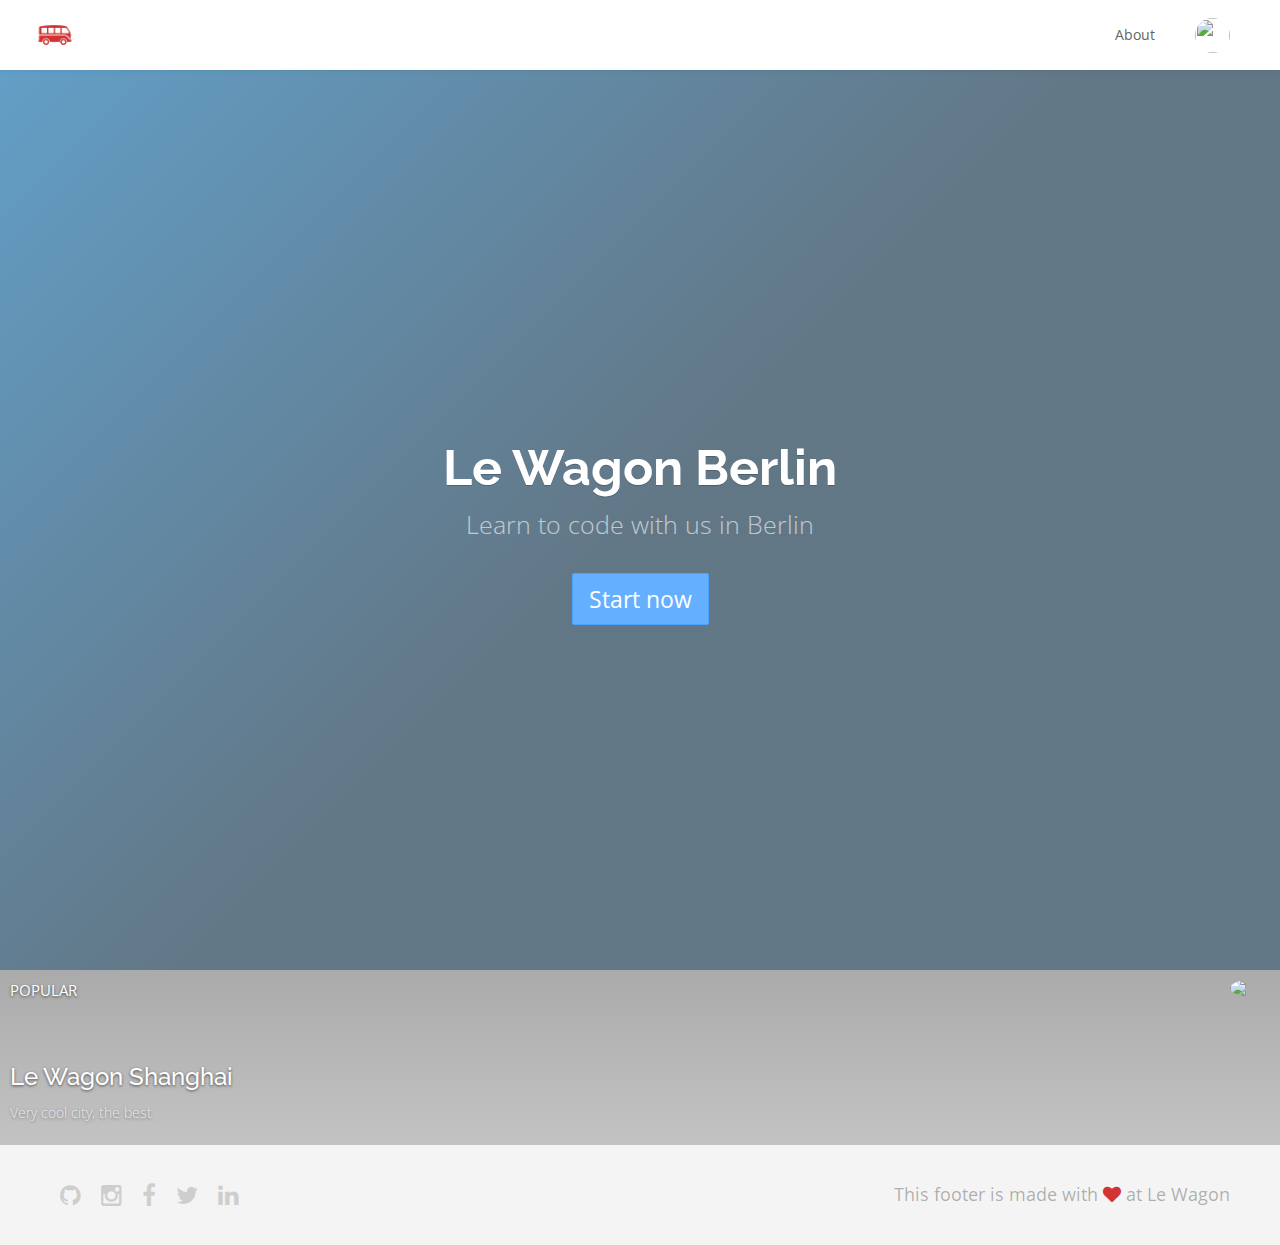
==== commit 44caa799: "Automated commit at 2017-11-06 07:23:00 UTC by middleman-deploy 2.0.0-alpha" ====
--- a/index.html
+++ b/index.html
@@ -7,7 +7,7 @@
           content="width=device-width, initial-scale=1, shrink-to-fit=no">
     <!-- Use the title from a page's frontmatter if it has one -->
     <title>Le Wagon - Middleman</title>
-    <link href="stylesheets/application-acb8696b.css" rel="stylesheet" />
+    <link href="stylesheets/application-9107a127.css" rel="stylesheet" />
     <script src="javascripts/application-93de88c9.js"></script>
     <link href="images/favicon-f15af148.png" rel="icon" type="image/png" />
   </head>
--- a/stylesheets/application-9107a127.css
+++ b/stylesheets/application-9107a127.css
@@ -0,0 +1,8 @@
+@import url("https://fonts.googleapis.com/css?family=Open+Sans:400,300,700|Raleway:400,100,300,700,500");/*!
+ * Bootstrap v3.3.7 (http://getbootstrap.com)
+ * Copyright 2011-2016 Twitter, Inc.
+ * Licensed under MIT (https://github.com/twbs/bootstrap/blob/master/LICENSE)
+ *//*! normalize.css v3.0.3 | MIT License | github.com/necolas/normalize.css */html{font-family:sans-serif;-ms-text-size-adjust:100%;-webkit-text-size-adjust:100%}body{margin:0}article,aside,details,figcaption,figure,footer,header,hgroup,main,menu,nav,section,summary{display:block}audio,canvas,progress,video{display:inline-block;vertical-align:baseline}audio:not([controls]){display:none;height:0}[hidden],template{display:none}a{background-color:transparent}a:active,a:hover{outline:0}abbr[title]{border-bottom:1px dotted}b,strong{font-weight:bold}dfn{font-style:italic}h1{font-size:2em;margin:0.67em 0}mark{background:#ff0;color:#000}small{font-size:80%}sub,sup{font-size:75%;line-height:0;position:relative;vertical-align:baseline}sup{top:-0.5em}sub{bottom:-0.25em}img{border:0}svg:not(:root){overflow:hidden}figure{margin:1em 40px}hr{-webkit-box-sizing:content-box;box-sizing:content-box;height:0}pre{overflow:auto}code,kbd,pre,samp{font-family:monospace, monospace;font-size:1em}button,input,optgroup,select,textarea{color:inherit;font:inherit;margin:0}button{overflow:visible}button,select{text-transform:none}button,html input[type="button"],input[type="reset"],input[type="submit"]{-webkit-appearance:button;cursor:pointer}button[disabled],html input[disabled]{cursor:default}button::-moz-focus-inner,input::-moz-focus-inner{border:0;padding:0}input{line-height:normal}input[type="checkbox"],input[type="radio"]{-webkit-box-sizing:border-box;box-sizing:border-box;padding:0}input[type="number"]::-webkit-inner-spin-button,input[type="number"]::-webkit-outer-spin-button{height:auto}input[type="search"]{-webkit-appearance:textfield;-webkit-box-sizing:content-box;box-sizing:content-box}input[type="search"]::-webkit-search-cancel-button,input[type="search"]::-webkit-search-decoration{-webkit-appearance:none}fieldset{border:1px solid #c0c0c0;margin:0 2px;padding:0.35em 0.625em 0.75em}legend{border:0;padding:0}textarea{overflow:auto}optgroup{font-weight:bold}table{border-collapse:collapse;border-spacing:0}td,th{padding:0}/*! Source: https://github.com/h5bp/html5-boilerplate/blob/master/src/css/main.css */@media print{*,*:before,*:after{background:transparent !important;color:#000 !important;-webkit-box-shadow:none !important;box-shadow:none !important;text-shadow:none !important}a,a:visited{text-decoration:underline}a[href]:after{content:" (" attr(href) ")"}abbr[title]:after{content:" (" attr(title) ")"}a[href^="#"]:after,a[href^="javascript:"]:after{content:""}pre,blockquote{border:1px solid #999;page-break-inside:avoid}thead{display:table-header-group}tr,img{page-break-inside:avoid}img{max-width:100% !important}p,h2,h3{orphans:3;widows:3}h2,h3{page-break-after:avoid}.navbar{display:none}.btn>.caret,.dropup>.btn>.caret{border-top-color:#000 !important}.label{border:1px solid #000}.table{border-collapse:collapse !important}.table td,.table th{background-color:#fff !important}.table-bordered th,.table-bordered td{border:1px solid #ddd !important}}@font-face{font-family:'Glyphicons Halflings';src:url("../assets/bootstrap/glyphicons-halflings-regular-86b6f62b.eot");src:url("../assets/bootstrap/glyphicons-halflings-regular-86b6f62b.eot?#iefix") format("embedded-opentype"),url("../assets/bootstrap/glyphicons-halflings-regular-ca35b697.woff2") format("woff2"),url("../assets/bootstrap/glyphicons-halflings-regular-278e49a8.woff") format("woff"),url("../assets/bootstrap/glyphicons-halflings-regular-44bc1850.ttf") format("truetype"),url("../assets/bootstrap/glyphicons-halflings-regular-de51a849.svg#glyphicons_halflingsregular") format("svg")}.glyphicon{position:relative;top:1px;display:inline-block;font-family:'Glyphicons Halflings';font-style:normal;font-weight:normal;line-height:1;-webkit-font-smoothing:antialiased;-moz-osx-font-smoothing:grayscale}.glyphicon-asterisk:before{content:"\002a"}.glyphicon-plus:before{content:"\002b"}.glyphicon-euro:before,.glyphicon-eur:before{content:"\20ac"}.glyphicon-minus:before{content:"\2212"}.glyphicon-cloud:before{content:"\2601"}.glyphicon-envelope:before{content:"\2709"}.glyphicon-pencil:before{content:"\270f"}.glyphicon-glass:before{content:"\e001"}.glyphicon-music:before{content:"\e002"}.glyphicon-search:before{content:"\e003"}.glyphicon-heart:before{content:"\e005"}.glyphicon-star:before{content:"\e006"}.glyphicon-star-empty:before{content:"\e007"}.glyphicon-user:before{content:"\e008"}.glyphicon-film:before{content:"\e009"}.glyphicon-th-large:before{content:"\e010"}.glyphicon-th:before{content:"\e011"}.glyphicon-th-list:before{content:"\e012"}.glyphicon-ok:before{content:"\e013"}.glyphicon-remove:before{content:"\e014"}.glyphicon-zoom-in:before{content:"\e015"}.glyphicon-zoom-out:before{content:"\e016"}.glyphicon-off:before{content:"\e017"}.glyphicon-signal:before{content:"\e018"}.glyphicon-cog:before{content:"\e019"}.glyphicon-trash:before{content:"\e020"}.glyphicon-home:before{content:"\e021"}.glyphicon-file:before{content:"\e022"}.glyphicon-time:before{content:"\e023"}.glyphicon-road:before{content:"\e024"}.glyphicon-download-alt:before{content:"\e025"}.glyphicon-download:before{content:"\e026"}.glyphicon-upload:before{content:"\e027"}.glyphicon-inbox:before{content:"\e028"}.glyphicon-play-circle:before{content:"\e029"}.glyphicon-repeat:before{content:"\e030"}.glyphicon-refresh:before{content:"\e031"}.glyphicon-list-alt:before{content:"\e032"}.glyphicon-lock:before{content:"\e033"}.glyphicon-flag:before{content:"\e034"}.glyphicon-headphones:before{content:"\e035"}.glyphicon-volume-off:before{content:"\e036"}.glyphicon-volume-down:before{content:"\e037"}.glyphicon-volume-up:before{content:"\e038"}.glyphicon-qrcode:before{content:"\e039"}.glyphicon-barcode:before{content:"\e040"}.glyphicon-tag:before{content:"\e041"}.glyphicon-tags:before{content:"\e042"}.glyphicon-book:before{content:"\e043"}.glyphicon-bookmark:before{content:"\e044"}.glyphicon-print:before{content:"\e045"}.glyphicon-camera:before{content:"\e046"}.glyphicon-font:before{content:"\e047"}.glyphicon-bold:before{content:"\e048"}.glyphicon-italic:before{content:"\e049"}.glyphicon-text-height:before{content:"\e050"}.glyphicon-text-width:before{content:"\e051"}.glyphicon-align-left:before{content:"\e052"}.glyphicon-align-center:before{content:"\e053"}.glyphicon-align-right:before{content:"\e054"}.glyphicon-align-justify:before{content:"\e055"}.glyphicon-list:before{content:"\e056"}.glyphicon-indent-left:before{content:"\e057"}.glyphicon-indent-right:before{content:"\e058"}.glyphicon-facetime-video:before{content:"\e059"}.glyphicon-picture:before{content:"\e060"}.glyphicon-map-marker:before{content:"\e062"}.glyphicon-adjust:before{content:"\e063"}.glyphicon-tint:before{content:"\e064"}.glyphicon-edit:before{content:"\e065"}.glyphicon-share:before{content:"\e066"}.glyphicon-check:before{content:"\e067"}.glyphicon-move:before{content:"\e068"}.glyphicon-step-backward:before{content:"\e069"}.glyphicon-fast-backward:before{content:"\e070"}.glyphicon-backward:before{content:"\e071"}.glyphicon-play:before{content:"\e072"}.glyphicon-pause:before{content:"\e073"}.glyphicon-stop:before{content:"\e074"}.glyphicon-forward:before{content:"\e075"}.glyphicon-fast-forward:before{content:"\e076"}.glyphicon-step-forward:before{content:"\e077"}.glyphicon-eject:before{content:"\e078"}.glyphicon-chevron-left:before{content:"\e079"}.glyphicon-chevron-right:before{content:"\e080"}.glyphicon-plus-sign:before{content:"\e081"}.glyphicon-minus-sign:before{content:"\e082"}.glyphicon-remove-sign:before{content:"\e083"}.glyphicon-ok-sign:before{content:"\e084"}.glyphicon-question-sign:before{content:"\e085"}.glyphicon-info-sign:before{content:"\e086"}.glyphicon-screenshot:before{content:"\e087"}.glyphicon-remove-circle:before{content:"\e088"}.glyphicon-ok-circle:before{content:"\e089"}.glyphicon-ban-circle:before{content:"\e090"}.glyphicon-arrow-left:before{content:"\e091"}.glyphicon-arrow-right:before{content:"\e092"}.glyphicon-arrow-up:before{content:"\e093"}.glyphicon-arrow-down:before{content:"\e094"}.glyphicon-share-alt:before{content:"\e095"}.glyphicon-resize-full:before{content:"\e096"}.glyphicon-resize-small:before{content:"\e097"}.glyphicon-exclamation-sign:before{content:"\e101"}.glyphicon-gift:before{content:"\e102"}.glyphicon-leaf:before{content:"\e103"}.glyphicon-fire:before{content:"\e104"}.glyphicon-eye-open:before{content:"\e105"}.glyphicon-eye-close:before{content:"\e106"}.glyphicon-warning-sign:before{content:"\e107"}.glyphicon-plane:before{content:"\e108"}.glyphicon-calendar:before{content:"\e109"}.glyphicon-random:before{content:"\e110"}.glyphicon-comment:before{content:"\e111"}.glyphicon-magnet:before{content:"\e112"}.glyphicon-chevron-up:before{content:"\e113"}.glyphicon-chevron-down:before{content:"\e114"}.glyphicon-retweet:before{content:"\e115"}.glyphicon-shopping-cart:before{content:"\e116"}.glyphicon-folder-close:before{content:"\e117"}.glyphicon-folder-open:before{content:"\e118"}.glyphicon-resize-vertical:before{content:"\e119"}.glyphicon-resize-horizontal:before{content:"\e120"}.glyphicon-hdd:before{content:"\e121"}.glyphicon-bullhorn:before{content:"\e122"}.glyphicon-bell:before{content:"\e123"}.glyphicon-certificate:before{content:"\e124"}.glyphicon-thumbs-up:before{content:"\e125"}.glyphicon-thumbs-down:before{content:"\e126"}.glyphicon-hand-right:before{content:"\e127"}.glyphicon-hand-left:before{content:"\e128"}.glyphicon-hand-up:before{content:"\e129"}.glyphicon-hand-down:before{content:"\e130"}.glyphicon-circle-arrow-right:before{content:"\e131"}.glyphicon-circle-arrow-left:before{content:"\e132"}.glyphicon-circle-arrow-up:before{content:"\e133"}.glyphicon-circle-arrow-down:before{content:"\e134"}.glyphicon-globe:before{content:"\e135"}.glyphicon-wrench:before{content:"\e136"}.glyphicon-tasks:before{content:"\e137"}.glyphicon-filter:before{content:"\e138"}.glyphicon-briefcase:before{content:"\e139"}.glyphicon-fullscreen:before{content:"\e140"}.glyphicon-dashboard:before{content:"\e141"}.glyphicon-paperclip:before{content:"\e142"}.glyphicon-heart-empty:before{content:"\e143"}.glyphicon-link:before{content:"\e144"}.glyphicon-phone:before{content:"\e145"}.glyphicon-pushpin:before{content:"\e146"}.glyphicon-usd:before{content:"\e148"}.glyphicon-gbp:before{content:"\e149"}.glyphicon-sort:before{content:"\e150"}.glyphicon-sort-by-alphabet:before{content:"\e151"}.glyphicon-sort-by-alphabet-alt:before{content:"\e152"}.glyphicon-sort-by-order:before{content:"\e153"}.glyphicon-sort-by-order-alt:before{content:"\e154"}.glyphicon-sort-by-attributes:before{content:"\e155"}.glyphicon-sort-by-attributes-alt:before{content:"\e156"}.glyphicon-unchecked:before{content:"\e157"}.glyphicon-expand:before{content:"\e158"}.glyphicon-collapse-down:before{content:"\e159"}.glyphicon-collapse-up:before{content:"\e160"}.glyphicon-log-in:before{content:"\e161"}.glyphicon-flash:before{content:"\e162"}.glyphicon-log-out:before{content:"\e163"}.glyphicon-new-window:before{content:"\e164"}.glyphicon-record:before{content:"\e165"}.glyphicon-save:before{content:"\e166"}.glyphicon-open:before{content:"\e167"}.glyphicon-saved:before{content:"\e168"}.glyphicon-import:before{content:"\e169"}.glyphicon-export:before{content:"\e170"}.glyphicon-send:before{content:"\e171"}.glyphicon-floppy-disk:before{content:"\e172"}.glyphicon-floppy-saved:before{content:"\e173"}.glyphicon-floppy-remove:before{content:"\e174"}.glyphicon-floppy-save:before{content:"\e175"}.glyphicon-floppy-open:before{content:"\e176"}.glyphicon-credit-card:before{content:"\e177"}.glyphicon-transfer:before{content:"\e178"}.glyphicon-cutlery:before{content:"\e179"}.glyphicon-header:before{content:"\e180"}.glyphicon-compressed:before{content:"\e181"}.glyphicon-earphone:before{content:"\e182"}.glyphicon-phone-alt:before{content:"\e183"}.glyphicon-tower:before{content:"\e184"}.glyphicon-stats:before{content:"\e185"}.glyphicon-sd-video:before{content:"\e186"}.glyphicon-hd-video:before{content:"\e187"}.glyphicon-subtitles:before{content:"\e188"}.glyphicon-sound-stereo:before{content:"\e189"}.glyphicon-sound-dolby:before{content:"\e190"}.glyphicon-sound-5-1:before{content:"\e191"}.glyphicon-sound-6-1:before{content:"\e192"}.glyphicon-sound-7-1:before{content:"\e193"}.glyphicon-copyright-mark:before{content:"\e194"}.glyphicon-registration-mark:before{content:"\e195"}.glyphicon-cloud-download:before{content:"\e197"}.glyphicon-cloud-upload:before{content:"\e198"}.glyphicon-tree-conifer:before{content:"\e199"}.glyphicon-tree-deciduous:before{content:"\e200"}.glyphicon-cd:before{content:"\e201"}.glyphicon-save-file:before{content:"\e202"}.glyphicon-open-file:before{content:"\e203"}.glyphicon-level-up:before{content:"\e204"}.glyphicon-copy:before{content:"\e205"}.glyphicon-paste:before{content:"\e206"}.glyphicon-alert:before{content:"\e209"}.glyphicon-equalizer:before{content:"\e210"}.glyphicon-king:before{content:"\e211"}.glyphicon-queen:before{content:"\e212"}.glyphicon-pawn:before{content:"\e213"}.glyphicon-bishop:before{content:"\e214"}.glyphicon-knight:before{content:"\e215"}.glyphicon-baby-formula:before{content:"\e216"}.glyphicon-tent:before{content:"\26fa"}.glyphicon-blackboard:before{content:"\e218"}.glyphicon-bed:before{content:"\e219"}.glyphicon-apple:before{content:"\f8ff"}.glyphicon-erase:before{content:"\e221"}.glyphicon-hourglass:before{content:"\231b"}.glyphicon-lamp:before{content:"\e223"}.glyphicon-duplicate:before{content:"\e224"}.glyphicon-piggy-bank:before{content:"\e225"}.glyphicon-scissors:before{content:"\e226"}.glyphicon-bitcoin:before{content:"\e227"}.glyphicon-btc:before{content:"\e227"}.glyphicon-xbt:before{content:"\e227"}.glyphicon-yen:before{content:"\00a5"}.glyphicon-jpy:before{content:"\00a5"}.glyphicon-ruble:before{content:"\20bd"}.glyphicon-rub:before{content:"\20bd"}.glyphicon-scale:before{content:"\e230"}.glyphicon-ice-lolly:before{content:"\e231"}.glyphicon-ice-lolly-tasted:before{content:"\e232"}.glyphicon-education:before{content:"\e233"}.glyphicon-option-horizontal:before{content:"\e234"}.glyphicon-option-vertical:before{content:"\e235"}.glyphicon-menu-hamburger:before{content:"\e236"}.glyphicon-modal-window:before{content:"\e237"}.glyphicon-oil:before{content:"\e238"}.glyphicon-grain:before{content:"\e239"}.glyphicon-sunglasses:before{content:"\e240"}.glyphicon-text-size:before{content:"\e241"}.glyphicon-text-color:before{content:"\e242"}.glyphicon-text-background:before{content:"\e243"}.glyphicon-object-align-top:before{content:"\e244"}.glyphicon-object-align-bottom:before{content:"\e245"}.glyphicon-object-align-horizontal:before{content:"\e246"}.glyphicon-object-align-left:before{content:"\e247"}.glyphicon-object-align-vertical:before{content:"\e248"}.glyphicon-object-align-right:before{content:"\e249"}.glyphicon-triangle-right:before{content:"\e250"}.glyphicon-triangle-left:before{content:"\e251"}.glyphicon-triangle-bottom:before{content:"\e252"}.glyphicon-triangle-top:before{content:"\e253"}.glyphicon-console:before{content:"\e254"}.glyphicon-superscript:before{content:"\e255"}.glyphicon-subscript:before{content:"\e256"}.glyphicon-menu-left:before{content:"\e257"}.glyphicon-menu-right:before{content:"\e258"}.glyphicon-menu-down:before{content:"\e259"}.glyphicon-menu-up:before{content:"\e260"}*{-webkit-box-sizing:border-box;box-sizing:border-box}*:before,*:after{-webkit-box-sizing:border-box;box-sizing:border-box}html{font-size:10px;-webkit-tap-highlight-color:transparent}body{font-family:"Open Sans", "Helvetica", "sans-serif";font-size:18px;line-height:1.42857143;color:#333333;background-color:#F4F4F4}input,button,select,textarea{font-family:inherit;font-size:inherit;line-height:inherit}a{color:#65AFFF;text-decoration:none}a:hover,a:focus{color:#1987ff;text-decoration:underline}a:focus{outline:5px auto -webkit-focus-ring-color;outline-offset:-2px}figure{margin:0}img{vertical-align:middle}.img-responsive{display:block;max-width:100%;height:auto}.img-rounded{border-radius:2px}.img-thumbnail{padding:4px;line-height:1.42857143;background-color:#F4F4F4;border:1px solid #ddd;border-radius:2px;-webkit-transition:all 0.2s ease-in-out;transition:all 0.2s ease-in-out;display:inline-block;max-width:100%;height:auto}.img-circle{border-radius:50%}hr{margin-top:25px;margin-bottom:25px;border:0;border-top:1px solid #eeeeee}.sr-only{position:absolute;width:1px;height:1px;margin:-1px;padding:0;overflow:hidden;clip:rect(0, 0, 0, 0);border:0}.sr-only-focusable:active,.sr-only-focusable:focus{position:static;width:auto;height:auto;margin:0;overflow:visible;clip:auto}[role="button"]{cursor:pointer}h1,h2,h3,h4,h5,h6,.h1,.h2,.h3,.h4,.h5,.h6{font-family:"Raleway", "Helvetica", "sans-serif";font-weight:500;line-height:1.1;color:inherit}h1 small,h1 .small,h2 small,h2 .small,h3 small,h3 .small,h4 small,h4 .small,h5 small,h5 .small,h6 small,h6 .small,.h1 small,.h1 .small,.h2 small,.h2 .small,.h3 small,.h3 .small,.h4 small,.h4 .small,.h5 small,.h5 .small,.h6 small,.h6 .small{font-weight:normal;line-height:1;color:#777777}h1,.h1,h2,.h2,h3,.h3{margin-top:25px;margin-bottom:12.5px}h1 small,h1 .small,.h1 small,.h1 .small,h2 small,h2 .small,.h2 small,.h2 .small,h3 small,h3 .small,.h3 small,.h3 .small{font-size:65%}h4,.h4,h5,.h5,h6,.h6{margin-top:12.5px;margin-bottom:12.5px}h4 small,h4 .small,.h4 small,.h4 .small,h5 small,h5 .small,.h5 small,.h5 .small,h6 small,h6 .small,.h6 small,.h6 .small{font-size:75%}h1,.h1{font-size:46px}h2,.h2{font-size:38px}h3,.h3{font-size:31px}h4,.h4{font-size:23px}h5,.h5{font-size:18px}h6,.h6{font-size:16px}p{margin:0 0 12.5px}.lead{margin-bottom:25px;font-size:20px;font-weight:300;line-height:1.4}@media (min-width: 768px){.lead{font-size:27px}}small,.small{font-size:88%}mark,.mark{background-color:#fcf8e3;padding:.2em}.text-left{text-align:left}.text-right{text-align:right}.text-center{text-align:center}.text-justify{text-align:justify}.text-nowrap{white-space:nowrap}.text-lowercase{text-transform:lowercase}.text-uppercase,.initialism{text-transform:uppercase}.text-capitalize{text-transform:capitalize}.text-muted{color:#777777}.text-primary{color:#65AFFF}a.text-primary:hover,a.text-primary:focus{color:#3295ff}.text-success{color:#3c763d}a.text-success:hover,a.text-success:focus{color:#2b542c}.text-info{color:#31708f}a.text-info:hover,a.text-info:focus{color:#245269}.text-warning{color:#8a6d3b}a.text-warning:hover,a.text-warning:focus{color:#66512c}.text-danger{color:#a94442}a.text-danger:hover,a.text-danger:focus{color:#843534}.bg-primary{color:#fff}.bg-primary{background-color:#65AFFF}a.bg-primary:hover,a.bg-primary:focus{background-color:#3295ff}.bg-success{background-color:#dff0d8}a.bg-success:hover,a.bg-success:focus{background-color:#c1e2b3}.bg-info{background-color:#d9edf7}a.bg-info:hover,a.bg-info:focus{background-color:#afd9ee}.bg-warning{background-color:#fcf8e3}a.bg-warning:hover,a.bg-warning:focus{background-color:#f7ecb5}.bg-danger{background-color:#f2dede}a.bg-danger:hover,a.bg-danger:focus{background-color:#e4b9b9}.page-header{padding-bottom:11.5px;margin:50px 0 25px;border-bottom:1px solid #eeeeee}ul,ol{margin-top:0;margin-bottom:12.5px}ul ul,ul ol,ol ul,ol ol{margin-bottom:0}.list-unstyled{padding-left:0;list-style:none}.list-inline{padding-left:0;list-style:none;margin-left:-5px}.list-inline>li{display:inline-block;padding-left:5px;padding-right:5px}dl{margin-top:0;margin-bottom:25px}dt,dd{line-height:1.42857143}dt{font-weight:bold}dd{margin-left:0}.dl-horizontal dd:before,.dl-horizontal dd:after{content:" ";display:table}.dl-horizontal dd:after{clear:both}@media (min-width: 768px){.dl-horizontal dt{float:left;width:160px;clear:left;text-align:right;overflow:hidden;text-overflow:ellipsis;white-space:nowrap}.dl-horizontal dd{margin-left:180px}}abbr[title],abbr[data-original-title]{cursor:help;border-bottom:1px dotted #777777}.initialism{font-size:90%}blockquote{padding:12.5px 25px;margin:0 0 25px;font-size:22.5px;border-left:5px solid #eeeeee}blockquote p:last-child,blockquote ul:last-child,blockquote ol:last-child{margin-bottom:0}blockquote footer,blockquote small,blockquote .small{display:block;font-size:80%;line-height:1.42857143;color:#777777}blockquote footer:before,blockquote small:before,blockquote .small:before{content:'\2014 \00A0'}.blockquote-reverse,blockquote.pull-right{padding-right:15px;padding-left:0;border-right:5px solid #eeeeee;border-left:0;text-align:right}.blockquote-reverse footer:before,.blockquote-reverse small:before,.blockquote-reverse .small:before,blockquote.pull-right footer:before,blockquote.pull-right small:before,blockquote.pull-right .small:before{content:''}.blockquote-reverse footer:after,.blockquote-reverse small:after,.blockquote-reverse .small:after,blockquote.pull-right footer:after,blockquote.pull-right small:after,blockquote.pull-right .small:after{content:'\00A0 \2014'}address{margin-bottom:25px;font-style:normal;line-height:1.42857143}code,kbd,pre,samp{font-family:Menlo, Monaco, Consolas, "Courier New", monospace}code{padding:2px 4px;font-size:90%;color:#c7254e;background-color:#f9f2f4;border-radius:2px}kbd{padding:2px 4px;font-size:90%;color:#fff;background-color:#333;border-radius:2px;-webkit-box-shadow:inset 0 -1px 0 rgba(0,0,0,0.25);box-shadow:inset 0 -1px 0 rgba(0,0,0,0.25)}kbd kbd{padding:0;font-size:100%;font-weight:bold;-webkit-box-shadow:none;box-shadow:none}pre{display:block;padding:12px;margin:0 0 12.5px;font-size:17px;line-height:1.42857143;word-break:break-all;word-wrap:break-word;color:#333333;background-color:#f5f5f5;border:1px solid #ccc;border-radius:2px}pre code{padding:0;font-size:inherit;color:inherit;white-space:pre-wrap;background-color:transparent;border-radius:0}.pre-scrollable{max-height:340px;overflow-y:scroll}.container{margin-right:auto;margin-left:auto;padding-left:15px;padding-right:15px}.container:before,.container:after{content:" ";display:table}.container:after{clear:both}@media (min-width: 768px){.container{width:750px}}@media (min-width: 992px){.container{width:970px}}@media (min-width: 1200px){.container{width:1170px}}.container-fluid{margin-right:auto;margin-left:auto;padding-left:15px;padding-right:15px}.container-fluid:before,.container-fluid:after{content:" ";display:table}.container-fluid:after{clear:both}.row{margin-left:-15px;margin-right:-15px}.row:before,.row:after{content:" ";display:table}.row:after{clear:both}.col-xs-1,.col-sm-1,.col-md-1,.col-lg-1,.col-xs-2,.col-sm-2,.col-md-2,.col-lg-2,.col-xs-3,.col-sm-3,.col-md-3,.col-lg-3,.col-xs-4,.col-sm-4,.col-md-4,.col-lg-4,.col-xs-5,.col-sm-5,.col-md-5,.col-lg-5,.col-xs-6,.col-sm-6,.col-md-6,.col-lg-6,.col-xs-7,.col-sm-7,.col-md-7,.col-lg-7,.col-xs-8,.col-sm-8,.col-md-8,.col-lg-8,.col-xs-9,.col-sm-9,.col-md-9,.col-lg-9,.col-xs-10,.col-sm-10,.col-md-10,.col-lg-10,.col-xs-11,.col-sm-11,.col-md-11,.col-lg-11,.col-xs-12,.col-sm-12,.col-md-12,.col-lg-12{position:relative;min-height:1px;padding-left:15px;padding-right:15px}.col-xs-1,.col-xs-2,.col-xs-3,.col-xs-4,.col-xs-5,.col-xs-6,.col-xs-7,.col-xs-8,.col-xs-9,.col-xs-10,.col-xs-11,.col-xs-12{float:left}.col-xs-1{width:8.33333333%}.col-xs-2{width:16.66666667%}.col-xs-3{width:25%}.col-xs-4{width:33.33333333%}.col-xs-5{width:41.66666667%}.col-xs-6{width:50%}.col-xs-7{width:58.33333333%}.col-xs-8{width:66.66666667%}.col-xs-9{width:75%}.col-xs-10{width:83.33333333%}.col-xs-11{width:91.66666667%}.col-xs-12{width:100%}.col-xs-pull-0{right:auto}.col-xs-pull-1{right:8.33333333%}.col-xs-pull-2{right:16.66666667%}.col-xs-pull-3{right:25%}.col-xs-pull-4{right:33.33333333%}.col-xs-pull-5{right:41.66666667%}.col-xs-pull-6{right:50%}.col-xs-pull-7{right:58.33333333%}.col-xs-pull-8{right:66.66666667%}.col-xs-pull-9{right:75%}.col-xs-pull-10{right:83.33333333%}.col-xs-pull-11{right:91.66666667%}.col-xs-pull-12{right:100%}.col-xs-push-0{left:auto}.col-xs-push-1{left:8.33333333%}.col-xs-push-2{left:16.66666667%}.col-xs-push-3{left:25%}.col-xs-push-4{left:33.33333333%}.col-xs-push-5{left:41.66666667%}.col-xs-push-6{left:50%}.col-xs-push-7{left:58.33333333%}.col-xs-push-8{left:66.66666667%}.col-xs-push-9{left:75%}.col-xs-push-10{left:83.33333333%}.col-xs-push-11{left:91.66666667%}.col-xs-push-12{left:100%}.col-xs-offset-0{margin-left:0%}.col-xs-offset-1{margin-left:8.33333333%}.col-xs-offset-2{margin-left:16.66666667%}.col-xs-offset-3{margin-left:25%}.col-xs-offset-4{margin-left:33.33333333%}.col-xs-offset-5{margin-left:41.66666667%}.col-xs-offset-6{margin-left:50%}.col-xs-offset-7{margin-left:58.33333333%}.col-xs-offset-8{margin-left:66.66666667%}.col-xs-offset-9{margin-left:75%}.col-xs-offset-10{margin-left:83.33333333%}.col-xs-offset-11{margin-left:91.66666667%}.col-xs-offset-12{margin-left:100%}@media (min-width: 768px){.col-sm-1,.col-sm-2,.col-sm-3,.col-sm-4,.col-sm-5,.col-sm-6,.col-sm-7,.col-sm-8,.col-sm-9,.col-sm-10,.col-sm-11,.col-sm-12{float:left}.col-sm-1{width:8.33333333%}.col-sm-2{width:16.66666667%}.col-sm-3{width:25%}.col-sm-4{width:33.33333333%}.col-sm-5{width:41.66666667%}.col-sm-6{width:50%}.col-sm-7{width:58.33333333%}.col-sm-8{width:66.66666667%}.col-sm-9{width:75%}.col-sm-10{width:83.33333333%}.col-sm-11{width:91.66666667%}.col-sm-12{width:100%}.col-sm-pull-0{right:auto}.col-sm-pull-1{right:8.33333333%}.col-sm-pull-2{right:16.66666667%}.col-sm-pull-3{right:25%}.col-sm-pull-4{right:33.33333333%}.col-sm-pull-5{right:41.66666667%}.col-sm-pull-6{right:50%}.col-sm-pull-7{right:58.33333333%}.col-sm-pull-8{right:66.66666667%}.col-sm-pull-9{right:75%}.col-sm-pull-10{right:83.33333333%}.col-sm-pull-11{right:91.66666667%}.col-sm-pull-12{right:100%}.col-sm-push-0{left:auto}.col-sm-push-1{left:8.33333333%}.col-sm-push-2{left:16.66666667%}.col-sm-push-3{left:25%}.col-sm-push-4{left:33.33333333%}.col-sm-push-5{left:41.66666667%}.col-sm-push-6{left:50%}.col-sm-push-7{left:58.33333333%}.col-sm-push-8{left:66.66666667%}.col-sm-push-9{left:75%}.col-sm-push-10{left:83.33333333%}.col-sm-push-11{left:91.66666667%}.col-sm-push-12{left:100%}.col-sm-offset-0{margin-left:0%}.col-sm-offset-1{margin-left:8.33333333%}.col-sm-offset-2{margin-left:16.66666667%}.col-sm-offset-3{margin-left:25%}.col-sm-offset-4{margin-left:33.33333333%}.col-sm-offset-5{margin-left:41.66666667%}.col-sm-offset-6{margin-left:50%}.col-sm-offset-7{margin-left:58.33333333%}.col-sm-offset-8{margin-left:66.66666667%}.col-sm-offset-9{margin-left:75%}.col-sm-offset-10{margin-left:83.33333333%}.col-sm-offset-11{margin-left:91.66666667%}.col-sm-offset-12{margin-left:100%}}@media (min-width: 992px){.col-md-1,.col-md-2,.col-md-3,.col-md-4,.col-md-5,.col-md-6,.col-md-7,.col-md-8,.col-md-9,.col-md-10,.col-md-11,.col-md-12{float:left}.col-md-1{width:8.33333333%}.col-md-2{width:16.66666667%}.col-md-3{width:25%}.col-md-4{width:33.33333333%}.col-md-5{width:41.66666667%}.col-md-6{width:50%}.col-md-7{width:58.33333333%}.col-md-8{width:66.66666667%}.col-md-9{width:75%}.col-md-10{width:83.33333333%}.col-md-11{width:91.66666667%}.col-md-12{width:100%}.col-md-pull-0{right:auto}.col-md-pull-1{right:8.33333333%}.col-md-pull-2{right:16.66666667%}.col-md-pull-3{right:25%}.col-md-pull-4{right:33.33333333%}.col-md-pull-5{right:41.66666667%}.col-md-pull-6{right:50%}.col-md-pull-7{right:58.33333333%}.col-md-pull-8{right:66.66666667%}.col-md-pull-9{right:75%}.col-md-pull-10{right:83.33333333%}.col-md-pull-11{right:91.66666667%}.col-md-pull-12{right:100%}.col-md-push-0{left:auto}.col-md-push-1{left:8.33333333%}.col-md-push-2{left:16.66666667%}.col-md-push-3{left:25%}.col-md-push-4{left:33.33333333%}.col-md-push-5{left:41.66666667%}.col-md-push-6{left:50%}.col-md-push-7{left:58.33333333%}.col-md-push-8{left:66.66666667%}.col-md-push-9{left:75%}.col-md-push-10{left:83.33333333%}.col-md-push-11{left:91.66666667%}.col-md-push-12{left:100%}.col-md-offset-0{margin-left:0%}.col-md-offset-1{margin-left:8.33333333%}.col-md-offset-2{margin-left:16.66666667%}.col-md-offset-3{margin-left:25%}.col-md-offset-4{margin-left:33.33333333%}.col-md-offset-5{margin-left:41.66666667%}.col-md-offset-6{margin-left:50%}.col-md-offset-7{margin-left:58.33333333%}.col-md-offset-8{margin-left:66.66666667%}.col-md-offset-9{margin-left:75%}.col-md-offset-10{margin-left:83.33333333%}.col-md-offset-11{margin-left:91.66666667%}.col-md-offset-12{margin-left:100%}}@media (min-width: 1200px){.col-lg-1,.col-lg-2,.col-lg-3,.col-lg-4,.col-lg-5,.col-lg-6,.col-lg-7,.col-lg-8,.col-lg-9,.col-lg-10,.col-lg-11,.col-lg-12{float:left}.col-lg-1{width:8.33333333%}.col-lg-2{width:16.66666667%}.col-lg-3{width:25%}.col-lg-4{width:33.33333333%}.col-lg-5{width:41.66666667%}.col-lg-6{width:50%}.col-lg-7{width:58.33333333%}.col-lg-8{width:66.66666667%}.col-lg-9{width:75%}.col-lg-10{width:83.33333333%}.col-lg-11{width:91.66666667%}.col-lg-12{width:100%}.col-lg-pull-0{right:auto}.col-lg-pull-1{right:8.33333333%}.col-lg-pull-2{right:16.66666667%}.col-lg-pull-3{right:25%}.col-lg-pull-4{right:33.33333333%}.col-lg-pull-5{right:41.66666667%}.col-lg-pull-6{right:50%}.col-lg-pull-7{right:58.33333333%}.col-lg-pull-8{right:66.66666667%}.col-lg-pull-9{right:75%}.col-lg-pull-10{right:83.33333333%}.col-lg-pull-11{right:91.66666667%}.col-lg-pull-12{right:100%}.col-lg-push-0{left:auto}.col-lg-push-1{left:8.33333333%}.col-lg-push-2{left:16.66666667%}.col-lg-push-3{left:25%}.col-lg-push-4{left:33.33333333%}.col-lg-push-5{left:41.66666667%}.col-lg-push-6{left:50%}.col-lg-push-7{left:58.33333333%}.col-lg-push-8{left:66.66666667%}.col-lg-push-9{left:75%}.col-lg-push-10{left:83.33333333%}.col-lg-push-11{left:91.66666667%}.col-lg-push-12{left:100%}.col-lg-offset-0{margin-left:0%}.col-lg-offset-1{margin-left:8.33333333%}.col-lg-offset-2{margin-left:16.66666667%}.col-lg-offset-3{margin-left:25%}.col-lg-offset-4{margin-left:33.33333333%}.col-lg-offset-5{margin-left:41.66666667%}.col-lg-offset-6{margin-left:50%}.col-lg-offset-7{margin-left:58.33333333%}.col-lg-offset-8{margin-left:66.66666667%}.col-lg-offset-9{margin-left:75%}.col-lg-offset-10{margin-left:83.33333333%}.col-lg-offset-11{margin-left:91.66666667%}.col-lg-offset-12{margin-left:100%}}table{background-color:transparent}caption{padding-top:8px;padding-bottom:8px;color:#777777;text-align:left}th{text-align:left}.table{width:100%;max-width:100%;margin-bottom:25px}.table>thead>tr>th,.table>thead>tr>td,.table>tbody>tr>th,.table>tbody>tr>td,.table>tfoot>tr>th,.table>tfoot>tr>td{padding:8px;line-height:1.42857143;vertical-align:top;border-top:1px solid #ddd}.table>thead>tr>th{vertical-align:bottom;border-bottom:2px solid #ddd}.table>caption+thead>tr:first-child>th,.table>caption+thead>tr:first-child>td,.table>colgroup+thead>tr:first-child>th,.table>colgroup+thead>tr:first-child>td,.table>thead:first-child>tr:first-child>th,.table>thead:first-child>tr:first-child>td{border-top:0}.table>tbody+tbody{border-top:2px solid #ddd}.table .table{background-color:#F4F4F4}.table-condensed>thead>tr>th,.table-condensed>thead>tr>td,.table-condensed>tbody>tr>th,.table-condensed>tbody>tr>td,.table-condensed>tfoot>tr>th,.table-condensed>tfoot>tr>td{padding:5px}.table-bordered{border:1px solid #ddd}.table-bordered>thead>tr>th,.table-bordered>thead>tr>td,.table-bordered>tbody>tr>th,.table-bordered>tbody>tr>td,.table-bordered>tfoot>tr>th,.table-bordered>tfoot>tr>td{border:1px solid #ddd}.table-bordered>thead>tr>th,.table-bordered>thead>tr>td{border-bottom-width:2px}.table-striped>tbody>tr:nth-of-type(odd){background-color:#f9f9f9}.table-hover>tbody>tr:hover{background-color:#f5f5f5}table col[class*="col-"]{position:static;float:none;display:table-column}table td[class*="col-"],table th[class*="col-"]{position:static;float:none;display:table-cell}.table>thead>tr>td.active,.table>thead>tr>th.active,.table>thead>tr.active>td,.table>thead>tr.active>th,.table>tbody>tr>td.active,.table>tbody>tr>th.active,.table>tbody>tr.active>td,.table>tbody>tr.active>th,.table>tfoot>tr>td.active,.table>tfoot>tr>th.active,.table>tfoot>tr.active>td,.table>tfoot>tr.active>th{background-color:#f5f5f5}.table-hover>tbody>tr>td.active:hover,.table-hover>tbody>tr>th.active:hover,.table-hover>tbody>tr.active:hover>td,.table-hover>tbody>tr:hover>.active,.table-hover>tbody>tr.active:hover>th{background-color:#e8e8e8}.table>thead>tr>td.success,.table>thead>tr>th.success,.table>thead>tr.success>td,.table>thead>tr.success>th,.table>tbody>tr>td.success,.table>tbody>tr>th.success,.table>tbody>tr.success>td,.table>tbody>tr.success>th,.table>tfoot>tr>td.success,.table>tfoot>tr>th.success,.table>tfoot>tr.success>td,.table>tfoot>tr.success>th{background-color:#dff0d8}.table-hover>tbody>tr>td.success:hover,.table-hover>tbody>tr>th.success:hover,.table-hover>tbody>tr.success:hover>td,.table-hover>tbody>tr:hover>.success,.table-hover>tbody>tr.success:hover>th{background-color:#d0e9c6}.table>thead>tr>td.info,.table>thead>tr>th.info,.table>thead>tr.info>td,.table>thead>tr.info>th,.table>tbody>tr>td.info,.table>tbody>tr>th.info,.table>tbody>tr.info>td,.table>tbody>tr.info>th,.table>tfoot>tr>td.info,.table>tfoot>tr>th.info,.table>tfoot>tr.info>td,.table>tfoot>tr.info>th{background-color:#d9edf7}.table-hover>tbody>tr>td.info:hover,.table-hover>tbody>tr>th.info:hover,.table-hover>tbody>tr.info:hover>td,.table-hover>tbody>tr:hover>.info,.table-hover>tbody>tr.info:hover>th{background-color:#c4e3f3}.table>thead>tr>td.warning,.table>thead>tr>th.warning,.table>thead>tr.warning>td,.table>thead>tr.warning>th,.table>tbody>tr>td.warning,.table>tbody>tr>th.warning,.table>tbody>tr.warning>td,.table>tbody>tr.warning>th,.table>tfoot>tr>td.warning,.table>tfoot>tr>th.warning,.table>tfoot>tr.warning>td,.table>tfoot>tr.warning>th{background-color:#fcf8e3}.table-hover>tbody>tr>td.warning:hover,.table-hover>tbody>tr>th.warning:hover,.table-hover>tbody>tr.warning:hover>td,.table-hover>tbody>tr:hover>.warning,.table-hover>tbody>tr.warning:hover>th{background-color:#faf2cc}.table>thead>tr>td.danger,.table>thead>tr>th.danger,.table>thead>tr.danger>td,.table>thead>tr.danger>th,.table>tbody>tr>td.danger,.table>tbody>tr>th.danger,.table>tbody>tr.danger>td,.table>tbody>tr.danger>th,.table>tfoot>tr>td.danger,.table>tfoot>tr>th.danger,.table>tfoot>tr.danger>td,.table>tfoot>tr.danger>th{background-color:#f2dede}.table-hover>tbody>tr>td.danger:hover,.table-hover>tbody>tr>th.danger:hover,.table-hover>tbody>tr.danger:hover>td,.table-hover>tbody>tr:hover>.danger,.table-hover>tbody>tr.danger:hover>th{background-color:#ebcccc}.table-responsive{overflow-x:auto;min-height:0.01%}@media screen and (max-width: 767px){.table-responsive{width:100%;margin-bottom:18.75px;overflow-y:hidden;-ms-overflow-style:-ms-autohiding-scrollbar;border:1px solid #ddd}.table-responsive>.table{margin-bottom:0}.table-responsive>.table>thead>tr>th,.table-responsive>.table>thead>tr>td,.table-responsive>.table>tbody>tr>th,.table-responsive>.table>tbody>tr>td,.table-responsive>.table>tfoot>tr>th,.table-responsive>.table>tfoot>tr>td{white-space:nowrap}.table-responsive>.table-bordered{border:0}.table-responsive>.table-bordered>thead>tr>th:first-child,.table-responsive>.table-bordered>thead>tr>td:first-child,.table-responsive>.table-bordered>tbody>tr>th:first-child,.table-responsive>.table-bordered>tbody>tr>td:first-child,.table-responsive>.table-bordered>tfoot>tr>th:first-child,.table-responsive>.table-bordered>tfoot>tr>td:first-child{border-left:0}.table-responsive>.table-bordered>thead>tr>th:last-child,.table-responsive>.table-bordered>thead>tr>td:last-child,.table-responsive>.table-bordered>tbody>tr>th:last-child,.table-responsive>.table-bordered>tbody>tr>td:last-child,.table-responsive>.table-bordered>tfoot>tr>th:last-child,.table-responsive>.table-bordered>tfoot>tr>td:last-child{border-right:0}.table-responsive>.table-bordered>tbody>tr:last-child>th,.table-responsive>.table-bordered>tbody>tr:last-child>td,.table-responsive>.table-bordered>tfoot>tr:last-child>th,.table-responsive>.table-bordered>tfoot>tr:last-child>td{border-bottom:0}}fieldset{padding:0;margin:0;border:0;min-width:0}legend{display:block;width:100%;padding:0;margin-bottom:25px;font-size:27px;line-height:inherit;color:#333333;border:0;border-bottom:1px solid #e5e5e5}label{display:inline-block;max-width:100%;margin-bottom:5px;font-weight:bold}input[type="search"]{-webkit-box-sizing:border-box;box-sizing:border-box}input[type="radio"],input[type="checkbox"]{margin:4px 0 0;margin-top:1px \9;line-height:normal}input[type="file"]{display:block}input[type="range"]{display:block;width:100%}select[multiple],select[size]{height:auto}input[type="file"]:focus,input[type="radio"]:focus,input[type="checkbox"]:focus{outline:5px auto -webkit-focus-ring-color;outline-offset:-2px}output{display:block;padding-top:7px;font-size:18px;line-height:1.42857143;color:#000000}.form-control{display:block;width:100%;height:39px;padding:6px 12px;font-size:18px;line-height:1.42857143;color:#000000;background-color:#fff;background-image:none;border:1px solid #ccc;border-radius:2px;-webkit-box-shadow:inset 0 1px 1px rgba(0,0,0,0.075);box-shadow:inset 0 1px 1px rgba(0,0,0,0.075);-webkit-transition:border-color ease-in-out 0.15s, box-shadow ease-in-out 0.15s;-webkit-transition:border-color ease-in-out 0.15s, -webkit-box-shadow ease-in-out 0.15s;transition:border-color ease-in-out 0.15s, -webkit-box-shadow ease-in-out 0.15s;transition:border-color ease-in-out 0.15s, box-shadow ease-in-out 0.15s;transition:border-color ease-in-out 0.15s, box-shadow ease-in-out 0.15s, -webkit-box-shadow ease-in-out 0.15s}.form-control:focus{border-color:#66afe9;outline:0;-webkit-box-shadow:inset 0 1px 1px rgba(0,0,0,0.075),0 0 8px rgba(102,175,233,0.6);box-shadow:inset 0 1px 1px rgba(0,0,0,0.075),0 0 8px rgba(102,175,233,0.6)}.form-control::-moz-placeholder{color:#999;opacity:1}.form-control:-ms-input-placeholder{color:#999}.form-control::-webkit-input-placeholder{color:#999}.form-control::-ms-expand{border:0;background-color:transparent}.form-control[disabled],.form-control[readonly],fieldset[disabled] .form-control{background-color:#eeeeee;opacity:1}.form-control[disabled],fieldset[disabled] .form-control{cursor:not-allowed}textarea.form-control{height:auto}input[type="search"]{-webkit-appearance:none}@media screen and (-webkit-min-device-pixel-ratio: 0){input[type="date"].form-control,input[type="time"].form-control,input[type="datetime-local"].form-control,input[type="month"].form-control{line-height:39px}input[type="date"].input-sm,.input-group-sm>input[type="date"].form-control,.input-group-sm>input[type="date"].input-group-addon,.input-group-sm>.input-group-btn>input[type="date"].btn,.input-group-sm input[type="date"],input[type="time"].input-sm,.input-group-sm>input[type="time"].form-control,.input-group-sm>input[type="time"].input-group-addon,.input-group-sm>.input-group-btn>input[type="time"].btn,.input-group-sm input[type="time"],input[type="datetime-local"].input-sm,.input-group-sm>input[type="datetime-local"].form-control,.input-group-sm>input[type="datetime-local"].input-group-addon,.input-group-sm>.input-group-btn>input[type="datetime-local"].btn,.input-group-sm input[type="datetime-local"],input[type="month"].input-sm,.input-group-sm>input[type="month"].form-control,.input-group-sm>input[type="month"].input-group-addon,.input-group-sm>.input-group-btn>input[type="month"].btn,.input-group-sm input[type="month"]{line-height:36px}input[type="date"].input-lg,.input-group-lg>input[type="date"].form-control,.input-group-lg>input[type="date"].input-group-addon,.input-group-lg>.input-group-btn>input[type="date"].btn,.input-group-lg input[type="date"],input[type="time"].input-lg,.input-group-lg>input[type="time"].form-control,.input-group-lg>input[type="time"].input-group-addon,.input-group-lg>.input-group-btn>input[type="time"].btn,.input-group-lg input[type="time"],input[type="datetime-local"].input-lg,.input-group-lg>input[type="datetime-local"].form-control,.input-group-lg>input[type="datetime-local"].input-group-addon,.input-group-lg>.input-group-btn>input[type="datetime-local"].btn,.input-group-lg input[type="datetime-local"],input[type="month"].input-lg,.input-group-lg>input[type="month"].form-control,.input-group-lg>input[type="month"].input-group-addon,.input-group-lg>.input-group-btn>input[type="month"].btn,.input-group-lg input[type="month"]{line-height:53px}}.form-group{margin-bottom:15px}.radio,.checkbox{position:relative;display:block;margin-top:10px;margin-bottom:10px}.radio label,.checkbox label{min-height:25px;padding-left:20px;margin-bottom:0;font-weight:normal;cursor:pointer}.radio input[type="radio"],.radio-inline input[type="radio"],.checkbox input[type="checkbox"],.checkbox-inline input[type="checkbox"]{position:absolute;margin-left:-20px;margin-top:4px \9}.radio+.radio,.checkbox+.checkbox{margin-top:-5px}.radio-inline,.checkbox-inline{position:relative;display:inline-block;padding-left:20px;margin-bottom:0;vertical-align:middle;font-weight:normal;cursor:pointer}.radio-inline+.radio-inline,.checkbox-inline+.checkbox-inline{margin-top:0;margin-left:10px}input[type="radio"][disabled],input[type="radio"].disabled,fieldset[disabled] input[type="radio"],input[type="checkbox"][disabled],input[type="checkbox"].disabled,fieldset[disabled] input[type="checkbox"]{cursor:not-allowed}.radio-inline.disabled,fieldset[disabled] .radio-inline,.checkbox-inline.disabled,fieldset[disabled] .checkbox-inline{cursor:not-allowed}.radio.disabled label,fieldset[disabled] .radio label,.checkbox.disabled label,fieldset[disabled] .checkbox label{cursor:not-allowed}.form-control-static{padding-top:7px;padding-bottom:7px;margin-bottom:0;min-height:43px}.form-control-static.input-lg,.input-group-lg>.form-control-static.form-control,.input-group-lg>.form-control-static.input-group-addon,.input-group-lg>.input-group-btn>.form-control-static.btn,.form-control-static.input-sm,.input-group-sm>.form-control-static.form-control,.input-group-sm>.form-control-static.input-group-addon,.input-group-sm>.input-group-btn>.form-control-static.btn{padding-left:0;padding-right:0}.input-sm,.input-group-sm>.form-control,.input-group-sm>.input-group-addon,.input-group-sm>.input-group-btn>.btn{height:36px;padding:5px 10px;font-size:16px;line-height:1.5;border-radius:2px}select.input-sm,.input-group-sm>select.form-control,.input-group-sm>select.input-group-addon,.input-group-sm>.input-group-btn>select.btn{height:36px;line-height:36px}textarea.input-sm,.input-group-sm>textarea.form-control,.input-group-sm>textarea.input-group-addon,.input-group-sm>.input-group-btn>textarea.btn,select[multiple].input-sm,.input-group-sm>select[multiple].form-control,.input-group-sm>select[multiple].input-group-addon,.input-group-sm>.input-group-btn>select[multiple].btn{height:auto}.form-group-sm .form-control{height:36px;padding:5px 10px;font-size:16px;line-height:1.5;border-radius:2px}.form-group-sm select.form-control{height:36px;line-height:36px}.form-group-sm textarea.form-control,.form-group-sm select[multiple].form-control{height:auto}.form-group-sm .form-control-static{height:36px;min-height:41px;padding:6px 10px;font-size:16px;line-height:1.5}.input-lg,.input-group-lg>.form-control,.input-group-lg>.input-group-addon,.input-group-lg>.input-group-btn>.btn{height:53px;padding:10px 16px;font-size:23px;line-height:1.3333333;border-radius:2px}select.input-lg,.input-group-lg>select.form-control,.input-group-lg>select.input-group-addon,.input-group-lg>.input-group-btn>select.btn{height:53px;line-height:53px}textarea.input-lg,.input-group-lg>textarea.form-control,.input-group-lg>textarea.input-group-addon,.input-group-lg>.input-group-btn>textarea.btn,select[multiple].input-lg,.input-group-lg>select[multiple].form-control,.input-group-lg>select[multiple].input-group-addon,.input-group-lg>.input-group-btn>select[multiple].btn{height:auto}.form-group-lg .form-control{height:53px;padding:10px 16px;font-size:23px;line-height:1.3333333;border-radius:2px}.form-group-lg select.form-control{height:53px;line-height:53px}.form-group-lg textarea.form-control,.form-group-lg select[multiple].form-control{height:auto}.form-group-lg .form-control-static{height:53px;min-height:48px;padding:11px 16px;font-size:23px;line-height:1.3333333}.has-feedback{position:relative}.has-feedback .form-control{padding-right:48.75px}.form-control-feedback{position:absolute;top:0;right:0;z-index:2;display:block;width:39px;height:39px;line-height:39px;text-align:center;pointer-events:none}.input-lg+.form-control-feedback,.input-group-lg>.form-control+.form-control-feedback,.input-group-lg>.input-group-addon+.form-control-feedback,.input-group-lg>.input-group-btn>.btn+.form-control-feedback,.input-group-lg+.form-control-feedback,.form-group-lg .form-control+.form-control-feedback{width:53px;height:53px;line-height:53px}.input-sm+.form-control-feedback,.input-group-sm>.form-control+.form-control-feedback,.input-group-sm>.input-group-addon+.form-control-feedback,.input-group-sm>.input-group-btn>.btn+.form-control-feedback,.input-group-sm+.form-control-feedback,.form-group-sm .form-control+.form-control-feedback{width:36px;height:36px;line-height:36px}.has-success .help-block,.has-success .control-label,.has-success .radio,.has-success .checkbox,.has-success .radio-inline,.has-success .checkbox-inline,.has-success.radio label,.has-success.checkbox label,.has-success.radio-inline label,.has-success.checkbox-inline label{color:#3c763d}.has-success .form-control{border-color:#3c763d;-webkit-box-shadow:inset 0 1px 1px rgba(0,0,0,0.075);box-shadow:inset 0 1px 1px rgba(0,0,0,0.075)}.has-success .form-control:focus{border-color:#2b542c;-webkit-box-shadow:inset 0 1px 1px rgba(0,0,0,0.075),0 0 6px #67b168;box-shadow:inset 0 1px 1px rgba(0,0,0,0.075),0 0 6px #67b168}.has-success .input-group-addon{color:#3c763d;border-color:#3c763d;background-color:#dff0d8}.has-success .form-control-feedback{color:#3c763d}.has-warning .help-block,.has-warning .control-label,.has-warning .radio,.has-warning .checkbox,.has-warning .radio-inline,.has-warning .checkbox-inline,.has-warning.radio label,.has-warning.checkbox label,.has-warning.radio-inline label,.has-warning.checkbox-inline label{color:#8a6d3b}.has-warning .form-control{border-color:#8a6d3b;-webkit-box-shadow:inset 0 1px 1px rgba(0,0,0,0.075);box-shadow:inset 0 1px 1px rgba(0,0,0,0.075)}.has-warning .form-control:focus{border-color:#66512c;-webkit-box-shadow:inset 0 1px 1px rgba(0,0,0,0.075),0 0 6px #c0a16b;box-shadow:inset 0 1px 1px rgba(0,0,0,0.075),0 0 6px #c0a16b}.has-warning .input-group-addon{color:#8a6d3b;border-color:#8a6d3b;background-color:#fcf8e3}.has-warning .form-control-feedback{color:#8a6d3b}.has-error .help-block,.has-error .control-label,.has-error .radio,.has-error .checkbox,.has-error .radio-inline,.has-error .checkbox-inline,.has-error.radio label,.has-error.checkbox label,.has-error.radio-inline label,.has-error.checkbox-inline label{color:#a94442}.has-error .form-control{border-color:#a94442;-webkit-box-shadow:inset 0 1px 1px rgba(0,0,0,0.075);box-shadow:inset 0 1px 1px rgba(0,0,0,0.075)}.has-error .form-control:focus{border-color:#843534;-webkit-box-shadow:inset 0 1px 1px rgba(0,0,0,0.075),0 0 6px #ce8483;box-shadow:inset 0 1px 1px rgba(0,0,0,0.075),0 0 6px #ce8483}.has-error .input-group-addon{color:#a94442;border-color:#a94442;background-color:#f2dede}.has-error .form-control-feedback{color:#a94442}.has-feedback label ~ .form-control-feedback{top:30px}.has-feedback label.sr-only ~ .form-control-feedback{top:0}.help-block{display:block;margin-top:5px;margin-bottom:10px;color:#737373}@media (min-width: 768px){.form-inline .form-group{display:inline-block;margin-bottom:0;vertical-align:middle}.form-inline .form-control{display:inline-block;width:auto;vertical-align:middle}.form-inline .form-control-static{display:inline-block}.form-inline .input-group{display:inline-table;vertical-align:middle}.form-inline .input-group .input-group-addon,.form-inline .input-group .input-group-btn,.form-inline .input-group .form-control{width:auto}.form-inline .input-group>.form-control{width:100%}.form-inline .control-label{margin-bottom:0;vertical-align:middle}.form-inline .radio,.form-inline .checkbox{display:inline-block;margin-top:0;margin-bottom:0;vertical-align:middle}.form-inline .radio label,.form-inline .checkbox label{padding-left:0}.form-inline .radio input[type="radio"],.form-inline .checkbox input[type="checkbox"]{position:relative;margin-left:0}.form-inline .has-feedback .form-control-feedback{top:0}}.form-horizontal .radio,.form-horizontal .checkbox,.form-horizontal .radio-inline,.form-horizontal .checkbox-inline{margin-top:0;margin-bottom:0;padding-top:7px}.form-horizontal .radio,.form-horizontal .checkbox{min-height:32px}.form-horizontal .form-group{margin-left:-15px;margin-right:-15px}.form-horizontal .form-group:before,.form-horizontal .form-group:after{content:" ";display:table}.form-horizontal .form-group:after{clear:both}@media (min-width: 768px){.form-horizontal .control-label{text-align:right;margin-bottom:0;padding-top:7px}}.form-horizontal .has-feedback .form-control-feedback{right:15px}@media (min-width: 768px){.form-horizontal .form-group-lg .control-label{padding-top:11px;font-size:23px}}@media (min-width: 768px){.form-horizontal .form-group-sm .control-label{padding-top:6px;font-size:16px}}.btn{display:inline-block;margin-bottom:0;font-weight:normal;text-align:center;vertical-align:middle;-ms-touch-action:manipulation;touch-action:manipulation;cursor:pointer;background-image:none;border:1px solid transparent;white-space:nowrap;padding:6px 12px;font-size:18px;line-height:1.42857143;border-radius:2px;-webkit-user-select:none;-moz-user-select:none;-ms-user-select:none;user-select:none}.btn:focus,.btn.focus,.btn:active:focus,.btn:active.focus,.btn.active:focus,.btn.active.focus{outline:5px auto -webkit-focus-ring-color;outline-offset:-2px}.btn:hover,.btn:focus,.btn.focus{color:#333;text-decoration:none}.btn:active,.btn.active{outline:0;background-image:none;-webkit-box-shadow:inset 0 3px 5px rgba(0,0,0,0.125);box-shadow:inset 0 3px 5px rgba(0,0,0,0.125)}.btn.disabled,.btn[disabled],fieldset[disabled] .btn{cursor:not-allowed;opacity:0.65;filter:alpha(opacity=65);-webkit-box-shadow:none;box-shadow:none}a.btn.disabled,fieldset[disabled] a.btn{pointer-events:none}.btn-default{color:#333;background-color:#fff;border-color:#ccc}.btn-default:focus,.btn-default.focus{color:#333;background-color:#e6e6e6;border-color:#8c8c8c}.btn-default:hover{color:#333;background-color:#e6e6e6;border-color:#adadad}.btn-default:active,.btn-default.active,.open>.btn-default.dropdown-toggle{color:#333;background-color:#e6e6e6;border-color:#adadad}.btn-default:active:hover,.btn-default:active:focus,.btn-default:active.focus,.btn-default.active:hover,.btn-default.active:focus,.btn-default.active.focus,.open>.btn-default.dropdown-toggle:hover,.open>.btn-default.dropdown-toggle:focus,.open>.btn-default.dropdown-toggle.focus{color:#333;background-color:#d4d4d4;border-color:#8c8c8c}.btn-default:active,.btn-default.active,.open>.btn-default.dropdown-toggle{background-image:none}.btn-default.disabled:hover,.btn-default.disabled:focus,.btn-default.disabled.focus,.btn-default[disabled]:hover,.btn-default[disabled]:focus,.btn-default[disabled].focus,fieldset[disabled] .btn-default:hover,fieldset[disabled] .btn-default:focus,fieldset[disabled] .btn-default.focus{background-color:#fff;border-color:#ccc}.btn-default .badge{color:#fff;background-color:#333}.btn-primary{color:#fff;background-color:#65AFFF;border-color:#4ca2ff}.btn-primary:focus,.btn-primary.focus{color:#fff;background-color:#3295ff;border-color:#0062cb}.btn-primary:hover{color:#fff;background-color:#3295ff;border-color:#0e82ff}.btn-primary:active,.btn-primary.active,.open>.btn-primary.dropdown-toggle{color:#fff;background-color:#3295ff;border-color:#0e82ff}.btn-primary:active:hover,.btn-primary:active:focus,.btn-primary:active.focus,.btn-primary.active:hover,.btn-primary.active:focus,.btn-primary.active.focus,.open>.btn-primary.dropdown-toggle:hover,.open>.btn-primary.dropdown-toggle:focus,.open>.btn-primary.dropdown-toggle.focus{color:#fff;background-color:#0e82ff;border-color:#0062cb}.btn-primary:active,.btn-primary.active,.open>.btn-primary.dropdown-toggle{background-image:none}.btn-primary.disabled:hover,.btn-primary.disabled:focus,.btn-primary.disabled.focus,.btn-primary[disabled]:hover,.btn-primary[disabled]:focus,.btn-primary[disabled].focus,fieldset[disabled] .btn-primary:hover,fieldset[disabled] .btn-primary:focus,fieldset[disabled] .btn-primary.focus{background-color:#65AFFF;border-color:#4ca2ff}.btn-primary .badge{color:#65AFFF;background-color:#fff}.btn-success{color:#fff;background-color:#32B796;border-color:#2da386}.btn-success:focus,.btn-success.focus{color:#fff;background-color:#278f75;border-color:#113f34}.btn-success:hover{color:#fff;background-color:#278f75;border-color:#1f735e}.btn-success:active,.btn-success.active,.open>.btn-success.dropdown-toggle{color:#fff;background-color:#278f75;border-color:#1f735e}.btn-success:active:hover,.btn-success:active:focus,.btn-success:active.focus,.btn-success.active:hover,.btn-success.active:focus,.btn-success.active.focus,.open>.btn-success.dropdown-toggle:hover,.open>.btn-success.dropdown-toggle:focus,.open>.btn-success.dropdown-toggle.focus{color:#fff;background-color:#1f735e;border-color:#113f34}.btn-success:active,.btn-success.active,.open>.btn-success.dropdown-toggle{background-image:none}.btn-success.disabled:hover,.btn-success.disabled:focus,.btn-success.disabled.focus,.btn-success[disabled]:hover,.btn-success[disabled]:focus,.btn-success[disabled].focus,fieldset[disabled] .btn-success:hover,fieldset[disabled] .btn-success:focus,fieldset[disabled] .btn-success.focus{background-color:#32B796;border-color:#2da386}.btn-success .badge{color:#32B796;background-color:#fff}.btn-info{color:#fff;background-color:#FDB631;border-color:#fdad18}.btn-info:focus,.btn-info.focus{color:#fff;background-color:#f9a302;border-color:#946101}.btn-info:hover{color:#fff;background-color:#f9a302;border-color:#d58c02}.btn-info:active,.btn-info.active,.open>.btn-info.dropdown-toggle{color:#fff;background-color:#f9a302;border-color:#d58c02}.btn-info:active:hover,.btn-info:active:focus,.btn-info:active.focus,.btn-info.active:hover,.btn-info.active:focus,.btn-info.active.focus,.open>.btn-info.dropdown-toggle:hover,.open>.btn-info.dropdown-toggle:focus,.open>.btn-info.dropdown-toggle.focus{color:#fff;background-color:#d58c02;border-color:#946101}.btn-info:active,.btn-info.active,.open>.btn-info.dropdown-toggle{background-image:none}.btn-info.disabled:hover,.btn-info.disabled:focus,.btn-info.disabled.focus,.btn-info[disabled]:hover,.btn-info[disabled]:focus,.btn-info[disabled].focus,fieldset[disabled] .btn-info:hover,fieldset[disabled] .btn-info:focus,fieldset[disabled] .btn-info.focus{background-color:#FDB631;border-color:#fdad18}.btn-info .badge{color:#FDB631;background-color:#fff}.btn-warning{color:#fff;background-color:#E67E22;border-color:#d67118}.btn-warning:focus,.btn-warning.focus{color:#fff;background-color:#bf6516;border-color:#64350b}.btn-warning:hover{color:#fff;background-color:#bf6516;border-color:#9f5412}.btn-warning:active,.btn-warning.active,.open>.btn-warning.dropdown-toggle{color:#fff;background-color:#bf6516;border-color:#9f5412}.btn-warning:active:hover,.btn-warning:active:focus,.btn-warning:active.focus,.btn-warning.active:hover,.btn-warning.active:focus,.btn-warning.active.focus,.open>.btn-warning.dropdown-toggle:hover,.open>.btn-warning.dropdown-toggle:focus,.open>.btn-warning.dropdown-toggle.focus{color:#fff;background-color:#9f5412;border-color:#64350b}.btn-warning:active,.btn-warning.active,.open>.btn-warning.dropdown-toggle{background-image:none}.btn-warning.disabled:hover,.btn-warning.disabled:focus,.btn-warning.disabled.focus,.btn-warning[disabled]:hover,.btn-warning[disabled]:focus,.btn-warning[disabled].focus,fieldset[disabled] .btn-warning:hover,fieldset[disabled] .btn-warning:focus,fieldset[disabled] .btn-warning.focus{background-color:#E67E22;border-color:#d67118}.btn-warning .badge{color:#E67E22;background-color:#fff}.btn-danger{color:#fff;background-color:#EE5F5B;border-color:#ec4844}.btn-danger:focus,.btn-danger.focus{color:#fff;background-color:#e9322d;border-color:#9f1411}.btn-danger:hover{color:#fff;background-color:#e9322d;border-color:#dc1c17}.btn-danger:active,.btn-danger.active,.open>.btn-danger.dropdown-toggle{color:#fff;background-color:#e9322d;border-color:#dc1c17}.btn-danger:active:hover,.btn-danger:active:focus,.btn-danger:active.focus,.btn-danger.active:hover,.btn-danger.active:focus,.btn-danger.active.focus,.open>.btn-danger.dropdown-toggle:hover,.open>.btn-danger.dropdown-toggle:focus,.open>.btn-danger.dropdown-toggle.focus{color:#fff;background-color:#dc1c17;border-color:#9f1411}.btn-danger:active,.btn-danger.active,.open>.btn-danger.dropdown-toggle{background-image:none}.btn-danger.disabled:hover,.btn-danger.disabled:focus,.btn-danger.disabled.focus,.btn-danger[disabled]:hover,.btn-danger[disabled]:focus,.btn-danger[disabled].focus,fieldset[disabled] .btn-danger:hover,fieldset[disabled] .btn-danger:focus,fieldset[disabled] .btn-danger.focus{background-color:#EE5F5B;border-color:#ec4844}.btn-danger .badge{color:#EE5F5B;background-color:#fff}.btn-link{color:#65AFFF;font-weight:normal;border-radius:0}.btn-link,.btn-link:active,.btn-link.active,.btn-link[disabled],fieldset[disabled] .btn-link{background-color:transparent;-webkit-box-shadow:none;box-shadow:none}.btn-link,.btn-link:hover,.btn-link:focus,.btn-link:active{border-color:transparent}.btn-link:hover,.btn-link:focus{color:#1987ff;text-decoration:underline;background-color:transparent}.btn-link[disabled]:hover,.btn-link[disabled]:focus,fieldset[disabled] .btn-link:hover,fieldset[disabled] .btn-link:focus{color:#777777;text-decoration:none}.btn-lg,.btn-group-lg>.btn{padding:10px 16px;font-size:23px;line-height:1.3333333;border-radius:2px}.btn-sm,.btn-group-sm>.btn{padding:5px 10px;font-size:16px;line-height:1.5;border-radius:2px}.btn-xs,.btn-group-xs>.btn{padding:1px 5px;font-size:16px;line-height:1.5;border-radius:2px}.btn-block{display:block;width:100%}.btn-block+.btn-block{margin-top:5px}input[type="submit"].btn-block,input[type="reset"].btn-block,input[type="button"].btn-block{width:100%}.fade{opacity:0;-webkit-transition:opacity 0.15s linear;transition:opacity 0.15s linear}.fade.in{opacity:1}.collapse{display:none}.collapse.in{display:block}tr.collapse.in{display:table-row}tbody.collapse.in{display:table-row-group}.collapsing{position:relative;height:0;overflow:hidden;-webkit-transition-property:height, visibility;transition-property:height, visibility;-webkit-transition-duration:0.35s;transition-duration:0.35s;-webkit-transition-timing-function:ease;transition-timing-function:ease}.caret{display:inline-block;width:0;height:0;margin-left:2px;vertical-align:middle;border-top:4px dashed;border-top:4px solid \9;border-right:4px solid transparent;border-left:4px solid transparent}.dropup,.dropdown{position:relative}.dropdown-toggle:focus{outline:0}.dropdown-menu{position:absolute;top:100%;left:0;z-index:1000;display:none;float:left;min-width:160px;padding:5px 0;margin:2px 0 0;list-style:none;font-size:18px;text-align:left;background-color:#fff;border:1px solid #ccc;border:1px solid rgba(0,0,0,0.15);border-radius:2px;-webkit-box-shadow:0 6px 12px rgba(0,0,0,0.175);box-shadow:0 6px 12px rgba(0,0,0,0.175);background-clip:padding-box}.dropdown-menu.pull-right{right:0;left:auto}.dropdown-menu .divider{height:1px;margin:11.5px 0;overflow:hidden;background-color:#e5e5e5}.dropdown-menu>li>a{display:block;padding:3px 20px;clear:both;font-weight:normal;line-height:1.42857143;color:#333333;white-space:nowrap}.dropdown-menu>li>a:hover,.dropdown-menu>li>a:focus{text-decoration:none;color:#262626;background-color:#f5f5f5}.dropdown-menu>.active>a,.dropdown-menu>.active>a:hover,.dropdown-menu>.active>a:focus{color:#fff;text-decoration:none;outline:0;background-color:#65AFFF}.dropdown-menu>.disabled>a,.dropdown-menu>.disabled>a:hover,.dropdown-menu>.disabled>a:focus{color:#777777}.dropdown-menu>.disabled>a:hover,.dropdown-menu>.disabled>a:focus{text-decoration:none;background-color:transparent;background-image:none;filter:progid:DXImageTransform.Microsoft.gradient(enabled = false);cursor:not-allowed}.open>.dropdown-menu{display:block}.open>a{outline:0}.dropdown-menu-right{left:auto;right:0}.dropdown-menu-left{left:0;right:auto}.dropdown-header{display:block;padding:3px 20px;font-size:16px;line-height:1.42857143;color:#777777;white-space:nowrap}.dropdown-backdrop{position:fixed;left:0;right:0;bottom:0;top:0;z-index:990}.pull-right>.dropdown-menu{right:0;left:auto}.dropup .caret,.navbar-fixed-bottom .dropdown .caret{border-top:0;border-bottom:4px dashed;border-bottom:4px solid \9;content:""}.dropup .dropdown-menu,.navbar-fixed-bottom .dropdown .dropdown-menu{top:auto;bottom:100%;margin-bottom:2px}@media (min-width: 768px){.navbar-right .dropdown-menu{right:0;left:auto}.navbar-right .dropdown-menu-left{left:0;right:auto}}.btn-group,.btn-group-vertical{position:relative;display:inline-block;vertical-align:middle}.btn-group>.btn,.btn-group-vertical>.btn{position:relative;float:left}.btn-group>.btn:hover,.btn-group>.btn:focus,.btn-group>.btn:active,.btn-group>.btn.active,.btn-group-vertical>.btn:hover,.btn-group-vertical>.btn:focus,.btn-group-vertical>.btn:active,.btn-group-vertical>.btn.active{z-index:2}.btn-group .btn+.btn,.btn-group .btn+.btn-group,.btn-group .btn-group+.btn,.btn-group .btn-group+.btn-group{margin-left:-1px}.btn-toolbar{margin-left:-5px}.btn-toolbar:before,.btn-toolbar:after{content:" ";display:table}.btn-toolbar:after{clear:both}.btn-toolbar .btn,.btn-toolbar .btn-group,.btn-toolbar .input-group{float:left}.btn-toolbar>.btn,.btn-toolbar>.btn-group,.btn-toolbar>.input-group{margin-left:5px}.btn-group>.btn:not(:first-child):not(:last-child):not(.dropdown-toggle){border-radius:0}.btn-group>.btn:first-child{margin-left:0}.btn-group>.btn:first-child:not(:last-child):not(.dropdown-toggle){border-bottom-right-radius:0;border-top-right-radius:0}.btn-group>.btn:last-child:not(:first-child),.btn-group>.dropdown-toggle:not(:first-child){border-bottom-left-radius:0;border-top-left-radius:0}.btn-group>.btn-group{float:left}.btn-group>.btn-group:not(:first-child):not(:last-child)>.btn{border-radius:0}.btn-group>.btn-group:first-child:not(:last-child)>.btn:last-child,.btn-group>.btn-group:first-child:not(:last-child)>.dropdown-toggle{border-bottom-right-radius:0;border-top-right-radius:0}.btn-group>.btn-group:last-child:not(:first-child)>.btn:first-child{border-bottom-left-radius:0;border-top-left-radius:0}.btn-group .dropdown-toggle:active,.btn-group.open .dropdown-toggle{outline:0}.btn-group>.btn+.dropdown-toggle{padding-left:8px;padding-right:8px}.btn-group>.btn-lg+.dropdown-toggle,.btn-group-lg.btn-group>.btn+.dropdown-toggle{padding-left:12px;padding-right:12px}.btn-group.open .dropdown-toggle{-webkit-box-shadow:inset 0 3px 5px rgba(0,0,0,0.125);box-shadow:inset 0 3px 5px rgba(0,0,0,0.125)}.btn-group.open .dropdown-toggle.btn-link{-webkit-box-shadow:none;box-shadow:none}.btn .caret{margin-left:0}.btn-lg .caret,.btn-group-lg>.btn .caret{border-width:5px 5px 0;border-bottom-width:0}.dropup .btn-lg .caret,.dropup .btn-group-lg>.btn .caret{border-width:0 5px 5px}.btn-group-vertical>.btn,.btn-group-vertical>.btn-group,.btn-group-vertical>.btn-group>.btn{display:block;float:none;width:100%;max-width:100%}.btn-group-vertical>.btn-group:before,.btn-group-vertical>.btn-group:after{content:" ";display:table}.btn-group-vertical>.btn-group:after{clear:both}.btn-group-vertical>.btn-group>.btn{float:none}.btn-group-vertical>.btn+.btn,.btn-group-vertical>.btn+.btn-group,.btn-group-vertical>.btn-group+.btn,.btn-group-vertical>.btn-group+.btn-group{margin-top:-1px;margin-left:0}.btn-group-vertical>.btn:not(:first-child):not(:last-child){border-radius:0}.btn-group-vertical>.btn:first-child:not(:last-child){border-top-right-radius:2px;border-top-left-radius:2px;border-bottom-right-radius:0;border-bottom-left-radius:0}.btn-group-vertical>.btn:last-child:not(:first-child){border-top-right-radius:0;border-top-left-radius:0;border-bottom-right-radius:2px;border-bottom-left-radius:2px}.btn-group-vertical>.btn-group:not(:first-child):not(:last-child)>.btn{border-radius:0}.btn-group-vertical>.btn-group:first-child:not(:last-child)>.btn:last-child,.btn-group-vertical>.btn-group:first-child:not(:last-child)>.dropdown-toggle{border-bottom-right-radius:0;border-bottom-left-radius:0}.btn-group-vertical>.btn-group:last-child:not(:first-child)>.btn:first-child{border-top-right-radius:0;border-top-left-radius:0}.btn-group-justified{display:table;width:100%;table-layout:fixed;border-collapse:separate}.btn-group-justified>.btn,.btn-group-justified>.btn-group{float:none;display:table-cell;width:1%}.btn-group-justified>.btn-group .btn{width:100%}.btn-group-justified>.btn-group .dropdown-menu{left:auto}[data-toggle="buttons"]>.btn input[type="radio"],[data-toggle="buttons"]>.btn input[type="checkbox"],[data-toggle="buttons"]>.btn-group>.btn input[type="radio"],[data-toggle="buttons"]>.btn-group>.btn input[type="checkbox"]{position:absolute;clip:rect(0, 0, 0, 0);pointer-events:none}.input-group{position:relative;display:table;border-collapse:separate}.input-group[class*="col-"]{float:none;padding-left:0;padding-right:0}.input-group .form-control{position:relative;z-index:2;float:left;width:100%;margin-bottom:0}.input-group .form-control:focus{z-index:3}.input-group-addon,.input-group-btn,.input-group .form-control{display:table-cell}.input-group-addon:not(:first-child):not(:last-child),.input-group-btn:not(:first-child):not(:last-child),.input-group .form-control:not(:first-child):not(:last-child){border-radius:0}.input-group-addon,.input-group-btn{width:1%;white-space:nowrap;vertical-align:middle}.input-group-addon{padding:6px 12px;font-size:18px;font-weight:normal;line-height:1;color:#000000;text-align:center;background-color:#eeeeee;border:1px solid #ccc;border-radius:2px}.input-group-addon.input-sm,.input-group-sm>.input-group-addon,.input-group-sm>.input-group-btn>.input-group-addon.btn{padding:5px 10px;font-size:16px;border-radius:2px}.input-group-addon.input-lg,.input-group-lg>.input-group-addon,.input-group-lg>.input-group-btn>.input-group-addon.btn{padding:10px 16px;font-size:23px;border-radius:2px}.input-group-addon input[type="radio"],.input-group-addon input[type="checkbox"]{margin-top:0}.input-group .form-control:first-child,.input-group-addon:first-child,.input-group-btn:first-child>.btn,.input-group-btn:first-child>.btn-group>.btn,.input-group-btn:first-child>.dropdown-toggle,.input-group-btn:last-child>.btn:not(:last-child):not(.dropdown-toggle),.input-group-btn:last-child>.btn-group:not(:last-child)>.btn{border-bottom-right-radius:0;border-top-right-radius:0}.input-group-addon:first-child{border-right:0}.input-group .form-control:last-child,.input-group-addon:last-child,.input-group-btn:last-child>.btn,.input-group-btn:last-child>.btn-group>.btn,.input-group-btn:last-child>.dropdown-toggle,.input-group-btn:first-child>.btn:not(:first-child),.input-group-btn:first-child>.btn-group:not(:first-child)>.btn{border-bottom-left-radius:0;border-top-left-radius:0}.input-group-addon:last-child{border-left:0}.input-group-btn{position:relative;font-size:0;white-space:nowrap}.input-group-btn>.btn{position:relative}.input-group-btn>.btn+.btn{margin-left:-1px}.input-group-btn>.btn:hover,.input-group-btn>.btn:focus,.input-group-btn>.btn:active{z-index:2}.input-group-btn:first-child>.btn,.input-group-btn:first-child>.btn-group{margin-right:-1px}.input-group-btn:last-child>.btn,.input-group-btn:last-child>.btn-group{z-index:2;margin-left:-1px}.nav{margin-bottom:0;padding-left:0;list-style:none}.nav:before,.nav:after{content:" ";display:table}.nav:after{clear:both}.nav>li{position:relative;display:block}.nav>li>a{position:relative;display:block;padding:10px 15px}.nav>li>a:hover,.nav>li>a:focus{text-decoration:none;background-color:#eeeeee}.nav>li.disabled>a{color:#777777}.nav>li.disabled>a:hover,.nav>li.disabled>a:focus{color:#777777;text-decoration:none;background-color:transparent;cursor:not-allowed}.nav .open>a,.nav .open>a:hover,.nav .open>a:focus{background-color:#eeeeee;border-color:#65AFFF}.nav .nav-divider{height:1px;margin:11.5px 0;overflow:hidden;background-color:#e5e5e5}.nav>li>a>img{max-width:none}.nav-tabs{border-bottom:1px solid #ddd}.nav-tabs>li{float:left;margin-bottom:-1px}.nav-tabs>li>a{margin-right:2px;line-height:1.42857143;border:1px solid transparent;border-radius:2px 2px 0 0}.nav-tabs>li>a:hover{border-color:#eeeeee #eeeeee #ddd}.nav-tabs>li.active>a,.nav-tabs>li.active>a:hover,.nav-tabs>li.active>a:focus{color:#000000;background-color:#F4F4F4;border:1px solid #ddd;border-bottom-color:transparent;cursor:default}.nav-pills>li{float:left}.nav-pills>li>a{border-radius:2px}.nav-pills>li+li{margin-left:2px}.nav-pills>li.active>a,.nav-pills>li.active>a:hover,.nav-pills>li.active>a:focus{color:#fff;background-color:#65AFFF}.nav-stacked>li{float:none}.nav-stacked>li+li{margin-top:2px;margin-left:0}.nav-justified,.nav-tabs.nav-justified{width:100%}.nav-justified>li,.nav-tabs.nav-justified>li{float:none}.nav-justified>li>a,.nav-tabs.nav-justified>li>a{text-align:center;margin-bottom:5px}.nav-justified>.dropdown .dropdown-menu{top:auto;left:auto}@media (min-width: 768px){.nav-justified>li,.nav-tabs.nav-justified>li{display:table-cell;width:1%}.nav-justified>li>a,.nav-tabs.nav-justified>li>a{margin-bottom:0}}.nav-tabs-justified,.nav-tabs.nav-justified{border-bottom:0}.nav-tabs-justified>li>a,.nav-tabs.nav-justified>li>a{margin-right:0;border-radius:2px}.nav-tabs-justified>.active>a,.nav-tabs.nav-justified>.active>a,.nav-tabs-justified>.active>a:hover,.nav-tabs.nav-justified>.active>a:hover,.nav-tabs-justified>.active>a:focus,.nav-tabs.nav-justified>.active>a:focus{border:1px solid #ddd}@media (min-width: 768px){.nav-tabs-justified>li>a,.nav-tabs.nav-justified>li>a{border-bottom:1px solid #ddd;border-radius:2px 2px 0 0}.nav-tabs-justified>.active>a,.nav-tabs.nav-justified>.active>a,.nav-tabs-justified>.active>a:hover,.nav-tabs.nav-justified>.active>a:hover,.nav-tabs-justified>.active>a:focus,.nav-tabs.nav-justified>.active>a:focus{border-bottom-color:#F4F4F4}}.tab-content>.tab-pane{display:none}.tab-content>.active{display:block}.nav-tabs .dropdown-menu{margin-top:-1px;border-top-right-radius:0;border-top-left-radius:0}.navbar{position:relative;min-height:50px;margin-bottom:25px;border:1px solid transparent}.navbar:before,.navbar:after{content:" ";display:table}.navbar:after{clear:both}@media (min-width: 768px){.navbar{border-radius:2px}}.navbar-header:before,.navbar-header:after{content:" ";display:table}.navbar-header:after{clear:both}@media (min-width: 768px){.navbar-header{float:left}}.navbar-collapse{overflow-x:visible;padding-right:15px;padding-left:15px;border-top:1px solid transparent;-webkit-box-shadow:inset 0 1px 0 rgba(255,255,255,0.1);box-shadow:inset 0 1px 0 rgba(255,255,255,0.1);-webkit-overflow-scrolling:touch}.navbar-collapse:before,.navbar-collapse:after{content:" ";display:table}.navbar-collapse:after{clear:both}.navbar-collapse.in{overflow-y:auto}@media (min-width: 768px){.navbar-collapse{width:auto;border-top:0;-webkit-box-shadow:none;box-shadow:none}.navbar-collapse.collapse{display:block !important;height:auto !important;padding-bottom:0;overflow:visible !important}.navbar-collapse.in{overflow-y:visible}.navbar-fixed-top .navbar-collapse,.navbar-static-top .navbar-collapse,.navbar-fixed-bottom .navbar-collapse{padding-left:0;padding-right:0}}.navbar-fixed-top .navbar-collapse,.navbar-fixed-bottom .navbar-collapse{max-height:340px}@media (max-device-width: 480px) and (orientation: landscape){.navbar-fixed-top .navbar-collapse,.navbar-fixed-bottom .navbar-collapse{max-height:200px}}.container>.navbar-header,.container>.navbar-collapse,.container-fluid>.navbar-header,.container-fluid>.navbar-collapse{margin-right:-15px;margin-left:-15px}@media (min-width: 768px){.container>.navbar-header,.container>.navbar-collapse,.container-fluid>.navbar-header,.container-fluid>.navbar-collapse{margin-right:0;margin-left:0}}.navbar-static-top{z-index:1000;border-width:0 0 1px}@media (min-width: 768px){.navbar-static-top{border-radius:0}}.navbar-fixed-top,.navbar-fixed-bottom{position:fixed;right:0;left:0;z-index:1030}@media (min-width: 768px){.navbar-fixed-top,.navbar-fixed-bottom{border-radius:0}}.navbar-fixed-top{top:0;border-width:0 0 1px}.navbar-fixed-bottom{bottom:0;margin-bottom:0;border-width:1px 0 0}.navbar-brand{float:left;padding:12.5px 15px;font-size:23px;line-height:25px;height:50px}.navbar-brand:hover,.navbar-brand:focus{text-decoration:none}.navbar-brand>img{display:block}@media (min-width: 768px){.navbar>.container .navbar-brand,.navbar>.container-fluid .navbar-brand{margin-left:-15px}}.navbar-toggle{position:relative;float:right;margin-right:15px;padding:9px 10px;margin-top:8px;margin-bottom:8px;background-color:transparent;background-image:none;border:1px solid transparent;border-radius:2px}.navbar-toggle:focus{outline:0}.navbar-toggle .icon-bar{display:block;width:22px;height:2px;border-radius:1px}.navbar-toggle .icon-bar+.icon-bar{margin-top:4px}@media (min-width: 768px){.navbar-toggle{display:none}}.navbar-nav{margin:6.25px -15px}.navbar-nav>li>a{padding-top:10px;padding-bottom:10px;line-height:25px}@media (max-width: 767px){.navbar-nav .open .dropdown-menu{position:static;float:none;width:auto;margin-top:0;background-color:transparent;border:0;-webkit-box-shadow:none;box-shadow:none}.navbar-nav .open .dropdown-menu>li>a,.navbar-nav .open .dropdown-menu .dropdown-header{padding:5px 15px 5px 25px}.navbar-nav .open .dropdown-menu>li>a{line-height:25px}.navbar-nav .open .dropdown-menu>li>a:hover,.navbar-nav .open .dropdown-menu>li>a:focus{background-image:none}}@media (min-width: 768px){.navbar-nav{float:left;margin:0}.navbar-nav>li{float:left}.navbar-nav>li>a{padding-top:12.5px;padding-bottom:12.5px}}.navbar-form{margin-left:-15px;margin-right:-15px;padding:10px 15px;border-top:1px solid transparent;border-bottom:1px solid transparent;-webkit-box-shadow:inset 0 1px 0 rgba(255,255,255,0.1),0 1px 0 rgba(255,255,255,0.1);box-shadow:inset 0 1px 0 rgba(255,255,255,0.1),0 1px 0 rgba(255,255,255,0.1);margin-top:5.5px;margin-bottom:5.5px}@media (min-width: 768px){.navbar-form .form-group{display:inline-block;margin-bottom:0;vertical-align:middle}.navbar-form .form-control{display:inline-block;width:auto;vertical-align:middle}.navbar-form .form-control-static{display:inline-block}.navbar-form .input-group{display:inline-table;vertical-align:middle}.navbar-form .input-group .input-group-addon,.navbar-form .input-group .input-group-btn,.navbar-form .input-group .form-control{width:auto}.navbar-form .input-group>.form-control{width:100%}.navbar-form .control-label{margin-bottom:0;vertical-align:middle}.navbar-form .radio,.navbar-form .checkbox{display:inline-block;margin-top:0;margin-bottom:0;vertical-align:middle}.navbar-form .radio label,.navbar-form .checkbox label{padding-left:0}.navbar-form .radio input[type="radio"],.navbar-form .checkbox input[type="checkbox"]{position:relative;margin-left:0}.navbar-form .has-feedback .form-control-feedback{top:0}}@media (max-width: 767px){.navbar-form .form-group{margin-bottom:5px}.navbar-form .form-group:last-child{margin-bottom:0}}@media (min-width: 768px){.navbar-form{width:auto;border:0;margin-left:0;margin-right:0;padding-top:0;padding-bottom:0;-webkit-box-shadow:none;box-shadow:none}}.navbar-nav>li>.dropdown-menu{margin-top:0;border-top-right-radius:0;border-top-left-radius:0}.navbar-fixed-bottom .navbar-nav>li>.dropdown-menu{margin-bottom:0;border-top-right-radius:2px;border-top-left-radius:2px;border-bottom-right-radius:0;border-bottom-left-radius:0}.navbar-btn{margin-top:5.5px;margin-bottom:5.5px}.navbar-btn.btn-sm,.btn-group-sm>.navbar-btn.btn{margin-top:7px;margin-bottom:7px}.navbar-btn.btn-xs,.btn-group-xs>.navbar-btn.btn{margin-top:14px;margin-bottom:14px}.navbar-text{margin-top:12.5px;margin-bottom:12.5px}@media (min-width: 768px){.navbar-text{float:left;margin-left:15px;margin-right:15px}}@media (min-width: 768px){.navbar-left{float:left !important}.navbar-right{float:right !important;margin-right:-15px}.navbar-right ~ .navbar-right{margin-right:0}}.navbar-default{background-color:#f8f8f8;border-color:#e7e7e7}.navbar-default .navbar-brand{color:#777}.navbar-default .navbar-brand:hover,.navbar-default .navbar-brand:focus{color:#5e5e5e;background-color:transparent}.navbar-default .navbar-text{color:#777}.navbar-default .navbar-nav>li>a{color:#777}.navbar-default .navbar-nav>li>a:hover,.navbar-default .navbar-nav>li>a:focus{color:#333;background-color:transparent}.navbar-default .navbar-nav>.active>a,.navbar-default .navbar-nav>.active>a:hover,.navbar-default .navbar-nav>.active>a:focus{color:#555;background-color:#e7e7e7}.navbar-default .navbar-nav>.disabled>a,.navbar-default .navbar-nav>.disabled>a:hover,.navbar-default .navbar-nav>.disabled>a:focus{color:#ccc;background-color:transparent}.navbar-default .navbar-toggle{border-color:#ddd}.navbar-default .navbar-toggle:hover,.navbar-default .navbar-toggle:focus{background-color:#ddd}.navbar-default .navbar-toggle .icon-bar{background-color:#888}.navbar-default .navbar-collapse,.navbar-default .navbar-form{border-color:#e7e7e7}.navbar-default .navbar-nav>.open>a,.navbar-default .navbar-nav>.open>a:hover,.navbar-default .navbar-nav>.open>a:focus{background-color:#e7e7e7;color:#555}@media (max-width: 767px){.navbar-default .navbar-nav .open .dropdown-menu>li>a{color:#777}.navbar-default .navbar-nav .open .dropdown-menu>li>a:hover,.navbar-default .navbar-nav .open .dropdown-menu>li>a:focus{color:#333;background-color:transparent}.navbar-default .navbar-nav .open .dropdown-menu>.active>a,.navbar-default .navbar-nav .open .dropdown-menu>.active>a:hover,.navbar-default .navbar-nav .open .dropdown-menu>.active>a:focus{color:#555;background-color:#e7e7e7}.navbar-default .navbar-nav .open .dropdown-menu>.disabled>a,.navbar-default .navbar-nav .open .dropdown-menu>.disabled>a:hover,.navbar-default .navbar-nav .open .dropdown-menu>.disabled>a:focus{color:#ccc;background-color:transparent}}.navbar-default .navbar-link{color:#777}.navbar-default .navbar-link:hover{color:#333}.navbar-default .btn-link{color:#777}.navbar-default .btn-link:hover,.navbar-default .btn-link:focus{color:#333}.navbar-default .btn-link[disabled]:hover,.navbar-default .btn-link[disabled]:focus,fieldset[disabled] .navbar-default .btn-link:hover,fieldset[disabled] .navbar-default .btn-link:focus{color:#ccc}.navbar-inverse{background-color:#222;border-color:#090909}.navbar-inverse .navbar-brand{color:#9d9d9d}.navbar-inverse .navbar-brand:hover,.navbar-inverse .navbar-brand:focus{color:#fff;background-color:transparent}.navbar-inverse .navbar-text{color:#9d9d9d}.navbar-inverse .navbar-nav>li>a{color:#9d9d9d}.navbar-inverse .navbar-nav>li>a:hover,.navbar-inverse .navbar-nav>li>a:focus{color:#fff;background-color:transparent}.navbar-inverse .navbar-nav>.active>a,.navbar-inverse .navbar-nav>.active>a:hover,.navbar-inverse .navbar-nav>.active>a:focus{color:#fff;background-color:#090909}.navbar-inverse .navbar-nav>.disabled>a,.navbar-inverse .navbar-nav>.disabled>a:hover,.navbar-inverse .navbar-nav>.disabled>a:focus{color:#444;background-color:transparent}.navbar-inverse .navbar-toggle{border-color:#333}.navbar-inverse .navbar-toggle:hover,.navbar-inverse .navbar-toggle:focus{background-color:#333}.navbar-inverse .navbar-toggle .icon-bar{background-color:#fff}.navbar-inverse .navbar-collapse,.navbar-inverse .navbar-form{border-color:#101010}.navbar-inverse .navbar-nav>.open>a,.navbar-inverse .navbar-nav>.open>a:hover,.navbar-inverse .navbar-nav>.open>a:focus{background-color:#090909;color:#fff}@media (max-width: 767px){.navbar-inverse .navbar-nav .open .dropdown-menu>.dropdown-header{border-color:#090909}.navbar-inverse .navbar-nav .open .dropdown-menu .divider{background-color:#090909}.navbar-inverse .navbar-nav .open .dropdown-menu>li>a{color:#9d9d9d}.navbar-inverse .navbar-nav .open .dropdown-menu>li>a:hover,.navbar-inverse .navbar-nav .open .dropdown-menu>li>a:focus{color:#fff;background-color:transparent}.navbar-inverse .navbar-nav .open .dropdown-menu>.active>a,.navbar-inverse .navbar-nav .open .dropdown-menu>.active>a:hover,.navbar-inverse .navbar-nav .open .dropdown-menu>.active>a:focus{color:#fff;background-color:#090909}.navbar-inverse .navbar-nav .open .dropdown-menu>.disabled>a,.navbar-inverse .navbar-nav .open .dropdown-menu>.disabled>a:hover,.navbar-inverse .navbar-nav .open .dropdown-menu>.disabled>a:focus{color:#444;background-color:transparent}}.navbar-inverse .navbar-link{color:#9d9d9d}.navbar-inverse .navbar-link:hover{color:#fff}.navbar-inverse .btn-link{color:#9d9d9d}.navbar-inverse .btn-link:hover,.navbar-inverse .btn-link:focus{color:#fff}.navbar-inverse .btn-link[disabled]:hover,.navbar-inverse .btn-link[disabled]:focus,fieldset[disabled] .navbar-inverse .btn-link:hover,fieldset[disabled] .navbar-inverse .btn-link:focus{color:#444}.breadcrumb{padding:8px 15px;margin-bottom:25px;list-style:none;background-color:#f5f5f5;border-radius:2px}.breadcrumb>li{display:inline-block}.breadcrumb>li+li:before{content:"/ ";padding:0 5px;color:#ccc}.breadcrumb>.active{color:#777777}.pagination{display:inline-block;padding-left:0;margin:25px 0;border-radius:2px}.pagination>li{display:inline}.pagination>li>a,.pagination>li>span{position:relative;float:left;padding:6px 12px;line-height:1.42857143;text-decoration:none;color:#65AFFF;background-color:#fff;border:1px solid #ddd;margin-left:-1px}.pagination>li:first-child>a,.pagination>li:first-child>span{margin-left:0;border-bottom-left-radius:2px;border-top-left-radius:2px}.pagination>li:last-child>a,.pagination>li:last-child>span{border-bottom-right-radius:2px;border-top-right-radius:2px}.pagination>li>a:hover,.pagination>li>a:focus,.pagination>li>span:hover,.pagination>li>span:focus{z-index:2;color:#1987ff;background-color:#eeeeee;border-color:#ddd}.pagination>.active>a,.pagination>.active>a:hover,.pagination>.active>a:focus,.pagination>.active>span,.pagination>.active>span:hover,.pagination>.active>span:focus{z-index:3;color:#fff;background-color:#65AFFF;border-color:#65AFFF;cursor:default}.pagination>.disabled>span,.pagination>.disabled>span:hover,.pagination>.disabled>span:focus,.pagination>.disabled>a,.pagination>.disabled>a:hover,.pagination>.disabled>a:focus{color:#777777;background-color:#fff;border-color:#ddd;cursor:not-allowed}.pagination-lg>li>a,.pagination-lg>li>span{padding:10px 16px;font-size:23px;line-height:1.3333333}.pagination-lg>li:first-child>a,.pagination-lg>li:first-child>span{border-bottom-left-radius:2px;border-top-left-radius:2px}.pagination-lg>li:last-child>a,.pagination-lg>li:last-child>span{border-bottom-right-radius:2px;border-top-right-radius:2px}.pagination-sm>li>a,.pagination-sm>li>span{padding:5px 10px;font-size:16px;line-height:1.5}.pagination-sm>li:first-child>a,.pagination-sm>li:first-child>span{border-bottom-left-radius:2px;border-top-left-radius:2px}.pagination-sm>li:last-child>a,.pagination-sm>li:last-child>span{border-bottom-right-radius:2px;border-top-right-radius:2px}.pager{padding-left:0;margin:25px 0;list-style:none;text-align:center}.pager:before,.pager:after{content:" ";display:table}.pager:after{clear:both}.pager li{display:inline}.pager li>a,.pager li>span{display:inline-block;padding:5px 14px;background-color:#fff;border:1px solid #ddd;border-radius:15px}.pager li>a:hover,.pager li>a:focus{text-decoration:none;background-color:#eeeeee}.pager .next>a,.pager .next>span{float:right}.pager .previous>a,.pager .previous>span{float:left}.pager .disabled>a,.pager .disabled>a:hover,.pager .disabled>a:focus,.pager .disabled>span{color:#777777;background-color:#fff;cursor:not-allowed}.label{display:inline;padding:.2em .6em .3em;font-size:75%;font-weight:bold;line-height:1;color:#fff;text-align:center;white-space:nowrap;vertical-align:baseline;border-radius:.25em}.label:empty{display:none}.btn .label{position:relative;top:-1px}a.label:hover,a.label:focus{color:#fff;text-decoration:none;cursor:pointer}.label-default{background-color:#777777}.label-default[href]:hover,.label-default[href]:focus{background-color:#5e5e5e}.label-primary{background-color:#65AFFF}.label-primary[href]:hover,.label-primary[href]:focus{background-color:#3295ff}.label-success{background-color:#32B796}.label-success[href]:hover,.label-success[href]:focus{background-color:#278f75}.label-info{background-color:#FDB631}.label-info[href]:hover,.label-info[href]:focus{background-color:#f9a302}.label-warning{background-color:#E67E22}.label-warning[href]:hover,.label-warning[href]:focus{background-color:#bf6516}.label-danger{background-color:#EE5F5B}.label-danger[href]:hover,.label-danger[href]:focus{background-color:#e9322d}.badge{display:inline-block;min-width:10px;padding:3px 7px;font-size:16px;font-weight:bold;color:#fff;line-height:1;vertical-align:middle;white-space:nowrap;text-align:center;background-color:#777777;border-radius:10px}.badge:empty{display:none}.btn .badge{position:relative;top:-1px}.btn-xs .badge,.btn-group-xs>.btn .badge,.btn-group-xs>.btn .badge{top:0;padding:1px 5px}.list-group-item.active>.badge,.nav-pills>.active>a>.badge{color:#65AFFF;background-color:#fff}.list-group-item>.badge{float:right}.list-group-item>.badge+.badge{margin-right:5px}.nav-pills>li>a>.badge{margin-left:3px}a.badge:hover,a.badge:focus{color:#fff;text-decoration:none;cursor:pointer}.jumbotron{padding-top:30px;padding-bottom:30px;margin-bottom:30px;color:inherit;background-color:#eeeeee}.jumbotron h1,.jumbotron .h1{color:inherit}.jumbotron p{margin-bottom:15px;font-size:27px;font-weight:200}.jumbotron>hr{border-top-color:#d5d5d5}.container .jumbotron,.container-fluid .jumbotron{border-radius:2px;padding-left:15px;padding-right:15px}.jumbotron .container{max-width:100%}@media screen and (min-width: 768px){.jumbotron{padding-top:48px;padding-bottom:48px}.container .jumbotron,.container-fluid .jumbotron{padding-left:60px;padding-right:60px}.jumbotron h1,.jumbotron .h1{font-size:81px}}.thumbnail{display:block;padding:4px;margin-bottom:25px;line-height:1.42857143;background-color:#F4F4F4;border:1px solid #ddd;border-radius:2px;-webkit-transition:border 0.2s ease-in-out;transition:border 0.2s ease-in-out}.thumbnail>img,.thumbnail a>img{display:block;max-width:100%;height:auto;margin-left:auto;margin-right:auto}.thumbnail .caption{padding:9px;color:#333333}a.thumbnail:hover,a.thumbnail:focus,a.thumbnail.active{border-color:#65AFFF}.alert{padding:15px;margin-bottom:25px;border:1px solid transparent;border-radius:2px}.alert h4{margin-top:0;color:inherit}.alert .alert-link{font-weight:bold}.alert>p,.alert>ul{margin-bottom:0}.alert>p+p{margin-top:5px}.alert-dismissable,.alert-dismissible{padding-right:35px}.alert-dismissable .close,.alert-dismissible .close{position:relative;top:-2px;right:-21px;color:inherit}.alert-success{background-color:#dff0d8;border-color:#d6e9c6;color:#3c763d}.alert-success hr{border-top-color:#c9e2b3}.alert-success .alert-link{color:#2b542c}.alert-info{background-color:#d9edf7;border-color:#bce8f1;color:#31708f}.alert-info hr{border-top-color:#a6e1ec}.alert-info .alert-link{color:#245269}.alert-warning{background-color:#fcf8e3;border-color:#faebcc;color:#8a6d3b}.alert-warning hr{border-top-color:#f7e1b5}.alert-warning .alert-link{color:#66512c}.alert-danger{background-color:#f2dede;border-color:#ebccd1;color:#a94442}.alert-danger hr{border-top-color:#e4b9c0}.alert-danger .alert-link{color:#843534}@-webkit-keyframes progress-bar-stripes{from{background-position:40px 0}to{background-position:0 0}}@keyframes progress-bar-stripes{from{background-position:40px 0}to{background-position:0 0}}.progress{overflow:hidden;height:25px;margin-bottom:25px;background-color:#f5f5f5;border-radius:2px;-webkit-box-shadow:inset 0 1px 2px rgba(0,0,0,0.1);box-shadow:inset 0 1px 2px rgba(0,0,0,0.1)}.progress-bar{float:left;width:0%;height:100%;font-size:16px;line-height:25px;color:#fff;text-align:center;background-color:#65AFFF;-webkit-box-shadow:inset 0 -1px 0 rgba(0,0,0,0.15);box-shadow:inset 0 -1px 0 rgba(0,0,0,0.15);-webkit-transition:width 0.6s ease;transition:width 0.6s ease}.progress-striped .progress-bar,.progress-bar-striped{background-image:linear-gradient(45deg, rgba(255,255,255,0.15) 25%, transparent 25%, transparent 50%, rgba(255,255,255,0.15) 50%, rgba(255,255,255,0.15) 75%, transparent 75%, transparent);background-size:40px 40px}.progress.active .progress-bar,.progress-bar.active{-webkit-animation:progress-bar-stripes 2s linear infinite;animation:progress-bar-stripes 2s linear infinite}.progress-bar-success{background-color:#32B796}.progress-striped .progress-bar-success{background-image:linear-gradient(45deg, rgba(255,255,255,0.15) 25%, transparent 25%, transparent 50%, rgba(255,255,255,0.15) 50%, rgba(255,255,255,0.15) 75%, transparent 75%, transparent)}.progress-bar-info{background-color:#FDB631}.progress-striped .progress-bar-info{background-image:linear-gradient(45deg, rgba(255,255,255,0.15) 25%, transparent 25%, transparent 50%, rgba(255,255,255,0.15) 50%, rgba(255,255,255,0.15) 75%, transparent 75%, transparent)}.progress-bar-warning{background-color:#E67E22}.progress-striped .progress-bar-warning{background-image:linear-gradient(45deg, rgba(255,255,255,0.15) 25%, transparent 25%, transparent 50%, rgba(255,255,255,0.15) 50%, rgba(255,255,255,0.15) 75%, transparent 75%, transparent)}.progress-bar-danger{background-color:#EE5F5B}.progress-striped .progress-bar-danger{background-image:linear-gradient(45deg, rgba(255,255,255,0.15) 25%, transparent 25%, transparent 50%, rgba(255,255,255,0.15) 50%, rgba(255,255,255,0.15) 75%, transparent 75%, transparent)}.media{margin-top:15px}.media:first-child{margin-top:0}.media,.media-body{zoom:1;overflow:hidden}.media-body{width:10000px}.media-object{display:block}.media-object.img-thumbnail{max-width:none}.media-right,.media>.pull-right{padding-left:10px}.media-left,.media>.pull-left{padding-right:10px}.media-left,.media-right,.media-body{display:table-cell;vertical-align:top}.media-middle{vertical-align:middle}.media-bottom{vertical-align:bottom}.media-heading{margin-top:0;margin-bottom:5px}.media-list{padding-left:0;list-style:none}.list-group{margin-bottom:20px;padding-left:0}.list-group-item{position:relative;display:block;padding:10px 15px;margin-bottom:-1px;background-color:#fff;border:1px solid #ddd}.list-group-item:first-child{border-top-right-radius:2px;border-top-left-radius:2px}.list-group-item:last-child{margin-bottom:0;border-bottom-right-radius:2px;border-bottom-left-radius:2px}a.list-group-item,button.list-group-item{color:#555}a.list-group-item .list-group-item-heading,button.list-group-item .list-group-item-heading{color:#333}a.list-group-item:hover,a.list-group-item:focus,button.list-group-item:hover,button.list-group-item:focus{text-decoration:none;color:#555;background-color:#f5f5f5}button.list-group-item{width:100%;text-align:left}.list-group-item.disabled,.list-group-item.disabled:hover,.list-group-item.disabled:focus{background-color:#eeeeee;color:#777777;cursor:not-allowed}.list-group-item.disabled .list-group-item-heading,.list-group-item.disabled:hover .list-group-item-heading,.list-group-item.disabled:focus .list-group-item-heading{color:inherit}.list-group-item.disabled .list-group-item-text,.list-group-item.disabled:hover .list-group-item-text,.list-group-item.disabled:focus .list-group-item-text{color:#777777}.list-group-item.active,.list-group-item.active:hover,.list-group-item.active:focus{z-index:2;color:#fff;background-color:#65AFFF;border-color:#65AFFF}.list-group-item.active .list-group-item-heading,.list-group-item.active .list-group-item-heading>small,.list-group-item.active .list-group-item-heading>.small,.list-group-item.active:hover .list-group-item-heading,.list-group-item.active:hover .list-group-item-heading>small,.list-group-item.active:hover .list-group-item-heading>.small,.list-group-item.active:focus .list-group-item-heading,.list-group-item.active:focus .list-group-item-heading>small,.list-group-item.active:focus .list-group-item-heading>.small{color:inherit}.list-group-item.active .list-group-item-text,.list-group-item.active:hover .list-group-item-text,.list-group-item.active:focus .list-group-item-text{color:white}.list-group-item-success{color:#3c763d;background-color:#dff0d8}a.list-group-item-success,button.list-group-item-success{color:#3c763d}a.list-group-item-success .list-group-item-heading,button.list-group-item-success .list-group-item-heading{color:inherit}a.list-group-item-success:hover,a.list-group-item-success:focus,button.list-group-item-success:hover,button.list-group-item-success:focus{color:#3c763d;background-color:#d0e9c6}a.list-group-item-success.active,a.list-group-item-success.active:hover,a.list-group-item-success.active:focus,button.list-group-item-success.active,button.list-group-item-success.active:hover,button.list-group-item-success.active:focus{color:#fff;background-color:#3c763d;border-color:#3c763d}.list-group-item-info{color:#31708f;background-color:#d9edf7}a.list-group-item-info,button.list-group-item-info{color:#31708f}a.list-group-item-info .list-group-item-heading,button.list-group-item-info .list-group-item-heading{color:inherit}a.list-group-item-info:hover,a.list-group-item-info:focus,button.list-group-item-info:hover,button.list-group-item-info:focus{color:#31708f;background-color:#c4e3f3}a.list-group-item-info.active,a.list-group-item-info.active:hover,a.list-group-item-info.active:focus,button.list-group-item-info.active,button.list-group-item-info.active:hover,button.list-group-item-info.active:focus{color:#fff;background-color:#31708f;border-color:#31708f}.list-group-item-warning{color:#8a6d3b;background-color:#fcf8e3}a.list-group-item-warning,button.list-group-item-warning{color:#8a6d3b}a.list-group-item-warning .list-group-item-heading,button.list-group-item-warning .list-group-item-heading{color:inherit}a.list-group-item-warning:hover,a.list-group-item-warning:focus,button.list-group-item-warning:hover,button.list-group-item-warning:focus{color:#8a6d3b;background-color:#faf2cc}a.list-group-item-warning.active,a.list-group-item-warning.active:hover,a.list-group-item-warning.active:focus,button.list-group-item-warning.active,button.list-group-item-warning.active:hover,button.list-group-item-warning.active:focus{color:#fff;background-color:#8a6d3b;border-color:#8a6d3b}.list-group-item-danger{color:#a94442;background-color:#f2dede}a.list-group-item-danger,button.list-group-item-danger{color:#a94442}a.list-group-item-danger .list-group-item-heading,button.list-group-item-danger .list-group-item-heading{color:inherit}a.list-group-item-danger:hover,a.list-group-item-danger:focus,button.list-group-item-danger:hover,button.list-group-item-danger:focus{color:#a94442;background-color:#ebcccc}a.list-group-item-danger.active,a.list-group-item-danger.active:hover,a.list-group-item-danger.active:focus,button.list-group-item-danger.active,button.list-group-item-danger.active:hover,button.list-group-item-danger.active:focus{color:#fff;background-color:#a94442;border-color:#a94442}.list-group-item-heading{margin-top:0;margin-bottom:5px}.list-group-item-text{margin-bottom:0;line-height:1.3}.panel{margin-bottom:25px;background-color:#fff;border:1px solid transparent;border-radius:2px;-webkit-box-shadow:0 1px 1px rgba(0,0,0,0.05);box-shadow:0 1px 1px rgba(0,0,0,0.05)}.panel-body{padding:15px}.panel-body:before,.panel-body:after{content:" ";display:table}.panel-body:after{clear:both}.panel-heading{padding:10px 15px;border-bottom:1px solid transparent;border-top-right-radius:1px;border-top-left-radius:1px}.panel-heading>.dropdown .dropdown-toggle{color:inherit}.panel-title{margin-top:0;margin-bottom:0;font-size:21px;color:inherit}.panel-title>a,.panel-title>small,.panel-title>.small,.panel-title>small>a,.panel-title>.small>a{color:inherit}.panel-footer{padding:10px 15px;background-color:#f5f5f5;border-top:1px solid #ddd;border-bottom-right-radius:1px;border-bottom-left-radius:1px}.panel>.list-group,.panel>.panel-collapse>.list-group{margin-bottom:0}.panel>.list-group .list-group-item,.panel>.panel-collapse>.list-group .list-group-item{border-width:1px 0;border-radius:0}.panel>.list-group:first-child .list-group-item:first-child,.panel>.panel-collapse>.list-group:first-child .list-group-item:first-child{border-top:0;border-top-right-radius:1px;border-top-left-radius:1px}.panel>.list-group:last-child .list-group-item:last-child,.panel>.panel-collapse>.list-group:last-child .list-group-item:last-child{border-bottom:0;border-bottom-right-radius:1px;border-bottom-left-radius:1px}.panel>.panel-heading+.panel-collapse>.list-group .list-group-item:first-child{border-top-right-radius:0;border-top-left-radius:0}.panel-heading+.list-group .list-group-item:first-child{border-top-width:0}.list-group+.panel-footer{border-top-width:0}.panel>.table,.panel>.table-responsive>.table,.panel>.panel-collapse>.table{margin-bottom:0}.panel>.table caption,.panel>.table-responsive>.table caption,.panel>.panel-collapse>.table caption{padding-left:15px;padding-right:15px}.panel>.table:first-child,.panel>.table-responsive:first-child>.table:first-child{border-top-right-radius:1px;border-top-left-radius:1px}.panel>.table:first-child>thead:first-child>tr:first-child,.panel>.table:first-child>tbody:first-child>tr:first-child,.panel>.table-responsive:first-child>.table:first-child>thead:first-child>tr:first-child,.panel>.table-responsive:first-child>.table:first-child>tbody:first-child>tr:first-child{border-top-left-radius:1px;border-top-right-radius:1px}.panel>.table:first-child>thead:first-child>tr:first-child td:first-child,.panel>.table:first-child>thead:first-child>tr:first-child th:first-child,.panel>.table:first-child>tbody:first-child>tr:first-child td:first-child,.panel>.table:first-child>tbody:first-child>tr:first-child th:first-child,.panel>.table-responsive:first-child>.table:first-child>thead:first-child>tr:first-child td:first-child,.panel>.table-responsive:first-child>.table:first-child>thead:first-child>tr:first-child th:first-child,.panel>.table-responsive:first-child>.table:first-child>tbody:first-child>tr:first-child td:first-child,.panel>.table-responsive:first-child>.table:first-child>tbody:first-child>tr:first-child th:first-child{border-top-left-radius:1px}.panel>.table:first-child>thead:first-child>tr:first-child td:last-child,.panel>.table:first-child>thead:first-child>tr:first-child th:last-child,.panel>.table:first-child>tbody:first-child>tr:first-child td:last-child,.panel>.table:first-child>tbody:first-child>tr:first-child th:last-child,.panel>.table-responsive:first-child>.table:first-child>thead:first-child>tr:first-child td:last-child,.panel>.table-responsive:first-child>.table:first-child>thead:first-child>tr:first-child th:last-child,.panel>.table-responsive:first-child>.table:first-child>tbody:first-child>tr:first-child td:last-child,.panel>.table-responsive:first-child>.table:first-child>tbody:first-child>tr:first-child th:last-child{border-top-right-radius:1px}.panel>.table:last-child,.panel>.table-responsive:last-child>.table:last-child{border-bottom-right-radius:1px;border-bottom-left-radius:1px}.panel>.table:last-child>tbody:last-child>tr:last-child,.panel>.table:last-child>tfoot:last-child>tr:last-child,.panel>.table-responsive:last-child>.table:last-child>tbody:last-child>tr:last-child,.panel>.table-responsive:last-child>.table:last-child>tfoot:last-child>tr:last-child{border-bottom-left-radius:1px;border-bottom-right-radius:1px}.panel>.table:last-child>tbody:last-child>tr:last-child td:first-child,.panel>.table:last-child>tbody:last-child>tr:last-child th:first-child,.panel>.table:last-child>tfoot:last-child>tr:last-child td:first-child,.panel>.table:last-child>tfoot:last-child>tr:last-child th:first-child,.panel>.table-responsive:last-child>.table:last-child>tbody:last-child>tr:last-child td:first-child,.panel>.table-responsive:last-child>.table:last-child>tbody:last-child>tr:last-child th:first-child,.panel>.table-responsive:last-child>.table:last-child>tfoot:last-child>tr:last-child td:first-child,.panel>.table-responsive:last-child>.table:last-child>tfoot:last-child>tr:last-child th:first-child{border-bottom-left-radius:1px}.panel>.table:last-child>tbody:last-child>tr:last-child td:last-child,.panel>.table:last-child>tbody:last-child>tr:last-child th:last-child,.panel>.table:last-child>tfoot:last-child>tr:last-child td:last-child,.panel>.table:last-child>tfoot:last-child>tr:last-child th:last-child,.panel>.table-responsive:last-child>.table:last-child>tbody:last-child>tr:last-child td:last-child,.panel>.table-responsive:last-child>.table:last-child>tbody:last-child>tr:last-child th:last-child,.panel>.table-responsive:last-child>.table:last-child>tfoot:last-child>tr:last-child td:last-child,.panel>.table-responsive:last-child>.table:last-child>tfoot:last-child>tr:last-child th:last-child{border-bottom-right-radius:1px}.panel>.panel-body+.table,.panel>.panel-body+.table-responsive,.panel>.table+.panel-body,.panel>.table-responsive+.panel-body{border-top:1px solid #ddd}.panel>.table>tbody:first-child>tr:first-child th,.panel>.table>tbody:first-child>tr:first-child td{border-top:0}.panel>.table-bordered,.panel>.table-responsive>.table-bordered{border:0}.panel>.table-bordered>thead>tr>th:first-child,.panel>.table-bordered>thead>tr>td:first-child,.panel>.table-bordered>tbody>tr>th:first-child,.panel>.table-bordered>tbody>tr>td:first-child,.panel>.table-bordered>tfoot>tr>th:first-child,.panel>.table-bordered>tfoot>tr>td:first-child,.panel>.table-responsive>.table-bordered>thead>tr>th:first-child,.panel>.table-responsive>.table-bordered>thead>tr>td:first-child,.panel>.table-responsive>.table-bordered>tbody>tr>th:first-child,.panel>.table-responsive>.table-bordered>tbody>tr>td:first-child,.panel>.table-responsive>.table-bordered>tfoot>tr>th:first-child,.panel>.table-responsive>.table-bordered>tfoot>tr>td:first-child{border-left:0}.panel>.table-bordered>thead>tr>th:last-child,.panel>.table-bordered>thead>tr>td:last-child,.panel>.table-bordered>tbody>tr>th:last-child,.panel>.table-bordered>tbody>tr>td:last-child,.panel>.table-bordered>tfoot>tr>th:last-child,.panel>.table-bordered>tfoot>tr>td:last-child,.panel>.table-responsive>.table-bordered>thead>tr>th:last-child,.panel>.table-responsive>.table-bordered>thead>tr>td:last-child,.panel>.table-responsive>.table-bordered>tbody>tr>th:last-child,.panel>.table-responsive>.table-bordered>tbody>tr>td:last-child,.panel>.table-responsive>.table-bordered>tfoot>tr>th:last-child,.panel>.table-responsive>.table-bordered>tfoot>tr>td:last-child{border-right:0}.panel>.table-bordered>thead>tr:first-child>td,.panel>.table-bordered>thead>tr:first-child>th,.panel>.table-bordered>tbody>tr:first-child>td,.panel>.table-bordered>tbody>tr:first-child>th,.panel>.table-responsive>.table-bordered>thead>tr:first-child>td,.panel>.table-responsive>.table-bordered>thead>tr:first-child>th,.panel>.table-responsive>.table-bordered>tbody>tr:first-child>td,.panel>.table-responsive>.table-bordered>tbody>tr:first-child>th{border-bottom:0}.panel>.table-bordered>tbody>tr:last-child>td,.panel>.table-bordered>tbody>tr:last-child>th,.panel>.table-bordered>tfoot>tr:last-child>td,.panel>.table-bordered>tfoot>tr:last-child>th,.panel>.table-responsive>.table-bordered>tbody>tr:last-child>td,.panel>.table-responsive>.table-bordered>tbody>tr:last-child>th,.panel>.table-responsive>.table-bordered>tfoot>tr:last-child>td,.panel>.table-responsive>.table-bordered>tfoot>tr:last-child>th{border-bottom:0}.panel>.table-responsive{border:0;margin-bottom:0}.panel-group{margin-bottom:25px}.panel-group .panel{margin-bottom:0;border-radius:2px}.panel-group .panel+.panel{margin-top:5px}.panel-group .panel-heading{border-bottom:0}.panel-group .panel-heading+.panel-collapse>.panel-body,.panel-group .panel-heading+.panel-collapse>.list-group{border-top:1px solid #ddd}.panel-group .panel-footer{border-top:0}.panel-group .panel-footer+.panel-collapse .panel-body{border-bottom:1px solid #ddd}.panel-default{border-color:#ddd}.panel-default>.panel-heading{color:#333333;background-color:#f5f5f5;border-color:#ddd}.panel-default>.panel-heading+.panel-collapse>.panel-body{border-top-color:#ddd}.panel-default>.panel-heading .badge{color:#f5f5f5;background-color:#333333}.panel-default>.panel-footer+.panel-collapse>.panel-body{border-bottom-color:#ddd}.panel-primary{border-color:#65AFFF}.panel-primary>.panel-heading{color:#fff;background-color:#65AFFF;border-color:#65AFFF}.panel-primary>.panel-heading+.panel-collapse>.panel-body{border-top-color:#65AFFF}.panel-primary>.panel-heading .badge{color:#65AFFF;background-color:#fff}.panel-primary>.panel-footer+.panel-collapse>.panel-body{border-bottom-color:#65AFFF}.panel-success{border-color:#d6e9c6}.panel-success>.panel-heading{color:#3c763d;background-color:#dff0d8;border-color:#d6e9c6}.panel-success>.panel-heading+.panel-collapse>.panel-body{border-top-color:#d6e9c6}.panel-success>.panel-heading .badge{color:#dff0d8;background-color:#3c763d}.panel-success>.panel-footer+.panel-collapse>.panel-body{border-bottom-color:#d6e9c6}.panel-info{border-color:#bce8f1}.panel-info>.panel-heading{color:#31708f;background-color:#d9edf7;border-color:#bce8f1}.panel-info>.panel-heading+.panel-collapse>.panel-body{border-top-color:#bce8f1}.panel-info>.panel-heading .badge{color:#d9edf7;background-color:#31708f}.panel-info>.panel-footer+.panel-collapse>.panel-body{border-bottom-color:#bce8f1}.panel-warning{border-color:#faebcc}.panel-warning>.panel-heading{color:#8a6d3b;background-color:#fcf8e3;border-color:#faebcc}.panel-warning>.panel-heading+.panel-collapse>.panel-body{border-top-color:#faebcc}.panel-warning>.panel-heading .badge{color:#fcf8e3;background-color:#8a6d3b}.panel-warning>.panel-footer+.panel-collapse>.panel-body{border-bottom-color:#faebcc}.panel-danger{border-color:#ebccd1}.panel-danger>.panel-heading{color:#a94442;background-color:#f2dede;border-color:#ebccd1}.panel-danger>.panel-heading+.panel-collapse>.panel-body{border-top-color:#ebccd1}.panel-danger>.panel-heading .badge{color:#f2dede;background-color:#a94442}.panel-danger>.panel-footer+.panel-collapse>.panel-body{border-bottom-color:#ebccd1}.embed-responsive{position:relative;display:block;height:0;padding:0;overflow:hidden}.embed-responsive .embed-responsive-item,.embed-responsive iframe,.embed-responsive embed,.embed-responsive object,.embed-responsive video{position:absolute;top:0;left:0;bottom:0;height:100%;width:100%;border:0}.embed-responsive-16by9{padding-bottom:56.25%}.embed-responsive-4by3{padding-bottom:75%}.well{min-height:20px;padding:19px;margin-bottom:20px;background-color:#f5f5f5;border:1px solid #e3e3e3;border-radius:2px;-webkit-box-shadow:inset 0 1px 1px rgba(0,0,0,0.05);box-shadow:inset 0 1px 1px rgba(0,0,0,0.05)}.well blockquote{border-color:#ddd;border-color:rgba(0,0,0,0.15)}.well-lg{padding:24px;border-radius:2px}.well-sm{padding:9px;border-radius:2px}.close{float:right;font-size:27px;font-weight:bold;line-height:1;color:#000;text-shadow:0 1px 0 #fff;opacity:0.2;filter:alpha(opacity=20)}.close:hover,.close:focus{color:#000;text-decoration:none;cursor:pointer;opacity:0.5;filter:alpha(opacity=50)}button.close{padding:0;cursor:pointer;background:transparent;border:0;-webkit-appearance:none}.modal-open{overflow:hidden}.modal{display:none;overflow:hidden;position:fixed;top:0;right:0;bottom:0;left:0;z-index:1050;-webkit-overflow-scrolling:touch;outline:0}.modal.fade .modal-dialog{-webkit-transform:translate(0, -25%);transform:translate(0, -25%);-webkit-transition:-webkit-transform 0.3s ease-out;transition:-webkit-transform 0.3s ease-out;transition:transform 0.3s ease-out;transition:transform 0.3s ease-out, -webkit-transform 0.3s ease-out}.modal.in .modal-dialog{-webkit-transform:translate(0, 0);transform:translate(0, 0)}.modal-open .modal{overflow-x:hidden;overflow-y:auto}.modal-dialog{position:relative;width:auto;margin:10px}.modal-content{position:relative;background-color:#fff;border:1px solid #999;border:1px solid rgba(0,0,0,0.2);border-radius:2px;-webkit-box-shadow:0 3px 9px rgba(0,0,0,0.5);box-shadow:0 3px 9px rgba(0,0,0,0.5);background-clip:padding-box;outline:0}.modal-backdrop{position:fixed;top:0;right:0;bottom:0;left:0;z-index:1040;background-color:#000}.modal-backdrop.fade{opacity:0;filter:alpha(opacity=0)}.modal-backdrop.in{opacity:0.5;filter:alpha(opacity=50)}.modal-header{padding:15px;border-bottom:1px solid #e5e5e5}.modal-header:before,.modal-header:after{content:" ";display:table}.modal-header:after{clear:both}.modal-header .close{margin-top:-2px}.modal-title{margin:0;line-height:1.42857143}.modal-body{position:relative;padding:15px}.modal-footer{padding:15px;text-align:right;border-top:1px solid #e5e5e5}.modal-footer:before,.modal-footer:after{content:" ";display:table}.modal-footer:after{clear:both}.modal-footer .btn+.btn{margin-left:5px;margin-bottom:0}.modal-footer .btn-group .btn+.btn{margin-left:-1px}.modal-footer .btn-block+.btn-block{margin-left:0}.modal-scrollbar-measure{position:absolute;top:-9999px;width:50px;height:50px;overflow:scroll}@media (min-width: 768px){.modal-dialog{width:600px;margin:30px auto}.modal-content{-webkit-box-shadow:0 5px 15px rgba(0,0,0,0.5);box-shadow:0 5px 15px rgba(0,0,0,0.5)}.modal-sm{width:300px}}@media (min-width: 992px){.modal-lg{width:900px}}.tooltip{position:absolute;z-index:1070;display:block;font-family:"Open Sans", "Helvetica", "sans-serif";font-style:normal;font-weight:normal;letter-spacing:normal;line-break:auto;line-height:1.42857143;text-align:left;text-align:start;text-decoration:none;text-shadow:none;text-transform:none;white-space:normal;word-break:normal;word-spacing:normal;word-wrap:normal;font-size:16px;opacity:0;filter:alpha(opacity=0)}.tooltip.in{opacity:0.9;filter:alpha(opacity=90)}.tooltip.top{margin-top:-3px;padding:5px 0}.tooltip.right{margin-left:3px;padding:0 5px}.tooltip.bottom{margin-top:3px;padding:5px 0}.tooltip.left{margin-left:-3px;padding:0 5px}.tooltip-inner{max-width:200px;padding:3px 8px;color:#fff;text-align:center;background-color:#000;border-radius:2px}.tooltip-arrow{position:absolute;width:0;height:0;border-color:transparent;border-style:solid}.tooltip.top .tooltip-arrow{bottom:0;left:50%;margin-left:-5px;border-width:5px 5px 0;border-top-color:#000}.tooltip.top-left .tooltip-arrow{bottom:0;right:5px;margin-bottom:-5px;border-width:5px 5px 0;border-top-color:#000}.tooltip.top-right .tooltip-arrow{bottom:0;left:5px;margin-bottom:-5px;border-width:5px 5px 0;border-top-color:#000}.tooltip.right .tooltip-arrow{top:50%;left:0;margin-top:-5px;border-width:5px 5px 5px 0;border-right-color:#000}.tooltip.left .tooltip-arrow{top:50%;right:0;margin-top:-5px;border-width:5px 0 5px 5px;border-left-color:#000}.tooltip.bottom .tooltip-arrow{top:0;left:50%;margin-left:-5px;border-width:0 5px 5px;border-bottom-color:#000}.tooltip.bottom-left .tooltip-arrow{top:0;right:5px;margin-top:-5px;border-width:0 5px 5px;border-bottom-color:#000}.tooltip.bottom-right .tooltip-arrow{top:0;left:5px;margin-top:-5px;border-width:0 5px 5px;border-bottom-color:#000}.popover{position:absolute;top:0;left:0;z-index:1060;display:none;max-width:276px;padding:1px;font-family:"Open Sans", "Helvetica", "sans-serif";font-style:normal;font-weight:normal;letter-spacing:normal;line-break:auto;line-height:1.42857143;text-align:left;text-align:start;text-decoration:none;text-shadow:none;text-transform:none;white-space:normal;word-break:normal;word-spacing:normal;word-wrap:normal;font-size:18px;background-color:#fff;background-clip:padding-box;border:1px solid #ccc;border:1px solid rgba(0,0,0,0.2);border-radius:2px;-webkit-box-shadow:0 5px 10px rgba(0,0,0,0.2);box-shadow:0 5px 10px rgba(0,0,0,0.2)}.popover.top{margin-top:-10px}.popover.right{margin-left:10px}.popover.bottom{margin-top:10px}.popover.left{margin-left:-10px}.popover-title{margin:0;padding:8px 14px;font-size:18px;background-color:#f7f7f7;border-bottom:1px solid #ebebeb;border-radius:1px 1px 0 0}.popover-content{padding:9px 14px}.popover>.arrow,.popover>.arrow:after{position:absolute;display:block;width:0;height:0;border-color:transparent;border-style:solid}.popover>.arrow{border-width:11px}.popover>.arrow:after{border-width:10px;content:""}.popover.top>.arrow{left:50%;margin-left:-11px;border-bottom-width:0;border-top-color:#999999;border-top-color:rgba(0,0,0,0.25);bottom:-11px}.popover.top>.arrow:after{content:" ";bottom:1px;margin-left:-10px;border-bottom-width:0;border-top-color:#fff}.popover.right>.arrow{top:50%;left:-11px;margin-top:-11px;border-left-width:0;border-right-color:#999999;border-right-color:rgba(0,0,0,0.25)}.popover.right>.arrow:after{content:" ";left:1px;bottom:-10px;border-left-width:0;border-right-color:#fff}.popover.bottom>.arrow{left:50%;margin-left:-11px;border-top-width:0;border-bottom-color:#999999;border-bottom-color:rgba(0,0,0,0.25);top:-11px}.popover.bottom>.arrow:after{content:" ";top:1px;margin-left:-10px;border-top-width:0;border-bottom-color:#fff}.popover.left>.arrow{top:50%;right:-11px;margin-top:-11px;border-right-width:0;border-left-color:#999999;border-left-color:rgba(0,0,0,0.25)}.popover.left>.arrow:after{content:" ";right:1px;border-right-width:0;border-left-color:#fff;bottom:-10px}.carousel{position:relative}.carousel-inner{position:relative;overflow:hidden;width:100%}.carousel-inner>.item{display:none;position:relative;-webkit-transition:0.6s ease-in-out left;transition:0.6s ease-in-out left}.carousel-inner>.item>img,.carousel-inner>.item>a>img{display:block;max-width:100%;height:auto;line-height:1}@media all and (transform-3d), (-webkit-transform-3d){.carousel-inner>.item{-webkit-transition:-webkit-transform 0.6s ease-in-out;transition:-webkit-transform 0.6s ease-in-out;transition:transform 0.6s ease-in-out;transition:transform 0.6s ease-in-out, -webkit-transform 0.6s ease-in-out;-webkit-backface-visibility:hidden;backface-visibility:hidden;-webkit-perspective:1000px;perspective:1000px}.carousel-inner>.item.next,.carousel-inner>.item.active.right{-webkit-transform:translate3d(100%, 0, 0);transform:translate3d(100%, 0, 0);left:0}.carousel-inner>.item.prev,.carousel-inner>.item.active.left{-webkit-transform:translate3d(-100%, 0, 0);transform:translate3d(-100%, 0, 0);left:0}.carousel-inner>.item.next.left,.carousel-inner>.item.prev.right,.carousel-inner>.item.active{-webkit-transform:translate3d(0, 0, 0);transform:translate3d(0, 0, 0);left:0}}.carousel-inner>.active,.carousel-inner>.next,.carousel-inner>.prev{display:block}.carousel-inner>.active{left:0}.carousel-inner>.next,.carousel-inner>.prev{position:absolute;top:0;width:100%}.carousel-inner>.next{left:100%}.carousel-inner>.prev{left:-100%}.carousel-inner>.next.left,.carousel-inner>.prev.right{left:0}.carousel-inner>.active.left{left:-100%}.carousel-inner>.active.right{left:100%}.carousel-control{position:absolute;top:0;left:0;bottom:0;width:15%;opacity:0.5;filter:alpha(opacity=50);font-size:20px;color:#fff;text-align:center;text-shadow:0 1px 2px rgba(0,0,0,0.6);background-color:transparent}.carousel-control.left{background-image:-webkit-gradient(linear, left top, right top, from(rgba(0,0,0,0.5)), to(rgba(0,0,0,0.0001)));background-image:linear-gradient(to right, rgba(0,0,0,0.5) 0%, rgba(0,0,0,0.0001) 100%);background-repeat:repeat-x;filter:progid:DXImageTransform.Microsoft.gradient(startColorstr='#80000000', endColorstr='#00000000', GradientType=1)}.carousel-control.right{left:auto;right:0;background-image:-webkit-gradient(linear, left top, right top, from(rgba(0,0,0,0.0001)), to(rgba(0,0,0,0.5)));background-image:linear-gradient(to right, rgba(0,0,0,0.0001) 0%, rgba(0,0,0,0.5) 100%);background-repeat:repeat-x;filter:progid:DXImageTransform.Microsoft.gradient(startColorstr='#00000000', endColorstr='#80000000', GradientType=1)}.carousel-control:hover,.carousel-control:focus{outline:0;color:#fff;text-decoration:none;opacity:0.9;filter:alpha(opacity=90)}.carousel-control .icon-prev,.carousel-control .icon-next,.carousel-control .glyphicon-chevron-left,.carousel-control .glyphicon-chevron-right{position:absolute;top:50%;margin-top:-10px;z-index:5;display:inline-block}.carousel-control .icon-prev,.carousel-control .glyphicon-chevron-left{left:50%;margin-left:-10px}.carousel-control .icon-next,.carousel-control .glyphicon-chevron-right{right:50%;margin-right:-10px}.carousel-control .icon-prev,.carousel-control .icon-next{width:20px;height:20px;line-height:1;font-family:serif}.carousel-control .icon-prev:before{content:'\2039'}.carousel-control .icon-next:before{content:'\203a'}.carousel-indicators{position:absolute;bottom:10px;left:50%;z-index:15;width:60%;margin-left:-30%;padding-left:0;list-style:none;text-align:center}.carousel-indicators li{display:inline-block;width:10px;height:10px;margin:1px;text-indent:-999px;border:1px solid #fff;border-radius:10px;cursor:pointer;background-color:#000 \9;background-color:transparent}.carousel-indicators .active{margin:0;width:12px;height:12px;background-color:#fff}.carousel-caption{position:absolute;left:15%;right:15%;bottom:20px;z-index:10;padding-top:20px;padding-bottom:20px;color:#fff;text-align:center;text-shadow:0 1px 2px rgba(0,0,0,0.6)}.carousel-caption .btn{text-shadow:none}@media screen and (min-width: 768px){.carousel-control .glyphicon-chevron-left,.carousel-control .glyphicon-chevron-right,.carousel-control .icon-prev,.carousel-control .icon-next{width:30px;height:30px;margin-top:-10px;font-size:30px}.carousel-control .glyphicon-chevron-left,.carousel-control .icon-prev{margin-left:-10px}.carousel-control .glyphicon-chevron-right,.carousel-control .icon-next{margin-right:-10px}.carousel-caption{left:20%;right:20%;padding-bottom:30px}.carousel-indicators{bottom:20px}}.clearfix:before,.clearfix:after{content:" ";display:table}.clearfix:after{clear:both}.center-block{display:block;margin-left:auto;margin-right:auto}.pull-right{float:right !important}.pull-left{float:left !important}.hide{display:none !important}.show{display:block !important}.invisible{visibility:hidden}.text-hide{font:0/0 a;color:transparent;text-shadow:none;background-color:transparent;border:0}.hidden{display:none !important}.affix{position:fixed}@-ms-viewport{width:device-width}.visible-xs{display:none !important}.visible-sm{display:none !important}.visible-md{display:none !important}.visible-lg{display:none !important}.visible-xs-block,.visible-xs-inline,.visible-xs-inline-block,.visible-sm-block,.visible-sm-inline,.visible-sm-inline-block,.visible-md-block,.visible-md-inline,.visible-md-inline-block,.visible-lg-block,.visible-lg-inline,.visible-lg-inline-block{display:none !important}@media (max-width: 767px){.visible-xs{display:block !important}table.visible-xs{display:table !important}tr.visible-xs{display:table-row !important}th.visible-xs,td.visible-xs{display:table-cell !important}}@media (max-width: 767px){.visible-xs-block{display:block !important}}@media (max-width: 767px){.visible-xs-inline{display:inline !important}}@media (max-width: 767px){.visible-xs-inline-block{display:inline-block !important}}@media (min-width: 768px) and (max-width: 991px){.visible-sm{display:block !important}table.visible-sm{display:table !important}tr.visible-sm{display:table-row !important}th.visible-sm,td.visible-sm{display:table-cell !important}}@media (min-width: 768px) and (max-width: 991px){.visible-sm-block{display:block !important}}@media (min-width: 768px) and (max-width: 991px){.visible-sm-inline{display:inline !important}}@media (min-width: 768px) and (max-width: 991px){.visible-sm-inline-block{display:inline-block !important}}@media (min-width: 992px) and (max-width: 1199px){.visible-md{display:block !important}table.visible-md{display:table !important}tr.visible-md{display:table-row !important}th.visible-md,td.visible-md{display:table-cell !important}}@media (min-width: 992px) and (max-width: 1199px){.visible-md-block{display:block !important}}@media (min-width: 992px) and (max-width: 1199px){.visible-md-inline{display:inline !important}}@media (min-width: 992px) and (max-width: 1199px){.visible-md-inline-block{display:inline-block !important}}@media (min-width: 1200px){.visible-lg{display:block !important}table.visible-lg{display:table !important}tr.visible-lg{display:table-row !important}th.visible-lg,td.visible-lg{display:table-cell !important}}@media (min-width: 1200px){.visible-lg-block{display:block !important}}@media (min-width: 1200px){.visible-lg-inline{display:inline !important}}@media (min-width: 1200px){.visible-lg-inline-block{display:inline-block !important}}@media (max-width: 767px){.hidden-xs{display:none !important}}@media (min-width: 768px) and (max-width: 991px){.hidden-sm{display:none !important}}@media (min-width: 992px) and (max-width: 1199px){.hidden-md{display:none !important}}@media (min-width: 1200px){.hidden-lg{display:none !important}}.visible-print{display:none !important}@media print{.visible-print{display:block !important}table.visible-print{display:table !important}tr.visible-print{display:table-row !important}th.visible-print,td.visible-print{display:table-cell !important}}.visible-print-block{display:none !important}@media print{.visible-print-block{display:block !important}}.visible-print-inline{display:none !important}@media print{.visible-print-inline{display:inline !important}}.visible-print-inline-block{display:none !important}@media print{.visible-print-inline-block{display:inline-block !important}}@media print{.hidden-print{display:none !important}}/*!
+ *  Font Awesome 4.2.0 by @davegandy - http://fontawesome.io - @fontawesome
+ *  License - http://fontawesome.io/license (Font: SIL OFL 1.1, CSS: MIT License)
+ */@font-face{font-family:'FontAwesome';src:url(../assets/fontawesome-webfont-01839790.eot?v=4.2.0);src:url(../assets/fontawesome-webfont-01839790.eot?#iefix&v=4.2.0) format("embedded-opentype"),url(../assets/fontawesome-webfont-7d65e022.woff?v=4.2.0) format("woff"),url(../assets/fontawesome-webfont-6225ccc4.ttf?v=4.2.0) format("truetype"),url(../assets/fontawesome-webfont-cd980eab.svg?v=4.2.0#fontawesomeregular) format("svg");font-weight:normal;font-style:normal}.fa{display:inline-block;font:normal normal normal 14px/1 FontAwesome;font-size:inherit;text-rendering:auto;-webkit-font-smoothing:antialiased;-moz-osx-font-smoothing:grayscale}.fa-lg{font-size:1.33333333em;line-height:0.75em;vertical-align:-15%}.fa-2x{font-size:2em}.fa-3x{font-size:3em}.fa-4x{font-size:4em}.fa-5x{font-size:5em}.fa-fw{width:1.28571429em;text-align:center}.fa-ul{padding-left:0;margin-left:2.14285714em;list-style-type:none}.fa-ul>li{position:relative}.fa-li{position:absolute;left:-2.14285714em;width:2.14285714em;top:0.14285714em;text-align:center}.fa-li.fa-lg{left:-1.85714286em}.fa-border{padding:.2em .25em .15em;border:solid 0.08em #eee;border-radius:.1em}.pull-right{float:right}.pull-left{float:left}.fa.pull-left{margin-right:.3em}.fa.pull-right{margin-left:.3em}.fa-spin{-webkit-animation:fa-spin 2s infinite linear;animation:fa-spin 2s infinite linear}@-webkit-keyframes fa-spin{0%{-webkit-transform:rotate(0deg);transform:rotate(0deg)}100%{-webkit-transform:rotate(359deg);transform:rotate(359deg)}}@keyframes fa-spin{0%{-webkit-transform:rotate(0deg);transform:rotate(0deg)}100%{-webkit-transform:rotate(359deg);transform:rotate(359deg)}}.fa-rotate-90{filter:progid:DXImageTransform.Microsoft.BasicImage(rotation=1);-webkit-transform:rotate(90deg);transform:rotate(90deg)}.fa-rotate-180{filter:progid:DXImageTransform.Microsoft.BasicImage(rotation=2);-webkit-transform:rotate(180deg);transform:rotate(180deg)}.fa-rotate-270{filter:progid:DXImageTransform.Microsoft.BasicImage(rotation=3);-webkit-transform:rotate(270deg);transform:rotate(270deg)}.fa-flip-horizontal{filter:progid:DXImageTransform.Microsoft.BasicImage(rotation=0);-webkit-transform:scale(-1, 1);transform:scale(-1, 1)}.fa-flip-vertical{filter:progid:DXImageTransform.Microsoft.BasicImage(rotation=2);-webkit-transform:scale(1, -1);transform:scale(1, -1)}:root .fa-rotate-90,:root .fa-rotate-180,:root .fa-rotate-270,:root .fa-flip-horizontal,:root .fa-flip-vertical{-webkit-filter:none;filter:none}.fa-stack{position:relative;display:inline-block;width:2em;height:2em;line-height:2em;vertical-align:middle}.fa-stack-1x,.fa-stack-2x{position:absolute;left:0;width:100%;text-align:center}.fa-stack-1x{line-height:inherit}.fa-stack-2x{font-size:2em}.fa-inverse{color:#fff}.fa-glass:before{content:""}.fa-music:before{content:""}.fa-search:before{content:""}.fa-envelope-o:before{content:""}.fa-heart:before{content:""}.fa-star:before{content:""}.fa-star-o:before{content:""}.fa-user:before{content:""}.fa-film:before{content:""}.fa-th-large:before{content:""}.fa-th:before{content:""}.fa-th-list:before{content:""}.fa-check:before{content:""}.fa-remove:before,.fa-close:before,.fa-times:before{content:""}.fa-search-plus:before{content:""}.fa-search-minus:before{content:""}.fa-power-off:before{content:""}.fa-signal:before{content:""}.fa-gear:before,.fa-cog:before{content:""}.fa-trash-o:before{content:""}.fa-home:before{content:""}.fa-file-o:before{content:""}.fa-clock-o:before{content:""}.fa-road:before{content:""}.fa-download:before{content:""}.fa-arrow-circle-o-down:before{content:""}.fa-arrow-circle-o-up:before{content:""}.fa-inbox:before{content:""}.fa-play-circle-o:before{content:""}.fa-rotate-right:before,.fa-repeat:before{content:""}.fa-refresh:before{content:""}.fa-list-alt:before{content:""}.fa-lock:before{content:""}.fa-flag:before{content:""}.fa-headphones:before{content:""}.fa-volume-off:before{content:""}.fa-volume-down:before{content:""}.fa-volume-up:before{content:""}.fa-qrcode:before{content:""}.fa-barcode:before{content:""}.fa-tag:before{content:""}.fa-tags:before{content:""}.fa-book:before{content:""}.fa-bookmark:before{content:""}.fa-print:before{content:""}.fa-camera:before{content:""}.fa-font:before{content:""}.fa-bold:before{content:""}.fa-italic:before{content:""}.fa-text-height:before{content:""}.fa-text-width:before{content:""}.fa-align-left:before{content:""}.fa-align-center:before{content:""}.fa-align-right:before{content:""}.fa-align-justify:before{content:""}.fa-list:before{content:""}.fa-dedent:before,.fa-outdent:before{content:""}.fa-indent:before{content:""}.fa-video-camera:before{content:""}.fa-photo:before,.fa-image:before,.fa-picture-o:before{content:""}.fa-pencil:before{content:""}.fa-map-marker:before{content:""}.fa-adjust:before{content:""}.fa-tint:before{content:""}.fa-edit:before,.fa-pencil-square-o:before{content:""}.fa-share-square-o:before{content:""}.fa-check-square-o:before{content:""}.fa-arrows:before{content:""}.fa-step-backward:before{content:""}.fa-fast-backward:before{content:""}.fa-backward:before{content:""}.fa-play:before{content:""}.fa-pause:before{content:""}.fa-stop:before{content:""}.fa-forward:before{content:""}.fa-fast-forward:before{content:""}.fa-step-forward:before{content:""}.fa-eject:before{content:""}.fa-chevron-left:before{content:""}.fa-chevron-right:before{content:""}.fa-plus-circle:before{content:""}.fa-minus-circle:before{content:""}.fa-times-circle:before{content:""}.fa-check-circle:before{content:""}.fa-question-circle:before{content:""}.fa-info-circle:before{content:""}.fa-crosshairs:before{content:""}.fa-times-circle-o:before{content:""}.fa-check-circle-o:before{content:""}.fa-ban:before{content:""}.fa-arrow-left:before{content:""}.fa-arrow-right:before{content:""}.fa-arrow-up:before{content:""}.fa-arrow-down:before{content:""}.fa-mail-forward:before,.fa-share:before{content:""}.fa-expand:before{content:""}.fa-compress:before{content:""}.fa-plus:before{content:""}.fa-minus:before{content:""}.fa-asterisk:before{content:""}.fa-exclamation-circle:before{content:""}.fa-gift:before{content:""}.fa-leaf:before{content:""}.fa-fire:before{content:""}.fa-eye:before{content:""}.fa-eye-slash:before{content:""}.fa-warning:before,.fa-exclamation-triangle:before{content:""}.fa-plane:before{content:""}.fa-calendar:before{content:""}.fa-random:before{content:""}.fa-comment:before{content:""}.fa-magnet:before{content:""}.fa-chevron-up:before{content:""}.fa-chevron-down:before{content:""}.fa-retweet:before{content:""}.fa-shopping-cart:before{content:""}.fa-folder:before{content:""}.fa-folder-open:before{content:""}.fa-arrows-v:before{content:""}.fa-arrows-h:before{content:""}.fa-bar-chart-o:before,.fa-bar-chart:before{content:""}.fa-twitter-square:before{content:""}.fa-facebook-square:before{content:""}.fa-camera-retro:before{content:""}.fa-key:before{content:""}.fa-gears:before,.fa-cogs:before{content:""}.fa-comments:before{content:""}.fa-thumbs-o-up:before{content:""}.fa-thumbs-o-down:before{content:""}.fa-star-half:before{content:""}.fa-heart-o:before{content:""}.fa-sign-out:before{content:""}.fa-linkedin-square:before{content:""}.fa-thumb-tack:before{content:""}.fa-external-link:before{content:""}.fa-sign-in:before{content:""}.fa-trophy:before{content:""}.fa-github-square:before{content:""}.fa-upload:before{content:""}.fa-lemon-o:before{content:""}.fa-phone:before{content:""}.fa-square-o:before{content:""}.fa-bookmark-o:before{content:""}.fa-phone-square:before{content:""}.fa-twitter:before{content:""}.fa-facebook:before{content:""}.fa-github:before{content:""}.fa-unlock:before{content:""}.fa-credit-card:before{content:""}.fa-rss:before{content:""}.fa-hdd-o:before{content:""}.fa-bullhorn:before{content:""}.fa-bell:before{content:""}.fa-certificate:before{content:""}.fa-hand-o-right:before{content:""}.fa-hand-o-left:before{content:""}.fa-hand-o-up:before{content:""}.fa-hand-o-down:before{content:""}.fa-arrow-circle-left:before{content:""}.fa-arrow-circle-right:before{content:""}.fa-arrow-circle-up:before{content:""}.fa-arrow-circle-down:before{content:""}.fa-globe:before{content:""}.fa-wrench:before{content:""}.fa-tasks:before{content:""}.fa-filter:before{content:""}.fa-briefcase:before{content:""}.fa-arrows-alt:before{content:""}.fa-group:before,.fa-users:before{content:""}.fa-chain:before,.fa-link:before{content:""}.fa-cloud:before{content:""}.fa-flask:before{content:""}.fa-cut:before,.fa-scissors:before{content:""}.fa-copy:before,.fa-files-o:before{content:""}.fa-paperclip:before{content:""}.fa-save:before,.fa-floppy-o:before{content:""}.fa-square:before{content:""}.fa-navicon:before,.fa-reorder:before,.fa-bars:before{content:""}.fa-list-ul:before{content:""}.fa-list-ol:before{content:""}.fa-strikethrough:before{content:""}.fa-underline:before{content:""}.fa-table:before{content:""}.fa-magic:before{content:""}.fa-truck:before{content:""}.fa-pinterest:before{content:""}.fa-pinterest-square:before{content:""}.fa-google-plus-square:before{content:""}.fa-google-plus:before{content:""}.fa-money:before{content:""}.fa-caret-down:before{content:""}.fa-caret-up:before{content:""}.fa-caret-left:before{content:""}.fa-caret-right:before{content:""}.fa-columns:before{content:""}.fa-unsorted:before,.fa-sort:before{content:""}.fa-sort-down:before,.fa-sort-desc:before{content:""}.fa-sort-up:before,.fa-sort-asc:before{content:""}.fa-envelope:before{content:""}.fa-linkedin:before{content:""}.fa-rotate-left:before,.fa-undo:before{content:""}.fa-legal:before,.fa-gavel:before{content:""}.fa-dashboard:before,.fa-tachometer:before{content:""}.fa-comment-o:before{content:""}.fa-comments-o:before{content:""}.fa-flash:before,.fa-bolt:before{content:""}.fa-sitemap:before{content:""}.fa-umbrella:before{content:""}.fa-paste:before,.fa-clipboard:before{content:""}.fa-lightbulb-o:before{content:""}.fa-exchange:before{content:""}.fa-cloud-download:before{content:""}.fa-cloud-upload:before{content:""}.fa-user-md:before{content:""}.fa-stethoscope:before{content:""}.fa-suitcase:before{content:""}.fa-bell-o:before{content:""}.fa-coffee:before{content:""}.fa-cutlery:before{content:""}.fa-file-text-o:before{content:""}.fa-building-o:before{content:""}.fa-hospital-o:before{content:""}.fa-ambulance:before{content:""}.fa-medkit:before{content:""}.fa-fighter-jet:before{content:""}.fa-beer:before{content:""}.fa-h-square:before{content:""}.fa-plus-square:before{content:""}.fa-angle-double-left:before{content:""}.fa-angle-double-right:before{content:""}.fa-angle-double-up:before{content:""}.fa-angle-double-down:before{content:""}.fa-angle-left:before{content:""}.fa-angle-right:before{content:""}.fa-angle-up:before{content:""}.fa-angle-down:before{content:""}.fa-desktop:before{content:""}.fa-laptop:before{content:""}.fa-tablet:before{content:""}.fa-mobile-phone:before,.fa-mobile:before{content:""}.fa-circle-o:before{content:""}.fa-quote-left:before{content:""}.fa-quote-right:before{content:""}.fa-spinner:before{content:""}.fa-circle:before{content:""}.fa-mail-reply:before,.fa-reply:before{content:""}.fa-github-alt:before{content:""}.fa-folder-o:before{content:""}.fa-folder-open-o:before{content:""}.fa-smile-o:before{content:""}.fa-frown-o:before{content:""}.fa-meh-o:before{content:""}.fa-gamepad:before{content:""}.fa-keyboard-o:before{content:""}.fa-flag-o:before{content:""}.fa-flag-checkered:before{content:""}.fa-terminal:before{content:""}.fa-code:before{content:""}.fa-mail-reply-all:before,.fa-reply-all:before{content:""}.fa-star-half-empty:before,.fa-star-half-full:before,.fa-star-half-o:before{content:""}.fa-location-arrow:before{content:""}.fa-crop:before{content:""}.fa-code-fork:before{content:""}.fa-unlink:before,.fa-chain-broken:before{content:""}.fa-question:before{content:""}.fa-info:before{content:""}.fa-exclamation:before{content:""}.fa-superscript:before{content:""}.fa-subscript:before{content:""}.fa-eraser:before{content:""}.fa-puzzle-piece:before{content:""}.fa-microphone:before{content:""}.fa-microphone-slash:before{content:""}.fa-shield:before{content:""}.fa-calendar-o:before{content:""}.fa-fire-extinguisher:before{content:""}.fa-rocket:before{content:""}.fa-maxcdn:before{content:""}.fa-chevron-circle-left:before{content:""}.fa-chevron-circle-right:before{content:""}.fa-chevron-circle-up:before{content:""}.fa-chevron-circle-down:before{content:""}.fa-html5:before{content:""}.fa-css3:before{content:""}.fa-anchor:before{content:""}.fa-unlock-alt:before{content:""}.fa-bullseye:before{content:""}.fa-ellipsis-h:before{content:""}.fa-ellipsis-v:before{content:""}.fa-rss-square:before{content:""}.fa-play-circle:before{content:""}.fa-ticket:before{content:""}.fa-minus-square:before{content:""}.fa-minus-square-o:before{content:""}.fa-level-up:before{content:""}.fa-level-down:before{content:""}.fa-check-square:before{content:""}.fa-pencil-square:before{content:""}.fa-external-link-square:before{content:""}.fa-share-square:before{content:""}.fa-compass:before{content:""}.fa-toggle-down:before,.fa-caret-square-o-down:before{content:""}.fa-toggle-up:before,.fa-caret-square-o-up:before{content:""}.fa-toggle-right:before,.fa-caret-square-o-right:before{content:""}.fa-euro:before,.fa-eur:before{content:""}.fa-gbp:before{content:""}.fa-dollar:before,.fa-usd:before{content:""}.fa-rupee:before,.fa-inr:before{content:""}.fa-cny:before,.fa-rmb:before,.fa-yen:before,.fa-jpy:before{content:""}.fa-ruble:before,.fa-rouble:before,.fa-rub:before{content:""}.fa-won:before,.fa-krw:before{content:""}.fa-bitcoin:before,.fa-btc:before{content:""}.fa-file:before{content:""}.fa-file-text:before{content:""}.fa-sort-alpha-asc:before{content:""}.fa-sort-alpha-desc:before{content:""}.fa-sort-amount-asc:before{content:""}.fa-sort-amount-desc:before{content:""}.fa-sort-numeric-asc:before{content:""}.fa-sort-numeric-desc:before{content:""}.fa-thumbs-up:before{content:""}.fa-thumbs-down:before{content:""}.fa-youtube-square:before{content:""}.fa-youtube:before{content:""}.fa-xing:before{content:""}.fa-xing-square:before{content:""}.fa-youtube-play:before{content:""}.fa-dropbox:before{content:""}.fa-stack-overflow:before{content:""}.fa-instagram:before{content:""}.fa-flickr:before{content:""}.fa-adn:before{content:""}.fa-bitbucket:before{content:""}.fa-bitbucket-square:before{content:""}.fa-tumblr:before{content:""}.fa-tumblr-square:before{content:""}.fa-long-arrow-down:before{content:""}.fa-long-arrow-up:before{content:""}.fa-long-arrow-left:before{content:""}.fa-long-arrow-right:before{content:""}.fa-apple:before{content:""}.fa-windows:before{content:""}.fa-android:before{content:""}.fa-linux:before{content:""}.fa-dribbble:before{content:""}.fa-skype:before{content:""}.fa-foursquare:before{content:""}.fa-trello:before{content:""}.fa-female:before{content:""}.fa-male:before{content:""}.fa-gittip:before{content:""}.fa-sun-o:before{content:""}.fa-moon-o:before{content:""}.fa-archive:before{content:""}.fa-bug:before{content:""}.fa-vk:before{content:""}.fa-weibo:before{content:""}.fa-renren:before{content:""}.fa-pagelines:before{content:""}.fa-stack-exchange:before{content:""}.fa-arrow-circle-o-right:before{content:""}.fa-arrow-circle-o-left:before{content:""}.fa-toggle-left:before,.fa-caret-square-o-left:before{content:""}.fa-dot-circle-o:before{content:""}.fa-wheelchair:before{content:""}.fa-vimeo-square:before{content:""}.fa-turkish-lira:before,.fa-try:before{content:""}.fa-plus-square-o:before{content:""}.fa-space-shuttle:before{content:""}.fa-slack:before{content:""}.fa-envelope-square:before{content:""}.fa-wordpress:before{content:""}.fa-openid:before{content:""}.fa-institution:before,.fa-bank:before,.fa-university:before{content:""}.fa-mortar-board:before,.fa-graduation-cap:before{content:""}.fa-yahoo:before{content:""}.fa-google:before{content:""}.fa-reddit:before{content:""}.fa-reddit-square:before{content:""}.fa-stumbleupon-circle:before{content:""}.fa-stumbleupon:before{content:""}.fa-delicious:before{content:""}.fa-digg:before{content:""}.fa-pied-piper:before{content:""}.fa-pied-piper-alt:before{content:""}.fa-drupal:before{content:""}.fa-joomla:before{content:""}.fa-language:before{content:""}.fa-fax:before{content:""}.fa-building:before{content:""}.fa-child:before{content:""}.fa-paw:before{content:""}.fa-spoon:before{content:""}.fa-cube:before{content:""}.fa-cubes:before{content:""}.fa-behance:before{content:""}.fa-behance-square:before{content:""}.fa-steam:before{content:""}.fa-steam-square:before{content:""}.fa-recycle:before{content:""}.fa-automobile:before,.fa-car:before{content:""}.fa-cab:before,.fa-taxi:before{content:""}.fa-tree:before{content:""}.fa-spotify:before{content:""}.fa-deviantart:before{content:""}.fa-soundcloud:before{content:""}.fa-database:before{content:""}.fa-file-pdf-o:before{content:""}.fa-file-word-o:before{content:""}.fa-file-excel-o:before{content:""}.fa-file-powerpoint-o:before{content:""}.fa-file-photo-o:before,.fa-file-picture-o:before,.fa-file-image-o:before{content:""}.fa-file-zip-o:before,.fa-file-archive-o:before{content:""}.fa-file-sound-o:before,.fa-file-audio-o:before{content:""}.fa-file-movie-o:before,.fa-file-video-o:before{content:""}.fa-file-code-o:before{content:""}.fa-vine:before{content:""}.fa-codepen:before{content:""}.fa-jsfiddle:before{content:""}.fa-life-bouy:before,.fa-life-buoy:before,.fa-life-saver:before,.fa-support:before,.fa-life-ring:before{content:""}.fa-circle-o-notch:before{content:""}.fa-ra:before,.fa-rebel:before{content:""}.fa-ge:before,.fa-empire:before{content:""}.fa-git-square:before{content:""}.fa-git:before{content:""}.fa-hacker-news:before{content:""}.fa-tencent-weibo:before{content:""}.fa-qq:before{content:""}.fa-wechat:before,.fa-weixin:before{content:""}.fa-send:before,.fa-paper-plane:before{content:""}.fa-send-o:before,.fa-paper-plane-o:before{content:""}.fa-history:before{content:""}.fa-circle-thin:before{content:""}.fa-header:before{content:""}.fa-paragraph:before{content:""}.fa-sliders:before{content:""}.fa-share-alt:before{content:""}.fa-share-alt-square:before{content:""}.fa-bomb:before{content:""}.fa-soccer-ball-o:before,.fa-futbol-o:before{content:""}.fa-tty:before{content:""}.fa-binoculars:before{content:""}.fa-plug:before{content:""}.fa-slideshare:before{content:""}.fa-twitch:before{content:""}.fa-yelp:before{content:""}.fa-newspaper-o:before{content:""}.fa-wifi:before{content:""}.fa-calculator:before{content:""}.fa-paypal:before{content:""}.fa-google-wallet:before{content:""}.fa-cc-visa:before{content:""}.fa-cc-mastercard:before{content:""}.fa-cc-discover:before{content:""}.fa-cc-amex:before{content:""}.fa-cc-paypal:before{content:""}.fa-cc-stripe:before{content:""}.fa-bell-slash:before{content:""}.fa-bell-slash-o:before{content:""}.fa-trash:before{content:""}.fa-copyright:before{content:""}.fa-at:before{content:""}.fa-eyedropper:before{content:""}.fa-paint-brush:before{content:""}.fa-birthday-cake:before{content:""}.fa-area-chart:before{content:""}.fa-pie-chart:before{content:""}.fa-line-chart:before{content:""}.fa-lastfm:before{content:""}.fa-lastfm-square:before{content:""}.fa-toggle-off:before{content:""}.fa-toggle-on:before{content:""}.fa-bicycle:before{content:""}.fa-bus:before{content:""}.fa-ioxhost:before{content:""}.fa-angellist:before{content:""}.fa-cc:before{content:""}.fa-shekel:before,.fa-sheqel:before,.fa-ils:before{content:""}.fa-meanpath:before{content:""}.alert{margin:0;text-align:center;color:white}.alert-info{background:#32B796}.alert-warning{background:#EE5F5B}.navbar-wagon{-webkit-box-shadow:0 1px 5px 0 rgba(0,0,0,0.07),0 1px 0 0 rgba(0,0,0,0.03);box-shadow:0 1px 5px 0 rgba(0,0,0,0.07),0 1px 0 0 rgba(0,0,0,0.03);background:white;-webkit-transition:all 0.3s ease;transition:all 0.3s ease;height:70px;padding:0px 30px;display:-webkit-box;display:-ms-flexbox;display:flex;-webkit-box-align:center;-ms-flex-align:center;align-items:center;-webkit-box-pack:justify;-ms-flex-pack:justify;justify-content:space-between}.navbar-wagon img{height:50px}.navbar-wagon .avatar{height:35px;width:35px;border-radius:50%}.navbar-wagon-right{display:-webkit-box;display:-ms-flexbox;display:flex;-webkit-box-align:center;-ms-flex-align:center;align-items:center;-webkit-box-pack:justify;-ms-flex-pack:justify;justify-content:space-between}.navbar-wagon-item{cursor:pointer;padding:0 20px}.navbar-wagon-link{color:#616668;font-size:14px}.navbar-wagon-link:hover{color:#da552f;text-decoration:none}.navbar-wagon-dropdown-menu{margin-top:15px;-webkit-box-shadow:1px 1px 4px #E6E6E6;box-shadow:1px 1px 4px #E6E6E6;border-color:#E6E6E6}.navbar-wagon-dropdown-menu li>a{-webkit-transition:color 0.3s ease;transition:color 0.3s ease;font-weight:lighter !important;color:#999999 !important;font-size:15px !important;line-height:22px !important;padding:10px 20px}.navbar-wagon-dropdown-menu li>a:hover{background:transparent !important;color:black !important}.navbar-wagon-dropdown-menu:before{content:' ';height:10px;width:10px;position:absolute;right:10px;top:-6px;background-color:white;-webkit-transform:rotate(45deg);transform:rotate(45deg);border-left:1px solid #E6E6E6;border-top:1px solid #E6E6E6}.footer{background:#F4F4F4;display:-webkit-box;display:-ms-flexbox;display:flex;-webkit-box-align:center;-ms-flex-align:center;align-items:center;-webkit-box-pack:justify;-ms-flex-pack:justify;justify-content:space-between;height:100px;padding:0px 50px;color:rgba(0,0,0,0.3)}.footer-links{display:-webkit-box;display:-ms-flexbox;display:flex;-webkit-box-align:center;-ms-flex-align:center;align-items:center}.footer-links a{color:black;opacity:0.15;text-decoration:none;font-size:24px;padding:0px 10px}.footer-links a:hover{opacity:1}.footer .fa-heart{color:#D23333}.banner{color:white;text-align:center;height:100vh;background-size:cover !important;display:-webkit-box;display:-ms-flexbox;display:flex;-webkit-box-align:center;-ms-flex-align:center;align-items:center;-webkit-box-pack:center;-ms-flex-pack:center;justify-content:center}.banner h1{font-size:50px;font-weight:bold;text-shadow:0px 1px rgba(0,0,0,0.2)}.banner p{font-size:25px;font-weight:lighter;color:white;opacity:0.6;margin-bottom:30px}.card{height:175px;text-shadow:0 1px 3px rgba(0,0,0,0.6);background-size:cover !important;background-position:center;color:white;position:relative}.card-user{position:absolute;right:10px;top:10px;width:40px;border-radius:50%}.card-category{position:absolute;top:10px;left:10px;font-size:15px;text-transform:uppercase}.card-description{position:absolute;bottom:10px;left:10px}.card-description h2{font-size:24px}.card-description p{font-size:14px;opacity:0.7;font-weight:lighter}.card-link{position:absolute;top:0;bottom:0;right:0;width:100%;z-index:2;background:black;opacity:0}.card-link:hover{opacity:0.1}#home{background-color:#D23333;color:white;height:100vh;display:-webkit-box;display:-ms-flexbox;display:flex;-webkit-box-align:center;-ms-flex-align:center;align-items:center;-ms-flex-pack:distribute;justify-content:space-around;text-align:center}#home p{margin-top:1.5em}#home a{color:rgba(0,0,0,0.4);font-weight:bold;font-size:16px}#about{height:100vh;display:-webkit-box;display:-ms-flexbox;display:flex;-webkit-box-align:center;-ms-flex-align:center;align-items:center;-ms-flex-pack:distribute;justify-content:space-around;text-align:center;background-image:-webkit-gradient(linear, left bottom, left top, color-stop(50%, #fff), color-stop(50%, #F4F4F4));background-image:linear-gradient(0deg, #fff 50%, #F4F4F4 50%)}#about img{width:150px;-webkit-box-shadow:1px 1px 5px rgba(0,0,0,0.2);box-shadow:1px 1px 5px rgba(0,0,0,0.2)}#about h1{font-size:30px;font-weight:bolder;margin-bottom:30px;margin-top:0px;color:rgba(0,0,0,0.7)}#about h2{font-size:17px;font-weight:bold;color:rgba(0,0,0,0.6)}#about a{color:rgba(0,0,0,0.25);font-weight:bold;letter-spacing:-0.5px;font-size:15px}#about .fa-heart{color:#D23333}